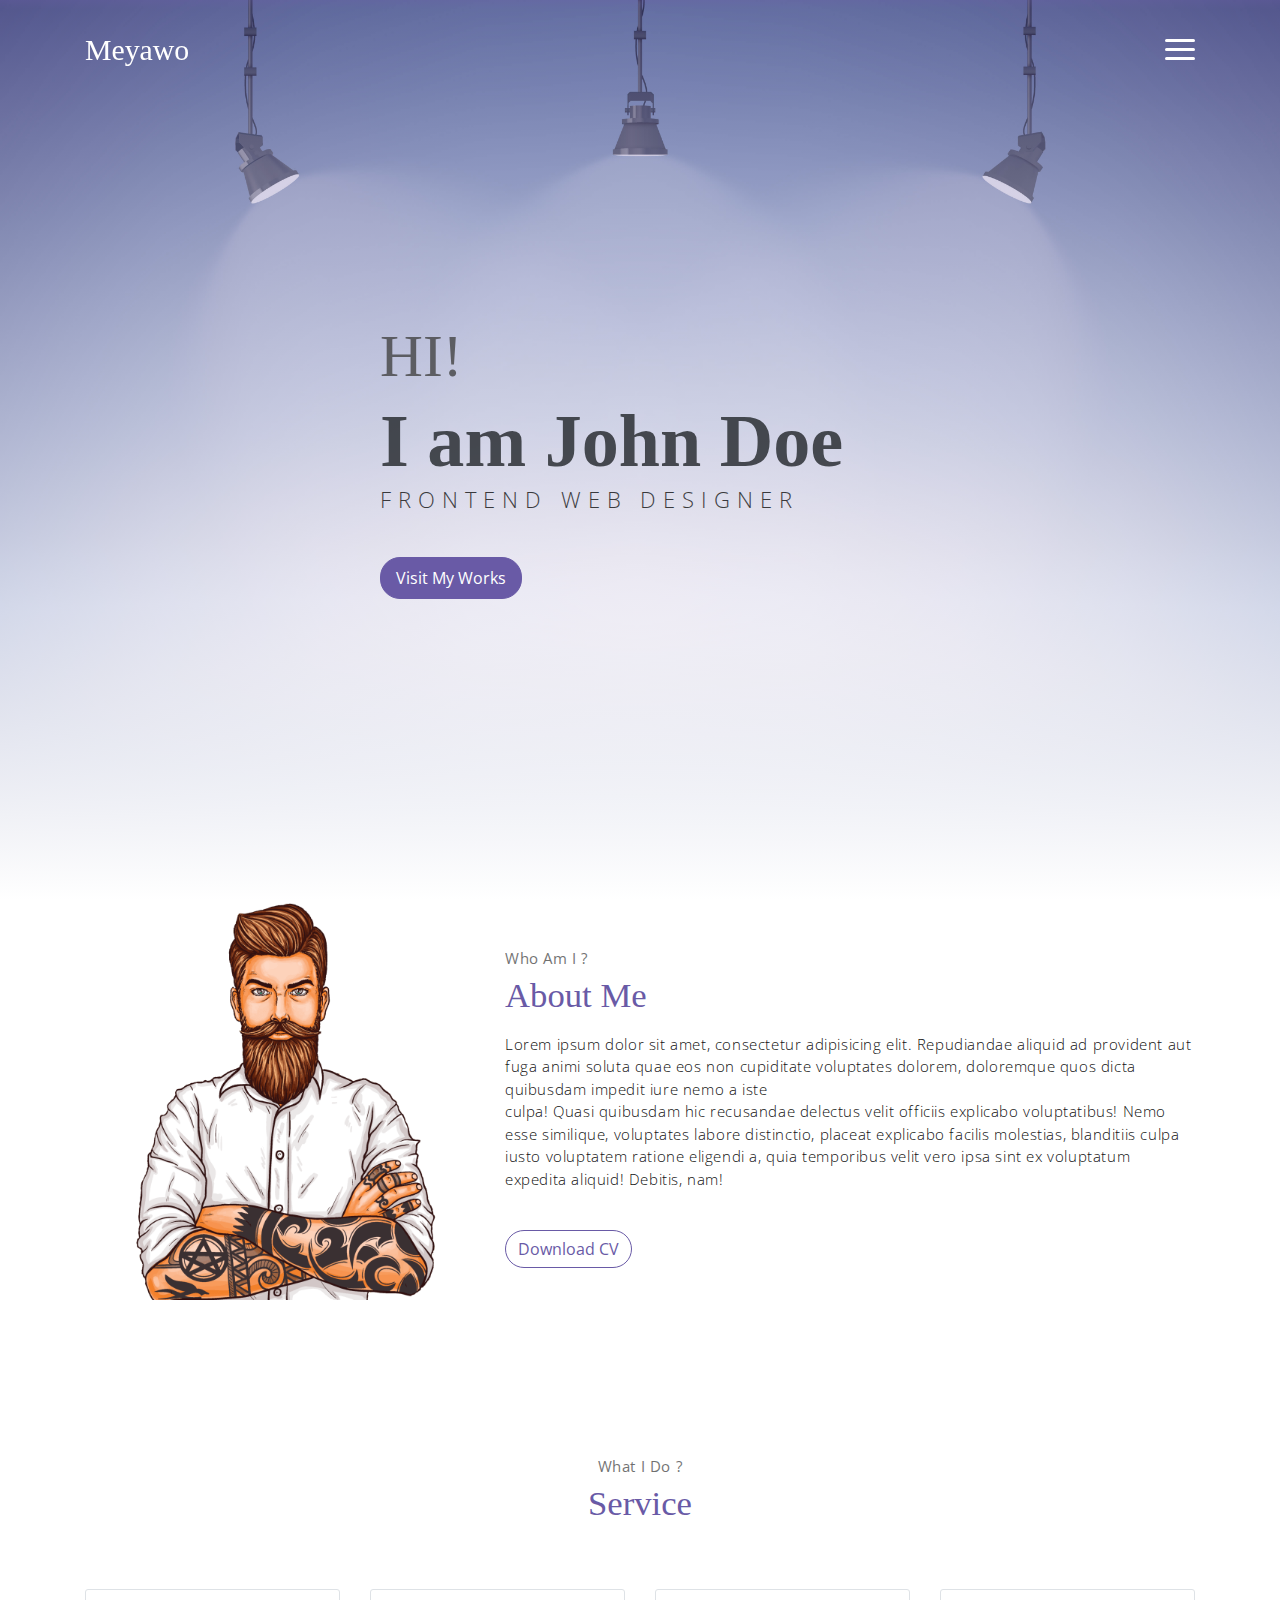
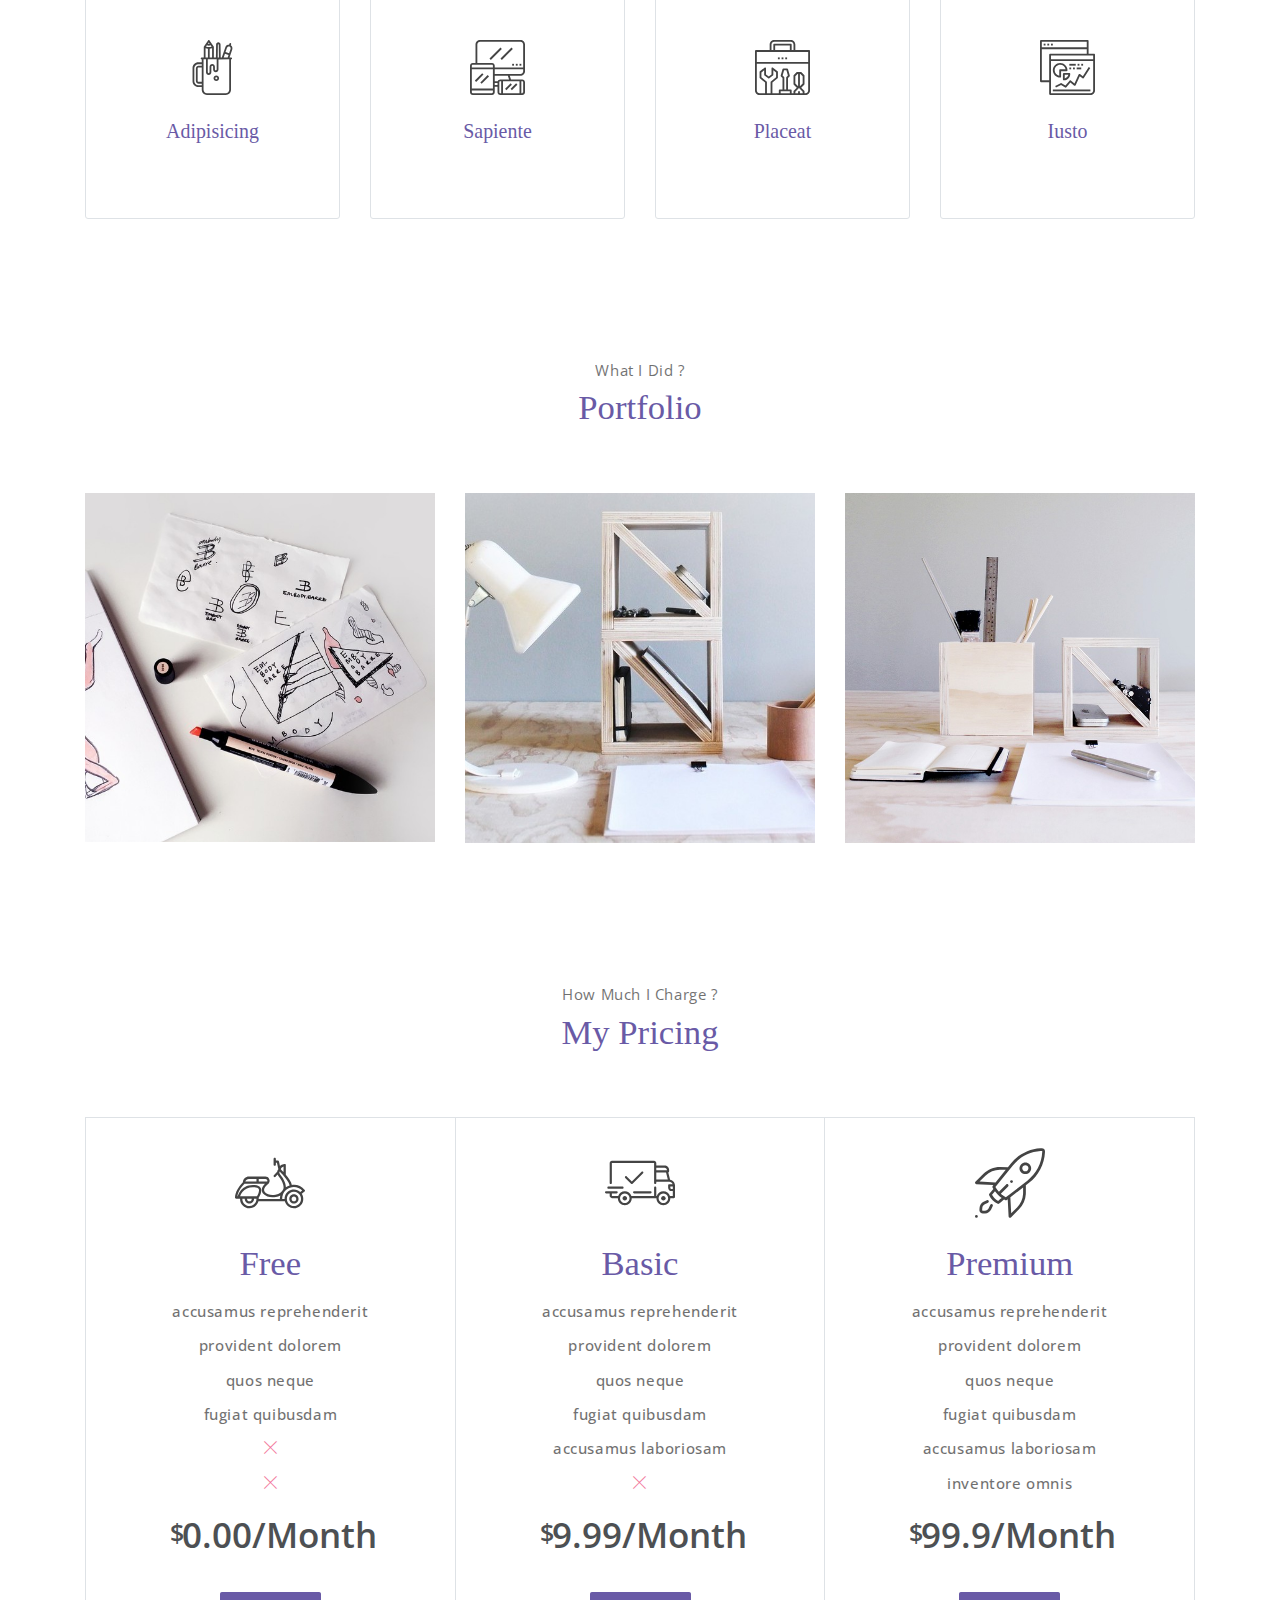
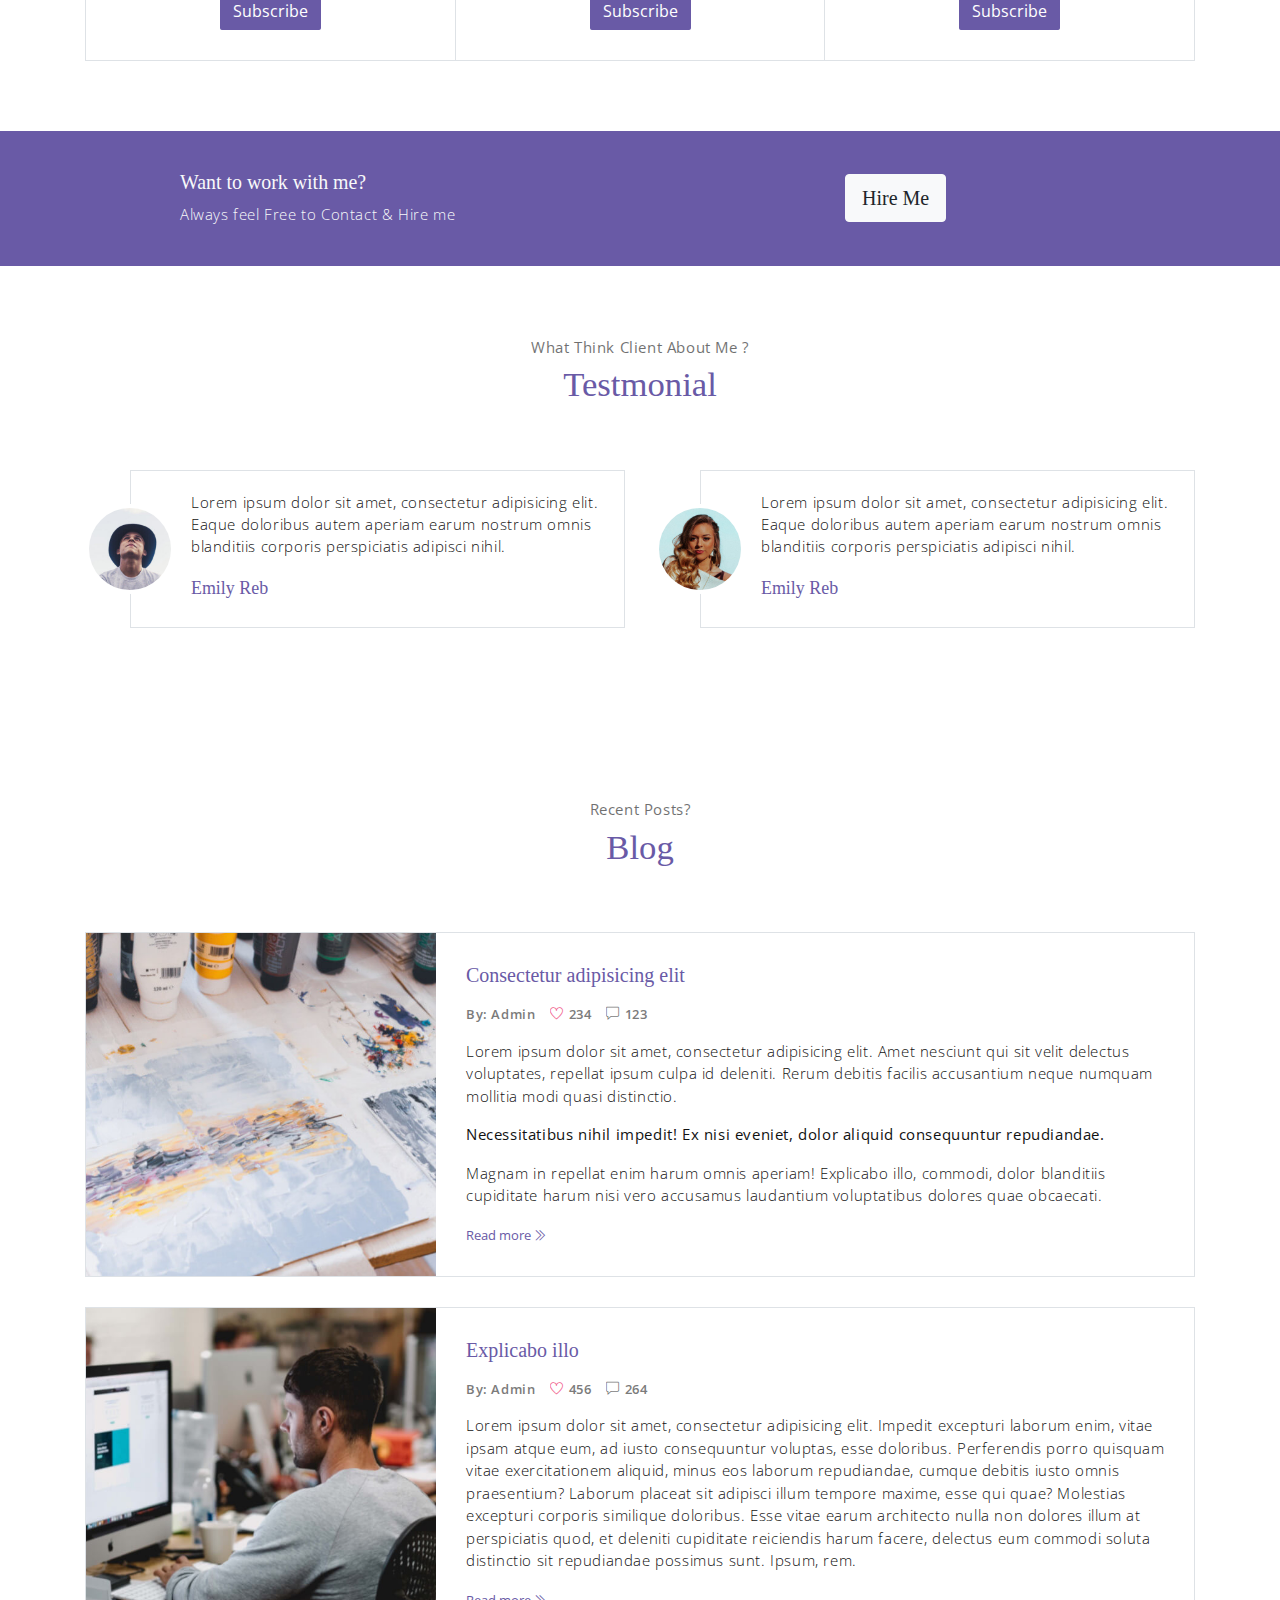
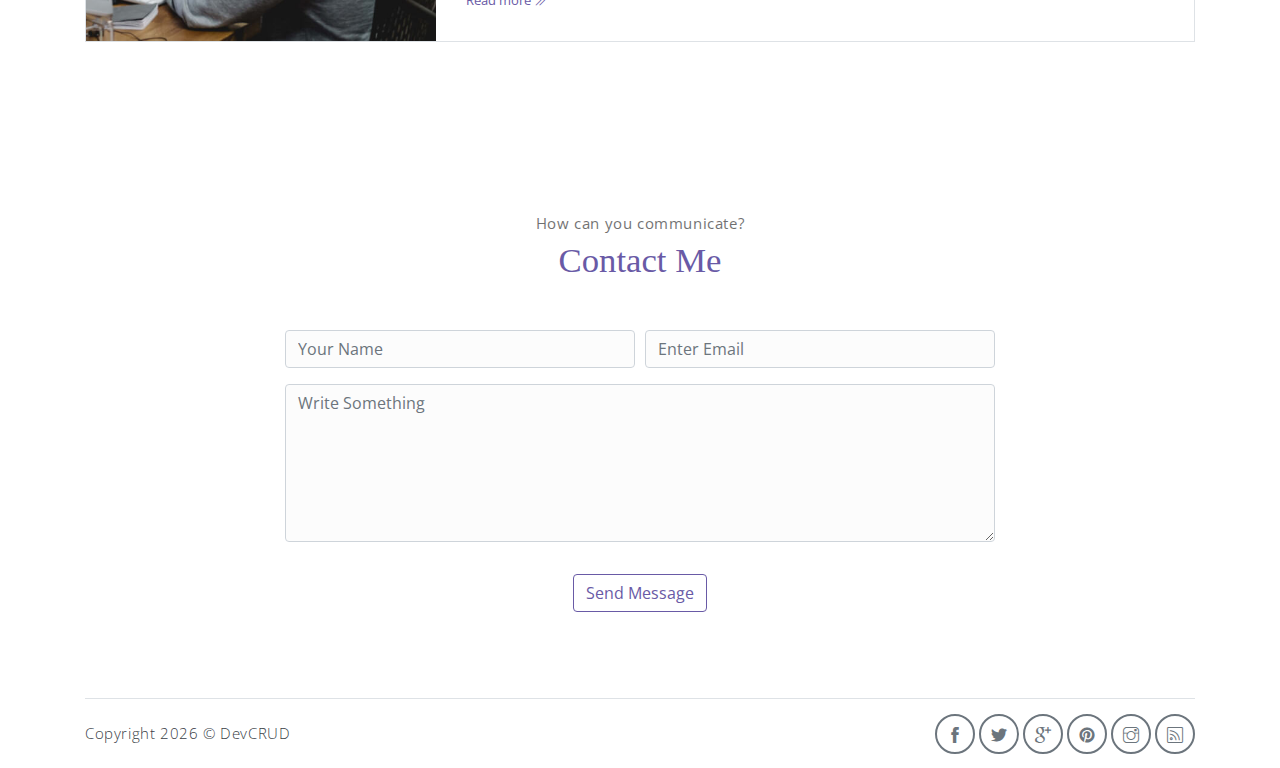
==== index.html @ 50269abb "carga de template enviado por profesor" ====
<!DOCTYPE html>
<html lang="en">
<head>
	<meta charset="utf-8">
    <meta name="viewport" content="width=device-width, initial-scale=1, shrink-to-fit=no">
    <meta name="description" content="Start your development with Meyawo landing page.">
    <meta name="author" content="Devcrud">
    <title>Meyawo Landing page | Free Bootstrap 4.3.x landing page</title>
    <!-- font icons -->
    <link rel="stylesheet" href="assets/vendors/themify-icons/css/themify-icons.css">
    <!-- Bootstrap + Meyawo main styles -->
	<link rel="stylesheet" href="assets/css/meyawo.css">
</head>
<body data-spy="scroll" data-target=".navbar" data-offset="40" id="home">

    <!-- Page Navbar -->
    <nav class="custom-navbar" data-spy="affix" data-offset-top="20">
        <div class="container">
            <a class="logo" href="#">Meyawo</a>         
            <ul class="nav">
                <li class="item">
                    <a class="link" href="#home">Home</a>
                </li>
                <li class="item">
                    <a class="link" href="#about">About</a>
                </li>
                <li class="item">
                    <a class="link" href="#portfolio">Portfolio</a>
                </li>
                <li class="item">
                    <a class="link" href="#testmonial">Testmonial</a>
                </li>
                <li class="item">
                    <a class="link" href="#blog">Blog</a>
                </li>
                <li class="item">
                    <a class="link" href="#contact">Contact</a>
                </li>
                <li class="item ml-md-3">
                    <a href="components.html" class="btn btn-primary">Components</a>
                </li>
            </ul>
            <a href="javascript:void(0)" id="nav-toggle" class="hamburger hamburger--elastic">
                <div class="hamburger-box">
                  <div class="hamburger-inner"></div>
                </div>
            </a>
        </div>          
    </nav><!-- End of Page Navbar -->

    <!-- page header -->
    <header id="home" class="header">
        <div class="overlay"></div>
        <div class="header-content container">
            <h1 class="header-title">
                <span class="up">HI!</span>
                <span class="down">I am John Doe</span>
            </h1>
            <p class="header-subtitle">FRONTEND WEB DESIGNER</p>            

            <button class="btn btn-primary">Visit My Works</button>
        </div>              
    </header><!-- end of page header -->

    <!-- about section -->
    <section class="section pt-0" id="about">
        <!-- container -->
        <div class="container text-center">
            <!-- about wrapper -->
            <div class="about">
                <div class="about-img-holder">
                    <img src="assets/imgs/man.png" class="about-img" alt="Download free bootstrap 4 landing page, free boootstrap 4 templates, Download free bootstrap 4.1 landing page, free boootstrap 4.1.1 templates, meyawo Landing page">
                </div>
                <div class="about-caption">
                    <p class="section-subtitle">Who Am I ?</p>
                    <h2 class="section-title mb-3">About Me</h2>
                    <p>
                        Lorem ipsum dolor sit amet, consectetur adipisicing elit. Repudiandae aliquid ad provident aut fuga animi soluta quae eos non cupiditate voluptates dolorem, doloremque quos dicta quibusdam impedit iure nemo a iste 
                        <br>culpa! Quasi quibusdam hic recusandae delectus velit officiis explicabo voluptatibus! Nemo esse similique, voluptates labore distinctio, placeat explicabo facilis molestias, blanditiis culpa iusto voluptatem ratione eligendi a, quia temporibus velit vero ipsa sint ex voluptatum expedita aliquid! Debitis, nam!              
                    </p>
                    <button class="btn-rounded btn btn-outline-primary mt-4">Download CV</button>
                </div>              
            </div><!-- end of about wrapper -->
        </div><!-- end of container -->
    </section> <!-- end of about section -->

    <!-- service section -->
    <section class="section" id="service">
        <div class="container text-center">
            <p class="section-subtitle">What I Do ?</p>
            <h6 class="section-title mb-6">Service</h6>
            <!-- row -->
            <div class="row">
                <div class="col-md-6 col-lg-3">
                    <div class="service-card">
                        <div class="body">
                            <img src="assets/imgs/pencil-case.svg" alt="Download free bootstrap 4 landing page, free boootstrap 4 templates, Download free bootstrap 4.1 landing page, free boootstrap 4.1.1 templates, meyawo Landing page" class="icon">
                            <h6 class="title">Adipisicing</h6>
                            <p class="subtitle">Labore velit culpa adipisci excepturi consequuntur itaque in nam molestias dolorem iste quod.</p>
                        </div>
                    </div>
                </div>
                <div class="col-md-6 col-lg-3">
                    <div class="service-card">
                        <div class="body">
                            <img src="assets/imgs/responsive.svg" alt="Download free bootstrap 4 landing page, free boootstrap 4 templates, Download free bootstrap 4.1 landing page, free boootstrap 4.1.1 templates, meyawo Landing page" class="icon">
                            <h6 class="title">Sapiente</h6>
                            <p class="subtitle">Labore velit culpa adipisci excepturi consequuntur itaque in nam molestias dolorem iste quod.</p>
                        </div>
                    </div>
                </div>
                <div class="col-md-6 col-lg-3">
                    <div class="service-card">
                        <div class="body">
                            <img src="assets/imgs/toolbox.svg" alt="Download free bootstrap 4 landing page, free boootstrap 4 templates, Download free bootstrap 4.1 landing page, free boootstrap 4.1.1 templates, meyawo Landing page" class="icon">
                            <h6 class="title">Placeat</h6>
                            <p class="subtitle">Labore velit culpa adipisci excepturi consequuntur itaque in nam molestias dolorem iste quod.</p>
                        </div>
                    </div>
                </div>
                <div class="col-md-6 col-lg-3">
                    <div class="service-card">
                        <div class="body">
                            <img src="assets/imgs/analytics.svg" alt="Download free bootstrap 4 landing page, free boootstrap 4 templates, Download free bootstrap 4.1 landing page, free boootstrap 4.1.1 templates, meyawo Landing page" class="icon">
                            <h6 class="title">Iusto</h6>
                            <p class="subtitle">Labore velit culpa adipisci excepturi consequuntur itaque in nam molestias dolorem iste quod.</p>
                        </div>
                    </div>
                </div>
            </div><!-- end of row -->
        </div>
    </section><!-- end of service section -->

    <!-- portfolio section -->
    <section class="section" id="portfolio">
        <div class="container text-center">
            <p class="section-subtitle">What I Did ?</p>
            <h6 class="section-title mb-6">Portfolio</h6>
            <!-- row -->
            <div class="row">
                <div class="col-md-4">
                    <a href="#" class="portfolio-card">
                        <img src="assets/imgs/folio-1.jpg" class="portfolio-card-img" alt="Download free bootstrap 4 landing page, free boootstrap 4 templates, Download free bootstrap 4.1 landing page, free boootstrap 4.1.1 templates, meyawo Landing page">    
                        <span class="portfolio-card-overlay">
                            <span class="portfolio-card-caption">
                                <h4>Web Designing</h5>
                                <p class="font-weight-normal">Category: Web Templates</p>
                            </span>                         
                        </span>                     
                    </a>
                </div>
                <div class="col-md-4">
                    <a href="#" class="portfolio-card">
                        <img class="portfolio-card-img" src="assets/imgs/folio-2.jpg" class="img-responsive rounded" alt="Download free bootstrap 4 landing page, free boootstrap 4 templates, Download free bootstrap 4.1 landing page, free boootstrap 4.1.1 templates, meyawo Landing page">
                        <span class="portfolio-card-overlay">
                            <span class="portfolio-card-caption">
                                <h4>Web Designing</h5>
                                <p class="font-weight-normal">Category: Web Templates</p>
                            </span>                         
                        </span>                         
                    </a>
                </div>
                <div class="col-md-4">
                    <a href="#" class="portfolio-card">
                        <img class="portfolio-card-img" src="assets/imgs/folio-3.jpg" class="img-responsive rounded" alt="Download free bootstrap 4 landing page, free boootstrap 4 templates, Download free bootstrap 4.1 landing page, free boootstrap 4.1.1 templates, meyawo Landing page">    
                        <span class="portfolio-card-overlay">
                            <span class="portfolio-card-caption">
                                <h4>Web Designing</h5>
                                <p class="font-weight-normal">Category: Web Templates</p>
                            </span>                         
                        </span>                     
                    </a>
                </div>
            </div><!-- end of row -->
        </div><!-- end of container -->
    </section> <!-- end of portfolio section -->

    <!-- pricing section -->
    <section class="section" id="pricing">
        <div class="container text-center">
            <p class="section-subtitle">How Much I Charge ?</p>
            <h6 class="section-title mb-6">My Pricing</h6>
            <!-- row -->
            <div class="pricing-wrapper">
                <div class="pricing-card">
                    <div class="pricing-card-header">
                        <img class="pricing-card-icon" src="assets/imgs/scooter.svg" alt="Download free bootstrap 4 landing page, free boootstrap 4 templates, Download free bootstrap 4.1 landing page, free boootstrap 4.1.1 templates, meyawo Landing page">
                    </div>
                    <div class="pricing-card-body">
                        <h6 class="pricing-card-title">Free</h6>
                        <div class="pricing-card-list">
                            <p>accusamus reprehenderit</p>
                            <p>provident dolorem </p>
                            <p>quos neque</p>
                            <p>fugiat quibusdam</p>
                            <p><i class="ti-close"></i></p>
                            <p><i class="ti-close"></i></p>
                        </div>
                    </div>
                    <div class="pricing-card-footer">
                        <span>$</span>
                        <span>0.00/Month</span>
                    </div>
                    <a href="#" class="btn btn-primary mt-3 pricing-card-btn">Subscribe</a>
                </div>
                <div class="pricing-card">
                    <div class="pricing-card-header">
                        <img class="pricing-card-icon" src="assets/imgs/shipped.svg" alt="Download free bootstrap 4 landing page, free boootstrap 4 templates, Download free bootstrap 4.1 landing page, free boootstrap 4.1.1 templates, meyawo Landing page">
                    </div>
                    <div class="pricing-card-body">
                        <h6 class="pricing-card-title">Basic</h6>
                        <div class="pricing-card-list">
                            <p>accusamus reprehenderit</p>
                            <p>provident dolorem </p>
                            <p>quos neque</p>
                            <p>fugiat quibusdam</p>
                            <p>accusamus laboriosam</p>
                            <p><i class="ti-close"></i></p>
                        </div>
                    </div>
                    <div class="pricing-card-footer">
                        <span>$</span>
                        <span>9.99/Month</span>
                    </div>
                    <a href="#" class="btn btn-primary mt-3 pricing-card-btn">Subscribe</a>
                </div>
                <div class="pricing-card">
                    <div class="pricing-card-header">
                        <img class="pricing-card-icon" src="assets/imgs/startup.svg" alt="Download free bootstrap 4 landing page, free boootstrap 4 templates, Download free bootstrap 4.1 landing page, free boootstrap 4.1.1 templates, meyawo Landing page">
                    </div>
                    <div class="pricing-card-body">
                        <h6 class="pricing-card-title">Premium</h6>
                        <div class="pricing-card-list">
                            <p>accusamus reprehenderit</p>
                            <p>provident dolorem </p>
                            <p>quos neque</p>
                            <p>fugiat quibusdam</p>
                            <p>accusamus laboriosam</p>
                            <p>inventore omnis</p>
                        </div>
                    </div>
                    <div class="pricing-card-footer">
                        <span>$</span>
                        <span>99.9/Month</span>
                    </div>
                    <a href="#" class="btn btn-primary mt-3 pricing-card-btn">Subscribe</a>
                </div>

            </div><!-- end of pricing wrapper -->
        </div> <!-- end of container -->
    </section><!-- end of pricing section -->

    <!-- section -->
    <section class="section-sm bg-primary">
        <!-- container -->
        <div class="container text-center text-sm-left">
            <!-- row -->
            <div class="row align-items-center">
                <div class="col-sm offset-md-1 mb-4 mb-md-0">
                    <h6 class="title text-light">Want to work with me?</h6>
                    <p class="m-0 text-light">Always feel Free to Contact & Hire me</p>
                </div>
                <div class="col-sm offset-sm-2 offset-md-3">
                    <button class="btn btn-lg my-font btn-light rounded">Hire Me</button>
                </div>
            </div> <!-- end of row -->
        </div> <!-- end of container -->
    </section> <!-- end of section -->

    <!-- testimonial section -->
    <section class="section" id="testmonial">
        <div class="container text-center">
            <p class="section-subtitle">What Think Client About Me ?</p>
            <h6 class="section-title mb-6">Testmonial</h6>

            <!-- row -->
            <div class="row">
                <div class="col-md-6">
                    <div class="testimonial-card">
                        <div class="testimonial-card-img-holder">
                            <img src="assets/imgs/avatar2.jpg" class="testimonial-card-img" alt="Download free bootstrap 4 landing page, free boootstrap 4 templates, Download free bootstrap 4.1 landing page, free boootstrap 4.1.1 templates, meyawo Landing page">                           
                        </div>
                        <div class="testimonial-card-body">
                            <p class="testimonial-card-subtitle">Lorem ipsum dolor sit amet, consectetur adipisicing elit. Eaque doloribus autem aperiam earum nostrum omnis blanditiis corporis perspiciatis adipisci nihil.</p>
                            <h6 class="testimonial-card-title">Emily Reb</h6>
                        </div>
                    </div>
                </div>
                <div class="col-md-6">
                    <div class="testimonial-card">
                        <div class="testimonial-card-img-holder">
                            <img src="assets/imgs/avatar3.jpg" class="testimonial-card-img" alt="Download free bootstrap 4 landing page, free boootstrap 4 templates, Download free bootstrap 4.1 landing page, free boootstrap 4.1.1 templates, meyawo Landing page">                        
                        </div>
                        <div class="testimonial-card-body">
                            <p class="testimonial-card-subtitle">Lorem ipsum dolor sit amet, consectetur adipisicing elit. Eaque doloribus autem aperiam earum nostrum omnis blanditiis corporis perspiciatis adipisci nihil.</p>
                            <h6 class="testimonial-card-title">Emily Reb</h6>
                        </div>
                    </div>
                </div>
            </div>
        </div> <!-- end of container -->
    </section> <!-- end of testimonial section -->
    
    <!-- blog section -->
    <section class="section" id="blog">
        <!-- container -->
        <div class="container text-center">
            <p class="section-subtitle">Recent Posts?</p>
            <h6 class="section-title mb-6">Blog</h6>
            <!-- blog-wrapper -->
            <div class="blog-card">
                <div class="blog-card-header">
                    <img src="assets/imgs/img-1.jpg" class="blog-card-img" alt="Download free bootstrap 4 landing page, free boootstrap 4 templates, Download free bootstrap 4.1 landing page, free boootstrap 4.1.1 templates, meyawo Landing page">
                </div>
                <div class="blog-card-body">
                    <h5 class="blog-card-title">Consectetur adipisicing elit</h6>

                    <p class="blog-card-caption">
                        <a href="#">By: Admin</a>
                        <a href="#"><i class="ti-heart text-danger"></i> 234</a>
                        <a href="#"><i class="ti-comment"></i> 123</a>
                    </p>
                    <p>Lorem ipsum dolor sit amet, consectetur adipisicing elit. Amet nesciunt qui sit velit delectus voluptates, repellat ipsum culpa id deleniti. Rerum debitis facilis accusantium neque numquam mollitia modi quasi distinctio.</p>

                    <p><b>Necessitatibus nihil impedit! Ex nisi eveniet, dolor aliquid consequuntur repudiandae.</b></p>
                    <p>Magnam in repellat enim harum omnis aperiam! Explicabo illo, commodi, dolor blanditiis cupiditate harum nisi vero accusamus laudantium voluptatibus dolores quae obcaecati.</p>

                    <a href="#" class="blog-card-link">Read more <i class="ti-angle-double-right"></i></a>
                </div>
            </div><!-- end of blog wrapper -->

            <!-- blog-wrapper -->
            <div class="blog-card">
                <div class="blog-card-header">
                    <img src="assets/imgs/img-2.jpg" class="blog-card-img" alt="Download free bootstrap 4 landing page, free boootstrap 4 templates, Download free bootstrap 4.1 landing page, free boootstrap 4.1.1 templates, meyawo Landing page">
                </div>
                <div class="blog-card-body">
                    <h5 class="blog-card-title">Explicabo illo</h6>

                    <p class="blog-card-caption">
                        <a href="#">By: Admin</a>
                        <a href="#"><i class="ti-heart text-danger"></i> 456</a>
                        <a href="#"><i class="ti-comment"></i> 264</a>
                    </p>
                    
                    <p>Lorem ipsum dolor sit amet, consectetur adipisicing elit. Impedit excepturi laborum enim, vitae ipsam atque eum, ad iusto consequuntur voluptas, esse doloribus. Perferendis porro quisquam vitae exercitationem aliquid, minus eos laborum repudiandae, cumque debitis iusto omnis praesentium? Laborum placeat sit adipisci illum tempore maxime, esse qui quae? Molestias excepturi corporis similique doloribus. Esse vitae earum architecto nulla non dolores illum at perspiciatis quod, et deleniti cupiditate reiciendis harum facere, delectus eum commodi soluta distinctio sit repudiandae possimus sunt. Ipsum, rem.</p>

                    <a href="#" class="blog-card-link">Read more <i class="ti-angle-double-right"></i></a>
                </div>
            </div><!-- end of blog wrapper -->

        </div><!-- end of container -->
    </section><!-- end of blog section -->

    <!-- contact section -->
    <section class="section" id="contact">
        <div class="container text-center">
            <p class="section-subtitle">How can you communicate?</p>
            <h6 class="section-title mb-5">Contact Me</h6>
            <!-- contact form -->
            <form action="" class="contact-form col-md-10 col-lg-8 m-auto">
                <div class="form-row">
                    <div class="form-group col-sm-6">
                        <input type="text" size="50" class="form-control" placeholder="Your Name" required>                 
                    </div>
                    <div class="form-group col-sm-6">
                        <input type="email" class="form-control" placeholder="Enter Email"requried>                 
                    </div>
                    <div class="form-group col-sm-12">
                        <textarea name="comment" id="comment" rows="6"   class="form-control" placeholder="Write Something"></textarea>
                    </div>
                    <div class="form-group col-sm-12 mt-3">
                        <input type="submit" value="Send Message" class="btn btn-outline-primary rounded">                  
                    </div>
                </div>  
            </form><!-- end of contact form -->
        </div><!-- end of container -->
    </section><!-- end of contact section -->

    <!-- footer -->
    <div class="container">
        <footer class="footer">       
            <p class="mb-0">Copyright <script>document.write(new Date().getFullYear())</script> &copy; <a href="http://www.devcrud.com">DevCRUD</a></p>
            <div class="social-links text-right m-auto ml-sm-auto">
                <a href="javascript:void(0)" class="link"><i class="ti-facebook"></i></a>
                <a href="javascript:void(0)" class="link"><i class="ti-twitter-alt"></i></a>
                <a href="javascript:void(0)" class="link"><i class="ti-google"></i></a>
                <a href="javascript:void(0)" class="link"><i class="ti-pinterest-alt"></i></a>
                <a href="javascript:void(0)" class="link"><i class="ti-instagram"></i></a>
                <a href="javascript:void(0)" class="link"><i class="ti-rss"></i></a>
            </div>
        </footer>
    </div> <!-- end of page footer -->
	
	<!-- core  -->
    <script src="assets/vendors/jquery/jquery-3.4.1.js"></script>
    <script src="assets/vendors/bootstrap/bootstrap.bundle.js"></script>

    <!-- bootstrap 3 affix -->
	<script src="assets/vendors/bootstrap/bootstrap.affix.js"></script>

    <!-- Meyawo js -->
    <script src="assets/js/meyawo.js"></script>

</body>
</html>
---- assets/vendors/themify-icons/css/themify-icons.css ----
@font-face {
	font-family: 'themify';
	src:url("../fonts/themify.eot?-fvbane");
	src:url("../fonts/themify.eot?#iefix-fvbane") format("embedded-opentype"),
		url("../fonts/themify.woff?-fvbane") format("woff"),
		url("../fonts/themify.ttf?-fvbane") format("truetype"),
		url("../fonts/themify.svg?-fvbane#themify") format("svg");
	font-weight: normal;
	font-style: normal;
}

[class^="ti-"], [class*=" ti-"] {
	font-family: 'themify';
	speak: none;
	font-style: normal;
	font-weight: normal;
	font-variant: normal;
	text-transform: none;
	line-height: 1;

	/* Better Font Rendering =========== */
	-webkit-font-smoothing: antialiased;
	-moz-osx-font-smoothing: grayscale;
}

.ti-wand:before {
	content: "\e600";
}
.ti-volume:before {
	content: "\e601";
}
.ti-user:before {
	content: "\e602";
}
.ti-unlock:before {
	content: "\e603";
}
.ti-unlink:before {
	content: "\e604";
}
.ti-trash:before {
	content: "\e605";
}
.ti-thought:before {
	content: "\e606";
}
.ti-target:before {
	content: "\e607";
}
.ti-tag:before {
	content: "\e608";
}
.ti-tablet:before {
	content: "\e609";
}
.ti-star:before {
	content: "\e60a";
}
.ti-spray:before {
	content: "\e60b";
}
.ti-signal:before {
	content: "\e60c";
}
.ti-shopping-cart:before {
	content: "\e60d";
}
.ti-shopping-cart-full:before {
	content: "\e60e";
}
.ti-settings:before {
	content: "\e60f";
}
.ti-search:before {
	content: "\e610";
}
.ti-zoom-in:before {
	content: "\e611";
}
.ti-zoom-out:before {
	content: "\e612";
}
.ti-cut:before {
	content: "\e613";
}
.ti-ruler:before {
	content: "\e614";
}
.ti-ruler-pencil:before {
	content: "\e615";
}
.ti-ruler-alt:before {
	content: "\e616";
}
.ti-bookmark:before {
	content: "\e617";
}
.ti-bookmark-alt:before {
	content: "\e618";
}
.ti-reload:before {
	content: "\e619";
}
.ti-plus:before {
	content: "\e61a";
}
.ti-pin:before {
	content: "\e61b";
}
.ti-pencil:before {
	content: "\e61c";
}
.ti-pencil-alt:before {
	content: "\e61d";
}
.ti-paint-roller:before {
	content: "\e61e";
}
.ti-paint-bucket:before {
	content: "\e61f";
}
.ti-na:before {
	content: "\e620";
}
.ti-mobile:before {
	content: "\e621";
}
.ti-minus:before {
	content: "\e622";
}
.ti-medall:before {
	content: "\e623";
}
.ti-medall-alt:before {
	content: "\e624";
}
.ti-marker:before {
	content: "\e625";
}
.ti-marker-alt:before {
	content: "\e626";
}
.ti-arrow-up:before {
	content: "\e627";
}
.ti-arrow-right:before {
	content: "\e628";
}
.ti-arrow-left:before {
	content: "\e629";
}
.ti-arrow-down:before {
	content: "\e62a";
}
.ti-lock:before {
	content: "\e62b";
}
.ti-location-arrow:before {
	content: "\e62c";
}
.ti-link:before {
	content: "\e62d";
}
.ti-layout:before {
	content: "\e62e";
}
.ti-layers:before {
	content: "\e62f";
}
.ti-layers-alt:before {
	content: "\e630";
}
.ti-key:before {
	content: "\e631";
}
.ti-import:before {
	content: "\e632";
}
.ti-image:before {
	content: "\e633";
}
.ti-heart:before {
	content: "\e634";
}
.ti-heart-broken:before {
	content: "\e635";
}
.ti-hand-stop:before {
	content: "\e636";
}
.ti-hand-open:before {
	content: "\e637";
}
.ti-hand-drag:before {
	content: "\e638";
}
.ti-folder:before {
	content: "\e639";
}
.ti-flag:before {
	content: "\e63a";
}
.ti-flag-alt:before {
	content: "\e63b";
}
.ti-flag-alt-2:before {
	content: "\e63c";
}
.ti-eye:before {
	content: "\e63d";
}
.ti-export:before {
	content: "\e63e";
}
.ti-exchange-vertical:before {
	content: "\e63f";
}
.ti-desktop:before {
	content: "\e640";
}
.ti-cup:before {
	content: "\e641";
}
.ti-crown:before {
	content: "\e642";
}
.ti-comments:before {
	content: "\e643";
}
.ti-comment:before {
	content: "\e644";
}
.ti-comment-alt:before {
	content: "\e645";
}
.ti-close:before {
	content: "\e646";
}
.ti-clip:before {
	content: "\e647";
}
.ti-angle-up:before {
	content: "\e648";
}
.ti-angle-right:before {
	content: "\e649";
}
.ti-angle-left:before {
	content: "\e64a";
}
.ti-angle-down:before {
	content: "\e64b";
}
.ti-check:before {
	content: "\e64c";
}
.ti-check-box:before {
	content: "\e64d";
}
.ti-camera:before {
	content: "\e64e";
}
.ti-announcement:before {
	content: "\e64f";
}
.ti-brush:before {
	content: "\e650";
}
.ti-briefcase:before {
	content: "\e651";
}
.ti-bolt:before {
	content: "\e652";
}
.ti-bolt-alt:before {
	content: "\e653";
}
.ti-blackboard:before {
	content: "\e654";
}
.ti-bag:before {
	content: "\e655";
}
.ti-move:before {
	content: "\e656";
}
.ti-arrows-vertical:before {
	content: "\e657";
}
.ti-arrows-horizontal:before {
	content: "\e658";
}
.ti-fullscreen:before {
	content: "\e659";
}
.ti-arrow-top-right:before {
	content: "\e65a";
}
.ti-arrow-top-left:before {
	content: "\e65b";
}
.ti-arrow-circle-up:before {
	content: "\e65c";
}
.ti-arrow-circle-right:before {
	content: "\e65d";
}
.ti-arrow-circle-left:before {
	content: "\e65e";
}
.ti-arrow-circle-down:before {
	content: "\e65f";
}
.ti-angle-double-up:before {
	content: "\e660";
}
.ti-angle-double-right:before {
	content: "\e661";
}
.ti-angle-double-left:before {
	content: "\e662";
}
.ti-angle-double-down:before {
	content: "\e663";
}
.ti-zip:before {
	content: "\e664";
}
.ti-world:before {
	content: "\e665";
}
.ti-wheelchair:before {
	content: "\e666";
}
.ti-view-list:before {
	content: "\e667";
}
.ti-view-list-alt:before {
	content: "\e668";
}
.ti-view-grid:before {
	content: "\e669";
}
.ti-uppercase:before {
	content: "\e66a";
}
.ti-upload:before {
	content: "\e66b";
}
.ti-underline:before {
	content: "\e66c";
}
.ti-truck:before {
	content: "\e66d";
}
.ti-timer:before {
	content: "\e66e";
}
.ti-ticket:before {
	content: "\e66f";
}
.ti-thumb-up:before {
	content: "\e670";
}
.ti-thumb-down:before {
	content: "\e671";
}
.ti-text:before {
	content: "\e672";
}
.ti-stats-up:before {
	content: "\e673";
}
.ti-stats-down:before {
	content: "\e674";
}
.ti-split-v:before {
	content: "\e675";
}
.ti-split-h:before {
	content: "\e676";
}
.ti-smallcap:before {
	content: "\e677";
}
.ti-shine:before {
	content: "\e678";
}
.ti-shift-right:before {
	content: "\e679";
}
.ti-shift-left:before {
	content: "\e67a";
}
.ti-shield:before {
	content: "\e67b";
}
.ti-notepad:before {
	content: "\e67c";
}
.ti-server:before {
	content: "\e67d";
}
.ti-quote-right:before {
	content: "\e67e";
}
.ti-quote-left:before {
	content: "\e67f";
}
.ti-pulse:before {
	content: "\e680";
}
.ti-printer:before {
	content: "\e681";
}
.ti-power-off:before {
	content: "\e682";
}
.ti-plug:before {
	content: "\e683";
}
.ti-pie-chart:before {
	content: "\e684";
}
.ti-paragraph:before {
	content: "\e685";
}
.ti-panel:before {
	content: "\e686";
}
.ti-package:before {
	content: "\e687";
}
.ti-music:before {
	content: "\e688";
}
.ti-music-alt:before {
	content: "\e689";
}
.ti-mouse:before {
	content: "\e68a";
}
.ti-mouse-alt:before {
	content: "\e68b";
}
.ti-money:before {
	content: "\e68c";
}
.ti-microphone:before {
	content: "\e68d";
}
.ti-menu:before {
	content: "\e68e";
}
.ti-menu-alt:before {
	content: "\e68f";
}
.ti-map:before {
	content: "\e690";
}
.ti-map-alt:before {
	content: "\e691";
}
.ti-loop:before {
	content: "\e692";
}
.ti-location-pin:before {
	content: "\e693";
}
.ti-list:before {
	content: "\e694";
}
.ti-light-bulb:before {
	content: "\e695";
}
.ti-Italic:before {
	content: "\e696";
}
.ti-info:before {
	content: "\e697";
}
.ti-infinite:before {
	content: "\e698";
}
.ti-id-badge:before {
	content: "\e699";
}
.ti-hummer:before {
	content: "\e69a";
}
.ti-home:before {
	content: "\e69b";
}
.ti-help:before {
	content: "\e69c";
}
.ti-headphone:before {
	content: "\e69d";
}
.ti-harddrives:before {
	content: "\e69e";
}
.ti-harddrive:before {
	content: "\e69f";
}
.ti-gift:before {
	content: "\e6a0";
}
.ti-game:before {
	content: "\e6a1";
}
.ti-filter:before {
	content: "\e6a2";
}
.ti-files:before {
	content: "\e6a3";
}
.ti-file:before {
	content: "\e6a4";
}
.ti-eraser:before {
	content: "\e6a5";
}
.ti-envelope:before {
	content: "\e6a6";
}
.ti-download:before {
	content: "\e6a7";
}
.ti-direction:before {
	content: "\e6a8";
}
.ti-direction-alt:before {
	content: "\e6a9";
}
.ti-dashboard:before {
	content: "\e6aa";
}
.ti-control-stop:before {
	content: "\e6ab";
}
.ti-control-shuffle:before {
	content: "\e6ac";
}
.ti-control-play:before {
	content: "\e6ad";
}
.ti-control-pause:before {
	content: "\e6ae";
}
.ti-control-forward:before {
	content: "\e6af";
}
.ti-control-backward:before {
	content: "\e6b0";
}
.ti-cloud:before {
	content: "\e6b1";
}
.ti-cloud-up:before {
	content: "\e6b2";
}
.ti-cloud-down:before {
	content: "\e6b3";
}
.ti-clipboard:before {
	content: "\e6b4";
}
.ti-car:before {
	content: "\e6b5";
}
.ti-calendar:before {
	content: "\e6b6";
}
.ti-book:before {
	content: "\e6b7";
}
.ti-bell:before {
	content: "\e6b8";
}
.ti-basketball:before {
	content: "\e6b9";
}
.ti-bar-chart:before {
	content: "\e6ba";
}
.ti-bar-chart-alt:before {
	content: "\e6bb";
}
.ti-back-right:before {
	content: "\e6bc";
}
.ti-back-left:before {
	content: "\e6bd";
}
.ti-arrows-corner:before {
	content: "\e6be";
}
.ti-archive:before {
	content: "\e6bf";
}
.ti-anchor:before {
	content: "\e6c0";
}
.ti-align-right:before {
	content: "\e6c1";
}
.ti-align-left:before {
	content: "\e6c2";
}
.ti-align-justify:before {
	content: "\e6c3";
}
.ti-align-center:before {
	content: "\e6c4";
}
.ti-alert:before {
	content: "\e6c5";
}
.ti-alarm-clock:before {
	content: "\e6c6";
}
.ti-agenda:before {
	content: "\e6c7";
}
.ti-write:before {
	content: "\e6c8";
}
.ti-window:before {
	content: "\e6c9";
}
.ti-widgetized:before {
	content: "\e6ca";
}
.ti-widget:before {
	content: "\e6cb";
}
.ti-widget-alt:before {
	content: "\e6cc";
}
.ti-wallet:before {
	content: "\e6cd";
}
.ti-video-clapper:before {
	content: "\e6ce";
}
.ti-video-camera:before {
	content: "\e6cf";
}
.ti-vector:before {
	content: "\e6d0";
}
.ti-themify-logo:before {
	content: "\e6d1";
}
.ti-themify-favicon:before {
	content: "\e6d2";
}
.ti-themify-favicon-alt:before {
	content: "\e6d3";
}
.ti-support:before {
	content: "\e6d4";
}
.ti-stamp:before {
	content: "\e6d5";
}
.ti-split-v-alt:before {
	content: "\e6d6";
}
.ti-slice:before {
	content: "\e6d7";
}
.ti-shortcode:before {
	content: "\e6d8";
}
.ti-shift-right-alt:before {
	content: "\e6d9";
}
.ti-shift-left-alt:before {
	content: "\e6da";
}
.ti-ruler-alt-2:before {
	content: "\e6db";
}
.ti-receipt:before {
	content: "\e6dc";
}
.ti-pin2:before {
	content: "\e6dd";
}
.ti-pin-alt:before {
	content: "\e6de";
}
.ti-pencil-alt2:before {
	content: "\e6df";
}
.ti-palette:before {
	content: "\e6e0";
}
.ti-more:before {
	content: "\e6e1";
}
.ti-more-alt:before {
	content: "\e6e2";
}
.ti-microphone-alt:before {
	content: "\e6e3";
}
.ti-magnet:before {
	content: "\e6e4";
}
.ti-line-double:before {
	content: "\e6e5";
}
.ti-line-dotted:before {
	content: "\e6e6";
}
.ti-line-dashed:before {
	content: "\e6e7";
}
.ti-layout-width-full:before {
	content: "\e6e8";
}
.ti-layout-width-default:before {
	content: "\e6e9";
}
.ti-layout-width-default-alt:before {
	content: "\e6ea";
}
.ti-layout-tab:before {
	content: "\e6eb";
}
.ti-layout-tab-window:before {
	content: "\e6ec";
}
.ti-layout-tab-v:before {
	content: "\e6ed";
}
.ti-layout-tab-min:before {
	content: "\e6ee";
}
.ti-layout-slider:before {
	content: "\e6ef";
}
.ti-layout-slider-alt:before {
	content: "\e6f0";
}
.ti-layout-sidebar-right:before {
	content: "\e6f1";
}
.ti-layout-sidebar-none:before {
	content: "\e6f2";
}
.ti-layout-sidebar-left:before {
	content: "\e6f3";
}
.ti-layout-placeholder:before {
	content: "\e6f4";
}
.ti-layout-menu:before {
	content: "\e6f5";
}
.ti-layout-menu-v:before {
	content: "\e6f6";
}
.ti-layout-menu-separated:before {
	content: "\e6f7";
}
.ti-layout-menu-full:before {
	content: "\e6f8";
}
.ti-layout-media-right-alt:before {
	content: "\e6f9";
}
.ti-layout-media-right:before {
	content: "\e6fa";
}
.ti-layout-media-overlay:before {
	content: "\e6fb";
}
.ti-layout-media-overlay-alt:before {
	content: "\e6fc";
}
.ti-layout-media-overlay-alt-2:before {
	content: "\e6fd";
}
.ti-layout-media-left-alt:before {
	content: "\e6fe";
}
.ti-layout-media-left:before {
	content: "\e6ff";
}
.ti-layout-media-center-alt:before {
	content: "\e700";
}
.ti-layout-media-center:before {
	content: "\e701";
}
.ti-layout-list-thumb:before {
	content: "\e702";
}
.ti-layout-list-thumb-alt:before {
	content: "\e703";
}
.ti-layout-list-post:before {
	content: "\e704";
}
.ti-layout-list-large-image:before {
	content: "\e705";
}
.ti-layout-line-solid:before {
	content: "\e706";
}
.ti-layout-grid4:before {
	content: "\e707";
}
.ti-layout-grid3:before {
	content: "\e708";
}
.ti-layout-grid2:before {
	content: "\e709";
}
.ti-layout-grid2-thumb:before {
	content: "\e70a";
}
.ti-layout-cta-right:before {
	content: "\e70b";
}
.ti-layout-cta-left:before {
	content: "\e70c";
}
.ti-layout-cta-center:before {
	content: "\e70d";
}
.ti-layout-cta-btn-right:before {
	content: "\e70e";
}
.ti-layout-cta-btn-left:before {
	content: "\e70f";
}
.ti-layout-column4:before {
	content: "\e710";
}
.ti-layout-column3:before {
	content: "\e711";
}
.ti-layout-column2:before {
	content: "\e712";
}
.ti-layout-accordion-separated:before {
	content: "\e713";
}
.ti-layout-accordion-merged:before {
	content: "\e714";
}
.ti-layout-accordion-list:before {
	content: "\e715";
}
.ti-ink-pen:before {
	content: "\e716";
}
.ti-info-alt:before {
	content: "\e717";
}
.ti-help-alt:before {
	content: "\e718";
}
.ti-headphone-alt:before {
	content: "\e719";
}
.ti-hand-point-up:before {
	content: "\e71a";
}
.ti-hand-point-right:before {
	content: "\e71b";
}
.ti-hand-point-left:before {
	content: "\e71c";
}
.ti-hand-point-down:before {
	content: "\e71d";
}
.ti-gallery:before {
	content: "\e71e";
}
.ti-face-smile:before {
	content: "\e71f";
}
.ti-face-sad:before {
	content: "\e720";
}
.ti-credit-card:before {
	content: "\e721";
}
.ti-control-skip-forward:before {
	content: "\e722";
}
.ti-control-skip-backward:before {
	content: "\e723";
}
.ti-control-record:before {
	content: "\e724";
}
.ti-control-eject:before {
	content: "\e725";
}
.ti-comments-smiley:before {
	content: "\e726";
}
.ti-brush-alt:before {
	content: "\e727";
}
.ti-youtube:before {
	content: "\e728";
}
.ti-vimeo:before {
	content: "\e729";
}
.ti-twitter:before {
	content: "\e72a";
}
.ti-time:before {
	content: "\e72b";
}
.ti-tumblr:before {
	content: "\e72c";
}
.ti-skype:before {
	content: "\e72d";
}
.ti-share:before {
	content: "\e72e";
}
.ti-share-alt:before {
	content: "\e72f";
}
.ti-rocket:before {
	content: "\e730";
}
.ti-pinterest:before {
	content: "\e731";
}
.ti-new-window:before {
	content: "\e732";
}
.ti-microsoft:before {
	content: "\e733";
}
.ti-list-ol:before {
	content: "\e734";
}
.ti-linkedin:before {
	content: "\e735";
}
.ti-layout-sidebar-2:before {
	content: "\e736";
}
.ti-layout-grid4-alt:before {
	content: "\e737";
}
.ti-layout-grid3-alt:before {
	content: "\e738";
}
.ti-layout-grid2-alt:before {
	content: "\e739";
}
.ti-layout-column4-alt:before {
	content: "\e73a";
}
.ti-layout-column3-alt:before {
	content: "\e73b";
}
.ti-layout-column2-alt:before {
	content: "\e73c";
}
.ti-instagram:before {
	content: "\e73d";
}
.ti-google:before {
	content: "\e73e";
}
.ti-github:before {
	content: "\e73f";
}
.ti-flickr:before {
	content: "\e740";
}
.ti-facebook:before {
	content: "\e741";
}
.ti-dropbox:before {
	content: "\e742";
}
.ti-dribbble:before {
	content: "\e743";
}
.ti-apple:before {
	content: "\e744";
}
.ti-android:before {
	content: "\e745";
}
.ti-save:before {
	content: "\e746";
}
.ti-save-alt:before {
	content: "\e747";
}
.ti-yahoo:before {
	content: "\e748";
}
.ti-wordpress:before {
	content: "\e749";
}
.ti-vimeo-alt:before {
	content: "\e74a";
}
.ti-twitter-alt:before {
	content: "\e74b";
}
.ti-tumblr-alt:before {
	content: "\e74c";
}
.ti-trello:before {
	content: "\e74d";
}
.ti-stack-overflow:before {
	content: "\e74e";
}
.ti-soundcloud:before {
	content: "\e74f";
}
.ti-sharethis:before {
	content: "\e750";
}
.ti-sharethis-alt:before {
	content: "\e751";
}
.ti-reddit:before {
	content: "\e752";
}
.ti-pinterest-alt:before {
	content: "\e753";
}
.ti-microsoft-alt:before {
	content: "\e754";
}
.ti-linux:before {
	content: "\e755";
}
.ti-jsfiddle:before {
	content: "\e756";
}
.ti-joomla:before {
	content: "\e757";
}
.ti-html5:before {
	content: "\e758";
}
.ti-flickr-alt:before {
	content: "\e759";
}
.ti-email:before {
	content: "\e75a";
}
.ti-drupal:before {
	content: "\e75b";
}
.ti-dropbox-alt:before {
	content: "\e75c";
}
.ti-css3:before {
	content: "\e75d";
}
.ti-rss:before {
	content: "\e75e";
}
.ti-rss-alt:before {
	content: "\e75f";
}
---- assets/css/meyawo.css ----
@charset "UTF-8";
/*!
=========================================================
* Meyawo Landing page
=========================================================

* Copyright: 2019 DevCRUD (https://devcrud.com)
* Licensed: (https://devcrud.com/licenses)
* Coded by www.devcrud.com

=========================================================

* The above copyright notice and this permission notice shall be included in all copies or substantial portions of the Software.
*/
@import url("https://fonts.googleapis.com/css?family=Baloo+Paaji|Open+Sans:300,300i,400,400i,600,600i,700,700i");
:root {
  --blue: #1e549f;
  --indigo: #695aa6;
  --purple: #6f42c1;
  --pink: #e83e8c;
  --red: #ec185d;
  --orange: #ff6d02;
  --yellow: #ffc107;
  --green: #1bb74f;
  --teal: #20c997;
  --cyan: #17a2b8;
  --white: #fff;
  --gray: #6c757d;
  --gray-dark: #393e46;
  --primary: #695aa6;
  --secondary: #393e46;
  --success: #1bb74f;
  --info: #17a2b8;
  --warning: #ff6d02;
  --danger: #ec185d;
  --light: #f8f9fa;
  --dark: #212529;
  --breakpoint-xs: 0;
  --breakpoint-sm: 576px;
  --breakpoint-md: 768px;
  --breakpoint-lg: 992px;
  --breakpoint-xl: 1200px;
  --font-family-sans-serif: "Open Sans", sans-serif;
  --font-family-monospace: SFMono-Regular, Menlo, Monaco, Consolas, "Liberation Mono", "Courier New", monospace;
}

*,
*::before,
*::after {
  box-sizing: border-box;
}

html {
  font-family: sans-serif;
  line-height: 1.15;
  -webkit-text-size-adjust: 100%;
  -webkit-tap-highlight-color: rgba(0, 0, 0, 0);
}

article, aside, figcaption, figure, footer, header, hgroup, main, nav, section {
  display: block;
}

body {
  margin: 0;
  font-family: "Open Sans", sans-serif;
  font-size: 1rem;
  font-weight: 400;
  line-height: 1.5;
  color: #212529;
  text-align: left;
  background-color: #fff;
}

[tabindex="-1"]:focus {
  outline: 0 !important;
}

hr {
  box-sizing: content-box;
  height: 0;
  overflow: visible;
}

h1, h2, h3, h4, h5, h6 {
  margin-top: 0;
  margin-bottom: 0.5rem;
}

p {
  margin-top: 0;
  margin-bottom: 1rem;
}

abbr[title],
abbr[data-original-title] {
  text-decoration: underline;
  -webkit-text-decoration: underline dotted;
          text-decoration: underline dotted;
  cursor: help;
  border-bottom: 0;
  -webkit-text-decoration-skip-ink: none;
          text-decoration-skip-ink: none;
}

address {
  margin-bottom: 1rem;
  font-style: normal;
  line-height: inherit;
}

ol,
ul,
dl {
  margin-top: 0;
  margin-bottom: 1rem;
}

ol ol,
ul ul,
ol ul,
ul ol {
  margin-bottom: 0;
}

dt {
  font-weight: 700;
}

dd {
  margin-bottom: .5rem;
  margin-left: 0;
}

blockquote {
  margin: 0 0 1rem;
}

b,
strong {
  font-weight: bolder;
}

small {
  font-size: 80%;
}

sub,
sup {
  position: relative;
  font-size: 75%;
  line-height: 0;
  vertical-align: baseline;
}

sub {
  bottom: -.25em;
}

sup {
  top: -.5em;
}

a {
  color: #695aa6;
  text-decoration: none;
  background-color: transparent;
}

a:hover {
  color: #493f75;
  text-decoration: none;
}

a:not([href]):not([tabindex]) {
  color: inherit;
  text-decoration: none;
}

a:not([href]):not([tabindex]):hover, a:not([href]):not([tabindex]):focus {
  color: inherit;
  text-decoration: none;
}

a:not([href]):not([tabindex]):focus {
  outline: 0;
}

pre,
code,
kbd,
samp {
  font-family: SFMono-Regular, Menlo, Monaco, Consolas, "Liberation Mono", "Courier New", monospace;
  font-size: 1em;
}

pre {
  margin-top: 0;
  margin-bottom: 1rem;
  overflow: auto;
}

figure {
  margin: 0 0 1rem;
}

img {
  vertical-align: middle;
  border-style: none;
}

svg {
  overflow: hidden;
  vertical-align: middle;
}

table {
  border-collapse: collapse;
}

caption {
  padding-top: 0.75rem;
  padding-bottom: 0.75rem;
  color: #6c757d;
  text-align: left;
  caption-side: bottom;
}

th {
  text-align: inherit;
}

label {
  display: inline-block;
  margin-bottom: 0.5rem;
}

button {
  border-radius: 0;
}

button:focus {
  outline: 1px dotted;
  outline: 5px auto -webkit-focus-ring-color;
}

input,
button,
select,
optgroup,
textarea {
  margin: 0;
  font-family: inherit;
  font-size: inherit;
  line-height: inherit;
}

button,
input {
  overflow: visible;
}

button,
select {
  text-transform: none;
}

select {
  word-wrap: normal;
}

button,
[type="button"],
[type="reset"],
[type="submit"] {
  -webkit-appearance: button;
}

button:not(:disabled),
[type="button"]:not(:disabled),
[type="reset"]:not(:disabled),
[type="submit"]:not(:disabled) {
  cursor: pointer;
}

button::-moz-focus-inner,
[type="button"]::-moz-focus-inner,
[type="reset"]::-moz-focus-inner,
[type="submit"]::-moz-focus-inner {
  padding: 0;
  border-style: none;
}

input[type="radio"],
input[type="checkbox"] {
  box-sizing: border-box;
  padding: 0;
}

input[type="date"],
input[type="time"],
input[type="datetime-local"],
input[type="month"] {
  -webkit-appearance: listbox;
}

textarea {
  overflow: auto;
  resize: vertical;
}

fieldset {
  min-width: 0;
  padding: 0;
  margin: 0;
  border: 0;
}

legend {
  display: block;
  width: 100%;
  max-width: 100%;
  padding: 0;
  margin-bottom: .5rem;
  font-size: 1.5rem;
  line-height: inherit;
  color: inherit;
  white-space: normal;
}

progress {
  vertical-align: baseline;
}

[type="number"]::-webkit-inner-spin-button,
[type="number"]::-webkit-outer-spin-button {
  height: auto;
}

[type="search"] {
  outline-offset: -2px;
  -webkit-appearance: none;
}

[type="search"]::-webkit-search-decoration {
  -webkit-appearance: none;
}

::-webkit-file-upload-button {
  font: inherit;
  -webkit-appearance: button;
}

output {
  display: inline-block;
}

summary {
  display: list-item;
  cursor: pointer;
}

template {
  display: none;
}

[hidden] {
  display: none !important;
}

h1, h2, h3, h4, h5, h6,
.h1, .h2, .h3, .h4, .h5, .h6 {
  margin-bottom: 0.5rem;
  font-weight: 500;
  line-height: 1.2;
}

h1, .h1 {
  font-size: 2.5rem;
}

h2, .h2 {
  font-size: 2rem;
}

h3, .h3 {
  font-size: 1.75rem;
}

h4, .h4 {
  font-size: 1.5rem;
}

h5, .h5 {
  font-size: 1.25rem;
}

h6, .h6 {
  font-size: 1rem;
}

.lead {
  font-size: 1.25rem;
  font-weight: 300;
}

.display-1 {
  font-size: 6rem;
  font-weight: 300;
  line-height: 1.2;
}

.display-2 {
  font-size: 5.5rem;
  font-weight: 300;
  line-height: 1.2;
}

.display-3 {
  font-size: 4.5rem;
  font-weight: 300;
  line-height: 1.2;
}

.display-4 {
  font-size: 3.5rem;
  font-weight: 300;
  line-height: 1.2;
}

hr {
  margin-top: 1rem;
  margin-bottom: 1rem;
  border: 0;
  border-top: 1px solid rgba(0, 0, 0, 0.1);
}

small,
.small {
  font-size: 80%;
  font-weight: 400;
}

mark,
.mark {
  padding: 0.2em;
  background-color: #fcf8e3;
}

.list-unstyled {
  padding-left: 0;
  list-style: none;
}

.list-inline {
  padding-left: 0;
  list-style: none;
}

.list-inline-item {
  display: inline-block;
}

.list-inline-item:not(:last-child) {
  margin-right: 0.5rem;
}

.initialism {
  font-size: 90%;
  text-transform: uppercase;
}

.blockquote {
  margin-bottom: 1rem;
  font-size: 1.25rem;
}

.blockquote-footer {
  display: block;
  font-size: 80%;
  color: #6c757d;
}

.blockquote-footer::before {
  content: "\2014\00A0";
}

.img-fluid {
  max-width: 100%;
  height: auto;
}

.img-thumbnail {
  padding: 0.25rem;
  background-color: #fff;
  border: 1px solid #dee2e6;
  border-radius: 0.25rem;
  max-width: 100%;
  height: auto;
}

.figure {
  display: inline-block;
}

.figure-img {
  margin-bottom: 0.5rem;
  line-height: 1;
}

.figure-caption {
  font-size: 90%;
  color: #6c757d;
}

code {
  font-size: 87.5%;
  color: #e83e8c;
  word-break: break-word;
}

a > code {
  color: inherit;
}

kbd {
  padding: 0.2rem 0.4rem;
  font-size: 87.5%;
  color: #fff;
  background-color: #212529;
  border-radius: 0.2rem;
}

kbd kbd {
  padding: 0;
  font-size: 100%;
  font-weight: 700;
}

pre {
  display: block;
  font-size: 87.5%;
  color: #212529;
}

pre code {
  font-size: inherit;
  color: inherit;
  word-break: normal;
}

.pre-scrollable {
  max-height: 340px;
  overflow-y: scroll;
}

.container {
  width: 100%;
  padding-right: 15px;
  padding-left: 15px;
  margin-right: auto;
  margin-left: auto;
}

@media (min-width: 576px) {
  .container {
    max-width: 540px;
  }
}

@media (min-width: 768px) {
  .container {
    max-width: 720px;
  }
}

@media (min-width: 992px) {
  .container {
    max-width: 960px;
  }
}

@media (min-width: 1200px) {
  .container {
    max-width: 1140px;
  }
}

.container-fluid {
  width: 100%;
  padding-right: 15px;
  padding-left: 15px;
  margin-right: auto;
  margin-left: auto;
}

.row {
  display: -webkit-box;
  display: -webkit-flex;
  display: -ms-flexbox;
  display: flex;
  -webkit-flex-wrap: wrap;
      -ms-flex-wrap: wrap;
          flex-wrap: wrap;
  margin-right: -15px;
  margin-left: -15px;
}

.no-gutters {
  margin-right: 0;
  margin-left: 0;
}

.no-gutters > .col,
.no-gutters > [class*="col-"] {
  padding-right: 0;
  padding-left: 0;
}

.col-1, .col-2, .col-3, .col-4, .col-5, .col-6, .col-7, .col-8, .col-9, .col-10, .col-11, .col-12, .col,
.col-auto, .col-sm-1, .col-sm-2, .col-sm-3, .col-sm-4, .col-sm-5, .col-sm-6, .col-sm-7, .col-sm-8, .col-sm-9, .col-sm-10, .col-sm-11, .col-sm-12, .col-sm,
.col-sm-auto, .col-md-1, .col-md-2, .col-md-3, .col-md-4, .col-md-5, .col-md-6, .col-md-7, .col-md-8, .col-md-9, .col-md-10, .col-md-11, .col-md-12, .col-md,
.col-md-auto, .col-lg-1, .col-lg-2, .col-lg-3, .col-lg-4, .col-lg-5, .col-lg-6, .col-lg-7, .col-lg-8, .col-lg-9, .col-lg-10, .col-lg-11, .col-lg-12, .col-lg,
.col-lg-auto, .col-xl-1, .col-xl-2, .col-xl-3, .col-xl-4, .col-xl-5, .col-xl-6, .col-xl-7, .col-xl-8, .col-xl-9, .col-xl-10, .col-xl-11, .col-xl-12, .col-xl,
.col-xl-auto {
  position: relative;
  width: 100%;
  padding-right: 15px;
  padding-left: 15px;
}

.col {
  -webkit-flex-basis: 0;
      -ms-flex-preferred-size: 0;
          flex-basis: 0;
  -webkit-box-flex: 1;
  -webkit-flex-grow: 1;
      -ms-flex-positive: 1;
          flex-grow: 1;
  max-width: 100%;
}

.col-auto {
  -webkit-box-flex: 0;
  -webkit-flex: 0 0 auto;
      -ms-flex: 0 0 auto;
          flex: 0 0 auto;
  width: auto;
  max-width: 100%;
}

.col-1 {
  -webkit-box-flex: 0;
  -webkit-flex: 0 0 8.33333%;
      -ms-flex: 0 0 8.33333%;
          flex: 0 0 8.33333%;
  max-width: 8.33333%;
}

.col-2 {
  -webkit-box-flex: 0;
  -webkit-flex: 0 0 16.66667%;
      -ms-flex: 0 0 16.66667%;
          flex: 0 0 16.66667%;
  max-width: 16.66667%;
}

.col-3 {
  -webkit-box-flex: 0;
  -webkit-flex: 0 0 25%;
      -ms-flex: 0 0 25%;
          flex: 0 0 25%;
  max-width: 25%;
}

.col-4 {
  -webkit-box-flex: 0;
  -webkit-flex: 0 0 33.33333%;
      -ms-flex: 0 0 33.33333%;
          flex: 0 0 33.33333%;
  max-width: 33.33333%;
}

.col-5 {
  -webkit-box-flex: 0;
  -webkit-flex: 0 0 41.66667%;
      -ms-flex: 0 0 41.66667%;
          flex: 0 0 41.66667%;
  max-width: 41.66667%;
}

.col-6 {
  -webkit-box-flex: 0;
  -webkit-flex: 0 0 50%;
      -ms-flex: 0 0 50%;
          flex: 0 0 50%;
  max-width: 50%;
}

.col-7 {
  -webkit-box-flex: 0;
  -webkit-flex: 0 0 58.33333%;
      -ms-flex: 0 0 58.33333%;
          flex: 0 0 58.33333%;
  max-width: 58.33333%;
}

.col-8 {
  -webkit-box-flex: 0;
  -webkit-flex: 0 0 66.66667%;
      -ms-flex: 0 0 66.66667%;
          flex: 0 0 66.66667%;
  max-width: 66.66667%;
}

.col-9 {
  -webkit-box-flex: 0;
  -webkit-flex: 0 0 75%;
      -ms-flex: 0 0 75%;
          flex: 0 0 75%;
  max-width: 75%;
}

.col-10 {
  -webkit-box-flex: 0;
  -webkit-flex: 0 0 83.33333%;
      -ms-flex: 0 0 83.33333%;
          flex: 0 0 83.33333%;
  max-width: 83.33333%;
}

.col-11 {
  -webkit-box-flex: 0;
  -webkit-flex: 0 0 91.66667%;
      -ms-flex: 0 0 91.66667%;
          flex: 0 0 91.66667%;
  max-width: 91.66667%;
}

.col-12 {
  -webkit-box-flex: 0;
  -webkit-flex: 0 0 100%;
      -ms-flex: 0 0 100%;
          flex: 0 0 100%;
  max-width: 100%;
}

.order-first {
  -webkit-box-ordinal-group: 0;
  -webkit-order: -1;
      -ms-flex-order: -1;
          order: -1;
}

.order-last {
  -webkit-box-ordinal-group: 14;
  -webkit-order: 13;
      -ms-flex-order: 13;
          order: 13;
}

.order-0 {
  -webkit-box-ordinal-group: 1;
  -webkit-order: 0;
      -ms-flex-order: 0;
          order: 0;
}

.order-1 {
  -webkit-box-ordinal-group: 2;
  -webkit-order: 1;
      -ms-flex-order: 1;
          order: 1;
}

.order-2 {
  -webkit-box-ordinal-group: 3;
  -webkit-order: 2;
      -ms-flex-order: 2;
          order: 2;
}

.order-3 {
  -webkit-box-ordinal-group: 4;
  -webkit-order: 3;
      -ms-flex-order: 3;
          order: 3;
}

.order-4 {
  -webkit-box-ordinal-group: 5;
  -webkit-order: 4;
      -ms-flex-order: 4;
          order: 4;
}

.order-5 {
  -webkit-box-ordinal-group: 6;
  -webkit-order: 5;
      -ms-flex-order: 5;
          order: 5;
}

.order-6 {
  -webkit-box-ordinal-group: 7;
  -webkit-order: 6;
      -ms-flex-order: 6;
          order: 6;
}

.order-7 {
  -webkit-box-ordinal-group: 8;
  -webkit-order: 7;
      -ms-flex-order: 7;
          order: 7;
}

.order-8 {
  -webkit-box-ordinal-group: 9;
  -webkit-order: 8;
      -ms-flex-order: 8;
          order: 8;
}

.order-9 {
  -webkit-box-ordinal-group: 10;
  -webkit-order: 9;
      -ms-flex-order: 9;
          order: 9;
}

.order-10 {
  -webkit-box-ordinal-group: 11;
  -webkit-order: 10;
      -ms-flex-order: 10;
          order: 10;
}

.order-11 {
  -webkit-box-ordinal-group: 12;
  -webkit-order: 11;
      -ms-flex-order: 11;
          order: 11;
}

.order-12 {
  -webkit-box-ordinal-group: 13;
  -webkit-order: 12;
      -ms-flex-order: 12;
          order: 12;
}

.offset-1 {
  margin-left: 8.33333%;
}

.offset-2 {
  margin-left: 16.66667%;
}

.offset-3 {
  margin-left: 25%;
}

.offset-4 {
  margin-left: 33.33333%;
}

.offset-5 {
  margin-left: 41.66667%;
}

.offset-6 {
  margin-left: 50%;
}

.offset-7 {
  margin-left: 58.33333%;
}

.offset-8 {
  margin-left: 66.66667%;
}

.offset-9 {
  margin-left: 75%;
}

.offset-10 {
  margin-left: 83.33333%;
}

.offset-11 {
  margin-left: 91.66667%;
}

@media (min-width: 576px) {
  .col-sm {
    -webkit-flex-basis: 0;
        -ms-flex-preferred-size: 0;
            flex-basis: 0;
    -webkit-box-flex: 1;
    -webkit-flex-grow: 1;
        -ms-flex-positive: 1;
            flex-grow: 1;
    max-width: 100%;
  }
  .col-sm-auto {
    -webkit-box-flex: 0;
    -webkit-flex: 0 0 auto;
        -ms-flex: 0 0 auto;
            flex: 0 0 auto;
    width: auto;
    max-width: 100%;
  }
  .col-sm-1 {
    -webkit-box-flex: 0;
    -webkit-flex: 0 0 8.33333%;
        -ms-flex: 0 0 8.33333%;
            flex: 0 0 8.33333%;
    max-width: 8.33333%;
  }
  .col-sm-2 {
    -webkit-box-flex: 0;
    -webkit-flex: 0 0 16.66667%;
        -ms-flex: 0 0 16.66667%;
            flex: 0 0 16.66667%;
    max-width: 16.66667%;
  }
  .col-sm-3 {
    -webkit-box-flex: 0;
    -webkit-flex: 0 0 25%;
        -ms-flex: 0 0 25%;
            flex: 0 0 25%;
    max-width: 25%;
  }
  .col-sm-4 {
    -webkit-box-flex: 0;
    -webkit-flex: 0 0 33.33333%;
        -ms-flex: 0 0 33.33333%;
            flex: 0 0 33.33333%;
    max-width: 33.33333%;
  }
  .col-sm-5 {
    -webkit-box-flex: 0;
    -webkit-flex: 0 0 41.66667%;
        -ms-flex: 0 0 41.66667%;
            flex: 0 0 41.66667%;
    max-width: 41.66667%;
  }
  .col-sm-6 {
    -webkit-box-flex: 0;
    -webkit-flex: 0 0 50%;
        -ms-flex: 0 0 50%;
            flex: 0 0 50%;
    max-width: 50%;
  }
  .col-sm-7 {
    -webkit-box-flex: 0;
    -webkit-flex: 0 0 58.33333%;
        -ms-flex: 0 0 58.33333%;
            flex: 0 0 58.33333%;
    max-width: 58.33333%;
  }
  .col-sm-8 {
    -webkit-box-flex: 0;
    -webkit-flex: 0 0 66.66667%;
        -ms-flex: 0 0 66.66667%;
            flex: 0 0 66.66667%;
    max-width: 66.66667%;
  }
  .col-sm-9 {
    -webkit-box-flex: 0;
    -webkit-flex: 0 0 75%;
        -ms-flex: 0 0 75%;
            flex: 0 0 75%;
    max-width: 75%;
  }
  .col-sm-10 {
    -webkit-box-flex: 0;
    -webkit-flex: 0 0 83.33333%;
        -ms-flex: 0 0 83.33333%;
            flex: 0 0 83.33333%;
    max-width: 83.33333%;
  }
  .col-sm-11 {
    -webkit-box-flex: 0;
    -webkit-flex: 0 0 91.66667%;
        -ms-flex: 0 0 91.66667%;
            flex: 0 0 91.66667%;
    max-width: 91.66667%;
  }
  .col-sm-12 {
    -webkit-box-flex: 0;
    -webkit-flex: 0 0 100%;
        -ms-flex: 0 0 100%;
            flex: 0 0 100%;
    max-width: 100%;
  }
  .order-sm-first {
    -webkit-box-ordinal-group: 0;
    -webkit-order: -1;
        -ms-flex-order: -1;
            order: -1;
  }
  .order-sm-last {
    -webkit-box-ordinal-group: 14;
    -webkit-order: 13;
        -ms-flex-order: 13;
            order: 13;
  }
  .order-sm-0 {
    -webkit-box-ordinal-group: 1;
    -webkit-order: 0;
        -ms-flex-order: 0;
            order: 0;
  }
  .order-sm-1 {
    -webkit-box-ordinal-group: 2;
    -webkit-order: 1;
        -ms-flex-order: 1;
            order: 1;
  }
  .order-sm-2 {
    -webkit-box-ordinal-group: 3;
    -webkit-order: 2;
        -ms-flex-order: 2;
            order: 2;
  }
  .order-sm-3 {
    -webkit-box-ordinal-group: 4;
    -webkit-order: 3;
        -ms-flex-order: 3;
            order: 3;
  }
  .order-sm-4 {
    -webkit-box-ordinal-group: 5;
    -webkit-order: 4;
        -ms-flex-order: 4;
            order: 4;
  }
  .order-sm-5 {
    -webkit-box-ordinal-group: 6;
    -webkit-order: 5;
        -ms-flex-order: 5;
            order: 5;
  }
  .order-sm-6 {
    -webkit-box-ordinal-group: 7;
    -webkit-order: 6;
        -ms-flex-order: 6;
            order: 6;
  }
  .order-sm-7 {
    -webkit-box-ordinal-group: 8;
    -webkit-order: 7;
        -ms-flex-order: 7;
            order: 7;
  }
  .order-sm-8 {
    -webkit-box-ordinal-group: 9;
    -webkit-order: 8;
        -ms-flex-order: 8;
            order: 8;
  }
  .order-sm-9 {
    -webkit-box-ordinal-group: 10;
    -webkit-order: 9;
        -ms-flex-order: 9;
            order: 9;
  }
  .order-sm-10 {
    -webkit-box-ordinal-group: 11;
    -webkit-order: 10;
        -ms-flex-order: 10;
            order: 10;
  }
  .order-sm-11 {
    -webkit-box-ordinal-group: 12;
    -webkit-order: 11;
        -ms-flex-order: 11;
            order: 11;
  }
  .order-sm-12 {
    -webkit-box-ordinal-group: 13;
    -webkit-order: 12;
        -ms-flex-order: 12;
            order: 12;
  }
  .offset-sm-0 {
    margin-left: 0;
  }
  .offset-sm-1 {
    margin-left: 8.33333%;
  }
  .offset-sm-2 {
    margin-left: 16.66667%;
  }
  .offset-sm-3 {
    margin-left: 25%;
  }
  .offset-sm-4 {
    margin-left: 33.33333%;
  }
  .offset-sm-5 {
    margin-left: 41.66667%;
  }
  .offset-sm-6 {
    margin-left: 50%;
  }
  .offset-sm-7 {
    margin-left: 58.33333%;
  }
  .offset-sm-8 {
    margin-left: 66.66667%;
  }
  .offset-sm-9 {
    margin-left: 75%;
  }
  .offset-sm-10 {
    margin-left: 83.33333%;
  }
  .offset-sm-11 {
    margin-left: 91.66667%;
  }
}

@media (min-width: 768px) {
  .col-md {
    -webkit-flex-basis: 0;
        -ms-flex-preferred-size: 0;
            flex-basis: 0;
    -webkit-box-flex: 1;
    -webkit-flex-grow: 1;
        -ms-flex-positive: 1;
            flex-grow: 1;
    max-width: 100%;
  }
  .col-md-auto {
    -webkit-box-flex: 0;
    -webkit-flex: 0 0 auto;
        -ms-flex: 0 0 auto;
            flex: 0 0 auto;
    width: auto;
    max-width: 100%;
  }
  .col-md-1 {
    -webkit-box-flex: 0;
    -webkit-flex: 0 0 8.33333%;
        -ms-flex: 0 0 8.33333%;
            flex: 0 0 8.33333%;
    max-width: 8.33333%;
  }
  .col-md-2 {
    -webkit-box-flex: 0;
    -webkit-flex: 0 0 16.66667%;
        -ms-flex: 0 0 16.66667%;
            flex: 0 0 16.66667%;
    max-width: 16.66667%;
  }
  .col-md-3 {
    -webkit-box-flex: 0;
    -webkit-flex: 0 0 25%;
        -ms-flex: 0 0 25%;
            flex: 0 0 25%;
    max-width: 25%;
  }
  .col-md-4 {
    -webkit-box-flex: 0;
    -webkit-flex: 0 0 33.33333%;
        -ms-flex: 0 0 33.33333%;
            flex: 0 0 33.33333%;
    max-width: 33.33333%;
  }
  .col-md-5 {
    -webkit-box-flex: 0;
    -webkit-flex: 0 0 41.66667%;
        -ms-flex: 0 0 41.66667%;
            flex: 0 0 41.66667%;
    max-width: 41.66667%;
  }
  .col-md-6 {
    -webkit-box-flex: 0;
    -webkit-flex: 0 0 50%;
        -ms-flex: 0 0 50%;
            flex: 0 0 50%;
    max-width: 50%;
  }
  .col-md-7 {
    -webkit-box-flex: 0;
    -webkit-flex: 0 0 58.33333%;
        -ms-flex: 0 0 58.33333%;
            flex: 0 0 58.33333%;
    max-width: 58.33333%;
  }
  .col-md-8 {
    -webkit-box-flex: 0;
    -webkit-flex: 0 0 66.66667%;
        -ms-flex: 0 0 66.66667%;
            flex: 0 0 66.66667%;
    max-width: 66.66667%;
  }
  .col-md-9 {
    -webkit-box-flex: 0;
    -webkit-flex: 0 0 75%;
        -ms-flex: 0 0 75%;
            flex: 0 0 75%;
    max-width: 75%;
  }
  .col-md-10 {
    -webkit-box-flex: 0;
    -webkit-flex: 0 0 83.33333%;
        -ms-flex: 0 0 83.33333%;
            flex: 0 0 83.33333%;
    max-width: 83.33333%;
  }
  .col-md-11 {
    -webkit-box-flex: 0;
    -webkit-flex: 0 0 91.66667%;
        -ms-flex: 0 0 91.66667%;
            flex: 0 0 91.66667%;
    max-width: 91.66667%;
  }
  .col-md-12 {
    -webkit-box-flex: 0;
    -webkit-flex: 0 0 100%;
        -ms-flex: 0 0 100%;
            flex: 0 0 100%;
    max-width: 100%;
  }
  .order-md-first {
    -webkit-box-ordinal-group: 0;
    -webkit-order: -1;
        -ms-flex-order: -1;
            order: -1;
  }
  .order-md-last {
    -webkit-box-ordinal-group: 14;
    -webkit-order: 13;
        -ms-flex-order: 13;
            order: 13;
  }
  .order-md-0 {
    -webkit-box-ordinal-group: 1;
    -webkit-order: 0;
        -ms-flex-order: 0;
            order: 0;
  }
  .order-md-1 {
    -webkit-box-ordinal-group: 2;
    -webkit-order: 1;
        -ms-flex-order: 1;
            order: 1;
  }
  .order-md-2 {
    -webkit-box-ordinal-group: 3;
    -webkit-order: 2;
        -ms-flex-order: 2;
            order: 2;
  }
  .order-md-3 {
    -webkit-box-ordinal-group: 4;
    -webkit-order: 3;
        -ms-flex-order: 3;
            order: 3;
  }
  .order-md-4 {
    -webkit-box-ordinal-group: 5;
    -webkit-order: 4;
        -ms-flex-order: 4;
            order: 4;
  }
  .order-md-5 {
    -webkit-box-ordinal-group: 6;
    -webkit-order: 5;
        -ms-flex-order: 5;
            order: 5;
  }
  .order-md-6 {
    -webkit-box-ordinal-group: 7;
    -webkit-order: 6;
        -ms-flex-order: 6;
            order: 6;
  }
  .order-md-7 {
    -webkit-box-ordinal-group: 8;
    -webkit-order: 7;
        -ms-flex-order: 7;
            order: 7;
  }
  .order-md-8 {
    -webkit-box-ordinal-group: 9;
    -webkit-order: 8;
        -ms-flex-order: 8;
            order: 8;
  }
  .order-md-9 {
    -webkit-box-ordinal-group: 10;
    -webkit-order: 9;
        -ms-flex-order: 9;
            order: 9;
  }
  .order-md-10 {
    -webkit-box-ordinal-group: 11;
    -webkit-order: 10;
        -ms-flex-order: 10;
            order: 10;
  }
  .order-md-11 {
    -webkit-box-ordinal-group: 12;
    -webkit-order: 11;
        -ms-flex-order: 11;
            order: 11;
  }
  .order-md-12 {
    -webkit-box-ordinal-group: 13;
    -webkit-order: 12;
        -ms-flex-order: 12;
            order: 12;
  }
  .offset-md-0 {
    margin-left: 0;
  }
  .offset-md-1 {
    margin-left: 8.33333%;
  }
  .offset-md-2 {
    margin-left: 16.66667%;
  }
  .offset-md-3 {
    margin-left: 25%;
  }
  .offset-md-4 {
    margin-left: 33.33333%;
  }
  .offset-md-5 {
    margin-left: 41.66667%;
  }
  .offset-md-6 {
    margin-left: 50%;
  }
  .offset-md-7 {
    margin-left: 58.33333%;
  }
  .offset-md-8 {
    margin-left: 66.66667%;
  }
  .offset-md-9 {
    margin-left: 75%;
  }
  .offset-md-10 {
    margin-left: 83.33333%;
  }
  .offset-md-11 {
    margin-left: 91.66667%;
  }
}

@media (min-width: 992px) {
  .col-lg {
    -webkit-flex-basis: 0;
        -ms-flex-preferred-size: 0;
            flex-basis: 0;
    -webkit-box-flex: 1;
    -webkit-flex-grow: 1;
        -ms-flex-positive: 1;
            flex-grow: 1;
    max-width: 100%;
  }
  .col-lg-auto {
    -webkit-box-flex: 0;
    -webkit-flex: 0 0 auto;
        -ms-flex: 0 0 auto;
            flex: 0 0 auto;
    width: auto;
    max-width: 100%;
  }
  .col-lg-1 {
    -webkit-box-flex: 0;
    -webkit-flex: 0 0 8.33333%;
        -ms-flex: 0 0 8.33333%;
            flex: 0 0 8.33333%;
    max-width: 8.33333%;
  }
  .col-lg-2 {
    -webkit-box-flex: 0;
    -webkit-flex: 0 0 16.66667%;
        -ms-flex: 0 0 16.66667%;
            flex: 0 0 16.66667%;
    max-width: 16.66667%;
  }
  .col-lg-3 {
    -webkit-box-flex: 0;
    -webkit-flex: 0 0 25%;
        -ms-flex: 0 0 25%;
            flex: 0 0 25%;
    max-width: 25%;
  }
  .col-lg-4 {
    -webkit-box-flex: 0;
    -webkit-flex: 0 0 33.33333%;
        -ms-flex: 0 0 33.33333%;
            flex: 0 0 33.33333%;
    max-width: 33.33333%;
  }
  .col-lg-5 {
    -webkit-box-flex: 0;
    -webkit-flex: 0 0 41.66667%;
        -ms-flex: 0 0 41.66667%;
            flex: 0 0 41.66667%;
    max-width: 41.66667%;
  }
  .col-lg-6 {
    -webkit-box-flex: 0;
    -webkit-flex: 0 0 50%;
        -ms-flex: 0 0 50%;
            flex: 0 0 50%;
    max-width: 50%;
  }
  .col-lg-7 {
    -webkit-box-flex: 0;
    -webkit-flex: 0 0 58.33333%;
        -ms-flex: 0 0 58.33333%;
            flex: 0 0 58.33333%;
    max-width: 58.33333%;
  }
  .col-lg-8 {
    -webkit-box-flex: 0;
    -webkit-flex: 0 0 66.66667%;
        -ms-flex: 0 0 66.66667%;
            flex: 0 0 66.66667%;
    max-width: 66.66667%;
  }
  .col-lg-9 {
    -webkit-box-flex: 0;
    -webkit-flex: 0 0 75%;
        -ms-flex: 0 0 75%;
            flex: 0 0 75%;
    max-width: 75%;
  }
  .col-lg-10 {
    -webkit-box-flex: 0;
    -webkit-flex: 0 0 83.33333%;
        -ms-flex: 0 0 83.33333%;
            flex: 0 0 83.33333%;
    max-width: 83.33333%;
  }
  .col-lg-11 {
    -webkit-box-flex: 0;
    -webkit-flex: 0 0 91.66667%;
        -ms-flex: 0 0 91.66667%;
            flex: 0 0 91.66667%;
    max-width: 91.66667%;
  }
  .col-lg-12 {
    -webkit-box-flex: 0;
    -webkit-flex: 0 0 100%;
        -ms-flex: 0 0 100%;
            flex: 0 0 100%;
    max-width: 100%;
  }
  .order-lg-first {
    -webkit-box-ordinal-group: 0;
    -webkit-order: -1;
        -ms-flex-order: -1;
            order: -1;
  }
  .order-lg-last {
    -webkit-box-ordinal-group: 14;
    -webkit-order: 13;
        -ms-flex-order: 13;
            order: 13;
  }
  .order-lg-0 {
    -webkit-box-ordinal-group: 1;
    -webkit-order: 0;
        -ms-flex-order: 0;
            order: 0;
  }
  .order-lg-1 {
    -webkit-box-ordinal-group: 2;
    -webkit-order: 1;
        -ms-flex-order: 1;
            order: 1;
  }
  .order-lg-2 {
    -webkit-box-ordinal-group: 3;
    -webkit-order: 2;
        -ms-flex-order: 2;
            order: 2;
  }
  .order-lg-3 {
    -webkit-box-ordinal-group: 4;
    -webkit-order: 3;
        -ms-flex-order: 3;
            order: 3;
  }
  .order-lg-4 {
    -webkit-box-ordinal-group: 5;
    -webkit-order: 4;
        -ms-flex-order: 4;
            order: 4;
  }
  .order-lg-5 {
    -webkit-box-ordinal-group: 6;
    -webkit-order: 5;
        -ms-flex-order: 5;
            order: 5;
  }
  .order-lg-6 {
    -webkit-box-ordinal-group: 7;
    -webkit-order: 6;
        -ms-flex-order: 6;
            order: 6;
  }
  .order-lg-7 {
    -webkit-box-ordinal-group: 8;
    -webkit-order: 7;
        -ms-flex-order: 7;
            order: 7;
  }
  .order-lg-8 {
    -webkit-box-ordinal-group: 9;
    -webkit-order: 8;
        -ms-flex-order: 8;
            order: 8;
  }
  .order-lg-9 {
    -webkit-box-ordinal-group: 10;
    -webkit-order: 9;
        -ms-flex-order: 9;
            order: 9;
  }
  .order-lg-10 {
    -webkit-box-ordinal-group: 11;
    -webkit-order: 10;
        -ms-flex-order: 10;
            order: 10;
  }
  .order-lg-11 {
    -webkit-box-ordinal-group: 12;
    -webkit-order: 11;
        -ms-flex-order: 11;
            order: 11;
  }
  .order-lg-12 {
    -webkit-box-ordinal-group: 13;
    -webkit-order: 12;
        -ms-flex-order: 12;
            order: 12;
  }
  .offset-lg-0 {
    margin-left: 0;
  }
  .offset-lg-1 {
    margin-left: 8.33333%;
  }
  .offset-lg-2 {
    margin-left: 16.66667%;
  }
  .offset-lg-3 {
    margin-left: 25%;
  }
  .offset-lg-4 {
    margin-left: 33.33333%;
  }
  .offset-lg-5 {
    margin-left: 41.66667%;
  }
  .offset-lg-6 {
    margin-left: 50%;
  }
  .offset-lg-7 {
    margin-left: 58.33333%;
  }
  .offset-lg-8 {
    margin-left: 66.66667%;
  }
  .offset-lg-9 {
    margin-left: 75%;
  }
  .offset-lg-10 {
    margin-left: 83.33333%;
  }
  .offset-lg-11 {
    margin-left: 91.66667%;
  }
}

@media (min-width: 1200px) {
  .col-xl {
    -webkit-flex-basis: 0;
        -ms-flex-preferred-size: 0;
            flex-basis: 0;
    -webkit-box-flex: 1;
    -webkit-flex-grow: 1;
        -ms-flex-positive: 1;
            flex-grow: 1;
    max-width: 100%;
  }
  .col-xl-auto {
    -webkit-box-flex: 0;
    -webkit-flex: 0 0 auto;
        -ms-flex: 0 0 auto;
            flex: 0 0 auto;
    width: auto;
    max-width: 100%;
  }
  .col-xl-1 {
    -webkit-box-flex: 0;
    -webkit-flex: 0 0 8.33333%;
        -ms-flex: 0 0 8.33333%;
            flex: 0 0 8.33333%;
    max-width: 8.33333%;
  }
  .col-xl-2 {
    -webkit-box-flex: 0;
    -webkit-flex: 0 0 16.66667%;
        -ms-flex: 0 0 16.66667%;
            flex: 0 0 16.66667%;
    max-width: 16.66667%;
  }
  .col-xl-3 {
    -webkit-box-flex: 0;
    -webkit-flex: 0 0 25%;
        -ms-flex: 0 0 25%;
            flex: 0 0 25%;
    max-width: 25%;
  }
  .col-xl-4 {
    -webkit-box-flex: 0;
    -webkit-flex: 0 0 33.33333%;
        -ms-flex: 0 0 33.33333%;
            flex: 0 0 33.33333%;
    max-width: 33.33333%;
  }
  .col-xl-5 {
    -webkit-box-flex: 0;
    -webkit-flex: 0 0 41.66667%;
        -ms-flex: 0 0 41.66667%;
            flex: 0 0 41.66667%;
    max-width: 41.66667%;
  }
  .col-xl-6 {
    -webkit-box-flex: 0;
    -webkit-flex: 0 0 50%;
        -ms-flex: 0 0 50%;
            flex: 0 0 50%;
    max-width: 50%;
  }
  .col-xl-7 {
    -webkit-box-flex: 0;
    -webkit-flex: 0 0 58.33333%;
        -ms-flex: 0 0 58.33333%;
            flex: 0 0 58.33333%;
    max-width: 58.33333%;
  }
  .col-xl-8 {
    -webkit-box-flex: 0;
    -webkit-flex: 0 0 66.66667%;
        -ms-flex: 0 0 66.66667%;
            flex: 0 0 66.66667%;
    max-width: 66.66667%;
  }
  .col-xl-9 {
    -webkit-box-flex: 0;
    -webkit-flex: 0 0 75%;
        -ms-flex: 0 0 75%;
            flex: 0 0 75%;
    max-width: 75%;
  }
  .col-xl-10 {
    -webkit-box-flex: 0;
    -webkit-flex: 0 0 83.33333%;
        -ms-flex: 0 0 83.33333%;
            flex: 0 0 83.33333%;
    max-width: 83.33333%;
  }
  .col-xl-11 {
    -webkit-box-flex: 0;
    -webkit-flex: 0 0 91.66667%;
        -ms-flex: 0 0 91.66667%;
            flex: 0 0 91.66667%;
    max-width: 91.66667%;
  }
  .col-xl-12 {
    -webkit-box-flex: 0;
    -webkit-flex: 0 0 100%;
        -ms-flex: 0 0 100%;
            flex: 0 0 100%;
    max-width: 100%;
  }
  .order-xl-first {
    -webkit-box-ordinal-group: 0;
    -webkit-order: -1;
        -ms-flex-order: -1;
            order: -1;
  }
  .order-xl-last {
    -webkit-box-ordinal-group: 14;
    -webkit-order: 13;
        -ms-flex-order: 13;
            order: 13;
  }
  .order-xl-0 {
    -webkit-box-ordinal-group: 1;
    -webkit-order: 0;
        -ms-flex-order: 0;
            order: 0;
  }
  .order-xl-1 {
    -webkit-box-ordinal-group: 2;
    -webkit-order: 1;
        -ms-flex-order: 1;
            order: 1;
  }
  .order-xl-2 {
    -webkit-box-ordinal-group: 3;
    -webkit-order: 2;
        -ms-flex-order: 2;
            order: 2;
  }
  .order-xl-3 {
    -webkit-box-ordinal-group: 4;
    -webkit-order: 3;
        -ms-flex-order: 3;
            order: 3;
  }
  .order-xl-4 {
    -webkit-box-ordinal-group: 5;
    -webkit-order: 4;
        -ms-flex-order: 4;
            order: 4;
  }
  .order-xl-5 {
    -webkit-box-ordinal-group: 6;
    -webkit-order: 5;
        -ms-flex-order: 5;
            order: 5;
  }
  .order-xl-6 {
    -webkit-box-ordinal-group: 7;
    -webkit-order: 6;
        -ms-flex-order: 6;
            order: 6;
  }
  .order-xl-7 {
    -webkit-box-ordinal-group: 8;
    -webkit-order: 7;
        -ms-flex-order: 7;
            order: 7;
  }
  .order-xl-8 {
    -webkit-box-ordinal-group: 9;
    -webkit-order: 8;
        -ms-flex-order: 8;
            order: 8;
  }
  .order-xl-9 {
    -webkit-box-ordinal-group: 10;
    -webkit-order: 9;
        -ms-flex-order: 9;
            order: 9;
  }
  .order-xl-10 {
    -webkit-box-ordinal-group: 11;
    -webkit-order: 10;
        -ms-flex-order: 10;
            order: 10;
  }
  .order-xl-11 {
    -webkit-box-ordinal-group: 12;
    -webkit-order: 11;
        -ms-flex-order: 11;
            order: 11;
  }
  .order-xl-12 {
    -webkit-box-ordinal-group: 13;
    -webkit-order: 12;
        -ms-flex-order: 12;
            order: 12;
  }
  .offset-xl-0 {
    margin-left: 0;
  }
  .offset-xl-1 {
    margin-left: 8.33333%;
  }
  .offset-xl-2 {
    margin-left: 16.66667%;
  }
  .offset-xl-3 {
    margin-left: 25%;
  }
  .offset-xl-4 {
    margin-left: 33.33333%;
  }
  .offset-xl-5 {
    margin-left: 41.66667%;
  }
  .offset-xl-6 {
    margin-left: 50%;
  }
  .offset-xl-7 {
    margin-left: 58.33333%;
  }
  .offset-xl-8 {
    margin-left: 66.66667%;
  }
  .offset-xl-9 {
    margin-left: 75%;
  }
  .offset-xl-10 {
    margin-left: 83.33333%;
  }
  .offset-xl-11 {
    margin-left: 91.66667%;
  }
}

.table {
  width: 100%;
  margin-bottom: 1rem;
  color: #212529;
}

.table th,
.table td {
  padding: 0.75rem;
  vertical-align: top;
  border-top: 1px solid #dee2e6;
}

.table thead th {
  vertical-align: bottom;
  border-bottom: 2px solid #dee2e6;
}

.table tbody + tbody {
  border-top: 2px solid #dee2e6;
}

.table-sm th,
.table-sm td {
  padding: 0.3rem;
}

.table-bordered {
  border: 1px solid #dee2e6;
}

.table-bordered th,
.table-bordered td {
  border: 1px solid #dee2e6;
}

.table-bordered thead th,
.table-bordered thead td {
  border-bottom-width: 2px;
}

.table-borderless th,
.table-borderless td,
.table-borderless thead th,
.table-borderless tbody + tbody {
  border: 0;
}

.table-striped tbody tr:nth-of-type(odd) {
  background-color: rgba(0, 0, 0, 0.05);
}

.table-hover tbody tr:hover {
  color: #212529;
  background-color: rgba(0, 0, 0, 0.075);
}

.table-primary,
.table-primary > th,
.table-primary > td {
  background-color: #d5d1e6;
}

.table-primary th,
.table-primary td,
.table-primary thead th,
.table-primary tbody + tbody {
  border-color: #b1a9d1;
}

.table-hover .table-primary:hover {
  background-color: #c6c0dd;
}

.table-hover .table-primary:hover > td,
.table-hover .table-primary:hover > th {
  background-color: #c6c0dd;
}

.table-secondary,
.table-secondary > th,
.table-secondary > td {
  background-color: #c8c9cb;
}

.table-secondary th,
.table-secondary td,
.table-secondary thead th,
.table-secondary tbody + tbody {
  border-color: #989b9f;
}

.table-hover .table-secondary:hover {
  background-color: #bbbcbf;
}

.table-hover .table-secondary:hover > td,
.table-hover .table-secondary:hover > th {
  background-color: #bbbcbf;
}

.table-success,
.table-success > th,
.table-success > td {
  background-color: #bfebce;
}

.table-success th,
.table-success td,
.table-success thead th,
.table-success tbody + tbody {
  border-color: #88daa3;
}

.table-hover .table-success:hover {
  background-color: #ace5bf;
}

.table-hover .table-success:hover > td,
.table-hover .table-success:hover > th {
  background-color: #ace5bf;
}

.table-info,
.table-info > th,
.table-info > td {
  background-color: #bee5eb;
}

.table-info th,
.table-info td,
.table-info thead th,
.table-info tbody + tbody {
  border-color: #86cfda;
}

.table-hover .table-info:hover {
  background-color: #abdde5;
}

.table-hover .table-info:hover > td,
.table-hover .table-info:hover > th {
  background-color: #abdde5;
}

.table-warning,
.table-warning > th,
.table-warning > td {
  background-color: #ffd6b8;
}

.table-warning th,
.table-warning td,
.table-warning thead th,
.table-warning tbody + tbody {
  border-color: #ffb37b;
}

.table-hover .table-warning:hover {
  background-color: #ffc79f;
}

.table-hover .table-warning:hover > td,
.table-hover .table-warning:hover > th {
  background-color: #ffc79f;
}

.table-danger,
.table-danger > th,
.table-danger > td {
  background-color: #fabed2;
}

.table-danger th,
.table-danger td,
.table-danger thead th,
.table-danger tbody + tbody {
  border-color: #f587ab;
}

.table-hover .table-danger:hover {
  background-color: #f8a6c2;
}

.table-hover .table-danger:hover > td,
.table-hover .table-danger:hover > th {
  background-color: #f8a6c2;
}

.table-light,
.table-light > th,
.table-light > td {
  background-color: #fdfdfe;
}

.table-light th,
.table-light td,
.table-light thead th,
.table-light tbody + tbody {
  border-color: #fbfcfc;
}

.table-hover .table-light:hover {
  background-color: #ececf6;
}

.table-hover .table-light:hover > td,
.table-hover .table-light:hover > th {
  background-color: #ececf6;
}

.table-dark,
.table-dark > th,
.table-dark > td {
  background-color: #c1c2c3;
}

.table-dark th,
.table-dark td,
.table-dark thead th,
.table-dark tbody + tbody {
  border-color: #8c8e90;
}

.table-hover .table-dark:hover {
  background-color: #b4b5b6;
}

.table-hover .table-dark:hover > td,
.table-hover .table-dark:hover > th {
  background-color: #b4b5b6;
}

.table-active,
.table-active > th,
.table-active > td {
  background-color: rgba(0, 0, 0, 0.075);
}

.table-hover .table-active:hover {
  background-color: rgba(0, 0, 0, 0.075);
}

.table-hover .table-active:hover > td,
.table-hover .table-active:hover > th {
  background-color: rgba(0, 0, 0, 0.075);
}

.table .thead-dark th {
  color: #fff;
  background-color: #393e46;
  border-color: #4a515b;
}

.table .thead-light th {
  color: #495057;
  background-color: #e9ecef;
  border-color: #dee2e6;
}

.table-dark {
  color: #fff;
  background-color: #393e46;
}

.table-dark th,
.table-dark td,
.table-dark thead th {
  border-color: #4a515b;
}

.table-dark.table-bordered {
  border: 0;
}

.table-dark.table-striped tbody tr:nth-of-type(odd) {
  background-color: rgba(255, 255, 255, 0.05);
}

.table-dark.table-hover tbody tr:hover {
  color: #fff;
  background-color: rgba(255, 255, 255, 0.075);
}

@media (max-width: 575.98px) {
  .table-responsive-sm {
    display: block;
    width: 100%;
    overflow-x: auto;
    -webkit-overflow-scrolling: touch;
  }
  .table-responsive-sm > .table-bordered {
    border: 0;
  }
}

@media (max-width: 767.98px) {
  .table-responsive-md {
    display: block;
    width: 100%;
    overflow-x: auto;
    -webkit-overflow-scrolling: touch;
  }
  .table-responsive-md > .table-bordered {
    border: 0;
  }
}

@media (max-width: 991.98px) {
  .table-responsive-lg {
    display: block;
    width: 100%;
    overflow-x: auto;
    -webkit-overflow-scrolling: touch;
  }
  .table-responsive-lg > .table-bordered {
    border: 0;
  }
}

@media (max-width: 1199.98px) {
  .table-responsive-xl {
    display: block;
    width: 100%;
    overflow-x: auto;
    -webkit-overflow-scrolling: touch;
  }
  .table-responsive-xl > .table-bordered {
    border: 0;
  }
}

.table-responsive {
  display: block;
  width: 100%;
  overflow-x: auto;
  -webkit-overflow-scrolling: touch;
}

.table-responsive > .table-bordered {
  border: 0;
}

.form-control {
  display: block;
  width: 100%;
  height: calc(1.5em + 0.75rem + 2px);
  padding: 0.375rem 0.75rem;
  font-size: 1rem;
  font-weight: 400;
  line-height: 1.5;
  color: #495057;
  background-color: rgba(0, 0, 0, 0.01);
  background-clip: padding-box;
  border: 1px solid #ced4da;
  border-radius: 0.25rem;
  -webkit-transition: border-color 0.15s ease-in-out, box-shadow 0.15s ease-in-out;
  transition: border-color 0.15s ease-in-out, box-shadow 0.15s ease-in-out;
}

@media (prefers-reduced-motion: reduce) {
  .form-control {
    -webkit-transition: none;
    transition: none;
  }
}

.form-control::-ms-expand {
  background-color: transparent;
  border: 0;
}

.form-control:focus {
  color: #495057;
  background-color: rgba(0, 0, 0, 0.01);
  border-color: #b4add3;
  outline: 0;
  box-shadow: 0 0 0 0.2rem rgba(105, 90, 166, 0.25);
}

.form-control::-webkit-input-placeholder {
  color: #6c757d;
  opacity: 1;
}

.form-control::-moz-placeholder {
  color: #6c757d;
  opacity: 1;
}

.form-control:-ms-input-placeholder {
  color: #6c757d;
  opacity: 1;
}

.form-control::-ms-input-placeholder {
  color: #6c757d;
  opacity: 1;
}

.form-control::placeholder {
  color: #6c757d;
  opacity: 1;
}

.form-control:disabled, .form-control[readonly] {
  background-color: #e9ecef;
  opacity: 1;
}

select.form-control:focus::-ms-value {
  color: #495057;
  background-color: rgba(0, 0, 0, 0.01);
}

.form-control-file,
.form-control-range {
  display: block;
  width: 100%;
}

.col-form-label {
  padding-top: calc(0.375rem + 1px);
  padding-bottom: calc(0.375rem + 1px);
  margin-bottom: 0;
  font-size: inherit;
  line-height: 1.5;
}

.col-form-label-lg {
  padding-top: calc(0.5rem + 1px);
  padding-bottom: calc(0.5rem + 1px);
  font-size: 1.25rem;
  line-height: 1.5;
}

.col-form-label-sm {
  padding-top: calc(0.25rem + 1px);
  padding-bottom: calc(0.25rem + 1px);
  font-size: 0.875rem;
  line-height: 1.5;
}

.form-control-plaintext {
  display: block;
  width: 100%;
  padding-top: 0.375rem;
  padding-bottom: 0.375rem;
  margin-bottom: 0;
  line-height: 1.5;
  color: #212529;
  background-color: transparent;
  border: solid transparent;
  border-width: 1px 0;
}

.form-control-plaintext.form-control-sm, .form-control-plaintext.form-control-lg {
  padding-right: 0;
  padding-left: 0;
}

.form-control-sm {
  height: calc(1.5em + 0.5rem + 2px);
  padding: 0.25rem 0.5rem;
  font-size: 0.875rem;
  line-height: 1.5;
  border-radius: 0.2rem;
}

.form-control-lg {
  height: calc(1.5em + 1rem + 2px);
  padding: 0.5rem 1rem;
  font-size: 1.25rem;
  line-height: 1.5;
  border-radius: 0.3rem;
}

select.form-control[size], select.form-control[multiple] {
  height: auto;
}

textarea.form-control {
  height: auto;
}

.form-group {
  margin-bottom: 1rem;
}

.form-text {
  display: block;
  margin-top: 0.25rem;
}

.form-row {
  display: -webkit-box;
  display: -webkit-flex;
  display: -ms-flexbox;
  display: flex;
  -webkit-flex-wrap: wrap;
      -ms-flex-wrap: wrap;
          flex-wrap: wrap;
  margin-right: -5px;
  margin-left: -5px;
}

.form-row > .col,
.form-row > [class*="col-"] {
  padding-right: 5px;
  padding-left: 5px;
}

.form-check {
  position: relative;
  display: block;
  padding-left: 1.25rem;
}

.form-check-input {
  position: absolute;
  margin-top: 0.3rem;
  margin-left: -1.25rem;
}

.form-check-input:disabled ~ .form-check-label {
  color: #6c757d;
}

.form-check-label {
  margin-bottom: 0;
}

.form-check-inline {
  display: -webkit-inline-box;
  display: -webkit-inline-flex;
  display: -ms-inline-flexbox;
  display: inline-flex;
  -webkit-box-align: center;
  -webkit-align-items: center;
      -ms-flex-align: center;
          align-items: center;
  padding-left: 0;
  margin-right: 0.75rem;
}

.form-check-inline .form-check-input {
  position: static;
  margin-top: 0;
  margin-right: 0.3125rem;
  margin-left: 0;
}

.valid-feedback {
  display: none;
  width: 100%;
  margin-top: 0.25rem;
  font-size: 80%;
  color: #1bb74f;
}

.valid-tooltip {
  position: absolute;
  top: 100%;
  z-index: 5;
  display: none;
  max-width: 100%;
  padding: 0.25rem 0.5rem;
  margin-top: .1rem;
  font-size: 0.875rem;
  line-height: 1.5;
  color: #fff;
  background-color: rgba(27, 183, 79, 0.9);
  border-radius: 0.25rem;
}

.was-validated .form-control:valid, .form-control.is-valid {
  border-color: #1bb74f;
  padding-right: calc(1.5em + 0.75rem);
  background-image: url("data:image/svg+xml,%3csvg xmlns='http://www.w3.org/2000/svg' viewBox='0 0 8 8'%3e%3cpath fill='%231bb74f' d='M2.3 6.73L.6 4.53c-.4-1.04.46-1.4 1.1-.8l1.1 1.4 3.4-3.8c.6-.63 1.6-.27 1.2.7l-4 4.6c-.43.5-.8.4-1.1.1z'/%3e%3c/svg%3e");
  background-repeat: no-repeat;
  background-position: center right calc(0.375em + 0.1875rem);
  background-size: calc(0.75em + 0.375rem) calc(0.75em + 0.375rem);
}

.was-validated .form-control:valid:focus, .form-control.is-valid:focus {
  border-color: #1bb74f;
  box-shadow: 0 0 0 0.2rem rgba(27, 183, 79, 0.25);
}

.was-validated .form-control:valid ~ .valid-feedback,
.was-validated .form-control:valid ~ .valid-tooltip, .form-control.is-valid ~ .valid-feedback,
.form-control.is-valid ~ .valid-tooltip {
  display: block;
}

.was-validated textarea.form-control:valid, textarea.form-control.is-valid {
  padding-right: calc(1.5em + 0.75rem);
  background-position: top calc(0.375em + 0.1875rem) right calc(0.375em + 0.1875rem);
}

.was-validated .custom-select:valid, .custom-select.is-valid {
  border-color: #1bb74f;
  padding-right: calc((1em + 0.75rem) * 3 / 4 + 1.75rem);
  background: url("data:image/svg+xml,%3csvg xmlns='http://www.w3.org/2000/svg' viewBox='0 0 4 5'%3e%3cpath fill='%23393e46' d='M2 0L0 2h4zm0 5L0 3h4z'/%3e%3c/svg%3e") no-repeat right 0.75rem center/8px 10px, url("data:image/svg+xml,%3csvg xmlns='http://www.w3.org/2000/svg' viewBox='0 0 8 8'%3e%3cpath fill='%231bb74f' d='M2.3 6.73L.6 4.53c-.4-1.04.46-1.4 1.1-.8l1.1 1.4 3.4-3.8c.6-.63 1.6-.27 1.2.7l-4 4.6c-.43.5-.8.4-1.1.1z'/%3e%3c/svg%3e") rgba(0, 0, 0, 0.01) no-repeat center right 1.75rem/calc(0.75em + 0.375rem) calc(0.75em + 0.375rem);
}

.was-validated .custom-select:valid:focus, .custom-select.is-valid:focus {
  border-color: #1bb74f;
  box-shadow: 0 0 0 0.2rem rgba(27, 183, 79, 0.25);
}

.was-validated .custom-select:valid ~ .valid-feedback,
.was-validated .custom-select:valid ~ .valid-tooltip, .custom-select.is-valid ~ .valid-feedback,
.custom-select.is-valid ~ .valid-tooltip {
  display: block;
}

.was-validated .form-control-file:valid ~ .valid-feedback,
.was-validated .form-control-file:valid ~ .valid-tooltip, .form-control-file.is-valid ~ .valid-feedback,
.form-control-file.is-valid ~ .valid-tooltip {
  display: block;
}

.was-validated .form-check-input:valid ~ .form-check-label, .form-check-input.is-valid ~ .form-check-label {
  color: #1bb74f;
}

.was-validated .form-check-input:valid ~ .valid-feedback,
.was-validated .form-check-input:valid ~ .valid-tooltip, .form-check-input.is-valid ~ .valid-feedback,
.form-check-input.is-valid ~ .valid-tooltip {
  display: block;
}

.was-validated .custom-control-input:valid ~ .custom-control-label, .custom-control-input.is-valid ~ .custom-control-label {
  color: #1bb74f;
}

.was-validated .custom-control-input:valid ~ .custom-control-label::before, .custom-control-input.is-valid ~ .custom-control-label::before {
  border-color: #1bb74f;
}

.was-validated .custom-control-input:valid ~ .valid-feedback,
.was-validated .custom-control-input:valid ~ .valid-tooltip, .custom-control-input.is-valid ~ .valid-feedback,
.custom-control-input.is-valid ~ .valid-tooltip {
  display: block;
}

.was-validated .custom-control-input:valid:checked ~ .custom-control-label::before, .custom-control-input.is-valid:checked ~ .custom-control-label::before {
  border-color: #26df64;
  background-color: #26df64;
}

.was-validated .custom-control-input:valid:focus ~ .custom-control-label::before, .custom-control-input.is-valid:focus ~ .custom-control-label::before {
  box-shadow: 0 0 0 0.2rem rgba(27, 183, 79, 0.25);
}

.was-validated .custom-control-input:valid:focus:not(:checked) ~ .custom-control-label::before, .custom-control-input.is-valid:focus:not(:checked) ~ .custom-control-label::before {
  border-color: #1bb74f;
}

.was-validated .custom-file-input:valid ~ .custom-file-label, .custom-file-input.is-valid ~ .custom-file-label {
  border-color: #1bb74f;
}

.was-validated .custom-file-input:valid ~ .valid-feedback,
.was-validated .custom-file-input:valid ~ .valid-tooltip, .custom-file-input.is-valid ~ .valid-feedback,
.custom-file-input.is-valid ~ .valid-tooltip {
  display: block;
}

.was-validated .custom-file-input:valid:focus ~ .custom-file-label, .custom-file-input.is-valid:focus ~ .custom-file-label {
  border-color: #1bb74f;
  box-shadow: 0 0 0 0.2rem rgba(27, 183, 79, 0.25);
}

.invalid-feedback {
  display: none;
  width: 100%;
  margin-top: 0.25rem;
  font-size: 80%;
  color: #ec185d;
}

.invalid-tooltip {
  position: absolute;
  top: 100%;
  z-index: 5;
  display: none;
  max-width: 100%;
  padding: 0.25rem 0.5rem;
  margin-top: .1rem;
  font-size: 0.875rem;
  line-height: 1.5;
  color: #fff;
  background-color: rgba(236, 24, 93, 0.9);
  border-radius: 0.25rem;
}

.was-validated .form-control:invalid, .form-control.is-invalid {
  border-color: #ec185d;
  padding-right: calc(1.5em + 0.75rem);
  background-image: url("data:image/svg+xml,%3csvg xmlns='http://www.w3.org/2000/svg' fill='%23ec185d' viewBox='-2 -2 7 7'%3e%3cpath stroke='%23ec185d' d='M0 0l3 3m0-3L0 3'/%3e%3ccircle r='.5'/%3e%3ccircle cx='3' r='.5'/%3e%3ccircle cy='3' r='.5'/%3e%3ccircle cx='3' cy='3' r='.5'/%3e%3c/svg%3E");
  background-repeat: no-repeat;
  background-position: center right calc(0.375em + 0.1875rem);
  background-size: calc(0.75em + 0.375rem) calc(0.75em + 0.375rem);
}

.was-validated .form-control:invalid:focus, .form-control.is-invalid:focus {
  border-color: #ec185d;
  box-shadow: 0 0 0 0.2rem rgba(236, 24, 93, 0.25);
}

.was-validated .form-control:invalid ~ .invalid-feedback,
.was-validated .form-control:invalid ~ .invalid-tooltip, .form-control.is-invalid ~ .invalid-feedback,
.form-control.is-invalid ~ .invalid-tooltip {
  display: block;
}

.was-validated textarea.form-control:invalid, textarea.form-control.is-invalid {
  padding-right: calc(1.5em + 0.75rem);
  background-position: top calc(0.375em + 0.1875rem) right calc(0.375em + 0.1875rem);
}

.was-validated .custom-select:invalid, .custom-select.is-invalid {
  border-color: #ec185d;
  padding-right: calc((1em + 0.75rem) * 3 / 4 + 1.75rem);
  background: url("data:image/svg+xml,%3csvg xmlns='http://www.w3.org/2000/svg' viewBox='0 0 4 5'%3e%3cpath fill='%23393e46' d='M2 0L0 2h4zm0 5L0 3h4z'/%3e%3c/svg%3e") no-repeat right 0.75rem center/8px 10px, url("data:image/svg+xml,%3csvg xmlns='http://www.w3.org/2000/svg' fill='%23ec185d' viewBox='-2 -2 7 7'%3e%3cpath stroke='%23ec185d' d='M0 0l3 3m0-3L0 3'/%3e%3ccircle r='.5'/%3e%3ccircle cx='3' r='.5'/%3e%3ccircle cy='3' r='.5'/%3e%3ccircle cx='3' cy='3' r='.5'/%3e%3c/svg%3E") rgba(0, 0, 0, 0.01) no-repeat center right 1.75rem/calc(0.75em + 0.375rem) calc(0.75em + 0.375rem);
}

.was-validated .custom-select:invalid:focus, .custom-select.is-invalid:focus {
  border-color: #ec185d;
  box-shadow: 0 0 0 0.2rem rgba(236, 24, 93, 0.25);
}

.was-validated .custom-select:invalid ~ .invalid-feedback,
.was-validated .custom-select:invalid ~ .invalid-tooltip, .custom-select.is-invalid ~ .invalid-feedback,
.custom-select.is-invalid ~ .invalid-tooltip {
  display: block;
}

.was-validated .form-control-file:invalid ~ .invalid-feedback,
.was-validated .form-control-file:invalid ~ .invalid-tooltip, .form-control-file.is-invalid ~ .invalid-feedback,
.form-control-file.is-invalid ~ .invalid-tooltip {
  display: block;
}

.was-validated .form-check-input:invalid ~ .form-check-label, .form-check-input.is-invalid ~ .form-check-label {
  color: #ec185d;
}

.was-validated .form-check-input:invalid ~ .invalid-feedback,
.was-validated .form-check-input:invalid ~ .invalid-tooltip, .form-check-input.is-invalid ~ .invalid-feedback,
.form-check-input.is-invalid ~ .invalid-tooltip {
  display: block;
}

.was-validated .custom-control-input:invalid ~ .custom-control-label, .custom-control-input.is-invalid ~ .custom-control-label {
  color: #ec185d;
}

.was-validated .custom-control-input:invalid ~ .custom-control-label::before, .custom-control-input.is-invalid ~ .custom-control-label::before {
  border-color: #ec185d;
}

.was-validated .custom-control-input:invalid ~ .invalid-feedback,
.was-validated .custom-control-input:invalid ~ .invalid-tooltip, .custom-control-input.is-invalid ~ .invalid-feedback,
.custom-control-input.is-invalid ~ .invalid-tooltip {
  display: block;
}

.was-validated .custom-control-input:invalid:checked ~ .custom-control-label::before, .custom-control-input.is-invalid:checked ~ .custom-control-label::before {
  border-color: #f0477e;
  background-color: #f0477e;
}

.was-validated .custom-control-input:invalid:focus ~ .custom-control-label::before, .custom-control-input.is-invalid:focus ~ .custom-control-label::before {
  box-shadow: 0 0 0 0.2rem rgba(236, 24, 93, 0.25);
}

.was-validated .custom-control-input:invalid:focus:not(:checked) ~ .custom-control-label::before, .custom-control-input.is-invalid:focus:not(:checked) ~ .custom-control-label::before {
  border-color: #ec185d;
}

.was-validated .custom-file-input:invalid ~ .custom-file-label, .custom-file-input.is-invalid ~ .custom-file-label {
  border-color: #ec185d;
}

.was-validated .custom-file-input:invalid ~ .invalid-feedback,
.was-validated .custom-file-input:invalid ~ .invalid-tooltip, .custom-file-input.is-invalid ~ .invalid-feedback,
.custom-file-input.is-invalid ~ .invalid-tooltip {
  display: block;
}

.was-validated .custom-file-input:invalid:focus ~ .custom-file-label, .custom-file-input.is-invalid:focus ~ .custom-file-label {
  border-color: #ec185d;
  box-shadow: 0 0 0 0.2rem rgba(236, 24, 93, 0.25);
}

.form-inline {
  display: -webkit-box;
  display: -webkit-flex;
  display: -ms-flexbox;
  display: flex;
  -webkit-box-orient: horizontal;
  -webkit-box-direction: normal;
  -webkit-flex-flow: row wrap;
      -ms-flex-flow: row wrap;
          flex-flow: row wrap;
  -webkit-box-align: center;
  -webkit-align-items: center;
      -ms-flex-align: center;
          align-items: center;
}

.form-inline .form-check {
  width: 100%;
}

@media (min-width: 576px) {
  .form-inline label {
    display: -webkit-box;
    display: -webkit-flex;
    display: -ms-flexbox;
    display: flex;
    -webkit-box-align: center;
    -webkit-align-items: center;
        -ms-flex-align: center;
            align-items: center;
    -webkit-box-pack: center;
    -webkit-justify-content: center;
        -ms-flex-pack: center;
            justify-content: center;
    margin-bottom: 0;
  }
  .form-inline .form-group {
    display: -webkit-box;
    display: -webkit-flex;
    display: -ms-flexbox;
    display: flex;
    -webkit-box-flex: 0;
    -webkit-flex: 0 0 auto;
        -ms-flex: 0 0 auto;
            flex: 0 0 auto;
    -webkit-box-orient: horizontal;
    -webkit-box-direction: normal;
    -webkit-flex-flow: row wrap;
        -ms-flex-flow: row wrap;
            flex-flow: row wrap;
    -webkit-box-align: center;
    -webkit-align-items: center;
        -ms-flex-align: center;
            align-items: center;
    margin-bottom: 0;
  }
  .form-inline .form-control {
    display: inline-block;
    width: auto;
    vertical-align: middle;
  }
  .form-inline .form-control-plaintext {
    display: inline-block;
  }
  .form-inline .input-group,
  .form-inline .custom-select {
    width: auto;
  }
  .form-inline .form-check {
    display: -webkit-box;
    display: -webkit-flex;
    display: -ms-flexbox;
    display: flex;
    -webkit-box-align: center;
    -webkit-align-items: center;
        -ms-flex-align: center;
            align-items: center;
    -webkit-box-pack: center;
    -webkit-justify-content: center;
        -ms-flex-pack: center;
            justify-content: center;
    width: auto;
    padding-left: 0;
  }
  .form-inline .form-check-input {
    position: relative;
    -webkit-flex-shrink: 0;
        -ms-flex-negative: 0;
            flex-shrink: 0;
    margin-top: 0;
    margin-right: 0.25rem;
    margin-left: 0;
  }
  .form-inline .custom-control {
    -webkit-box-align: center;
    -webkit-align-items: center;
        -ms-flex-align: center;
            align-items: center;
    -webkit-box-pack: center;
    -webkit-justify-content: center;
        -ms-flex-pack: center;
            justify-content: center;
  }
  .form-inline .custom-control-label {
    margin-bottom: 0;
  }
}

.btn {
  display: inline-block;
  font-weight: 400;
  color: #212529;
  text-align: center;
  vertical-align: middle;
  -webkit-user-select: none;
     -moz-user-select: none;
      -ms-user-select: none;
          user-select: none;
  background-color: transparent;
  border: 1px solid transparent;
  padding: 0.375rem 0.75rem;
  font-size: 1rem;
  line-height: 1.5;
  border-radius: 0.1rem;
  -webkit-transition: color 0.15s ease-in-out, background-color 0.15s ease-in-out, border-color 0.15s ease-in-out, box-shadow 0.15s ease-in-out;
  transition: color 0.15s ease-in-out, background-color 0.15s ease-in-out, border-color 0.15s ease-in-out, box-shadow 0.15s ease-in-out;
}

@media (prefers-reduced-motion: reduce) {
  .btn {
    -webkit-transition: none;
    transition: none;
  }
}

.btn:hover {
  color: #212529;
  text-decoration: none;
}

.btn:focus, .btn.focus {
  outline: 0;
  box-shadow: 0 0 0 0.2rem rgba(105, 90, 166, 0.25);
}

.btn.disabled, .btn:disabled {
  opacity: 0.65;
}

a.btn.disabled,
fieldset:disabled a.btn {
  pointer-events: none;
}

.btn-primary {
  color: #fff;
  background-color: #695aa6;
  border-color: #695aa6;
}

.btn-primary:hover {
  color: #fff;
  background-color: #594c8d;
  border-color: #544885;
}

.btn-primary:focus, .btn-primary.focus {
  box-shadow: 0 0 0 0.2rem rgba(128, 115, 179, 0.5);
}

.btn-primary.disabled, .btn-primary:disabled {
  color: #fff;
  background-color: #695aa6;
  border-color: #695aa6;
}

.btn-primary:not(:disabled):not(.disabled):active, .btn-primary:not(:disabled):not(.disabled).active,
.show > .btn-primary.dropdown-toggle {
  color: #fff;
  background-color: #544885;
  border-color: #4f437d;
}

.btn-primary:not(:disabled):not(.disabled):active:focus, .btn-primary:not(:disabled):not(.disabled).active:focus,
.show > .btn-primary.dropdown-toggle:focus {
  box-shadow: 0 0 0 0.2rem rgba(128, 115, 179, 0.5);
}

.btn-secondary {
  color: #fff;
  background-color: #393e46;
  border-color: #393e46;
}

.btn-secondary:hover {
  color: #fff;
  background-color: #282b31;
  border-color: #22252a;
}

.btn-secondary:focus, .btn-secondary.focus {
  box-shadow: 0 0 0 0.2rem rgba(87, 91, 98, 0.5);
}

.btn-secondary.disabled, .btn-secondary:disabled {
  color: #fff;
  background-color: #393e46;
  border-color: #393e46;
}

.btn-secondary:not(:disabled):not(.disabled):active, .btn-secondary:not(:disabled):not(.disabled).active,
.show > .btn-secondary.dropdown-toggle {
  color: #fff;
  background-color: #22252a;
  border-color: #1c1f23;
}

.btn-secondary:not(:disabled):not(.disabled):active:focus, .btn-secondary:not(:disabled):not(.disabled).active:focus,
.show > .btn-secondary.dropdown-toggle:focus {
  box-shadow: 0 0 0 0.2rem rgba(87, 91, 98, 0.5);
}

.btn-success {
  color: #fff;
  background-color: #1bb74f;
  border-color: #1bb74f;
}

.btn-success:hover {
  color: #fff;
  background-color: #169641;
  border-color: #148b3c;
}

.btn-success:focus, .btn-success.focus {
  box-shadow: 0 0 0 0.2rem rgba(61, 194, 105, 0.5);
}

.btn-success.disabled, .btn-success:disabled {
  color: #fff;
  background-color: #1bb74f;
  border-color: #1bb74f;
}

.btn-success:not(:disabled):not(.disabled):active, .btn-success:not(:disabled):not(.disabled).active,
.show > .btn-success.dropdown-toggle {
  color: #fff;
  background-color: #148b3c;
  border-color: #137f37;
}

.btn-success:not(:disabled):not(.disabled):active:focus, .btn-success:not(:disabled):not(.disabled).active:focus,
.show > .btn-success.dropdown-toggle:focus {
  box-shadow: 0 0 0 0.2rem rgba(61, 194, 105, 0.5);
}

.btn-info {
  color: #fff;
  background-color: #17a2b8;
  border-color: #17a2b8;
}

.btn-info:hover {
  color: #fff;
  background-color: #138496;
  border-color: #117a8b;
}

.btn-info:focus, .btn-info.focus {
  box-shadow: 0 0 0 0.2rem rgba(58, 176, 195, 0.5);
}

.btn-info.disabled, .btn-info:disabled {
  color: #fff;
  background-color: #17a2b8;
  border-color: #17a2b8;
}

.btn-info:not(:disabled):not(.disabled):active, .btn-info:not(:disabled):not(.disabled).active,
.show > .btn-info.dropdown-toggle {
  color: #fff;
  background-color: #117a8b;
  border-color: #10707f;
}

.btn-info:not(:disabled):not(.disabled):active:focus, .btn-info:not(:disabled):not(.disabled).active:focus,
.show > .btn-info.dropdown-toggle:focus {
  box-shadow: 0 0 0 0.2rem rgba(58, 176, 195, 0.5);
}

.btn-warning {
  color: #fff;
  background-color: #ff6d02;
  border-color: #ff6d02;
}

.btn-warning:hover {
  color: #fff;
  background-color: #db5d00;
  border-color: #ce5700;
}

.btn-warning:focus, .btn-warning.focus {
  box-shadow: 0 0 0 0.2rem rgba(255, 131, 40, 0.5);
}

.btn-warning.disabled, .btn-warning:disabled {
  color: #fff;
  background-color: #ff6d02;
  border-color: #ff6d02;
}

.btn-warning:not(:disabled):not(.disabled):active, .btn-warning:not(:disabled):not(.disabled).active,
.show > .btn-warning.dropdown-toggle {
  color: #fff;
  background-color: #ce5700;
  border-color: #c15200;
}

.btn-warning:not(:disabled):not(.disabled):active:focus, .btn-warning:not(:disabled):not(.disabled).active:focus,
.show > .btn-warning.dropdown-toggle:focus {
  box-shadow: 0 0 0 0.2rem rgba(255, 131, 40, 0.5);
}

.btn-danger {
  color: #fff;
  background-color: #ec185d;
  border-color: #ec185d;
}

.btn-danger:hover {
  color: #fff;
  background-color: #cd114e;
  border-color: #c1104a;
}

.btn-danger:focus, .btn-danger.focus {
  box-shadow: 0 0 0 0.2rem rgba(239, 59, 117, 0.5);
}

.btn-danger.disabled, .btn-danger:disabled {
  color: #fff;
  background-color: #ec185d;
  border-color: #ec185d;
}

.btn-danger:not(:disabled):not(.disabled):active, .btn-danger:not(:disabled):not(.disabled).active,
.show > .btn-danger.dropdown-toggle {
  color: #fff;
  background-color: #c1104a;
  border-color: #b50f45;
}

.btn-danger:not(:disabled):not(.disabled):active:focus, .btn-danger:not(:disabled):not(.disabled).active:focus,
.show > .btn-danger.dropdown-toggle:focus {
  box-shadow: 0 0 0 0.2rem rgba(239, 59, 117, 0.5);
}

.btn-light {
  color: #212529;
  background-color: #f8f9fa;
  border-color: #f8f9fa;
}

.btn-light:hover {
  color: #212529;
  background-color: #e2e6ea;
  border-color: #dae0e5;
}

.btn-light:focus, .btn-light.focus {
  box-shadow: 0 0 0 0.2rem rgba(216, 217, 219, 0.5);
}

.btn-light.disabled, .btn-light:disabled {
  color: #212529;
  background-color: #f8f9fa;
  border-color: #f8f9fa;
}

.btn-light:not(:disabled):not(.disabled):active, .btn-light:not(:disabled):not(.disabled).active,
.show > .btn-light.dropdown-toggle {
  color: #212529;
  background-color: #dae0e5;
  border-color: #d3d9df;
}

.btn-light:not(:disabled):not(.disabled):active:focus, .btn-light:not(:disabled):not(.disabled).active:focus,
.show > .btn-light.dropdown-toggle:focus {
  box-shadow: 0 0 0 0.2rem rgba(216, 217, 219, 0.5);
}

.btn-dark {
  color: #fff;
  background-color: #212529;
  border-color: #212529;
}

.btn-dark:hover {
  color: #fff;
  background-color: #101214;
  border-color: #0a0c0d;
}

.btn-dark:focus, .btn-dark.focus {
  box-shadow: 0 0 0 0.2rem rgba(66, 70, 73, 0.5);
}

.btn-dark.disabled, .btn-dark:disabled {
  color: #fff;
  background-color: #212529;
  border-color: #212529;
}

.btn-dark:not(:disabled):not(.disabled):active, .btn-dark:not(:disabled):not(.disabled).active,
.show > .btn-dark.dropdown-toggle {
  color: #fff;
  background-color: #0a0c0d;
  border-color: #050506;
}

.btn-dark:not(:disabled):not(.disabled):active:focus, .btn-dark:not(:disabled):not(.disabled).active:focus,
.show > .btn-dark.dropdown-toggle:focus {
  box-shadow: 0 0 0 0.2rem rgba(66, 70, 73, 0.5);
}

.btn-outline-primary {
  color: #695aa6;
  border-color: #695aa6;
}

.btn-outline-primary:hover {
  color: #fff;
  background-color: #695aa6;
  border-color: #695aa6;
}

.btn-outline-primary:focus, .btn-outline-primary.focus {
  box-shadow: 0 0 0 0.2rem rgba(105, 90, 166, 0.5);
}

.btn-outline-primary.disabled, .btn-outline-primary:disabled {
  color: #695aa6;
  background-color: transparent;
}

.btn-outline-primary:not(:disabled):not(.disabled):active, .btn-outline-primary:not(:disabled):not(.disabled).active,
.show > .btn-outline-primary.dropdown-toggle {
  color: #fff;
  background-color: #695aa6;
  border-color: #695aa6;
}

.btn-outline-primary:not(:disabled):not(.disabled):active:focus, .btn-outline-primary:not(:disabled):not(.disabled).active:focus,
.show > .btn-outline-primary.dropdown-toggle:focus {
  box-shadow: 0 0 0 0.2rem rgba(105, 90, 166, 0.5);
}

.btn-outline-secondary {
  color: #393e46;
  border-color: #393e46;
}

.btn-outline-secondary:hover {
  color: #fff;
  background-color: #393e46;
  border-color: #393e46;
}

.btn-outline-secondary:focus, .btn-outline-secondary.focus {
  box-shadow: 0 0 0 0.2rem rgba(57, 62, 70, 0.5);
}

.btn-outline-secondary.disabled, .btn-outline-secondary:disabled {
  color: #393e46;
  background-color: transparent;
}

.btn-outline-secondary:not(:disabled):not(.disabled):active, .btn-outline-secondary:not(:disabled):not(.disabled).active,
.show > .btn-outline-secondary.dropdown-toggle {
  color: #fff;
  background-color: #393e46;
  border-color: #393e46;
}

.btn-outline-secondary:not(:disabled):not(.disabled):active:focus, .btn-outline-secondary:not(:disabled):not(.disabled).active:focus,
.show > .btn-outline-secondary.dropdown-toggle:focus {
  box-shadow: 0 0 0 0.2rem rgba(57, 62, 70, 0.5);
}

.btn-outline-success {
  color: #1bb74f;
  border-color: #1bb74f;
}

.btn-outline-success:hover {
  color: #fff;
  background-color: #1bb74f;
  border-color: #1bb74f;
}

.btn-outline-success:focus, .btn-outline-success.focus {
  box-shadow: 0 0 0 0.2rem rgba(27, 183, 79, 0.5);
}

.btn-outline-success.disabled, .btn-outline-success:disabled {
  color: #1bb74f;
  background-color: transparent;
}

.btn-outline-success:not(:disabled):not(.disabled):active, .btn-outline-success:not(:disabled):not(.disabled).active,
.show > .btn-outline-success.dropdown-toggle {
  color: #fff;
  background-color: #1bb74f;
  border-color: #1bb74f;
}

.btn-outline-success:not(:disabled):not(.disabled):active:focus, .btn-outline-success:not(:disabled):not(.disabled).active:focus,
.show > .btn-outline-success.dropdown-toggle:focus {
  box-shadow: 0 0 0 0.2rem rgba(27, 183, 79, 0.5);
}

.btn-outline-info {
  color: #17a2b8;
  border-color: #17a2b8;
}

.btn-outline-info:hover {
  color: #fff;
  background-color: #17a2b8;
  border-color: #17a2b8;
}

.btn-outline-info:focus, .btn-outline-info.focus {
  box-shadow: 0 0 0 0.2rem rgba(23, 162, 184, 0.5);
}

.btn-outline-info.disabled, .btn-outline-info:disabled {
  color: #17a2b8;
  background-color: transparent;
}

.btn-outline-info:not(:disabled):not(.disabled):active, .btn-outline-info:not(:disabled):not(.disabled).active,
.show > .btn-outline-info.dropdown-toggle {
  color: #fff;
  background-color: #17a2b8;
  border-color: #17a2b8;
}

.btn-outline-info:not(:disabled):not(.disabled):active:focus, .btn-outline-info:not(:disabled):not(.disabled).active:focus,
.show > .btn-outline-info.dropdown-toggle:focus {
  box-shadow: 0 0 0 0.2rem rgba(23, 162, 184, 0.5);
}

.btn-outline-warning {
  color: #ff6d02;
  border-color: #ff6d02;
}

.btn-outline-warning:hover {
  color: #fff;
  background-color: #ff6d02;
  border-color: #ff6d02;
}

.btn-outline-warning:focus, .btn-outline-warning.focus {
  box-shadow: 0 0 0 0.2rem rgba(255, 109, 2, 0.5);
}

.btn-outline-warning.disabled, .btn-outline-warning:disabled {
  color: #ff6d02;
  background-color: transparent;
}

.btn-outline-warning:not(:disabled):not(.disabled):active, .btn-outline-warning:not(:disabled):not(.disabled).active,
.show > .btn-outline-warning.dropdown-toggle {
  color: #fff;
  background-color: #ff6d02;
  border-color: #ff6d02;
}

.btn-outline-warning:not(:disabled):not(.disabled):active:focus, .btn-outline-warning:not(:disabled):not(.disabled).active:focus,
.show > .btn-outline-warning.dropdown-toggle:focus {
  box-shadow: 0 0 0 0.2rem rgba(255, 109, 2, 0.5);
}

.btn-outline-danger {
  color: #ec185d;
  border-color: #ec185d;
}

.btn-outline-danger:hover {
  color: #fff;
  background-color: #ec185d;
  border-color: #ec185d;
}

.btn-outline-danger:focus, .btn-outline-danger.focus {
  box-shadow: 0 0 0 0.2rem rgba(236, 24, 93, 0.5);
}

.btn-outline-danger.disabled, .btn-outline-danger:disabled {
  color: #ec185d;
  background-color: transparent;
}

.btn-outline-danger:not(:disabled):not(.disabled):active, .btn-outline-danger:not(:disabled):not(.disabled).active,
.show > .btn-outline-danger.dropdown-toggle {
  color: #fff;
  background-color: #ec185d;
  border-color: #ec185d;
}

.btn-outline-danger:not(:disabled):not(.disabled):active:focus, .btn-outline-danger:not(:disabled):not(.disabled).active:focus,
.show > .btn-outline-danger.dropdown-toggle:focus {
  box-shadow: 0 0 0 0.2rem rgba(236, 24, 93, 0.5);
}

.btn-outline-light {
  color: #f8f9fa;
  border-color: #f8f9fa;
}

.btn-outline-light:hover {
  color: #212529;
  background-color: #f8f9fa;
  border-color: #f8f9fa;
}

.btn-outline-light:focus, .btn-outline-light.focus {
  box-shadow: 0 0 0 0.2rem rgba(248, 249, 250, 0.5);
}

.btn-outline-light.disabled, .btn-outline-light:disabled {
  color: #f8f9fa;
  background-color: transparent;
}

.btn-outline-light:not(:disabled):not(.disabled):active, .btn-outline-light:not(:disabled):not(.disabled).active,
.show > .btn-outline-light.dropdown-toggle {
  color: #212529;
  background-color: #f8f9fa;
  border-color: #f8f9fa;
}

.btn-outline-light:not(:disabled):not(.disabled):active:focus, .btn-outline-light:not(:disabled):not(.disabled).active:focus,
.show > .btn-outline-light.dropdown-toggle:focus {
  box-shadow: 0 0 0 0.2rem rgba(248, 249, 250, 0.5);
}

.btn-outline-dark {
  color: #212529;
  border-color: #212529;
}

.btn-outline-dark:hover {
  color: #fff;
  background-color: #212529;
  border-color: #212529;
}

.btn-outline-dark:focus, .btn-outline-dark.focus {
  box-shadow: 0 0 0 0.2rem rgba(33, 37, 41, 0.5);
}

.btn-outline-dark.disabled, .btn-outline-dark:disabled {
  color: #212529;
  background-color: transparent;
}

.btn-outline-dark:not(:disabled):not(.disabled):active, .btn-outline-dark:not(:disabled):not(.disabled).active,
.show > .btn-outline-dark.dropdown-toggle {
  color: #fff;
  background-color: #212529;
  border-color: #212529;
}

.btn-outline-dark:not(:disabled):not(.disabled):active:focus, .btn-outline-dark:not(:disabled):not(.disabled).active:focus,
.show > .btn-outline-dark.dropdown-toggle:focus {
  box-shadow: 0 0 0 0.2rem rgba(33, 37, 41, 0.5);
}

.btn-link {
  font-weight: 400;
  color: #695aa6;
  text-decoration: none;
}

.btn-link:hover {
  color: #493f75;
  text-decoration: none;
}

.btn-link:focus, .btn-link.focus {
  text-decoration: none;
  box-shadow: none;
}

.btn-link:disabled, .btn-link.disabled {
  color: #6c757d;
  pointer-events: none;
}

.btn-lg, .btn-group-lg > .btn {
  padding: 0.5rem 1rem;
  font-size: 1.25rem;
  line-height: 1.5;
  border-radius: 0.3rem;
}

.btn-sm, .btn-group-sm > .btn {
  padding: 0.25rem 0.5rem;
  font-size: 0.875rem;
  line-height: 1.5;
  border-radius: 0.05rem;
}

.btn-block {
  display: block;
  width: 100%;
}

.btn-block + .btn-block {
  margin-top: 0.5rem;
}

input[type="submit"].btn-block,
input[type="reset"].btn-block,
input[type="button"].btn-block {
  width: 100%;
}

.fade {
  -webkit-transition: opacity 0.15s linear;
  transition: opacity 0.15s linear;
}

@media (prefers-reduced-motion: reduce) {
  .fade {
    -webkit-transition: none;
    transition: none;
  }
}

.fade:not(.show) {
  opacity: 0;
}

.collapse:not(.show) {
  display: none;
}

.collapsing {
  position: relative;
  height: 0;
  overflow: hidden;
  -webkit-transition: height 0.35s ease;
  transition: height 0.35s ease;
}

@media (prefers-reduced-motion: reduce) {
  .collapsing {
    -webkit-transition: none;
    transition: none;
  }
}

.dropup,
.dropright,
.dropdown,
.dropleft {
  position: relative;
}

.dropdown-toggle {
  white-space: nowrap;
}

.dropdown-toggle::after {
  display: inline-block;
  margin-left: 0.255em;
  vertical-align: 0.255em;
  content: "";
  border-top: 0.3em solid;
  border-right: 0.3em solid transparent;
  border-bottom: 0;
  border-left: 0.3em solid transparent;
}

.dropdown-toggle:empty::after {
  margin-left: 0;
}

.dropdown-menu {
  position: absolute;
  top: 100%;
  left: 0;
  z-index: 1000;
  display: none;
  float: left;
  min-width: 10rem;
  padding: 0.5rem 0;
  margin: 0.125rem 0 0;
  font-size: 1rem;
  color: #212529;
  text-align: left;
  list-style: none;
  background-color: #fff;
  background-clip: padding-box;
  border: 1px solid rgba(0, 0, 0, 0.15);
  border-radius: 0.25rem;
}

.dropdown-menu-left {
  right: auto;
  left: 0;
}

.dropdown-menu-right {
  right: 0;
  left: auto;
}

@media (min-width: 576px) {
  .dropdown-menu-sm-left {
    right: auto;
    left: 0;
  }
  .dropdown-menu-sm-right {
    right: 0;
    left: auto;
  }
}

@media (min-width: 768px) {
  .dropdown-menu-md-left {
    right: auto;
    left: 0;
  }
  .dropdown-menu-md-right {
    right: 0;
    left: auto;
  }
}

@media (min-width: 992px) {
  .dropdown-menu-lg-left {
    right: auto;
    left: 0;
  }
  .dropdown-menu-lg-right {
    right: 0;
    left: auto;
  }
}

@media (min-width: 1200px) {
  .dropdown-menu-xl-left {
    right: auto;
    left: 0;
  }
  .dropdown-menu-xl-right {
    right: 0;
    left: auto;
  }
}

.dropup .dropdown-menu {
  top: auto;
  bottom: 100%;
  margin-top: 0;
  margin-bottom: 0.125rem;
}

.dropup .dropdown-toggle::after {
  display: inline-block;
  margin-left: 0.255em;
  vertical-align: 0.255em;
  content: "";
  border-top: 0;
  border-right: 0.3em solid transparent;
  border-bottom: 0.3em solid;
  border-left: 0.3em solid transparent;
}

.dropup .dropdown-toggle:empty::after {
  margin-left: 0;
}

.dropright .dropdown-menu {
  top: 0;
  right: auto;
  left: 100%;
  margin-top: 0;
  margin-left: 0.125rem;
}

.dropright .dropdown-toggle::after {
  display: inline-block;
  margin-left: 0.255em;
  vertical-align: 0.255em;
  content: "";
  border-top: 0.3em solid transparent;
  border-right: 0;
  border-bottom: 0.3em solid transparent;
  border-left: 0.3em solid;
}

.dropright .dropdown-toggle:empty::after {
  margin-left: 0;
}

.dropright .dropdown-toggle::after {
  vertical-align: 0;
}

.dropleft .dropdown-menu {
  top: 0;
  right: 100%;
  left: auto;
  margin-top: 0;
  margin-right: 0.125rem;
}

.dropleft .dropdown-toggle::after {
  display: inline-block;
  margin-left: 0.255em;
  vertical-align: 0.255em;
  content: "";
}

.dropleft .dropdown-toggle::after {
  display: none;
}

.dropleft .dropdown-toggle::before {
  display: inline-block;
  margin-right: 0.255em;
  vertical-align: 0.255em;
  content: "";
  border-top: 0.3em solid transparent;
  border-right: 0.3em solid;
  border-bottom: 0.3em solid transparent;
}

.dropleft .dropdown-toggle:empty::after {
  margin-left: 0;
}

.dropleft .dropdown-toggle::before {
  vertical-align: 0;
}

.dropdown-menu[x-placement^="top"], .dropdown-menu[x-placement^="right"], .dropdown-menu[x-placement^="bottom"], .dropdown-menu[x-placement^="left"] {
  right: auto;
  bottom: auto;
}

.dropdown-divider {
  height: 0;
  margin: 0.5rem 0;
  overflow: hidden;
  border-top: 1px solid #e9ecef;
}

.dropdown-item {
  display: block;
  width: 100%;
  padding: 0.25rem 1.5rem;
  clear: both;
  font-weight: 400;
  color: #212529;
  text-align: inherit;
  white-space: nowrap;
  background-color: transparent;
  border: 0;
}

.dropdown-item:hover, .dropdown-item:focus {
  color: #16181b;
  text-decoration: none;
  background-color: #f8f9fa;
}

.dropdown-item.active, .dropdown-item:active {
  color: #fff;
  text-decoration: none;
  background-color: #695aa6;
}

.dropdown-item.disabled, .dropdown-item:disabled {
  color: #6c757d;
  pointer-events: none;
  background-color: transparent;
}

.dropdown-menu.show {
  display: block;
}

.dropdown-header {
  display: block;
  padding: 0.5rem 1.5rem;
  margin-bottom: 0;
  font-size: 0.875rem;
  color: #6c757d;
  white-space: nowrap;
}

.dropdown-item-text {
  display: block;
  padding: 0.25rem 1.5rem;
  color: #212529;
}

.btn-group,
.btn-group-vertical {
  position: relative;
  display: -webkit-inline-box;
  display: -webkit-inline-flex;
  display: -ms-inline-flexbox;
  display: inline-flex;
  vertical-align: middle;
}

.btn-group > .btn,
.btn-group-vertical > .btn {
  position: relative;
  -webkit-box-flex: 1;
  -webkit-flex: 1 1 auto;
      -ms-flex: 1 1 auto;
          flex: 1 1 auto;
}

.btn-group > .btn:hover,
.btn-group-vertical > .btn:hover {
  z-index: 1;
}

.btn-group > .btn:focus, .btn-group > .btn:active, .btn-group > .btn.active,
.btn-group-vertical > .btn:focus,
.btn-group-vertical > .btn:active,
.btn-group-vertical > .btn.active {
  z-index: 1;
}

.btn-toolbar {
  display: -webkit-box;
  display: -webkit-flex;
  display: -ms-flexbox;
  display: flex;
  -webkit-flex-wrap: wrap;
      -ms-flex-wrap: wrap;
          flex-wrap: wrap;
  -webkit-box-pack: start;
  -webkit-justify-content: flex-start;
      -ms-flex-pack: start;
          justify-content: flex-start;
}

.btn-toolbar .input-group {
  width: auto;
}

.btn-group > .btn:not(:first-child),
.btn-group > .btn-group:not(:first-child) {
  margin-left: -1px;
}

.btn-group > .btn:not(:last-child):not(.dropdown-toggle),
.btn-group > .btn-group:not(:last-child) > .btn {
  border-top-right-radius: 0;
  border-bottom-right-radius: 0;
}

.btn-group > .btn:not(:first-child),
.btn-group > .btn-group:not(:first-child) > .btn {
  border-top-left-radius: 0;
  border-bottom-left-radius: 0;
}

.dropdown-toggle-split {
  padding-right: 0.5625rem;
  padding-left: 0.5625rem;
}

.dropdown-toggle-split::after,
.dropup .dropdown-toggle-split::after,
.dropright .dropdown-toggle-split::after {
  margin-left: 0;
}

.dropleft .dropdown-toggle-split::before {
  margin-right: 0;
}

.btn-sm + .dropdown-toggle-split, .btn-group-sm > .btn + .dropdown-toggle-split {
  padding-right: 0.375rem;
  padding-left: 0.375rem;
}

.btn-lg + .dropdown-toggle-split, .btn-group-lg > .btn + .dropdown-toggle-split {
  padding-right: 0.75rem;
  padding-left: 0.75rem;
}

.btn-group-vertical {
  -webkit-box-orient: vertical;
  -webkit-box-direction: normal;
  -webkit-flex-direction: column;
      -ms-flex-direction: column;
          flex-direction: column;
  -webkit-box-align: start;
  -webkit-align-items: flex-start;
      -ms-flex-align: start;
          align-items: flex-start;
  -webkit-box-pack: center;
  -webkit-justify-content: center;
      -ms-flex-pack: center;
          justify-content: center;
}

.btn-group-vertical > .btn,
.btn-group-vertical > .btn-group {
  width: 100%;
}

.btn-group-vertical > .btn:not(:first-child),
.btn-group-vertical > .btn-group:not(:first-child) {
  margin-top: -1px;
}

.btn-group-vertical > .btn:not(:last-child):not(.dropdown-toggle),
.btn-group-vertical > .btn-group:not(:last-child) > .btn {
  border-bottom-right-radius: 0;
  border-bottom-left-radius: 0;
}

.btn-group-vertical > .btn:not(:first-child),
.btn-group-vertical > .btn-group:not(:first-child) > .btn {
  border-top-left-radius: 0;
  border-top-right-radius: 0;
}

.btn-group-toggle > .btn,
.btn-group-toggle > .btn-group > .btn {
  margin-bottom: 0;
}

.btn-group-toggle > .btn input[type="radio"],
.btn-group-toggle > .btn input[type="checkbox"],
.btn-group-toggle > .btn-group > .btn input[type="radio"],
.btn-group-toggle > .btn-group > .btn input[type="checkbox"] {
  position: absolute;
  clip: rect(0, 0, 0, 0);
  pointer-events: none;
}

.input-group {
  position: relative;
  display: -webkit-box;
  display: -webkit-flex;
  display: -ms-flexbox;
  display: flex;
  -webkit-flex-wrap: wrap;
      -ms-flex-wrap: wrap;
          flex-wrap: wrap;
  -webkit-box-align: stretch;
  -webkit-align-items: stretch;
      -ms-flex-align: stretch;
          align-items: stretch;
  width: 100%;
}

.input-group > .form-control,
.input-group > .form-control-plaintext,
.input-group > .custom-select,
.input-group > .custom-file {
  position: relative;
  -webkit-box-flex: 1;
  -webkit-flex: 1 1 auto;
      -ms-flex: 1 1 auto;
          flex: 1 1 auto;
  width: 1%;
  margin-bottom: 0;
}

.input-group > .form-control + .form-control,
.input-group > .form-control + .custom-select,
.input-group > .form-control + .custom-file,
.input-group > .form-control-plaintext + .form-control,
.input-group > .form-control-plaintext + .custom-select,
.input-group > .form-control-plaintext + .custom-file,
.input-group > .custom-select + .form-control,
.input-group > .custom-select + .custom-select,
.input-group > .custom-select + .custom-file,
.input-group > .custom-file + .form-control,
.input-group > .custom-file + .custom-select,
.input-group > .custom-file + .custom-file {
  margin-left: -1px;
}

.input-group > .form-control:focus,
.input-group > .custom-select:focus,
.input-group > .custom-file .custom-file-input:focus ~ .custom-file-label {
  z-index: 3;
}

.input-group > .custom-file .custom-file-input:focus {
  z-index: 4;
}

.input-group > .form-control:not(:last-child),
.input-group > .custom-select:not(:last-child) {
  border-top-right-radius: 0;
  border-bottom-right-radius: 0;
}

.input-group > .form-control:not(:first-child),
.input-group > .custom-select:not(:first-child) {
  border-top-left-radius: 0;
  border-bottom-left-radius: 0;
}

.input-group > .custom-file {
  display: -webkit-box;
  display: -webkit-flex;
  display: -ms-flexbox;
  display: flex;
  -webkit-box-align: center;
  -webkit-align-items: center;
      -ms-flex-align: center;
          align-items: center;
}

.input-group > .custom-file:not(:last-child) .custom-file-label,
.input-group > .custom-file:not(:last-child) .custom-file-label::after {
  border-top-right-radius: 0;
  border-bottom-right-radius: 0;
}

.input-group > .custom-file:not(:first-child) .custom-file-label {
  border-top-left-radius: 0;
  border-bottom-left-radius: 0;
}

.input-group-prepend,
.input-group-append {
  display: -webkit-box;
  display: -webkit-flex;
  display: -ms-flexbox;
  display: flex;
}

.input-group-prepend .btn,
.input-group-append .btn {
  position: relative;
  z-index: 2;
}

.input-group-prepend .btn:focus,
.input-group-append .btn:focus {
  z-index: 3;
}

.input-group-prepend .btn + .btn,
.input-group-prepend .btn + .input-group-text,
.input-group-prepend .input-group-text + .input-group-text,
.input-group-prepend .input-group-text + .btn,
.input-group-append .btn + .btn,
.input-group-append .btn + .input-group-text,
.input-group-append .input-group-text + .input-group-text,
.input-group-append .input-group-text + .btn {
  margin-left: -1px;
}

.input-group-prepend {
  margin-right: -1px;
}

.input-group-append {
  margin-left: -1px;
}

.input-group-text {
  display: -webkit-box;
  display: -webkit-flex;
  display: -ms-flexbox;
  display: flex;
  -webkit-box-align: center;
  -webkit-align-items: center;
      -ms-flex-align: center;
          align-items: center;
  padding: 0.375rem 0.75rem;
  margin-bottom: 0;
  font-size: 1rem;
  font-weight: 400;
  line-height: 1.5;
  color: #495057;
  text-align: center;
  white-space: nowrap;
  background-color: #e9ecef;
  border: 1px solid #ced4da;
  border-radius: 0.25rem;
}

.input-group-text input[type="radio"],
.input-group-text input[type="checkbox"] {
  margin-top: 0;
}

.input-group-lg > .form-control:not(textarea),
.input-group-lg > .custom-select {
  height: calc(1.5em + 1rem + 2px);
}

.input-group-lg > .form-control,
.input-group-lg > .custom-select,
.input-group-lg > .input-group-prepend > .input-group-text,
.input-group-lg > .input-group-append > .input-group-text,
.input-group-lg > .input-group-prepend > .btn,
.input-group-lg > .input-group-append > .btn {
  padding: 0.5rem 1rem;
  font-size: 1.25rem;
  line-height: 1.5;
  border-radius: 0.3rem;
}

.input-group-sm > .form-control:not(textarea),
.input-group-sm > .custom-select {
  height: calc(1.5em + 0.5rem + 2px);
}

.input-group-sm > .form-control,
.input-group-sm > .custom-select,
.input-group-sm > .input-group-prepend > .input-group-text,
.input-group-sm > .input-group-append > .input-group-text,
.input-group-sm > .input-group-prepend > .btn,
.input-group-sm > .input-group-append > .btn {
  padding: 0.25rem 0.5rem;
  font-size: 0.875rem;
  line-height: 1.5;
  border-radius: 0.2rem;
}

.input-group-lg > .custom-select,
.input-group-sm > .custom-select {
  padding-right: 1.75rem;
}

.input-group > .input-group-prepend > .btn,
.input-group > .input-group-prepend > .input-group-text,
.input-group > .input-group-append:not(:last-child) > .btn,
.input-group > .input-group-append:not(:last-child) > .input-group-text,
.input-group > .input-group-append:last-child > .btn:not(:last-child):not(.dropdown-toggle),
.input-group > .input-group-append:last-child > .input-group-text:not(:last-child) {
  border-top-right-radius: 0;
  border-bottom-right-radius: 0;
}

.input-group > .input-group-append > .btn,
.input-group > .input-group-append > .input-group-text,
.input-group > .input-group-prepend:not(:first-child) > .btn,
.input-group > .input-group-prepend:not(:first-child) > .input-group-text,
.input-group > .input-group-prepend:first-child > .btn:not(:first-child),
.input-group > .input-group-prepend:first-child > .input-group-text:not(:first-child) {
  border-top-left-radius: 0;
  border-bottom-left-radius: 0;
}

.custom-control {
  position: relative;
  display: block;
  min-height: 1.5rem;
  padding-left: 1.5rem;
}

.custom-control-inline {
  display: -webkit-inline-box;
  display: -webkit-inline-flex;
  display: -ms-inline-flexbox;
  display: inline-flex;
  margin-right: 1rem;
}

.custom-control-input {
  position: absolute;
  z-index: -1;
  opacity: 0;
}

.custom-control-input:checked ~ .custom-control-label::before {
  color: #fff;
  border-color: #695aa6;
  background-color: #695aa6;
}

.custom-control-input:focus ~ .custom-control-label::before {
  box-shadow: 0 0 0 0.2rem rgba(105, 90, 166, 0.25);
}

.custom-control-input:focus:not(:checked) ~ .custom-control-label::before {
  border-color: #b4add3;
}

.custom-control-input:not(:disabled):active ~ .custom-control-label::before {
  color: #fff;
  background-color: #d2cee5;
  border-color: #d2cee5;
}

.custom-control-input:disabled ~ .custom-control-label {
  color: #6c757d;
}

.custom-control-input:disabled ~ .custom-control-label::before {
  background-color: #e9ecef;
}

.custom-control-label {
  position: relative;
  margin-bottom: 0;
  vertical-align: top;
}

.custom-control-label::before {
  position: absolute;
  top: 0.25rem;
  left: -1.5rem;
  display: block;
  width: 1rem;
  height: 1rem;
  pointer-events: none;
  content: "";
  background-color: rgba(0, 0, 0, 0.01);
  border: #adb5bd solid 1px;
}

.custom-control-label::after {
  position: absolute;
  top: 0.25rem;
  left: -1.5rem;
  display: block;
  width: 1rem;
  height: 1rem;
  content: "";
  background: no-repeat 50% / 50% 50%;
}

.custom-checkbox .custom-control-label::before {
  border-radius: 0.25rem;
}

.custom-checkbox .custom-control-input:checked ~ .custom-control-label::after {
  background-image: url("data:image/svg+xml,%3csvg xmlns='http://www.w3.org/2000/svg' viewBox='0 0 8 8'%3e%3cpath fill='%23fff' d='M6.564.75l-3.59 3.612-1.538-1.55L0 4.26 2.974 7.25 8 2.193z'/%3e%3c/svg%3e");
}

.custom-checkbox .custom-control-input:indeterminate ~ .custom-control-label::before {
  border-color: #695aa6;
  background-color: #695aa6;
}

.custom-checkbox .custom-control-input:indeterminate ~ .custom-control-label::after {
  background-image: url("data:image/svg+xml,%3csvg xmlns='http://www.w3.org/2000/svg' viewBox='0 0 4 4'%3e%3cpath stroke='%23fff' d='M0 2h4'/%3e%3c/svg%3e");
}

.custom-checkbox .custom-control-input:disabled:checked ~ .custom-control-label::before {
  background-color: rgba(105, 90, 166, 0.5);
}

.custom-checkbox .custom-control-input:disabled:indeterminate ~ .custom-control-label::before {
  background-color: rgba(105, 90, 166, 0.5);
}

.custom-radio .custom-control-label::before {
  border-radius: 50%;
}

.custom-radio .custom-control-input:checked ~ .custom-control-label::after {
  background-image: url("data:image/svg+xml,%3csvg xmlns='http://www.w3.org/2000/svg' viewBox='-4 -4 8 8'%3e%3ccircle r='3' fill='%23fff'/%3e%3c/svg%3e");
}

.custom-radio .custom-control-input:disabled:checked ~ .custom-control-label::before {
  background-color: rgba(105, 90, 166, 0.5);
}

.custom-switch {
  padding-left: 2.25rem;
}

.custom-switch .custom-control-label::before {
  left: -2.25rem;
  width: 1.75rem;
  pointer-events: all;
  border-radius: 0.5rem;
}

.custom-switch .custom-control-label::after {
  top: calc(0.25rem + 2px);
  left: calc(-2.25rem + 2px);
  width: calc(1rem - 4px);
  height: calc(1rem - 4px);
  background-color: #adb5bd;
  border-radius: 0.5rem;
  -webkit-transition: background-color 0.15s ease-in-out, border-color 0.15s ease-in-out, box-shadow 0.15s ease-in-out, -webkit-transform 0.15s ease-in-out;
  transition: background-color 0.15s ease-in-out, border-color 0.15s ease-in-out, box-shadow 0.15s ease-in-out, -webkit-transform 0.15s ease-in-out;
  transition: transform 0.15s ease-in-out, background-color 0.15s ease-in-out, border-color 0.15s ease-in-out, box-shadow 0.15s ease-in-out;
  transition: transform 0.15s ease-in-out, background-color 0.15s ease-in-out, border-color 0.15s ease-in-out, box-shadow 0.15s ease-in-out, -webkit-transform 0.15s ease-in-out;
}

@media (prefers-reduced-motion: reduce) {
  .custom-switch .custom-control-label::after {
    -webkit-transition: none;
    transition: none;
  }
}

.custom-switch .custom-control-input:checked ~ .custom-control-label::after {
  background-color: rgba(0, 0, 0, 0.01);
  -webkit-transform: translateX(0.75rem);
      -ms-transform: translateX(0.75rem);
          transform: translateX(0.75rem);
}

.custom-switch .custom-control-input:disabled:checked ~ .custom-control-label::before {
  background-color: rgba(105, 90, 166, 0.5);
}

.custom-select {
  display: inline-block;
  width: 100%;
  height: calc(1.5em + 0.75rem + 2px);
  padding: 0.375rem 1.75rem 0.375rem 0.75rem;
  font-size: 1rem;
  font-weight: 400;
  line-height: 1.5;
  color: #495057;
  vertical-align: middle;
  background: url("data:image/svg+xml,%3csvg xmlns='http://www.w3.org/2000/svg' viewBox='0 0 4 5'%3e%3cpath fill='%23393e46' d='M2 0L0 2h4zm0 5L0 3h4z'/%3e%3c/svg%3e") no-repeat right 0.75rem center/8px 10px;
  background-color: rgba(0, 0, 0, 0.01);
  border: 1px solid #ced4da;
  border-radius: 0.25rem;
  -webkit-appearance: none;
     -moz-appearance: none;
          appearance: none;
}

.custom-select:focus {
  border-color: #b4add3;
  outline: 0;
  box-shadow: 0 0 0 0.2rem rgba(105, 90, 166, 0.25);
}

.custom-select:focus::-ms-value {
  color: #495057;
  background-color: rgba(0, 0, 0, 0.01);
}

.custom-select[multiple], .custom-select[size]:not([size="1"]) {
  height: auto;
  padding-right: 0.75rem;
  background-image: none;
}

.custom-select:disabled {
  color: #6c757d;
  background-color: #e9ecef;
}

.custom-select::-ms-expand {
  display: none;
}

.custom-select-sm {
  height: calc(1.5em + 0.5rem + 2px);
  padding-top: 0.25rem;
  padding-bottom: 0.25rem;
  padding-left: 0.5rem;
  font-size: 0.875rem;
}

.custom-select-lg {
  height: calc(1.5em + 1rem + 2px);
  padding-top: 0.5rem;
  padding-bottom: 0.5rem;
  padding-left: 1rem;
  font-size: 1.25rem;
}

.custom-file {
  position: relative;
  display: inline-block;
  width: 100%;
  height: calc(1.5em + 0.75rem + 2px);
  margin-bottom: 0;
}

.custom-file-input {
  position: relative;
  z-index: 2;
  width: 100%;
  height: calc(1.5em + 0.75rem + 2px);
  margin: 0;
  opacity: 0;
}

.custom-file-input:focus ~ .custom-file-label {
  border-color: #b4add3;
  box-shadow: 0 0 0 0.2rem rgba(105, 90, 166, 0.25);
}

.custom-file-input:disabled ~ .custom-file-label {
  background-color: #e9ecef;
}

.custom-file-input:lang(en) ~ .custom-file-label::after {
  content: "Browse";
}

.custom-file-input ~ .custom-file-label[data-browse]::after {
  content: attr(data-browse);
}

.custom-file-label {
  position: absolute;
  top: 0;
  right: 0;
  left: 0;
  z-index: 1;
  height: calc(1.5em + 0.75rem + 2px);
  padding: 0.375rem 0.75rem;
  font-weight: 400;
  line-height: 1.5;
  color: #495057;
  background-color: rgba(0, 0, 0, 0.01);
  border: 1px solid #ced4da;
  border-radius: 0.25rem;
}

.custom-file-label::after {
  position: absolute;
  top: 0;
  right: 0;
  bottom: 0;
  z-index: 3;
  display: block;
  height: calc(1.5em + 0.75rem);
  padding: 0.375rem 0.75rem;
  line-height: 1.5;
  color: #495057;
  content: "Browse";
  background-color: #e9ecef;
  border-left: inherit;
  border-radius: 0 0.25rem 0.25rem 0;
}

.custom-range {
  width: 100%;
  height: calc(1rem + 0.4rem);
  padding: 0;
  background-color: transparent;
  -webkit-appearance: none;
     -moz-appearance: none;
          appearance: none;
}

.custom-range:focus {
  outline: none;
}

.custom-range:focus::-webkit-slider-thumb {
  box-shadow: 0 0 0 1px #fff, 0 0 0 0.2rem rgba(105, 90, 166, 0.25);
}

.custom-range:focus::-moz-range-thumb {
  box-shadow: 0 0 0 1px #fff, 0 0 0 0.2rem rgba(105, 90, 166, 0.25);
}

.custom-range:focus::-ms-thumb {
  box-shadow: 0 0 0 1px #fff, 0 0 0 0.2rem rgba(105, 90, 166, 0.25);
}

.custom-range::-moz-focus-outer {
  border: 0;
}

.custom-range::-webkit-slider-thumb {
  width: 1rem;
  height: 1rem;
  margin-top: -0.25rem;
  background-color: #695aa6;
  border: 0;
  border-radius: 1rem;
  -webkit-transition: background-color 0.15s ease-in-out, border-color 0.15s ease-in-out, box-shadow 0.15s ease-in-out;
  transition: background-color 0.15s ease-in-out, border-color 0.15s ease-in-out, box-shadow 0.15s ease-in-out;
  -webkit-appearance: none;
          appearance: none;
}

@media (prefers-reduced-motion: reduce) {
  .custom-range::-webkit-slider-thumb {
    -webkit-transition: none;
    transition: none;
  }
}

.custom-range::-webkit-slider-thumb:active {
  background-color: #d2cee5;
}

.custom-range::-webkit-slider-runnable-track {
  width: 100%;
  height: 0.5rem;
  color: transparent;
  cursor: pointer;
  background-color: #dee2e6;
  border-color: transparent;
  border-radius: 1rem;
}

.custom-range::-moz-range-thumb {
  width: 1rem;
  height: 1rem;
  background-color: #695aa6;
  border: 0;
  border-radius: 1rem;
  -webkit-transition: background-color 0.15s ease-in-out, border-color 0.15s ease-in-out, box-shadow 0.15s ease-in-out;
  transition: background-color 0.15s ease-in-out, border-color 0.15s ease-in-out, box-shadow 0.15s ease-in-out;
  -moz-appearance: none;
       appearance: none;
}

@media (prefers-reduced-motion: reduce) {
  .custom-range::-moz-range-thumb {
    -webkit-transition: none;
    transition: none;
  }
}

.custom-range::-moz-range-thumb:active {
  background-color: #d2cee5;
}

.custom-range::-moz-range-track {
  width: 100%;
  height: 0.5rem;
  color: transparent;
  cursor: pointer;
  background-color: #dee2e6;
  border-color: transparent;
  border-radius: 1rem;
}

.custom-range::-ms-thumb {
  width: 1rem;
  height: 1rem;
  margin-top: 0;
  margin-right: 0.2rem;
  margin-left: 0.2rem;
  background-color: #695aa6;
  border: 0;
  border-radius: 1rem;
  -webkit-transition: background-color 0.15s ease-in-out, border-color 0.15s ease-in-out, box-shadow 0.15s ease-in-out;
  transition: background-color 0.15s ease-in-out, border-color 0.15s ease-in-out, box-shadow 0.15s ease-in-out;
  appearance: none;
}

@media (prefers-reduced-motion: reduce) {
  .custom-range::-ms-thumb {
    -webkit-transition: none;
    transition: none;
  }
}

.custom-range::-ms-thumb:active {
  background-color: #d2cee5;
}

.custom-range::-ms-track {
  width: 100%;
  height: 0.5rem;
  color: transparent;
  cursor: pointer;
  background-color: transparent;
  border-color: transparent;
  border-width: 0.5rem;
}

.custom-range::-ms-fill-lower {
  background-color: #dee2e6;
  border-radius: 1rem;
}

.custom-range::-ms-fill-upper {
  margin-right: 15px;
  background-color: #dee2e6;
  border-radius: 1rem;
}

.custom-range:disabled::-webkit-slider-thumb {
  background-color: #adb5bd;
}

.custom-range:disabled::-webkit-slider-runnable-track {
  cursor: default;
}

.custom-range:disabled::-moz-range-thumb {
  background-color: #adb5bd;
}

.custom-range:disabled::-moz-range-track {
  cursor: default;
}

.custom-range:disabled::-ms-thumb {
  background-color: #adb5bd;
}

.custom-control-label::before,
.custom-file-label,
.custom-select {
  -webkit-transition: background-color 0.15s ease-in-out, border-color 0.15s ease-in-out, box-shadow 0.15s ease-in-out;
  transition: background-color 0.15s ease-in-out, border-color 0.15s ease-in-out, box-shadow 0.15s ease-in-out;
}

@media (prefers-reduced-motion: reduce) {
  .custom-control-label::before,
  .custom-file-label,
  .custom-select {
    -webkit-transition: none;
    transition: none;
  }
}

.nav {
  display: -webkit-box;
  display: -webkit-flex;
  display: -ms-flexbox;
  display: flex;
  -webkit-flex-wrap: wrap;
      -ms-flex-wrap: wrap;
          flex-wrap: wrap;
  padding-left: 0;
  margin-bottom: 0;
  list-style: none;
}

.nav-link {
  display: block;
  padding: 0.5rem 1rem;
}

.nav-link:hover, .nav-link:focus {
  text-decoration: none;
}

.nav-link.disabled {
  color: #6c757d;
  pointer-events: none;
  cursor: default;
}

.nav-tabs {
  border-bottom: 1px solid #dee2e6;
}

.nav-tabs .nav-item {
  margin-bottom: -1px;
}

.nav-tabs .nav-link {
  border: 1px solid transparent;
  border-top-left-radius: 0.25rem;
  border-top-right-radius: 0.25rem;
}

.nav-tabs .nav-link:hover, .nav-tabs .nav-link:focus {
  border-color: #e9ecef #e9ecef #dee2e6;
}

.nav-tabs .nav-link.disabled {
  color: #6c757d;
  background-color: transparent;
  border-color: transparent;
}

.nav-tabs .nav-link.active,
.nav-tabs .nav-item.show .nav-link {
  color: #495057;
  background-color: #fff;
  border-color: #dee2e6 #dee2e6 #fff;
}

.nav-tabs .dropdown-menu {
  margin-top: -1px;
  border-top-left-radius: 0;
  border-top-right-radius: 0;
}

.nav-pills .nav-link {
  border-radius: 0.25rem;
}

.nav-pills .nav-link.active,
.nav-pills .show > .nav-link {
  color: #fff;
  background-color: #695aa6;
}

.nav-fill .nav-item {
  -webkit-box-flex: 1;
  -webkit-flex: 1 1 auto;
      -ms-flex: 1 1 auto;
          flex: 1 1 auto;
  text-align: center;
}

.nav-justified .nav-item {
  -webkit-flex-basis: 0;
      -ms-flex-preferred-size: 0;
          flex-basis: 0;
  -webkit-box-flex: 1;
  -webkit-flex-grow: 1;
      -ms-flex-positive: 1;
          flex-grow: 1;
  text-align: center;
}

.tab-content > .tab-pane {
  display: none;
}

.tab-content > .active {
  display: block;
}

.navbar {
  position: relative;
  display: -webkit-box;
  display: -webkit-flex;
  display: -ms-flexbox;
  display: flex;
  -webkit-flex-wrap: wrap;
      -ms-flex-wrap: wrap;
          flex-wrap: wrap;
  -webkit-box-align: center;
  -webkit-align-items: center;
      -ms-flex-align: center;
          align-items: center;
  -webkit-box-pack: justify;
  -webkit-justify-content: space-between;
      -ms-flex-pack: justify;
          justify-content: space-between;
  padding: 0.8rem 1rem;
}

.navbar > .container,
.navbar > .container-fluid {
  display: -webkit-box;
  display: -webkit-flex;
  display: -ms-flexbox;
  display: flex;
  -webkit-flex-wrap: wrap;
      -ms-flex-wrap: wrap;
          flex-wrap: wrap;
  -webkit-box-align: center;
  -webkit-align-items: center;
      -ms-flex-align: center;
          align-items: center;
  -webkit-box-pack: justify;
  -webkit-justify-content: space-between;
      -ms-flex-pack: justify;
          justify-content: space-between;
}

.navbar-brand {
  display: inline-block;
  padding-top: 0.3125rem;
  padding-bottom: 0.3125rem;
  margin-right: 1rem;
  font-size: 1.25rem;
  line-height: inherit;
  white-space: nowrap;
}

.navbar-brand:hover, .navbar-brand:focus {
  text-decoration: none;
}

.navbar-nav {
  display: -webkit-box;
  display: -webkit-flex;
  display: -ms-flexbox;
  display: flex;
  -webkit-box-orient: vertical;
  -webkit-box-direction: normal;
  -webkit-flex-direction: column;
      -ms-flex-direction: column;
          flex-direction: column;
  padding-left: 0;
  margin-bottom: 0;
  list-style: none;
}

.navbar-nav .nav-link {
  padding-right: 0;
  padding-left: 0;
}

.navbar-nav .dropdown-menu {
  position: static;
  float: none;
}

.navbar-text {
  display: inline-block;
  padding-top: 0.5rem;
  padding-bottom: 0.5rem;
}

.navbar-collapse {
  -webkit-flex-basis: 100%;
      -ms-flex-preferred-size: 100%;
          flex-basis: 100%;
  -webkit-box-flex: 1;
  -webkit-flex-grow: 1;
      -ms-flex-positive: 1;
          flex-grow: 1;
  -webkit-box-align: center;
  -webkit-align-items: center;
      -ms-flex-align: center;
          align-items: center;
}

.navbar-toggler {
  padding: 0 0;
  font-size: 1.25rem;
  line-height: 1;
  background-color: transparent;
  border: 1px solid transparent;
  border-radius: 0;
}

.navbar-toggler:hover, .navbar-toggler:focus {
  text-decoration: none;
}

.navbar-toggler-icon {
  display: inline-block;
  width: 1.5em;
  height: 1.5em;
  vertical-align: middle;
  content: "";
  background: no-repeat center center;
  background-size: 100% 100%;
}

@media (max-width: 575.98px) {
  .navbar-expand-sm > .container,
  .navbar-expand-sm > .container-fluid {
    padding-right: 0;
    padding-left: 0;
  }
}

@media (min-width: 576px) {
  .navbar-expand-sm {
    -webkit-box-orient: horizontal;
    -webkit-box-direction: normal;
    -webkit-flex-flow: row nowrap;
        -ms-flex-flow: row nowrap;
            flex-flow: row nowrap;
    -webkit-box-pack: start;
    -webkit-justify-content: flex-start;
        -ms-flex-pack: start;
            justify-content: flex-start;
  }
  .navbar-expand-sm .navbar-nav {
    -webkit-box-orient: horizontal;
    -webkit-box-direction: normal;
    -webkit-flex-direction: row;
        -ms-flex-direction: row;
            flex-direction: row;
  }
  .navbar-expand-sm .navbar-nav .dropdown-menu {
    position: absolute;
  }
  .navbar-expand-sm .navbar-nav .nav-link {
    padding-right: 0.8rem;
    padding-left: 0.8rem;
  }
  .navbar-expand-sm > .container,
  .navbar-expand-sm > .container-fluid {
    -webkit-flex-wrap: nowrap;
        -ms-flex-wrap: nowrap;
            flex-wrap: nowrap;
  }
  .navbar-expand-sm .navbar-collapse {
    display: -webkit-box !important;
    display: -webkit-flex !important;
    display: -ms-flexbox !important;
    display: flex !important;
    -webkit-flex-basis: auto;
        -ms-flex-preferred-size: auto;
            flex-basis: auto;
  }
  .navbar-expand-sm .navbar-toggler {
    display: none;
  }
}

@media (max-width: 767.98px) {
  .navbar-expand-md > .container,
  .navbar-expand-md > .container-fluid {
    padding-right: 0;
    padding-left: 0;
  }
}

@media (min-width: 768px) {
  .navbar-expand-md {
    -webkit-box-orient: horizontal;
    -webkit-box-direction: normal;
    -webkit-flex-flow: row nowrap;
        -ms-flex-flow: row nowrap;
            flex-flow: row nowrap;
    -webkit-box-pack: start;
    -webkit-justify-content: flex-start;
        -ms-flex-pack: start;
            justify-content: flex-start;
  }
  .navbar-expand-md .navbar-nav {
    -webkit-box-orient: horizontal;
    -webkit-box-direction: normal;
    -webkit-flex-direction: row;
        -ms-flex-direction: row;
            flex-direction: row;
  }
  .navbar-expand-md .navbar-nav .dropdown-menu {
    position: absolute;
  }
  .navbar-expand-md .navbar-nav .nav-link {
    padding-right: 0.8rem;
    padding-left: 0.8rem;
  }
  .navbar-expand-md > .container,
  .navbar-expand-md > .container-fluid {
    -webkit-flex-wrap: nowrap;
        -ms-flex-wrap: nowrap;
            flex-wrap: nowrap;
  }
  .navbar-expand-md .navbar-collapse {
    display: -webkit-box !important;
    display: -webkit-flex !important;
    display: -ms-flexbox !important;
    display: flex !important;
    -webkit-flex-basis: auto;
        -ms-flex-preferred-size: auto;
            flex-basis: auto;
  }
  .navbar-expand-md .navbar-toggler {
    display: none;
  }
}

@media (max-width: 991.98px) {
  .navbar-expand-lg > .container,
  .navbar-expand-lg > .container-fluid {
    padding-right: 0;
    padding-left: 0;
  }
}

@media (min-width: 992px) {
  .navbar-expand-lg {
    -webkit-box-orient: horizontal;
    -webkit-box-direction: normal;
    -webkit-flex-flow: row nowrap;
        -ms-flex-flow: row nowrap;
            flex-flow: row nowrap;
    -webkit-box-pack: start;
    -webkit-justify-content: flex-start;
        -ms-flex-pack: start;
            justify-content: flex-start;
  }
  .navbar-expand-lg .navbar-nav {
    -webkit-box-orient: horizontal;
    -webkit-box-direction: normal;
    -webkit-flex-direction: row;
        -ms-flex-direction: row;
            flex-direction: row;
  }
  .navbar-expand-lg .navbar-nav .dropdown-menu {
    position: absolute;
  }
  .navbar-expand-lg .navbar-nav .nav-link {
    padding-right: 0.8rem;
    padding-left: 0.8rem;
  }
  .navbar-expand-lg > .container,
  .navbar-expand-lg > .container-fluid {
    -webkit-flex-wrap: nowrap;
        -ms-flex-wrap: nowrap;
            flex-wrap: nowrap;
  }
  .navbar-expand-lg .navbar-collapse {
    display: -webkit-box !important;
    display: -webkit-flex !important;
    display: -ms-flexbox !important;
    display: flex !important;
    -webkit-flex-basis: auto;
        -ms-flex-preferred-size: auto;
            flex-basis: auto;
  }
  .navbar-expand-lg .navbar-toggler {
    display: none;
  }
}

@media (max-width: 1199.98px) {
  .navbar-expand-xl > .container,
  .navbar-expand-xl > .container-fluid {
    padding-right: 0;
    padding-left: 0;
  }
}

@media (min-width: 1200px) {
  .navbar-expand-xl {
    -webkit-box-orient: horizontal;
    -webkit-box-direction: normal;
    -webkit-flex-flow: row nowrap;
        -ms-flex-flow: row nowrap;
            flex-flow: row nowrap;
    -webkit-box-pack: start;
    -webkit-justify-content: flex-start;
        -ms-flex-pack: start;
            justify-content: flex-start;
  }
  .navbar-expand-xl .navbar-nav {
    -webkit-box-orient: horizontal;
    -webkit-box-direction: normal;
    -webkit-flex-direction: row;
        -ms-flex-direction: row;
            flex-direction: row;
  }
  .navbar-expand-xl .navbar-nav .dropdown-menu {
    position: absolute;
  }
  .navbar-expand-xl .navbar-nav .nav-link {
    padding-right: 0.8rem;
    padding-left: 0.8rem;
  }
  .navbar-expand-xl > .container,
  .navbar-expand-xl > .container-fluid {
    -webkit-flex-wrap: nowrap;
        -ms-flex-wrap: nowrap;
            flex-wrap: nowrap;
  }
  .navbar-expand-xl .navbar-collapse {
    display: -webkit-box !important;
    display: -webkit-flex !important;
    display: -ms-flexbox !important;
    display: flex !important;
    -webkit-flex-basis: auto;
        -ms-flex-preferred-size: auto;
            flex-basis: auto;
  }
  .navbar-expand-xl .navbar-toggler {
    display: none;
  }
}

.navbar-expand {
  -webkit-box-orient: horizontal;
  -webkit-box-direction: normal;
  -webkit-flex-flow: row nowrap;
      -ms-flex-flow: row nowrap;
          flex-flow: row nowrap;
  -webkit-box-pack: start;
  -webkit-justify-content: flex-start;
      -ms-flex-pack: start;
          justify-content: flex-start;
}

.navbar-expand > .container,
.navbar-expand > .container-fluid {
  padding-right: 0;
  padding-left: 0;
}

.navbar-expand .navbar-nav {
  -webkit-box-orient: horizontal;
  -webkit-box-direction: normal;
  -webkit-flex-direction: row;
      -ms-flex-direction: row;
          flex-direction: row;
}

.navbar-expand .navbar-nav .dropdown-menu {
  position: absolute;
}

.navbar-expand .navbar-nav .nav-link {
  padding-right: 0.8rem;
  padding-left: 0.8rem;
}

.navbar-expand > .container,
.navbar-expand > .container-fluid {
  -webkit-flex-wrap: nowrap;
      -ms-flex-wrap: nowrap;
          flex-wrap: nowrap;
}

.navbar-expand .navbar-collapse {
  display: -webkit-box !important;
  display: -webkit-flex !important;
  display: -ms-flexbox !important;
  display: flex !important;
  -webkit-flex-basis: auto;
      -ms-flex-preferred-size: auto;
          flex-basis: auto;
}

.navbar-expand .navbar-toggler {
  display: none;
}

.navbar-light .navbar-brand {
  color: rgba(0, 0, 0, 0.9);
}

.navbar-light .navbar-brand:hover, .navbar-light .navbar-brand:focus {
  color: rgba(0, 0, 0, 0.9);
}

.navbar-light .navbar-nav .nav-link {
  color: rgba(0, 0, 0, 0.7);
}

.navbar-light .navbar-nav .nav-link:hover, .navbar-light .navbar-nav .nav-link:focus {
  color: rgba(0, 0, 0, 0.95);
}

.navbar-light .navbar-nav .nav-link.disabled {
  color: rgba(0, 0, 0, 0.3);
}

.navbar-light .navbar-nav .show > .nav-link,
.navbar-light .navbar-nav .active > .nav-link,
.navbar-light .navbar-nav .nav-link.show,
.navbar-light .navbar-nav .nav-link.active {
  color: rgba(0, 0, 0, 0.9);
}

.navbar-light .navbar-toggler {
  color: rgba(0, 0, 0, 0.7);
  border-color: rgba(0, 0, 0, 0.1);
}

.navbar-light .navbar-toggler-icon {
  background-image: url("data:image/svg+xml,%3csvg viewBox='0 0 30 30' xmlns='http://www.w3.org/2000/svg'%3e%3cpath stroke='rgba(0, 0, 0, 0.7)' stroke-width='2' stroke-linecap='round' stroke-miterlimit='10' d='M4 7h22M4 15h22M4 23h22'/%3e%3c/svg%3e");
}

.navbar-light .navbar-text {
  color: rgba(0, 0, 0, 0.7);
}

.navbar-light .navbar-text a {
  color: rgba(0, 0, 0, 0.9);
}

.navbar-light .navbar-text a:hover, .navbar-light .navbar-text a:focus {
  color: rgba(0, 0, 0, 0.9);
}

.navbar-dark .navbar-brand {
  color: #fff;
}

.navbar-dark .navbar-brand:hover, .navbar-dark .navbar-brand:focus {
  color: #fff;
}

.navbar-dark .navbar-nav .nav-link {
  color: rgba(255, 255, 255, 0.8);
}

.navbar-dark .navbar-nav .nav-link:hover, .navbar-dark .navbar-nav .nav-link:focus {
  color: rgba(255, 255, 255, 0.95);
}

.navbar-dark .navbar-nav .nav-link.disabled {
  color: rgba(255, 255, 255, 0.25);
}

.navbar-dark .navbar-nav .show > .nav-link,
.navbar-dark .navbar-nav .active > .nav-link,
.navbar-dark .navbar-nav .nav-link.show,
.navbar-dark .navbar-nav .nav-link.active {
  color: #fff;
}

.navbar-dark .navbar-toggler {
  color: rgba(255, 255, 255, 0.8);
  border-color: rgba(255, 255, 255, 0.1);
}

.navbar-dark .navbar-toggler-icon {
  background-image: url("data:image/svg+xml,%3csvg viewBox='0 0 30 30' xmlns='http://www.w3.org/2000/svg'%3e%3cpath stroke='rgba(255, 255, 255, 0.8)' stroke-width='2' stroke-linecap='round' stroke-miterlimit='10' d='M4 7h22M4 15h22M4 23h22'/%3e%3c/svg%3e");
}

.navbar-dark .navbar-text {
  color: rgba(255, 255, 255, 0.8);
}

.navbar-dark .navbar-text a {
  color: #fff;
}

.navbar-dark .navbar-text a:hover, .navbar-dark .navbar-text a:focus {
  color: #fff;
}

.card {
  position: relative;
  display: -webkit-box;
  display: -webkit-flex;
  display: -ms-flexbox;
  display: flex;
  -webkit-box-orient: vertical;
  -webkit-box-direction: normal;
  -webkit-flex-direction: column;
      -ms-flex-direction: column;
          flex-direction: column;
  min-width: 0;
  word-wrap: break-word;
  background-color: #fff;
  background-clip: border-box;
  border: 1px solid rgba(0, 0, 0, 0.125);
  border-radius: 0;
}

.card > hr {
  margin-right: 0;
  margin-left: 0;
}

.card > .list-group:first-child .list-group-item:first-child {
  border-top-left-radius: 0;
  border-top-right-radius: 0;
}

.card > .list-group:last-child .list-group-item:last-child {
  border-bottom-right-radius: 0;
  border-bottom-left-radius: 0;
}

.card-body {
  -webkit-box-flex: 1;
  -webkit-flex: 1 1 auto;
      -ms-flex: 1 1 auto;
          flex: 1 1 auto;
  padding: 1.25rem;
}

.card-title {
  margin-bottom: 0.75rem;
}

.card-subtitle {
  margin-top: -0.375rem;
  margin-bottom: 0;
}

.card-text:last-child {
  margin-bottom: 0;
}

.card-link:hover {
  text-decoration: none;
}

.card-link + .card-link {
  margin-left: 1.25rem;
}

.card-header {
  padding: 0.75rem 1.25rem;
  margin-bottom: 0;
  background-color: rgba(0, 0, 0, 0.03);
  border-bottom: 1px solid rgba(0, 0, 0, 0.125);
}

.card-header:first-child {
  border-radius: calc(0 - 1px) calc(0 - 1px) 0 0;
}

.card-header + .list-group .list-group-item:first-child {
  border-top: 0;
}

.card-footer {
  padding: 0.75rem 1.25rem;
  background-color: rgba(0, 0, 0, 0.03);
  border-top: 1px solid rgba(0, 0, 0, 0.125);
}

.card-footer:last-child {
  border-radius: 0 0 calc(0 - 1px) calc(0 - 1px);
}

.card-header-tabs {
  margin-right: -0.625rem;
  margin-bottom: -0.75rem;
  margin-left: -0.625rem;
  border-bottom: 0;
}

.card-header-pills {
  margin-right: -0.625rem;
  margin-left: -0.625rem;
}

.card-img-overlay {
  position: absolute;
  top: 0;
  right: 0;
  bottom: 0;
  left: 0;
  padding: 1.25rem;
}

.card-img {
  width: 100%;
  border-radius: calc(0 - 1px);
}

.card-img-top {
  width: 100%;
  border-top-left-radius: calc(0 - 1px);
  border-top-right-radius: calc(0 - 1px);
}

.card-img-bottom {
  width: 100%;
  border-bottom-right-radius: calc(0 - 1px);
  border-bottom-left-radius: calc(0 - 1px);
}

.card-deck {
  display: -webkit-box;
  display: -webkit-flex;
  display: -ms-flexbox;
  display: flex;
  -webkit-box-orient: vertical;
  -webkit-box-direction: normal;
  -webkit-flex-direction: column;
      -ms-flex-direction: column;
          flex-direction: column;
}

.card-deck .card {
  margin-bottom: 15px;
}

@media (min-width: 576px) {
  .card-deck {
    -webkit-box-orient: horizontal;
    -webkit-box-direction: normal;
    -webkit-flex-flow: row wrap;
        -ms-flex-flow: row wrap;
            flex-flow: row wrap;
    margin-right: -15px;
    margin-left: -15px;
  }
  .card-deck .card {
    display: -webkit-box;
    display: -webkit-flex;
    display: -ms-flexbox;
    display: flex;
    -webkit-box-flex: 1;
    -webkit-flex: 1 0 0%;
        -ms-flex: 1 0 0%;
            flex: 1 0 0%;
    -webkit-box-orient: vertical;
    -webkit-box-direction: normal;
    -webkit-flex-direction: column;
        -ms-flex-direction: column;
            flex-direction: column;
    margin-right: 15px;
    margin-bottom: 0;
    margin-left: 15px;
  }
}

.card-group {
  display: -webkit-box;
  display: -webkit-flex;
  display: -ms-flexbox;
  display: flex;
  -webkit-box-orient: vertical;
  -webkit-box-direction: normal;
  -webkit-flex-direction: column;
      -ms-flex-direction: column;
          flex-direction: column;
}

.card-group > .card {
  margin-bottom: 15px;
}

@media (min-width: 576px) {
  .card-group {
    -webkit-box-orient: horizontal;
    -webkit-box-direction: normal;
    -webkit-flex-flow: row wrap;
        -ms-flex-flow: row wrap;
            flex-flow: row wrap;
  }
  .card-group > .card {
    -webkit-box-flex: 1;
    -webkit-flex: 1 0 0%;
        -ms-flex: 1 0 0%;
            flex: 1 0 0%;
    margin-bottom: 0;
  }
  .card-group > .card + .card {
    margin-left: 0;
    border-left: 0;
  }
  .card-group > .card:not(:last-child) {
    border-top-right-radius: 0;
    border-bottom-right-radius: 0;
  }
  .card-group > .card:not(:last-child) .card-img-top,
  .card-group > .card:not(:last-child) .card-header {
    border-top-right-radius: 0;
  }
  .card-group > .card:not(:last-child) .card-img-bottom,
  .card-group > .card:not(:last-child) .card-footer {
    border-bottom-right-radius: 0;
  }
  .card-group > .card:not(:first-child) {
    border-top-left-radius: 0;
    border-bottom-left-radius: 0;
  }
  .card-group > .card:not(:first-child) .card-img-top,
  .card-group > .card:not(:first-child) .card-header {
    border-top-left-radius: 0;
  }
  .card-group > .card:not(:first-child) .card-img-bottom,
  .card-group > .card:not(:first-child) .card-footer {
    border-bottom-left-radius: 0;
  }
}

.card-columns .card {
  margin-bottom: 0.75rem;
}

@media (min-width: 576px) {
  .card-columns {
    -webkit-column-count: 3;
       -moz-column-count: 3;
            column-count: 3;
    -webkit-column-gap: 1.25rem;
       -moz-column-gap: 1.25rem;
            column-gap: 1.25rem;
    orphans: 1;
    widows: 1;
  }
  .card-columns .card {
    display: inline-block;
    width: 100%;
  }
}

.accordion > .card {
  overflow: hidden;
}

.accordion > .card:not(:first-of-type) .card-header:first-child {
  border-radius: 0;
}

.accordion > .card:not(:first-of-type):not(:last-of-type) {
  border-bottom: 0;
  border-radius: 0;
}

.accordion > .card:first-of-type {
  border-bottom: 0;
  border-bottom-right-radius: 0;
  border-bottom-left-radius: 0;
}

.accordion > .card:last-of-type {
  border-top-left-radius: 0;
  border-top-right-radius: 0;
}

.accordion > .card .card-header {
  margin-bottom: -1px;
}

.breadcrumb {
  display: -webkit-box;
  display: -webkit-flex;
  display: -ms-flexbox;
  display: flex;
  -webkit-flex-wrap: wrap;
      -ms-flex-wrap: wrap;
          flex-wrap: wrap;
  padding: 0.55rem 1rem;
  margin-bottom: 1rem;
  list-style: none;
  background-color: transparent;
  border-radius: 0.25rem;
}

.breadcrumb-item + .breadcrumb-item {
  padding-left: 0.5rem;
}

.breadcrumb-item + .breadcrumb-item::before {
  display: inline-block;
  padding-right: 0.5rem;
  color: #212529;
  content: "·";
}

.breadcrumb-item + .breadcrumb-item:hover::before {
  text-decoration: underline;
}

.breadcrumb-item + .breadcrumb-item:hover::before {
  text-decoration: none;
}

.breadcrumb-item.active {
  color: #495057;
}

.pagination {
  display: -webkit-box;
  display: -webkit-flex;
  display: -ms-flexbox;
  display: flex;
  padding-left: 0;
  list-style: none;
  border-radius: 0.25rem;
}

.page-link {
  position: relative;
  display: block;
  padding: 0.3rem 0.7rem;
  margin-left: -1px;
  line-height: 1.25;
  color: #393e46;
  background-color: #fff;
  border: 1px solid transparent;
}

.page-link:hover {
  z-index: 2;
  color: #493f75;
  text-decoration: none;
  background-color: rgba(105, 90, 166, 0.3);
  border-color: transparent;
}

.page-link:focus {
  z-index: 2;
  outline: 0;
  box-shadow: 0 0 0 0.2rem rgba(105, 90, 166, 0.25);
}

.page-item:first-child .page-link {
  margin-left: 0;
  border-top-left-radius: 0.25rem;
  border-bottom-left-radius: 0.25rem;
}

.page-item:last-child .page-link {
  border-top-right-radius: 0.25rem;
  border-bottom-right-radius: 0.25rem;
}

.page-item.active .page-link {
  z-index: 1;
  color: #fff;
  background-color: #695aa6;
  border-color: #695aa6;
}

.page-item.disabled .page-link {
  color: #6c757d;
  pointer-events: none;
  cursor: auto;
  background-color: #fff;
  border-color: #dee2e6;
}

.pagination-lg .page-link {
  padding: 0.4rem 1rem;
  font-size: 1.25rem;
  line-height: 1.5;
}

.pagination-lg .page-item:first-child .page-link {
  border-top-left-radius: 0.3rem;
  border-bottom-left-radius: 0.3rem;
}

.pagination-lg .page-item:last-child .page-link {
  border-top-right-radius: 0.3rem;
  border-bottom-right-radius: 0.3rem;
}

.pagination-sm .page-link {
  padding: 0.15rem 0.5rem;
  font-size: 0.875rem;
  line-height: 1.5;
}

.pagination-sm .page-item:first-child .page-link {
  border-top-left-radius: 0.2rem;
  border-bottom-left-radius: 0.2rem;
}

.pagination-sm .page-item:last-child .page-link {
  border-top-right-radius: 0.2rem;
  border-bottom-right-radius: 0.2rem;
}

.badge {
  display: inline-block;
  padding: 0.25em 0.4em;
  font-size: 75%;
  font-weight: 700;
  line-height: 1;
  text-align: center;
  white-space: nowrap;
  vertical-align: baseline;
  border-radius: 0.25rem;
  -webkit-transition: color 0.15s ease-in-out, background-color 0.15s ease-in-out, border-color 0.15s ease-in-out, box-shadow 0.15s ease-in-out;
  transition: color 0.15s ease-in-out, background-color 0.15s ease-in-out, border-color 0.15s ease-in-out, box-shadow 0.15s ease-in-out;
}

@media (prefers-reduced-motion: reduce) {
  .badge {
    -webkit-transition: none;
    transition: none;
  }
}

a.badge:hover, a.badge:focus {
  text-decoration: none;
}

.badge:empty {
  display: none;
}

.btn .badge {
  position: relative;
  top: -1px;
}

.badge-pill {
  padding-right: 0.6em;
  padding-left: 0.6em;
  border-radius: 10rem;
}

.badge-primary {
  color: #fff;
  background-color: #695aa6;
}

a.badge-primary:hover, a.badge-primary:focus {
  color: #fff;
  background-color: #544885;
}

a.badge-primary:focus, a.badge-primary.focus {
  outline: 0;
  box-shadow: 0 0 0 0.2rem rgba(105, 90, 166, 0.5);
}

.badge-secondary {
  color: #fff;
  background-color: #393e46;
}

a.badge-secondary:hover, a.badge-secondary:focus {
  color: #fff;
  background-color: #22252a;
}

a.badge-secondary:focus, a.badge-secondary.focus {
  outline: 0;
  box-shadow: 0 0 0 0.2rem rgba(57, 62, 70, 0.5);
}

.badge-success {
  color: #fff;
  background-color: #1bb74f;
}

a.badge-success:hover, a.badge-success:focus {
  color: #fff;
  background-color: #148b3c;
}

a.badge-success:focus, a.badge-success.focus {
  outline: 0;
  box-shadow: 0 0 0 0.2rem rgba(27, 183, 79, 0.5);
}

.badge-info {
  color: #fff;
  background-color: #17a2b8;
}

a.badge-info:hover, a.badge-info:focus {
  color: #fff;
  background-color: #117a8b;
}

a.badge-info:focus, a.badge-info.focus {
  outline: 0;
  box-shadow: 0 0 0 0.2rem rgba(23, 162, 184, 0.5);
}

.badge-warning {
  color: #fff;
  background-color: #ff6d02;
}

a.badge-warning:hover, a.badge-warning:focus {
  color: #fff;
  background-color: #ce5700;
}

a.badge-warning:focus, a.badge-warning.focus {
  outline: 0;
  box-shadow: 0 0 0 0.2rem rgba(255, 109, 2, 0.5);
}

.badge-danger {
  color: #fff;
  background-color: #ec185d;
}

a.badge-danger:hover, a.badge-danger:focus {
  color: #fff;
  background-color: #c1104a;
}

a.badge-danger:focus, a.badge-danger.focus {
  outline: 0;
  box-shadow: 0 0 0 0.2rem rgba(236, 24, 93, 0.5);
}

.badge-light {
  color: #212529;
  background-color: #f8f9fa;
}

a.badge-light:hover, a.badge-light:focus {
  color: #212529;
  background-color: #dae0e5;
}

a.badge-light:focus, a.badge-light.focus {
  outline: 0;
  box-shadow: 0 0 0 0.2rem rgba(248, 249, 250, 0.5);
}

.badge-dark {
  color: #fff;
  background-color: #212529;
}

a.badge-dark:hover, a.badge-dark:focus {
  color: #fff;
  background-color: #0a0c0d;
}

a.badge-dark:focus, a.badge-dark.focus {
  outline: 0;
  box-shadow: 0 0 0 0.2rem rgba(33, 37, 41, 0.5);
}

.jumbotron {
  padding: 2rem 1rem;
  margin-bottom: 2rem;
  background-color: #e9ecef;
  border-radius: 0.3rem;
}

@media (min-width: 576px) {
  .jumbotron {
    padding: 4rem 2rem;
  }
}

.jumbotron-fluid {
  padding-right: 0;
  padding-left: 0;
  border-radius: 0;
}

.alert {
  position: relative;
  padding: 0.75rem 1.25rem;
  margin-bottom: 1rem;
  border: 1px solid transparent;
  border-radius: 0.25rem;
}

.alert-heading {
  color: inherit;
}

.alert-link {
  font-weight: 700;
}

.alert-dismissible {
  padding-right: 4rem;
}

.alert-dismissible .close {
  position: absolute;
  top: 0;
  right: 0;
  padding: 0.75rem 1.25rem;
  color: inherit;
}

.alert-primary {
  color: #372f56;
  background-color: #e1deed;
  border-color: #d5d1e6;
}

.alert-primary hr {
  border-top-color: #c6c0dd;
}

.alert-primary .alert-link {
  color: #221d35;
}

.alert-secondary {
  color: #1e2024;
  background-color: #d7d8da;
  border-color: #c8c9cb;
}

.alert-secondary hr {
  border-top-color: #bbbcbf;
}

.alert-secondary .alert-link {
  color: #070708;
}

.alert-success {
  color: #0e5f29;
  background-color: #d1f1dc;
  border-color: #bfebce;
}

.alert-success hr {
  border-top-color: #ace5bf;
}

.alert-success .alert-link {
  color: #073316;
}

.alert-info {
  color: #0c5460;
  background-color: #d1ecf1;
  border-color: #bee5eb;
}

.alert-info hr {
  border-top-color: #abdde5;
}

.alert-info .alert-link {
  color: #062c33;
}

.alert-warning {
  color: #853901;
  background-color: #ffe2cc;
  border-color: #ffd6b8;
}

.alert-warning hr {
  border-top-color: #ffc79f;
}

.alert-warning .alert-link {
  color: #522301;
}

.alert-danger {
  color: #7b0c30;
  background-color: #fbd1df;
  border-color: #fabed2;
}

.alert-danger hr {
  border-top-color: #f8a6c2;
}

.alert-danger .alert-link {
  color: #4d071e;
}

.alert-light {
  color: #818182;
  background-color: #fefefe;
  border-color: #fdfdfe;
}

.alert-light hr {
  border-top-color: #ececf6;
}

.alert-light .alert-link {
  color: #686868;
}

.alert-dark {
  color: #111315;
  background-color: #d3d3d4;
  border-color: #c1c2c3;
}

.alert-dark hr {
  border-top-color: #b4b5b6;
}

.alert-dark .alert-link {
  color: black;
}

@-webkit-keyframes progress-bar-stripes {
  from {
    background-position: 0.3rem 0;
  }
  to {
    background-position: 0 0;
  }
}

@keyframes progress-bar-stripes {
  from {
    background-position: 0.3rem 0;
  }
  to {
    background-position: 0 0;
  }
}

.progress {
  display: -webkit-box;
  display: -webkit-flex;
  display: -ms-flexbox;
  display: flex;
  height: 0.3rem;
  overflow: hidden;
  font-size: 0.75rem;
  background-color: #e9ecef;
  border-radius: 0.25rem;
}

.progress-bar {
  display: -webkit-box;
  display: -webkit-flex;
  display: -ms-flexbox;
  display: flex;
  -webkit-box-orient: vertical;
  -webkit-box-direction: normal;
  -webkit-flex-direction: column;
      -ms-flex-direction: column;
          flex-direction: column;
  -webkit-box-pack: center;
  -webkit-justify-content: center;
      -ms-flex-pack: center;
          justify-content: center;
  color: #fff;
  text-align: center;
  white-space: nowrap;
  background-color: #695aa6;
  -webkit-transition: width 0.6s ease;
  transition: width 0.6s ease;
}

@media (prefers-reduced-motion: reduce) {
  .progress-bar {
    -webkit-transition: none;
    transition: none;
  }
}

.progress-bar-striped {
  background-image: -webkit-linear-gradient(45deg, rgba(255, 255, 255, 0.15) 25%, transparent 25%, transparent 50%, rgba(255, 255, 255, 0.15) 50%, rgba(255, 255, 255, 0.15) 75%, transparent 75%, transparent);
  background-image: linear-gradient(45deg, rgba(255, 255, 255, 0.15) 25%, transparent 25%, transparent 50%, rgba(255, 255, 255, 0.15) 50%, rgba(255, 255, 255, 0.15) 75%, transparent 75%, transparent);
  background-size: 0.3rem 0.3rem;
}

.progress-bar-animated {
  -webkit-animation: progress-bar-stripes 1s linear infinite;
          animation: progress-bar-stripes 1s linear infinite;
}

@media (prefers-reduced-motion: reduce) {
  .progress-bar-animated {
    -webkit-animation: none;
            animation: none;
  }
}

.media {
  display: -webkit-box;
  display: -webkit-flex;
  display: -ms-flexbox;
  display: flex;
  -webkit-box-align: start;
  -webkit-align-items: flex-start;
      -ms-flex-align: start;
          align-items: flex-start;
}

.media-body {
  -webkit-box-flex: 1;
  -webkit-flex: 1;
      -ms-flex: 1;
          flex: 1;
}

.list-group {
  display: -webkit-box;
  display: -webkit-flex;
  display: -ms-flexbox;
  display: flex;
  -webkit-box-orient: vertical;
  -webkit-box-direction: normal;
  -webkit-flex-direction: column;
      -ms-flex-direction: column;
          flex-direction: column;
  padding-left: 0;
  margin-bottom: 0;
}

.list-group-item-action {
  width: 100%;
  color: #495057;
  text-align: inherit;
}

.list-group-item-action:hover, .list-group-item-action:focus {
  z-index: 1;
  color: #495057;
  text-decoration: none;
  background-color: #f8f9fa;
}

.list-group-item-action:active {
  color: #212529;
  background-color: #e9ecef;
}

.list-group-item {
  position: relative;
  display: block;
  padding: 0.75rem 1.25rem;
  margin-bottom: -1px;
  background-color: #fff;
  border: 1px solid rgba(0, 0, 0, 0.125);
}

.list-group-item:first-child {
  border-top-left-radius: 0.25rem;
  border-top-right-radius: 0.25rem;
}

.list-group-item:last-child {
  margin-bottom: 0;
  border-bottom-right-radius: 0.25rem;
  border-bottom-left-radius: 0.25rem;
}

.list-group-item.disabled, .list-group-item:disabled {
  color: #6c757d;
  pointer-events: none;
  background-color: #fff;
}

.list-group-item.active {
  z-index: 2;
  color: #fff;
  background-color: #695aa6;
  border-color: #695aa6;
}

.list-group-horizontal {
  -webkit-box-orient: horizontal;
  -webkit-box-direction: normal;
  -webkit-flex-direction: row;
      -ms-flex-direction: row;
          flex-direction: row;
}

.list-group-horizontal .list-group-item {
  margin-right: -1px;
  margin-bottom: 0;
}

.list-group-horizontal .list-group-item:first-child {
  border-top-left-radius: 0.25rem;
  border-bottom-left-radius: 0.25rem;
  border-top-right-radius: 0;
}

.list-group-horizontal .list-group-item:last-child {
  margin-right: 0;
  border-top-right-radius: 0.25rem;
  border-bottom-right-radius: 0.25rem;
  border-bottom-left-radius: 0;
}

@media (min-width: 576px) {
  .list-group-horizontal-sm {
    -webkit-box-orient: horizontal;
    -webkit-box-direction: normal;
    -webkit-flex-direction: row;
        -ms-flex-direction: row;
            flex-direction: row;
  }
  .list-group-horizontal-sm .list-group-item {
    margin-right: -1px;
    margin-bottom: 0;
  }
  .list-group-horizontal-sm .list-group-item:first-child {
    border-top-left-radius: 0.25rem;
    border-bottom-left-radius: 0.25rem;
    border-top-right-radius: 0;
  }
  .list-group-horizontal-sm .list-group-item:last-child {
    margin-right: 0;
    border-top-right-radius: 0.25rem;
    border-bottom-right-radius: 0.25rem;
    border-bottom-left-radius: 0;
  }
}

@media (min-width: 768px) {
  .list-group-horizontal-md {
    -webkit-box-orient: horizontal;
    -webkit-box-direction: normal;
    -webkit-flex-direction: row;
        -ms-flex-direction: row;
            flex-direction: row;
  }
  .list-group-horizontal-md .list-group-item {
    margin-right: -1px;
    margin-bottom: 0;
  }
  .list-group-horizontal-md .list-group-item:first-child {
    border-top-left-radius: 0.25rem;
    border-bottom-left-radius: 0.25rem;
    border-top-right-radius: 0;
  }
  .list-group-horizontal-md .list-group-item:last-child {
    margin-right: 0;
    border-top-right-radius: 0.25rem;
    border-bottom-right-radius: 0.25rem;
    border-bottom-left-radius: 0;
  }
}

@media (min-width: 992px) {
  .list-group-horizontal-lg {
    -webkit-box-orient: horizontal;
    -webkit-box-direction: normal;
    -webkit-flex-direction: row;
        -ms-flex-direction: row;
            flex-direction: row;
  }
  .list-group-horizontal-lg .list-group-item {
    margin-right: -1px;
    margin-bottom: 0;
  }
  .list-group-horizontal-lg .list-group-item:first-child {
    border-top-left-radius: 0.25rem;
    border-bottom-left-radius: 0.25rem;
    border-top-right-radius: 0;
  }
  .list-group-horizontal-lg .list-group-item:last-child {
    margin-right: 0;
    border-top-right-radius: 0.25rem;
    border-bottom-right-radius: 0.25rem;
    border-bottom-left-radius: 0;
  }
}

@media (min-width: 1200px) {
  .list-group-horizontal-xl {
    -webkit-box-orient: horizontal;
    -webkit-box-direction: normal;
    -webkit-flex-direction: row;
        -ms-flex-direction: row;
            flex-direction: row;
  }
  .list-group-horizontal-xl .list-group-item {
    margin-right: -1px;
    margin-bottom: 0;
  }
  .list-group-horizontal-xl .list-group-item:first-child {
    border-top-left-radius: 0.25rem;
    border-bottom-left-radius: 0.25rem;
    border-top-right-radius: 0;
  }
  .list-group-horizontal-xl .list-group-item:last-child {
    margin-right: 0;
    border-top-right-radius: 0.25rem;
    border-bottom-right-radius: 0.25rem;
    border-bottom-left-radius: 0;
  }
}

.list-group-flush .list-group-item {
  border-right: 0;
  border-left: 0;
  border-radius: 0;
}

.list-group-flush .list-group-item:last-child {
  margin-bottom: -1px;
}

.list-group-flush:first-child .list-group-item:first-child {
  border-top: 0;
}

.list-group-flush:last-child .list-group-item:last-child {
  margin-bottom: 0;
  border-bottom: 0;
}

.list-group-item-primary {
  color: #372f56;
  background-color: #d5d1e6;
}

.list-group-item-primary.list-group-item-action:hover, .list-group-item-primary.list-group-item-action:focus {
  color: #372f56;
  background-color: #c6c0dd;
}

.list-group-item-primary.list-group-item-action.active {
  color: #fff;
  background-color: #372f56;
  border-color: #372f56;
}

.list-group-item-secondary {
  color: #1e2024;
  background-color: #c8c9cb;
}

.list-group-item-secondary.list-group-item-action:hover, .list-group-item-secondary.list-group-item-action:focus {
  color: #1e2024;
  background-color: #bbbcbf;
}

.list-group-item-secondary.list-group-item-action.active {
  color: #fff;
  background-color: #1e2024;
  border-color: #1e2024;
}

.list-group-item-success {
  color: #0e5f29;
  background-color: #bfebce;
}

.list-group-item-success.list-group-item-action:hover, .list-group-item-success.list-group-item-action:focus {
  color: #0e5f29;
  background-color: #ace5bf;
}

.list-group-item-success.list-group-item-action.active {
  color: #fff;
  background-color: #0e5f29;
  border-color: #0e5f29;
}

.list-group-item-info {
  color: #0c5460;
  background-color: #bee5eb;
}

.list-group-item-info.list-group-item-action:hover, .list-group-item-info.list-group-item-action:focus {
  color: #0c5460;
  background-color: #abdde5;
}

.list-group-item-info.list-group-item-action.active {
  color: #fff;
  background-color: #0c5460;
  border-color: #0c5460;
}

.list-group-item-warning {
  color: #853901;
  background-color: #ffd6b8;
}

.list-group-item-warning.list-group-item-action:hover, .list-group-item-warning.list-group-item-action:focus {
  color: #853901;
  background-color: #ffc79f;
}

.list-group-item-warning.list-group-item-action.active {
  color: #fff;
  background-color: #853901;
  border-color: #853901;
}

.list-group-item-danger {
  color: #7b0c30;
  background-color: #fabed2;
}

.list-group-item-danger.list-group-item-action:hover, .list-group-item-danger.list-group-item-action:focus {
  color: #7b0c30;
  background-color: #f8a6c2;
}

.list-group-item-danger.list-group-item-action.active {
  color: #fff;
  background-color: #7b0c30;
  border-color: #7b0c30;
}

.list-group-item-light {
  color: #818182;
  background-color: #fdfdfe;
}

.list-group-item-light.list-group-item-action:hover, .list-group-item-light.list-group-item-action:focus {
  color: #818182;
  background-color: #ececf6;
}

.list-group-item-light.list-group-item-action.active {
  color: #fff;
  background-color: #818182;
  border-color: #818182;
}

.list-group-item-dark {
  color: #111315;
  background-color: #c1c2c3;
}

.list-group-item-dark.list-group-item-action:hover, .list-group-item-dark.list-group-item-action:focus {
  color: #111315;
  background-color: #b4b5b6;
}

.list-group-item-dark.list-group-item-action.active {
  color: #fff;
  background-color: #111315;
  border-color: #111315;
}

.close {
  float: right;
  font-size: 1.5rem;
  font-weight: 700;
  line-height: 1;
  color: #000;
  text-shadow: 0 1px 0 #fff;
  opacity: .5;
}

.close:hover {
  color: #000;
  text-decoration: none;
}

.close:not(:disabled):not(.disabled):hover, .close:not(:disabled):not(.disabled):focus {
  opacity: .75;
}

button.close {
  padding: 0;
  background-color: transparent;
  border: 0;
  -webkit-appearance: none;
     -moz-appearance: none;
          appearance: none;
}

a.close.disabled {
  pointer-events: none;
}

.toast {
  max-width: 350px;
  overflow: hidden;
  font-size: 0.875rem;
  background-color: rgba(255, 255, 255, 0.85);
  background-clip: padding-box;
  border: 1px solid rgba(0, 0, 0, 0.1);
  box-shadow: 0 0.25rem 0.75rem rgba(0, 0, 0, 0.1);
  -webkit-backdrop-filter: blur(10px);
          backdrop-filter: blur(10px);
  opacity: 0;
  border-radius: 0.25rem;
}

.toast:not(:last-child) {
  margin-bottom: 0.75rem;
}

.toast.showing {
  opacity: 1;
}

.toast.show {
  display: block;
  opacity: 1;
}

.toast.hide {
  display: none;
}

.toast-header {
  display: -webkit-box;
  display: -webkit-flex;
  display: -ms-flexbox;
  display: flex;
  -webkit-box-align: center;
  -webkit-align-items: center;
      -ms-flex-align: center;
          align-items: center;
  padding: 0.25rem 0.75rem;
  color: #6c757d;
  background-color: rgba(255, 255, 255, 0.85);
  background-clip: padding-box;
  border-bottom: 1px solid rgba(0, 0, 0, 0.05);
}

.toast-body {
  padding: 0.75rem;
}

.modal-open {
  overflow: hidden;
}

.modal-open .modal {
  overflow-x: hidden;
  overflow-y: auto;
}

.modal {
  position: fixed;
  top: 0;
  left: 0;
  z-index: 1050;
  display: none;
  width: 100%;
  height: 100%;
  overflow: hidden;
  outline: 0;
}

.modal-dialog {
  position: relative;
  width: auto;
  margin: 0.5rem;
  pointer-events: none;
}

.modal.fade .modal-dialog {
  -webkit-transition: -webkit-transform 0.3s ease-out;
  transition: -webkit-transform 0.3s ease-out;
  transition: transform 0.3s ease-out;
  transition: transform 0.3s ease-out, -webkit-transform 0.3s ease-out;
  -webkit-transform: translate(0, -50px);
      -ms-transform: translate(0, -50px);
          transform: translate(0, -50px);
}

@media (prefers-reduced-motion: reduce) {
  .modal.fade .modal-dialog {
    -webkit-transition: none;
    transition: none;
  }
}

.modal.show .modal-dialog {
  -webkit-transform: none;
      -ms-transform: none;
          transform: none;
}

.modal-dialog-scrollable {
  display: -webkit-box;
  display: -webkit-flex;
  display: -ms-flexbox;
  display: flex;
  max-height: calc(100% - 1rem);
}

.modal-dialog-scrollable .modal-content {
  max-height: calc(100vh - 1rem);
  overflow: hidden;
}

.modal-dialog-scrollable .modal-header,
.modal-dialog-scrollable .modal-footer {
  -webkit-flex-shrink: 0;
      -ms-flex-negative: 0;
          flex-shrink: 0;
}

.modal-dialog-scrollable .modal-body {
  overflow-y: auto;
}

.modal-dialog-centered {
  display: -webkit-box;
  display: -webkit-flex;
  display: -ms-flexbox;
  display: flex;
  -webkit-box-align: center;
  -webkit-align-items: center;
      -ms-flex-align: center;
          align-items: center;
  min-height: calc(100% - 1rem);
}

.modal-dialog-centered::before {
  display: block;
  height: calc(100vh - 1rem);
  content: "";
}

.modal-dialog-centered.modal-dialog-scrollable {
  -webkit-box-orient: vertical;
  -webkit-box-direction: normal;
  -webkit-flex-direction: column;
      -ms-flex-direction: column;
          flex-direction: column;
  -webkit-box-pack: center;
  -webkit-justify-content: center;
      -ms-flex-pack: center;
          justify-content: center;
  height: 100%;
}

.modal-dialog-centered.modal-dialog-scrollable .modal-content {
  max-height: none;
}

.modal-dialog-centered.modal-dialog-scrollable::before {
  content: none;
}

.modal-content {
  position: relative;
  display: -webkit-box;
  display: -webkit-flex;
  display: -ms-flexbox;
  display: flex;
  -webkit-box-orient: vertical;
  -webkit-box-direction: normal;
  -webkit-flex-direction: column;
      -ms-flex-direction: column;
          flex-direction: column;
  width: 100%;
  pointer-events: auto;
  background-color: #fff;
  background-clip: padding-box;
  border: 1px solid rgba(0, 0, 0, 0.2);
  border-radius: 0.3rem;
  outline: 0;
}

.modal-backdrop {
  position: fixed;
  top: 0;
  left: 0;
  z-index: 1040;
  width: 100vw;
  height: 100vh;
  background-color: #000;
}

.modal-backdrop.fade {
  opacity: 0;
}

.modal-backdrop.show {
  opacity: 0.5;
}

.modal-header {
  display: -webkit-box;
  display: -webkit-flex;
  display: -ms-flexbox;
  display: flex;
  -webkit-box-align: start;
  -webkit-align-items: flex-start;
      -ms-flex-align: start;
          align-items: flex-start;
  -webkit-box-pack: justify;
  -webkit-justify-content: space-between;
      -ms-flex-pack: justify;
          justify-content: space-between;
  padding: 1rem 1rem;
  border-bottom: 1px solid #dee2e6;
  border-top-left-radius: 0.3rem;
  border-top-right-radius: 0.3rem;
}

.modal-header .close {
  padding: 1rem 1rem;
  margin: -1rem -1rem -1rem auto;
}

.modal-title {
  margin-bottom: 0;
  line-height: 1.5;
}

.modal-body {
  position: relative;
  -webkit-box-flex: 1;
  -webkit-flex: 1 1 auto;
      -ms-flex: 1 1 auto;
          flex: 1 1 auto;
  padding: 1rem;
}

.modal-footer {
  display: -webkit-box;
  display: -webkit-flex;
  display: -ms-flexbox;
  display: flex;
  -webkit-box-align: center;
  -webkit-align-items: center;
      -ms-flex-align: center;
          align-items: center;
  -webkit-box-pack: end;
  -webkit-justify-content: flex-end;
      -ms-flex-pack: end;
          justify-content: flex-end;
  padding: 1rem;
  border-top: 1px solid #dee2e6;
  border-bottom-right-radius: 0.3rem;
  border-bottom-left-radius: 0.3rem;
}

.modal-footer > :not(:first-child) {
  margin-left: .25rem;
}

.modal-footer > :not(:last-child) {
  margin-right: .25rem;
}

.modal-scrollbar-measure {
  position: absolute;
  top: -9999px;
  width: 50px;
  height: 50px;
  overflow: scroll;
}

@media (min-width: 576px) {
  .modal-dialog {
    max-width: 500px;
    margin: 1.75rem auto;
  }
  .modal-dialog-scrollable {
    max-height: calc(100% - 3.5rem);
  }
  .modal-dialog-scrollable .modal-content {
    max-height: calc(100vh - 3.5rem);
  }
  .modal-dialog-centered {
    min-height: calc(100% - 3.5rem);
  }
  .modal-dialog-centered::before {
    height: calc(100vh - 3.5rem);
  }
  .modal-sm {
    max-width: 300px;
  }
}

@media (min-width: 992px) {
  .modal-lg,
  .modal-xl {
    max-width: 800px;
  }
}

@media (min-width: 1200px) {
  .modal-xl {
    max-width: 1140px;
  }
}

.tooltip {
  position: absolute;
  z-index: 1070;
  display: block;
  margin: 0;
  font-family: "Open Sans", sans-serif;
  font-style: normal;
  font-weight: 400;
  line-height: 1.5;
  text-align: left;
  text-align: start;
  text-decoration: none;
  text-shadow: none;
  text-transform: none;
  letter-spacing: normal;
  word-break: normal;
  word-spacing: normal;
  white-space: normal;
  line-break: auto;
  font-size: 0.875rem;
  word-wrap: break-word;
  opacity: 0;
}

.tooltip.show {
  opacity: 0.9;
}

.tooltip .arrow {
  position: absolute;
  display: block;
  width: 0.8rem;
  height: 0.4rem;
}

.tooltip .arrow::before {
  position: absolute;
  content: "";
  border-color: transparent;
  border-style: solid;
}

.bs-tooltip-top, .bs-tooltip-auto[x-placement^="top"] {
  padding: 0.4rem 0;
}

.bs-tooltip-top .arrow, .bs-tooltip-auto[x-placement^="top"] .arrow {
  bottom: 0;
}

.bs-tooltip-top .arrow::before, .bs-tooltip-auto[x-placement^="top"] .arrow::before {
  top: 0;
  border-width: 0.4rem 0.4rem 0;
  border-top-color: #000;
}

.bs-tooltip-right, .bs-tooltip-auto[x-placement^="right"] {
  padding: 0 0.4rem;
}

.bs-tooltip-right .arrow, .bs-tooltip-auto[x-placement^="right"] .arrow {
  left: 0;
  width: 0.4rem;
  height: 0.8rem;
}

.bs-tooltip-right .arrow::before, .bs-tooltip-auto[x-placement^="right"] .arrow::before {
  right: 0;
  border-width: 0.4rem 0.4rem 0.4rem 0;
  border-right-color: #000;
}

.bs-tooltip-bottom, .bs-tooltip-auto[x-placement^="bottom"] {
  padding: 0.4rem 0;
}

.bs-tooltip-bottom .arrow, .bs-tooltip-auto[x-placement^="bottom"] .arrow {
  top: 0;
}

.bs-tooltip-bottom .arrow::before, .bs-tooltip-auto[x-placement^="bottom"] .arrow::before {
  bottom: 0;
  border-width: 0 0.4rem 0.4rem;
  border-bottom-color: #000;
}

.bs-tooltip-left, .bs-tooltip-auto[x-placement^="left"] {
  padding: 0 0.4rem;
}

.bs-tooltip-left .arrow, .bs-tooltip-auto[x-placement^="left"] .arrow {
  right: 0;
  width: 0.4rem;
  height: 0.8rem;
}

.bs-tooltip-left .arrow::before, .bs-tooltip-auto[x-placement^="left"] .arrow::before {
  left: 0;
  border-width: 0.4rem 0 0.4rem 0.4rem;
  border-left-color: #000;
}

.tooltip-inner {
  max-width: 200px;
  padding: 0.25rem 0.5rem;
  color: #fff;
  text-align: center;
  background-color: #000;
  border-radius: 0.25rem;
}

.popover {
  position: absolute;
  top: 0;
  left: 0;
  z-index: 1060;
  display: block;
  max-width: 276px;
  font-family: "Open Sans", sans-serif;
  font-style: normal;
  font-weight: 400;
  line-height: 1.5;
  text-align: left;
  text-align: start;
  text-decoration: none;
  text-shadow: none;
  text-transform: none;
  letter-spacing: normal;
  word-break: normal;
  word-spacing: normal;
  white-space: normal;
  line-break: auto;
  font-size: 0.875rem;
  word-wrap: break-word;
  background-color: #fff;
  background-clip: padding-box;
  border: 1px solid rgba(0, 0, 0, 0.2);
  border-radius: 0.3rem;
}

.popover .arrow {
  position: absolute;
  display: block;
  width: 1rem;
  height: 0.5rem;
  margin: 0 0.3rem;
}

.popover .arrow::before, .popover .arrow::after {
  position: absolute;
  display: block;
  content: "";
  border-color: transparent;
  border-style: solid;
}

.bs-popover-top, .bs-popover-auto[x-placement^="top"] {
  margin-bottom: 0.5rem;
}

.bs-popover-top > .arrow, .bs-popover-auto[x-placement^="top"] > .arrow {
  bottom: calc((0.5rem + 1px) * -1);
}

.bs-popover-top > .arrow::before, .bs-popover-auto[x-placement^="top"] > .arrow::before {
  bottom: 0;
  border-width: 0.5rem 0.5rem 0;
  border-top-color: rgba(0, 0, 0, 0.25);
}

.bs-popover-top > .arrow::after, .bs-popover-auto[x-placement^="top"] > .arrow::after {
  bottom: 1px;
  border-width: 0.5rem 0.5rem 0;
  border-top-color: #fff;
}

.bs-popover-right, .bs-popover-auto[x-placement^="right"] {
  margin-left: 0.5rem;
}

.bs-popover-right > .arrow, .bs-popover-auto[x-placement^="right"] > .arrow {
  left: calc((0.5rem + 1px) * -1);
  width: 0.5rem;
  height: 1rem;
  margin: 0.3rem 0;
}

.bs-popover-right > .arrow::before, .bs-popover-auto[x-placement^="right"] > .arrow::before {
  left: 0;
  border-width: 0.5rem 0.5rem 0.5rem 0;
  border-right-color: rgba(0, 0, 0, 0.25);
}

.bs-popover-right > .arrow::after, .bs-popover-auto[x-placement^="right"] > .arrow::after {
  left: 1px;
  border-width: 0.5rem 0.5rem 0.5rem 0;
  border-right-color: #fff;
}

.bs-popover-bottom, .bs-popover-auto[x-placement^="bottom"] {
  margin-top: 0.5rem;
}

.bs-popover-bottom > .arrow, .bs-popover-auto[x-placement^="bottom"] > .arrow {
  top: calc((0.5rem + 1px) * -1);
}

.bs-popover-bottom > .arrow::before, .bs-popover-auto[x-placement^="bottom"] > .arrow::before {
  top: 0;
  border-width: 0 0.5rem 0.5rem 0.5rem;
  border-bottom-color: rgba(0, 0, 0, 0.25);
}

.bs-popover-bottom > .arrow::after, .bs-popover-auto[x-placement^="bottom"] > .arrow::after {
  top: 1px;
  border-width: 0 0.5rem 0.5rem 0.5rem;
  border-bottom-color: #fff;
}

.bs-popover-bottom .popover-header::before, .bs-popover-auto[x-placement^="bottom"] .popover-header::before {
  position: absolute;
  top: 0;
  left: 50%;
  display: block;
  width: 1rem;
  margin-left: -0.5rem;
  content: "";
  border-bottom: 1px solid #f7f7f7;
}

.bs-popover-left, .bs-popover-auto[x-placement^="left"] {
  margin-right: 0.5rem;
}

.bs-popover-left > .arrow, .bs-popover-auto[x-placement^="left"] > .arrow {
  right: calc((0.5rem + 1px) * -1);
  width: 0.5rem;
  height: 1rem;
  margin: 0.3rem 0;
}

.bs-popover-left > .arrow::before, .bs-popover-auto[x-placement^="left"] > .arrow::before {
  right: 0;
  border-width: 0.5rem 0 0.5rem 0.5rem;
  border-left-color: rgba(0, 0, 0, 0.25);
}

.bs-popover-left > .arrow::after, .bs-popover-auto[x-placement^="left"] > .arrow::after {
  right: 1px;
  border-width: 0.5rem 0 0.5rem 0.5rem;
  border-left-color: #fff;
}

.popover-header {
  padding: 0.5rem 0.75rem;
  margin-bottom: 0;
  font-size: 1rem;
  background-color: #f7f7f7;
  border-bottom: 1px solid #ebebeb;
  border-top-left-radius: calc(0.3rem - 1px);
  border-top-right-radius: calc(0.3rem - 1px);
}

.popover-header:empty {
  display: none;
}

.popover-body {
  padding: 0.5rem 0.75rem;
  color: #212529;
}

.carousel {
  position: relative;
}

.carousel.pointer-event {
  -ms-touch-action: pan-y;
      touch-action: pan-y;
}

.carousel-inner {
  position: relative;
  width: 100%;
  overflow: hidden;
}

.carousel-inner::after {
  display: block;
  clear: both;
  content: "";
}

.carousel-item {
  position: relative;
  display: none;
  float: left;
  width: 100%;
  margin-right: -100%;
  -webkit-backface-visibility: hidden;
          backface-visibility: hidden;
  -webkit-transition: -webkit-transform 0.6s ease-in-out;
  transition: -webkit-transform 0.6s ease-in-out;
  transition: transform 0.6s ease-in-out;
  transition: transform 0.6s ease-in-out, -webkit-transform 0.6s ease-in-out;
}

@media (prefers-reduced-motion: reduce) {
  .carousel-item {
    -webkit-transition: none;
    transition: none;
  }
}

.carousel-item.active,
.carousel-item-next,
.carousel-item-prev {
  display: block;
}

.carousel-item-next:not(.carousel-item-left),
.active.carousel-item-right {
  -webkit-transform: translateX(100%);
      -ms-transform: translateX(100%);
          transform: translateX(100%);
}

.carousel-item-prev:not(.carousel-item-right),
.active.carousel-item-left {
  -webkit-transform: translateX(-100%);
      -ms-transform: translateX(-100%);
          transform: translateX(-100%);
}

.carousel-fade .carousel-item {
  opacity: 0;
  -webkit-transition-property: opacity;
  transition-property: opacity;
  -webkit-transform: none;
      -ms-transform: none;
          transform: none;
}

.carousel-fade .carousel-item.active,
.carousel-fade .carousel-item-next.carousel-item-left,
.carousel-fade .carousel-item-prev.carousel-item-right {
  z-index: 1;
  opacity: 1;
}

.carousel-fade .active.carousel-item-left,
.carousel-fade .active.carousel-item-right {
  z-index: 0;
  opacity: 0;
  -webkit-transition: 0s 0.6s opacity;
  transition: 0s 0.6s opacity;
}

@media (prefers-reduced-motion: reduce) {
  .carousel-fade .active.carousel-item-left,
  .carousel-fade .active.carousel-item-right {
    -webkit-transition: none;
    transition: none;
  }
}

.carousel-control-prev,
.carousel-control-next {
  position: absolute;
  top: 0;
  bottom: 0;
  z-index: 1;
  display: -webkit-box;
  display: -webkit-flex;
  display: -ms-flexbox;
  display: flex;
  -webkit-box-align: center;
  -webkit-align-items: center;
      -ms-flex-align: center;
          align-items: center;
  -webkit-box-pack: center;
  -webkit-justify-content: center;
      -ms-flex-pack: center;
          justify-content: center;
  width: 15%;
  color: #fff;
  text-align: center;
  opacity: 0.5;
  -webkit-transition: opacity 0.15s ease;
  transition: opacity 0.15s ease;
}

@media (prefers-reduced-motion: reduce) {
  .carousel-control-prev,
  .carousel-control-next {
    -webkit-transition: none;
    transition: none;
  }
}

.carousel-control-prev:hover, .carousel-control-prev:focus,
.carousel-control-next:hover,
.carousel-control-next:focus {
  color: #fff;
  text-decoration: none;
  outline: 0;
  opacity: 0.9;
}

.carousel-control-prev {
  left: 0;
}

.carousel-control-next {
  right: 0;
}

.carousel-control-prev-icon,
.carousel-control-next-icon {
  display: inline-block;
  width: 20px;
  height: 20px;
  background: no-repeat 50% / 100% 100%;
}

.carousel-control-prev-icon {
  background-image: url("data:image/svg+xml,%3csvg xmlns='http://www.w3.org/2000/svg' fill='%23fff' viewBox='0 0 8 8'%3e%3cpath d='M5.25 0l-4 4 4 4 1.5-1.5-2.5-2.5 2.5-2.5-1.5-1.5z'/%3e%3c/svg%3e");
}

.carousel-control-next-icon {
  background-image: url("data:image/svg+xml,%3csvg xmlns='http://www.w3.org/2000/svg' fill='%23fff' viewBox='0 0 8 8'%3e%3cpath d='M2.75 0l-1.5 1.5 2.5 2.5-2.5 2.5 1.5 1.5 4-4-4-4z'/%3e%3c/svg%3e");
}

.carousel-indicators {
  position: absolute;
  right: 0;
  bottom: 0;
  left: 0;
  z-index: 15;
  display: -webkit-box;
  display: -webkit-flex;
  display: -ms-flexbox;
  display: flex;
  -webkit-box-pack: center;
  -webkit-justify-content: center;
      -ms-flex-pack: center;
          justify-content: center;
  padding-left: 0;
  margin-right: 15%;
  margin-left: 15%;
  list-style: none;
}

.carousel-indicators li {
  box-sizing: content-box;
  -webkit-box-flex: 0;
  -webkit-flex: 0 1 auto;
      -ms-flex: 0 1 auto;
          flex: 0 1 auto;
  width: 30px;
  height: 3px;
  margin-right: 3px;
  margin-left: 3px;
  text-indent: -999px;
  cursor: pointer;
  background-color: #fff;
  background-clip: padding-box;
  border-top: 10px solid transparent;
  border-bottom: 10px solid transparent;
  opacity: .5;
  -webkit-transition: opacity 0.6s ease;
  transition: opacity 0.6s ease;
}

@media (prefers-reduced-motion: reduce) {
  .carousel-indicators li {
    -webkit-transition: none;
    transition: none;
  }
}

.carousel-indicators .active {
  opacity: 1;
}

.carousel-caption {
  position: absolute;
  right: 15%;
  bottom: 20px;
  left: 15%;
  z-index: 10;
  padding-top: 20px;
  padding-bottom: 20px;
  color: #fff;
  text-align: center;
}

@-webkit-keyframes spinner-border {
  to {
    -webkit-transform: rotate(360deg);
            transform: rotate(360deg);
  }
}

@keyframes spinner-border {
  to {
    -webkit-transform: rotate(360deg);
            transform: rotate(360deg);
  }
}

.spinner-border {
  display: inline-block;
  width: 2rem;
  height: 2rem;
  vertical-align: text-bottom;
  border: 0.25em solid currentColor;
  border-right-color: transparent;
  border-radius: 50%;
  -webkit-animation: spinner-border .75s linear infinite;
          animation: spinner-border .75s linear infinite;
}

.spinner-border-sm {
  width: 1rem;
  height: 1rem;
  border-width: 0.2em;
}

@-webkit-keyframes spinner-grow {
  0% {
    -webkit-transform: scale(0);
            transform: scale(0);
  }
  50% {
    opacity: 1;
  }
}

@keyframes spinner-grow {
  0% {
    -webkit-transform: scale(0);
            transform: scale(0);
  }
  50% {
    opacity: 1;
  }
}

.spinner-grow {
  display: inline-block;
  width: 2rem;
  height: 2rem;
  vertical-align: text-bottom;
  background-color: currentColor;
  border-radius: 50%;
  opacity: 0;
  -webkit-animation: spinner-grow .75s linear infinite;
          animation: spinner-grow .75s linear infinite;
}

.spinner-grow-sm {
  width: 1rem;
  height: 1rem;
}

.align-baseline {
  vertical-align: baseline !important;
}

.align-top {
  vertical-align: top !important;
}

.align-middle {
  vertical-align: middle !important;
}

.align-bottom {
  vertical-align: bottom !important;
}

.align-text-bottom {
  vertical-align: text-bottom !important;
}

.align-text-top {
  vertical-align: text-top !important;
}

.bg-primary {
  background-color: #695aa6 !important;
}

a.bg-primary:hover, a.bg-primary:focus,
button.bg-primary:hover,
button.bg-primary:focus {
  background-color: #544885 !important;
}

.bg-secondary {
  background-color: #393e46 !important;
}

a.bg-secondary:hover, a.bg-secondary:focus,
button.bg-secondary:hover,
button.bg-secondary:focus {
  background-color: #22252a !important;
}

.bg-success {
  background-color: #1bb74f !important;
}

a.bg-success:hover, a.bg-success:focus,
button.bg-success:hover,
button.bg-success:focus {
  background-color: #148b3c !important;
}

.bg-info {
  background-color: #17a2b8 !important;
}

a.bg-info:hover, a.bg-info:focus,
button.bg-info:hover,
button.bg-info:focus {
  background-color: #117a8b !important;
}

.bg-warning {
  background-color: #ff6d02 !important;
}

a.bg-warning:hover, a.bg-warning:focus,
button.bg-warning:hover,
button.bg-warning:focus {
  background-color: #ce5700 !important;
}

.bg-danger {
  background-color: #ec185d !important;
}

a.bg-danger:hover, a.bg-danger:focus,
button.bg-danger:hover,
button.bg-danger:focus {
  background-color: #c1104a !important;
}

.bg-light {
  background-color: #f8f9fa !important;
}

a.bg-light:hover, a.bg-light:focus,
button.bg-light:hover,
button.bg-light:focus {
  background-color: #dae0e5 !important;
}

.bg-dark {
  background-color: #212529 !important;
}

a.bg-dark:hover, a.bg-dark:focus,
button.bg-dark:hover,
button.bg-dark:focus {
  background-color: #0a0c0d !important;
}

.bg-white {
  background-color: #fff !important;
}

.bg-transparent {
  background-color: transparent !important;
}

.border {
  border: 1px solid #dee2e6 !important;
}

.border-top {
  border-top: 1px solid #dee2e6 !important;
}

.border-right {
  border-right: 1px solid #dee2e6 !important;
}

.border-bottom {
  border-bottom: 1px solid #dee2e6 !important;
}

.border-left {
  border-left: 1px solid #dee2e6 !important;
}

.border-0 {
  border: 0 !important;
}

.border-top-0 {
  border-top: 0 !important;
}

.border-right-0 {
  border-right: 0 !important;
}

.border-bottom-0 {
  border-bottom: 0 !important;
}

.border-left-0 {
  border-left: 0 !important;
}

.border-primary {
  border-color: #695aa6 !important;
}

.border-secondary {
  border-color: #393e46 !important;
}

.border-success {
  border-color: #1bb74f !important;
}

.border-info {
  border-color: #17a2b8 !important;
}

.border-warning {
  border-color: #ff6d02 !important;
}

.border-danger {
  border-color: #ec185d !important;
}

.border-light {
  border-color: #f8f9fa !important;
}

.border-dark {
  border-color: #212529 !important;
}

.border-white {
  border-color: #fff !important;
}

.rounded-sm {
  border-radius: 0.2rem !important;
}

.rounded {
  border-radius: 0.25rem !important;
}

.rounded-top {
  border-top-left-radius: 0.25rem !important;
  border-top-right-radius: 0.25rem !important;
}

.rounded-right {
  border-top-right-radius: 0.25rem !important;
  border-bottom-right-radius: 0.25rem !important;
}

.rounded-bottom {
  border-bottom-right-radius: 0.25rem !important;
  border-bottom-left-radius: 0.25rem !important;
}

.rounded-left {
  border-top-left-radius: 0.25rem !important;
  border-bottom-left-radius: 0.25rem !important;
}

.rounded-lg {
  border-radius: 0.3rem !important;
}

.rounded-circle {
  border-radius: 50% !important;
}

.rounded-pill {
  border-radius: 50rem !important;
}

.rounded-0 {
  border-radius: 0 !important;
}

.clearfix::after {
  display: block;
  clear: both;
  content: "";
}

.d-none {
  display: none !important;
}

.d-inline {
  display: inline !important;
}

.d-inline-block {
  display: inline-block !important;
}

.d-block {
  display: block !important;
}

.d-table {
  display: table !important;
}

.d-table-row {
  display: table-row !important;
}

.d-table-cell {
  display: table-cell !important;
}

.d-flex {
  display: -webkit-box !important;
  display: -webkit-flex !important;
  display: -ms-flexbox !important;
  display: flex !important;
}

.d-inline-flex {
  display: -webkit-inline-box !important;
  display: -webkit-inline-flex !important;
  display: -ms-inline-flexbox !important;
  display: inline-flex !important;
}

@media (min-width: 576px) {
  .d-sm-none {
    display: none !important;
  }
  .d-sm-inline {
    display: inline !important;
  }
  .d-sm-inline-block {
    display: inline-block !important;
  }
  .d-sm-block {
    display: block !important;
  }
  .d-sm-table {
    display: table !important;
  }
  .d-sm-table-row {
    display: table-row !important;
  }
  .d-sm-table-cell {
    display: table-cell !important;
  }
  .d-sm-flex {
    display: -webkit-box !important;
    display: -webkit-flex !important;
    display: -ms-flexbox !important;
    display: flex !important;
  }
  .d-sm-inline-flex {
    display: -webkit-inline-box !important;
    display: -webkit-inline-flex !important;
    display: -ms-inline-flexbox !important;
    display: inline-flex !important;
  }
}

@media (min-width: 768px) {
  .d-md-none {
    display: none !important;
  }
  .d-md-inline {
    display: inline !important;
  }
  .d-md-inline-block {
    display: inline-block !important;
  }
  .d-md-block {
    display: block !important;
  }
  .d-md-table {
    display: table !important;
  }
  .d-md-table-row {
    display: table-row !important;
  }
  .d-md-table-cell {
    display: table-cell !important;
  }
  .d-md-flex {
    display: -webkit-box !important;
    display: -webkit-flex !important;
    display: -ms-flexbox !important;
    display: flex !important;
  }
  .d-md-inline-flex {
    display: -webkit-inline-box !important;
    display: -webkit-inline-flex !important;
    display: -ms-inline-flexbox !important;
    display: inline-flex !important;
  }
}

@media (min-width: 992px) {
  .d-lg-none {
    display: none !important;
  }
  .d-lg-inline {
    display: inline !important;
  }
  .d-lg-inline-block {
    display: inline-block !important;
  }
  .d-lg-block {
    display: block !important;
  }
  .d-lg-table {
    display: table !important;
  }
  .d-lg-table-row {
    display: table-row !important;
  }
  .d-lg-table-cell {
    display: table-cell !important;
  }
  .d-lg-flex {
    display: -webkit-box !important;
    display: -webkit-flex !important;
    display: -ms-flexbox !important;
    display: flex !important;
  }
  .d-lg-inline-flex {
    display: -webkit-inline-box !important;
    display: -webkit-inline-flex !important;
    display: -ms-inline-flexbox !important;
    display: inline-flex !important;
  }
}

@media (min-width: 1200px) {
  .d-xl-none {
    display: none !important;
  }
  .d-xl-inline {
    display: inline !important;
  }
  .d-xl-inline-block {
    display: inline-block !important;
  }
  .d-xl-block {
    display: block !important;
  }
  .d-xl-table {
    display: table !important;
  }
  .d-xl-table-row {
    display: table-row !important;
  }
  .d-xl-table-cell {
    display: table-cell !important;
  }
  .d-xl-flex {
    display: -webkit-box !important;
    display: -webkit-flex !important;
    display: -ms-flexbox !important;
    display: flex !important;
  }
  .d-xl-inline-flex {
    display: -webkit-inline-box !important;
    display: -webkit-inline-flex !important;
    display: -ms-inline-flexbox !important;
    display: inline-flex !important;
  }
}

@media print {
  .d-print-none {
    display: none !important;
  }
  .d-print-inline {
    display: inline !important;
  }
  .d-print-inline-block {
    display: inline-block !important;
  }
  .d-print-block {
    display: block !important;
  }
  .d-print-table {
    display: table !important;
  }
  .d-print-table-row {
    display: table-row !important;
  }
  .d-print-table-cell {
    display: table-cell !important;
  }
  .d-print-flex {
    display: -webkit-box !important;
    display: -webkit-flex !important;
    display: -ms-flexbox !important;
    display: flex !important;
  }
  .d-print-inline-flex {
    display: -webkit-inline-box !important;
    display: -webkit-inline-flex !important;
    display: -ms-inline-flexbox !important;
    display: inline-flex !important;
  }
}

.embed-responsive {
  position: relative;
  display: block;
  width: 100%;
  padding: 0;
  overflow: hidden;
}

.embed-responsive::before {
  display: block;
  content: "";
}

.embed-responsive .embed-responsive-item,
.embed-responsive iframe,
.embed-responsive embed,
.embed-responsive object,
.embed-responsive video {
  position: absolute;
  top: 0;
  bottom: 0;
  left: 0;
  width: 100%;
  height: 100%;
  border: 0;
}

.embed-responsive-21by9::before {
  padding-top: 42.85714%;
}

.embed-responsive-16by9::before {
  padding-top: 56.25%;
}

.embed-responsive-4by3::before {
  padding-top: 75%;
}

.embed-responsive-1by1::before {
  padding-top: 100%;
}

.flex-row {
  -webkit-box-orient: horizontal !important;
  -webkit-box-direction: normal !important;
  -webkit-flex-direction: row !important;
      -ms-flex-direction: row !important;
          flex-direction: row !important;
}

.flex-column {
  -webkit-box-orient: vertical !important;
  -webkit-box-direction: normal !important;
  -webkit-flex-direction: column !important;
      -ms-flex-direction: column !important;
          flex-direction: column !important;
}

.flex-row-reverse {
  -webkit-box-orient: horizontal !important;
  -webkit-box-direction: reverse !important;
  -webkit-flex-direction: row-reverse !important;
      -ms-flex-direction: row-reverse !important;
          flex-direction: row-reverse !important;
}

.flex-column-reverse {
  -webkit-box-orient: vertical !important;
  -webkit-box-direction: reverse !important;
  -webkit-flex-direction: column-reverse !important;
      -ms-flex-direction: column-reverse !important;
          flex-direction: column-reverse !important;
}

.flex-wrap {
  -webkit-flex-wrap: wrap !important;
      -ms-flex-wrap: wrap !important;
          flex-wrap: wrap !important;
}

.flex-nowrap {
  -webkit-flex-wrap: nowrap !important;
      -ms-flex-wrap: nowrap !important;
          flex-wrap: nowrap !important;
}

.flex-wrap-reverse {
  -webkit-flex-wrap: wrap-reverse !important;
      -ms-flex-wrap: wrap-reverse !important;
          flex-wrap: wrap-reverse !important;
}

.flex-fill {
  -webkit-box-flex: 1 !important;
  -webkit-flex: 1 1 auto !important;
      -ms-flex: 1 1 auto !important;
          flex: 1 1 auto !important;
}

.flex-grow-0 {
  -webkit-box-flex: 0 !important;
  -webkit-flex-grow: 0 !important;
      -ms-flex-positive: 0 !important;
          flex-grow: 0 !important;
}

.flex-grow-1 {
  -webkit-box-flex: 1 !important;
  -webkit-flex-grow: 1 !important;
      -ms-flex-positive: 1 !important;
          flex-grow: 1 !important;
}

.flex-shrink-0 {
  -webkit-flex-shrink: 0 !important;
      -ms-flex-negative: 0 !important;
          flex-shrink: 0 !important;
}

.flex-shrink-1 {
  -webkit-flex-shrink: 1 !important;
      -ms-flex-negative: 1 !important;
          flex-shrink: 1 !important;
}

.justify-content-start {
  -webkit-box-pack: start !important;
  -webkit-justify-content: flex-start !important;
      -ms-flex-pack: start !important;
          justify-content: flex-start !important;
}

.justify-content-end {
  -webkit-box-pack: end !important;
  -webkit-justify-content: flex-end !important;
      -ms-flex-pack: end !important;
          justify-content: flex-end !important;
}

.justify-content-center {
  -webkit-box-pack: center !important;
  -webkit-justify-content: center !important;
      -ms-flex-pack: center !important;
          justify-content: center !important;
}

.justify-content-between {
  -webkit-box-pack: justify !important;
  -webkit-justify-content: space-between !important;
      -ms-flex-pack: justify !important;
          justify-content: space-between !important;
}

.justify-content-around {
  -webkit-justify-content: space-around !important;
      -ms-flex-pack: distribute !important;
          justify-content: space-around !important;
}

.align-items-start {
  -webkit-box-align: start !important;
  -webkit-align-items: flex-start !important;
      -ms-flex-align: start !important;
          align-items: flex-start !important;
}

.align-items-end {
  -webkit-box-align: end !important;
  -webkit-align-items: flex-end !important;
      -ms-flex-align: end !important;
          align-items: flex-end !important;
}

.align-items-center {
  -webkit-box-align: center !important;
  -webkit-align-items: center !important;
      -ms-flex-align: center !important;
          align-items: center !important;
}

.align-items-baseline {
  -webkit-box-align: baseline !important;
  -webkit-align-items: baseline !important;
      -ms-flex-align: baseline !important;
          align-items: baseline !important;
}

.align-items-stretch {
  -webkit-box-align: stretch !important;
  -webkit-align-items: stretch !important;
      -ms-flex-align: stretch !important;
          align-items: stretch !important;
}

.align-content-start {
  -webkit-align-content: flex-start !important;
      -ms-flex-line-pack: start !important;
          align-content: flex-start !important;
}

.align-content-end {
  -webkit-align-content: flex-end !important;
      -ms-flex-line-pack: end !important;
          align-content: flex-end !important;
}

.align-content-center {
  -webkit-align-content: center !important;
      -ms-flex-line-pack: center !important;
          align-content: center !important;
}

.align-content-between {
  -webkit-align-content: space-between !important;
      -ms-flex-line-pack: justify !important;
          align-content: space-between !important;
}

.align-content-around {
  -webkit-align-content: space-around !important;
      -ms-flex-line-pack: distribute !important;
          align-content: space-around !important;
}

.align-content-stretch {
  -webkit-align-content: stretch !important;
      -ms-flex-line-pack: stretch !important;
          align-content: stretch !important;
}

.align-self-auto {
  -webkit-align-self: auto !important;
      -ms-flex-item-align: auto !important;
          align-self: auto !important;
}

.align-self-start {
  -webkit-align-self: flex-start !important;
      -ms-flex-item-align: start !important;
          align-self: flex-start !important;
}

.align-self-end {
  -webkit-align-self: flex-end !important;
      -ms-flex-item-align: end !important;
          align-self: flex-end !important;
}

.align-self-center {
  -webkit-align-self: center !important;
      -ms-flex-item-align: center !important;
          align-self: center !important;
}

.align-self-baseline {
  -webkit-align-self: baseline !important;
      -ms-flex-item-align: baseline !important;
          align-self: baseline !important;
}

.align-self-stretch {
  -webkit-align-self: stretch !important;
      -ms-flex-item-align: stretch !important;
          align-self: stretch !important;
}

@media (min-width: 576px) {
  .flex-sm-row {
    -webkit-box-orient: horizontal !important;
    -webkit-box-direction: normal !important;
    -webkit-flex-direction: row !important;
        -ms-flex-direction: row !important;
            flex-direction: row !important;
  }
  .flex-sm-column {
    -webkit-box-orient: vertical !important;
    -webkit-box-direction: normal !important;
    -webkit-flex-direction: column !important;
        -ms-flex-direction: column !important;
            flex-direction: column !important;
  }
  .flex-sm-row-reverse {
    -webkit-box-orient: horizontal !important;
    -webkit-box-direction: reverse !important;
    -webkit-flex-direction: row-reverse !important;
        -ms-flex-direction: row-reverse !important;
            flex-direction: row-reverse !important;
  }
  .flex-sm-column-reverse {
    -webkit-box-orient: vertical !important;
    -webkit-box-direction: reverse !important;
    -webkit-flex-direction: column-reverse !important;
        -ms-flex-direction: column-reverse !important;
            flex-direction: column-reverse !important;
  }
  .flex-sm-wrap {
    -webkit-flex-wrap: wrap !important;
        -ms-flex-wrap: wrap !important;
            flex-wrap: wrap !important;
  }
  .flex-sm-nowrap {
    -webkit-flex-wrap: nowrap !important;
        -ms-flex-wrap: nowrap !important;
            flex-wrap: nowrap !important;
  }
  .flex-sm-wrap-reverse {
    -webkit-flex-wrap: wrap-reverse !important;
        -ms-flex-wrap: wrap-reverse !important;
            flex-wrap: wrap-reverse !important;
  }
  .flex-sm-fill {
    -webkit-box-flex: 1 !important;
    -webkit-flex: 1 1 auto !important;
        -ms-flex: 1 1 auto !important;
            flex: 1 1 auto !important;
  }
  .flex-sm-grow-0 {
    -webkit-box-flex: 0 !important;
    -webkit-flex-grow: 0 !important;
        -ms-flex-positive: 0 !important;
            flex-grow: 0 !important;
  }
  .flex-sm-grow-1 {
    -webkit-box-flex: 1 !important;
    -webkit-flex-grow: 1 !important;
        -ms-flex-positive: 1 !important;
            flex-grow: 1 !important;
  }
  .flex-sm-shrink-0 {
    -webkit-flex-shrink: 0 !important;
        -ms-flex-negative: 0 !important;
            flex-shrink: 0 !important;
  }
  .flex-sm-shrink-1 {
    -webkit-flex-shrink: 1 !important;
        -ms-flex-negative: 1 !important;
            flex-shrink: 1 !important;
  }
  .justify-content-sm-start {
    -webkit-box-pack: start !important;
    -webkit-justify-content: flex-start !important;
        -ms-flex-pack: start !important;
            justify-content: flex-start !important;
  }
  .justify-content-sm-end {
    -webkit-box-pack: end !important;
    -webkit-justify-content: flex-end !important;
        -ms-flex-pack: end !important;
            justify-content: flex-end !important;
  }
  .justify-content-sm-center {
    -webkit-box-pack: center !important;
    -webkit-justify-content: center !important;
        -ms-flex-pack: center !important;
            justify-content: center !important;
  }
  .justify-content-sm-between {
    -webkit-box-pack: justify !important;
    -webkit-justify-content: space-between !important;
        -ms-flex-pack: justify !important;
            justify-content: space-between !important;
  }
  .justify-content-sm-around {
    -webkit-justify-content: space-around !important;
        -ms-flex-pack: distribute !important;
            justify-content: space-around !important;
  }
  .align-items-sm-start {
    -webkit-box-align: start !important;
    -webkit-align-items: flex-start !important;
        -ms-flex-align: start !important;
            align-items: flex-start !important;
  }
  .align-items-sm-end {
    -webkit-box-align: end !important;
    -webkit-align-items: flex-end !important;
        -ms-flex-align: end !important;
            align-items: flex-end !important;
  }
  .align-items-sm-center {
    -webkit-box-align: center !important;
    -webkit-align-items: center !important;
        -ms-flex-align: center !important;
            align-items: center !important;
  }
  .align-items-sm-baseline {
    -webkit-box-align: baseline !important;
    -webkit-align-items: baseline !important;
        -ms-flex-align: baseline !important;
            align-items: baseline !important;
  }
  .align-items-sm-stretch {
    -webkit-box-align: stretch !important;
    -webkit-align-items: stretch !important;
        -ms-flex-align: stretch !important;
            align-items: stretch !important;
  }
  .align-content-sm-start {
    -webkit-align-content: flex-start !important;
        -ms-flex-line-pack: start !important;
            align-content: flex-start !important;
  }
  .align-content-sm-end {
    -webkit-align-content: flex-end !important;
        -ms-flex-line-pack: end !important;
            align-content: flex-end !important;
  }
  .align-content-sm-center {
    -webkit-align-content: center !important;
        -ms-flex-line-pack: center !important;
            align-content: center !important;
  }
  .align-content-sm-between {
    -webkit-align-content: space-between !important;
        -ms-flex-line-pack: justify !important;
            align-content: space-between !important;
  }
  .align-content-sm-around {
    -webkit-align-content: space-around !important;
        -ms-flex-line-pack: distribute !important;
            align-content: space-around !important;
  }
  .align-content-sm-stretch {
    -webkit-align-content: stretch !important;
        -ms-flex-line-pack: stretch !important;
            align-content: stretch !important;
  }
  .align-self-sm-auto {
    -webkit-align-self: auto !important;
        -ms-flex-item-align: auto !important;
            align-self: auto !important;
  }
  .align-self-sm-start {
    -webkit-align-self: flex-start !important;
        -ms-flex-item-align: start !important;
            align-self: flex-start !important;
  }
  .align-self-sm-end {
    -webkit-align-self: flex-end !important;
        -ms-flex-item-align: end !important;
            align-self: flex-end !important;
  }
  .align-self-sm-center {
    -webkit-align-self: center !important;
        -ms-flex-item-align: center !important;
            align-self: center !important;
  }
  .align-self-sm-baseline {
    -webkit-align-self: baseline !important;
        -ms-flex-item-align: baseline !important;
            align-self: baseline !important;
  }
  .align-self-sm-stretch {
    -webkit-align-self: stretch !important;
        -ms-flex-item-align: stretch !important;
            align-self: stretch !important;
  }
}

@media (min-width: 768px) {
  .flex-md-row {
    -webkit-box-orient: horizontal !important;
    -webkit-box-direction: normal !important;
    -webkit-flex-direction: row !important;
        -ms-flex-direction: row !important;
            flex-direction: row !important;
  }
  .flex-md-column {
    -webkit-box-orient: vertical !important;
    -webkit-box-direction: normal !important;
    -webkit-flex-direction: column !important;
        -ms-flex-direction: column !important;
            flex-direction: column !important;
  }
  .flex-md-row-reverse {
    -webkit-box-orient: horizontal !important;
    -webkit-box-direction: reverse !important;
    -webkit-flex-direction: row-reverse !important;
        -ms-flex-direction: row-reverse !important;
            flex-direction: row-reverse !important;
  }
  .flex-md-column-reverse {
    -webkit-box-orient: vertical !important;
    -webkit-box-direction: reverse !important;
    -webkit-flex-direction: column-reverse !important;
        -ms-flex-direction: column-reverse !important;
            flex-direction: column-reverse !important;
  }
  .flex-md-wrap {
    -webkit-flex-wrap: wrap !important;
        -ms-flex-wrap: wrap !important;
            flex-wrap: wrap !important;
  }
  .flex-md-nowrap {
    -webkit-flex-wrap: nowrap !important;
        -ms-flex-wrap: nowrap !important;
            flex-wrap: nowrap !important;
  }
  .flex-md-wrap-reverse {
    -webkit-flex-wrap: wrap-reverse !important;
        -ms-flex-wrap: wrap-reverse !important;
            flex-wrap: wrap-reverse !important;
  }
  .flex-md-fill {
    -webkit-box-flex: 1 !important;
    -webkit-flex: 1 1 auto !important;
        -ms-flex: 1 1 auto !important;
            flex: 1 1 auto !important;
  }
  .flex-md-grow-0 {
    -webkit-box-flex: 0 !important;
    -webkit-flex-grow: 0 !important;
        -ms-flex-positive: 0 !important;
            flex-grow: 0 !important;
  }
  .flex-md-grow-1 {
    -webkit-box-flex: 1 !important;
    -webkit-flex-grow: 1 !important;
        -ms-flex-positive: 1 !important;
            flex-grow: 1 !important;
  }
  .flex-md-shrink-0 {
    -webkit-flex-shrink: 0 !important;
        -ms-flex-negative: 0 !important;
            flex-shrink: 0 !important;
  }
  .flex-md-shrink-1 {
    -webkit-flex-shrink: 1 !important;
        -ms-flex-negative: 1 !important;
            flex-shrink: 1 !important;
  }
  .justify-content-md-start {
    -webkit-box-pack: start !important;
    -webkit-justify-content: flex-start !important;
        -ms-flex-pack: start !important;
            justify-content: flex-start !important;
  }
  .justify-content-md-end {
    -webkit-box-pack: end !important;
    -webkit-justify-content: flex-end !important;
        -ms-flex-pack: end !important;
            justify-content: flex-end !important;
  }
  .justify-content-md-center {
    -webkit-box-pack: center !important;
    -webkit-justify-content: center !important;
        -ms-flex-pack: center !important;
            justify-content: center !important;
  }
  .justify-content-md-between {
    -webkit-box-pack: justify !important;
    -webkit-justify-content: space-between !important;
        -ms-flex-pack: justify !important;
            justify-content: space-between !important;
  }
  .justify-content-md-around {
    -webkit-justify-content: space-around !important;
        -ms-flex-pack: distribute !important;
            justify-content: space-around !important;
  }
  .align-items-md-start {
    -webkit-box-align: start !important;
    -webkit-align-items: flex-start !important;
        -ms-flex-align: start !important;
            align-items: flex-start !important;
  }
  .align-items-md-end {
    -webkit-box-align: end !important;
    -webkit-align-items: flex-end !important;
        -ms-flex-align: end !important;
            align-items: flex-end !important;
  }
  .align-items-md-center {
    -webkit-box-align: center !important;
    -webkit-align-items: center !important;
        -ms-flex-align: center !important;
            align-items: center !important;
  }
  .align-items-md-baseline {
    -webkit-box-align: baseline !important;
    -webkit-align-items: baseline !important;
        -ms-flex-align: baseline !important;
            align-items: baseline !important;
  }
  .align-items-md-stretch {
    -webkit-box-align: stretch !important;
    -webkit-align-items: stretch !important;
        -ms-flex-align: stretch !important;
            align-items: stretch !important;
  }
  .align-content-md-start {
    -webkit-align-content: flex-start !important;
        -ms-flex-line-pack: start !important;
            align-content: flex-start !important;
  }
  .align-content-md-end {
    -webkit-align-content: flex-end !important;
        -ms-flex-line-pack: end !important;
            align-content: flex-end !important;
  }
  .align-content-md-center {
    -webkit-align-content: center !important;
        -ms-flex-line-pack: center !important;
            align-content: center !important;
  }
  .align-content-md-between {
    -webkit-align-content: space-between !important;
        -ms-flex-line-pack: justify !important;
            align-content: space-between !important;
  }
  .align-content-md-around {
    -webkit-align-content: space-around !important;
        -ms-flex-line-pack: distribute !important;
            align-content: space-around !important;
  }
  .align-content-md-stretch {
    -webkit-align-content: stretch !important;
        -ms-flex-line-pack: stretch !important;
            align-content: stretch !important;
  }
  .align-self-md-auto {
    -webkit-align-self: auto !important;
        -ms-flex-item-align: auto !important;
            align-self: auto !important;
  }
  .align-self-md-start {
    -webkit-align-self: flex-start !important;
        -ms-flex-item-align: start !important;
            align-self: flex-start !important;
  }
  .align-self-md-end {
    -webkit-align-self: flex-end !important;
        -ms-flex-item-align: end !important;
            align-self: flex-end !important;
  }
  .align-self-md-center {
    -webkit-align-self: center !important;
        -ms-flex-item-align: center !important;
            align-self: center !important;
  }
  .align-self-md-baseline {
    -webkit-align-self: baseline !important;
        -ms-flex-item-align: baseline !important;
            align-self: baseline !important;
  }
  .align-self-md-stretch {
    -webkit-align-self: stretch !important;
        -ms-flex-item-align: stretch !important;
            align-self: stretch !important;
  }
}

@media (min-width: 992px) {
  .flex-lg-row {
    -webkit-box-orient: horizontal !important;
    -webkit-box-direction: normal !important;
    -webkit-flex-direction: row !important;
        -ms-flex-direction: row !important;
            flex-direction: row !important;
  }
  .flex-lg-column {
    -webkit-box-orient: vertical !important;
    -webkit-box-direction: normal !important;
    -webkit-flex-direction: column !important;
        -ms-flex-direction: column !important;
            flex-direction: column !important;
  }
  .flex-lg-row-reverse {
    -webkit-box-orient: horizontal !important;
    -webkit-box-direction: reverse !important;
    -webkit-flex-direction: row-reverse !important;
        -ms-flex-direction: row-reverse !important;
            flex-direction: row-reverse !important;
  }
  .flex-lg-column-reverse {
    -webkit-box-orient: vertical !important;
    -webkit-box-direction: reverse !important;
    -webkit-flex-direction: column-reverse !important;
        -ms-flex-direction: column-reverse !important;
            flex-direction: column-reverse !important;
  }
  .flex-lg-wrap {
    -webkit-flex-wrap: wrap !important;
        -ms-flex-wrap: wrap !important;
            flex-wrap: wrap !important;
  }
  .flex-lg-nowrap {
    -webkit-flex-wrap: nowrap !important;
        -ms-flex-wrap: nowrap !important;
            flex-wrap: nowrap !important;
  }
  .flex-lg-wrap-reverse {
    -webkit-flex-wrap: wrap-reverse !important;
        -ms-flex-wrap: wrap-reverse !important;
            flex-wrap: wrap-reverse !important;
  }
  .flex-lg-fill {
    -webkit-box-flex: 1 !important;
    -webkit-flex: 1 1 auto !important;
        -ms-flex: 1 1 auto !important;
            flex: 1 1 auto !important;
  }
  .flex-lg-grow-0 {
    -webkit-box-flex: 0 !important;
    -webkit-flex-grow: 0 !important;
        -ms-flex-positive: 0 !important;
            flex-grow: 0 !important;
  }
  .flex-lg-grow-1 {
    -webkit-box-flex: 1 !important;
    -webkit-flex-grow: 1 !important;
        -ms-flex-positive: 1 !important;
            flex-grow: 1 !important;
  }
  .flex-lg-shrink-0 {
    -webkit-flex-shrink: 0 !important;
        -ms-flex-negative: 0 !important;
            flex-shrink: 0 !important;
  }
  .flex-lg-shrink-1 {
    -webkit-flex-shrink: 1 !important;
        -ms-flex-negative: 1 !important;
            flex-shrink: 1 !important;
  }
  .justify-content-lg-start {
    -webkit-box-pack: start !important;
    -webkit-justify-content: flex-start !important;
        -ms-flex-pack: start !important;
            justify-content: flex-start !important;
  }
  .justify-content-lg-end {
    -webkit-box-pack: end !important;
    -webkit-justify-content: flex-end !important;
        -ms-flex-pack: end !important;
            justify-content: flex-end !important;
  }
  .justify-content-lg-center {
    -webkit-box-pack: center !important;
    -webkit-justify-content: center !important;
        -ms-flex-pack: center !important;
            justify-content: center !important;
  }
  .justify-content-lg-between {
    -webkit-box-pack: justify !important;
    -webkit-justify-content: space-between !important;
        -ms-flex-pack: justify !important;
            justify-content: space-between !important;
  }
  .justify-content-lg-around {
    -webkit-justify-content: space-around !important;
        -ms-flex-pack: distribute !important;
            justify-content: space-around !important;
  }
  .align-items-lg-start {
    -webkit-box-align: start !important;
    -webkit-align-items: flex-start !important;
        -ms-flex-align: start !important;
            align-items: flex-start !important;
  }
  .align-items-lg-end {
    -webkit-box-align: end !important;
    -webkit-align-items: flex-end !important;
        -ms-flex-align: end !important;
            align-items: flex-end !important;
  }
  .align-items-lg-center {
    -webkit-box-align: center !important;
    -webkit-align-items: center !important;
        -ms-flex-align: center !important;
            align-items: center !important;
  }
  .align-items-lg-baseline {
    -webkit-box-align: baseline !important;
    -webkit-align-items: baseline !important;
        -ms-flex-align: baseline !important;
            align-items: baseline !important;
  }
  .align-items-lg-stretch {
    -webkit-box-align: stretch !important;
    -webkit-align-items: stretch !important;
        -ms-flex-align: stretch !important;
            align-items: stretch !important;
  }
  .align-content-lg-start {
    -webkit-align-content: flex-start !important;
        -ms-flex-line-pack: start !important;
            align-content: flex-start !important;
  }
  .align-content-lg-end {
    -webkit-align-content: flex-end !important;
        -ms-flex-line-pack: end !important;
            align-content: flex-end !important;
  }
  .align-content-lg-center {
    -webkit-align-content: center !important;
        -ms-flex-line-pack: center !important;
            align-content: center !important;
  }
  .align-content-lg-between {
    -webkit-align-content: space-between !important;
        -ms-flex-line-pack: justify !important;
            align-content: space-between !important;
  }
  .align-content-lg-around {
    -webkit-align-content: space-around !important;
        -ms-flex-line-pack: distribute !important;
            align-content: space-around !important;
  }
  .align-content-lg-stretch {
    -webkit-align-content: stretch !important;
        -ms-flex-line-pack: stretch !important;
            align-content: stretch !important;
  }
  .align-self-lg-auto {
    -webkit-align-self: auto !important;
        -ms-flex-item-align: auto !important;
            align-self: auto !important;
  }
  .align-self-lg-start {
    -webkit-align-self: flex-start !important;
        -ms-flex-item-align: start !important;
            align-self: flex-start !important;
  }
  .align-self-lg-end {
    -webkit-align-self: flex-end !important;
        -ms-flex-item-align: end !important;
            align-self: flex-end !important;
  }
  .align-self-lg-center {
    -webkit-align-self: center !important;
        -ms-flex-item-align: center !important;
            align-self: center !important;
  }
  .align-self-lg-baseline {
    -webkit-align-self: baseline !important;
        -ms-flex-item-align: baseline !important;
            align-self: baseline !important;
  }
  .align-self-lg-stretch {
    -webkit-align-self: stretch !important;
        -ms-flex-item-align: stretch !important;
            align-self: stretch !important;
  }
}

@media (min-width: 1200px) {
  .flex-xl-row {
    -webkit-box-orient: horizontal !important;
    -webkit-box-direction: normal !important;
    -webkit-flex-direction: row !important;
        -ms-flex-direction: row !important;
            flex-direction: row !important;
  }
  .flex-xl-column {
    -webkit-box-orient: vertical !important;
    -webkit-box-direction: normal !important;
    -webkit-flex-direction: column !important;
        -ms-flex-direction: column !important;
            flex-direction: column !important;
  }
  .flex-xl-row-reverse {
    -webkit-box-orient: horizontal !important;
    -webkit-box-direction: reverse !important;
    -webkit-flex-direction: row-reverse !important;
        -ms-flex-direction: row-reverse !important;
            flex-direction: row-reverse !important;
  }
  .flex-xl-column-reverse {
    -webkit-box-orient: vertical !important;
    -webkit-box-direction: reverse !important;
    -webkit-flex-direction: column-reverse !important;
        -ms-flex-direction: column-reverse !important;
            flex-direction: column-reverse !important;
  }
  .flex-xl-wrap {
    -webkit-flex-wrap: wrap !important;
        -ms-flex-wrap: wrap !important;
            flex-wrap: wrap !important;
  }
  .flex-xl-nowrap {
    -webkit-flex-wrap: nowrap !important;
        -ms-flex-wrap: nowrap !important;
            flex-wrap: nowrap !important;
  }
  .flex-xl-wrap-reverse {
    -webkit-flex-wrap: wrap-reverse !important;
        -ms-flex-wrap: wrap-reverse !important;
            flex-wrap: wrap-reverse !important;
  }
  .flex-xl-fill {
    -webkit-box-flex: 1 !important;
    -webkit-flex: 1 1 auto !important;
        -ms-flex: 1 1 auto !important;
            flex: 1 1 auto !important;
  }
  .flex-xl-grow-0 {
    -webkit-box-flex: 0 !important;
    -webkit-flex-grow: 0 !important;
        -ms-flex-positive: 0 !important;
            flex-grow: 0 !important;
  }
  .flex-xl-grow-1 {
    -webkit-box-flex: 1 !important;
    -webkit-flex-grow: 1 !important;
        -ms-flex-positive: 1 !important;
            flex-grow: 1 !important;
  }
  .flex-xl-shrink-0 {
    -webkit-flex-shrink: 0 !important;
        -ms-flex-negative: 0 !important;
            flex-shrink: 0 !important;
  }
  .flex-xl-shrink-1 {
    -webkit-flex-shrink: 1 !important;
        -ms-flex-negative: 1 !important;
            flex-shrink: 1 !important;
  }
  .justify-content-xl-start {
    -webkit-box-pack: start !important;
    -webkit-justify-content: flex-start !important;
        -ms-flex-pack: start !important;
            justify-content: flex-start !important;
  }
  .justify-content-xl-end {
    -webkit-box-pack: end !important;
    -webkit-justify-content: flex-end !important;
        -ms-flex-pack: end !important;
            justify-content: flex-end !important;
  }
  .justify-content-xl-center {
    -webkit-box-pack: center !important;
    -webkit-justify-content: center !important;
        -ms-flex-pack: center !important;
            justify-content: center !important;
  }
  .justify-content-xl-between {
    -webkit-box-pack: justify !important;
    -webkit-justify-content: space-between !important;
        -ms-flex-pack: justify !important;
            justify-content: space-between !important;
  }
  .justify-content-xl-around {
    -webkit-justify-content: space-around !important;
        -ms-flex-pack: distribute !important;
            justify-content: space-around !important;
  }
  .align-items-xl-start {
    -webkit-box-align: start !important;
    -webkit-align-items: flex-start !important;
        -ms-flex-align: start !important;
            align-items: flex-start !important;
  }
  .align-items-xl-end {
    -webkit-box-align: end !important;
    -webkit-align-items: flex-end !important;
        -ms-flex-align: end !important;
            align-items: flex-end !important;
  }
  .align-items-xl-center {
    -webkit-box-align: center !important;
    -webkit-align-items: center !important;
        -ms-flex-align: center !important;
            align-items: center !important;
  }
  .align-items-xl-baseline {
    -webkit-box-align: baseline !important;
    -webkit-align-items: baseline !important;
        -ms-flex-align: baseline !important;
            align-items: baseline !important;
  }
  .align-items-xl-stretch {
    -webkit-box-align: stretch !important;
    -webkit-align-items: stretch !important;
        -ms-flex-align: stretch !important;
            align-items: stretch !important;
  }
  .align-content-xl-start {
    -webkit-align-content: flex-start !important;
        -ms-flex-line-pack: start !important;
            align-content: flex-start !important;
  }
  .align-content-xl-end {
    -webkit-align-content: flex-end !important;
        -ms-flex-line-pack: end !important;
            align-content: flex-end !important;
  }
  .align-content-xl-center {
    -webkit-align-content: center !important;
        -ms-flex-line-pack: center !important;
            align-content: center !important;
  }
  .align-content-xl-between {
    -webkit-align-content: space-between !important;
        -ms-flex-line-pack: justify !important;
            align-content: space-between !important;
  }
  .align-content-xl-around {
    -webkit-align-content: space-around !important;
        -ms-flex-line-pack: distribute !important;
            align-content: space-around !important;
  }
  .align-content-xl-stretch {
    -webkit-align-content: stretch !important;
        -ms-flex-line-pack: stretch !important;
            align-content: stretch !important;
  }
  .align-self-xl-auto {
    -webkit-align-self: auto !important;
        -ms-flex-item-align: auto !important;
            align-self: auto !important;
  }
  .align-self-xl-start {
    -webkit-align-self: flex-start !important;
        -ms-flex-item-align: start !important;
            align-self: flex-start !important;
  }
  .align-self-xl-end {
    -webkit-align-self: flex-end !important;
        -ms-flex-item-align: end !important;
            align-self: flex-end !important;
  }
  .align-self-xl-center {
    -webkit-align-self: center !important;
        -ms-flex-item-align: center !important;
            align-self: center !important;
  }
  .align-self-xl-baseline {
    -webkit-align-self: baseline !important;
        -ms-flex-item-align: baseline !important;
            align-self: baseline !important;
  }
  .align-self-xl-stretch {
    -webkit-align-self: stretch !important;
        -ms-flex-item-align: stretch !important;
            align-self: stretch !important;
  }
}

.float-left {
  float: left !important;
}

.float-right {
  float: right !important;
}

.float-none {
  float: none !important;
}

@media (min-width: 576px) {
  .float-sm-left {
    float: left !important;
  }
  .float-sm-right {
    float: right !important;
  }
  .float-sm-none {
    float: none !important;
  }
}

@media (min-width: 768px) {
  .float-md-left {
    float: left !important;
  }
  .float-md-right {
    float: right !important;
  }
  .float-md-none {
    float: none !important;
  }
}

@media (min-width: 992px) {
  .float-lg-left {
    float: left !important;
  }
  .float-lg-right {
    float: right !important;
  }
  .float-lg-none {
    float: none !important;
  }
}

@media (min-width: 1200px) {
  .float-xl-left {
    float: left !important;
  }
  .float-xl-right {
    float: right !important;
  }
  .float-xl-none {
    float: none !important;
  }
}

.overflow-auto {
  overflow: auto !important;
}

.overflow-hidden {
  overflow: hidden !important;
}

.position-static {
  position: static !important;
}

.position-relative {
  position: relative !important;
}

.position-absolute {
  position: absolute !important;
}

.position-fixed {
  position: fixed !important;
}

.position-sticky {
  position: -webkit-sticky !important;
  position: sticky !important;
}

.fixed-top {
  position: fixed;
  top: 0;
  right: 0;
  left: 0;
  z-index: 1030;
}

.fixed-bottom {
  position: fixed;
  right: 0;
  bottom: 0;
  left: 0;
  z-index: 1030;
}

@supports ((position: -webkit-sticky) or (position: sticky)) {
  .sticky-top {
    position: -webkit-sticky;
    position: sticky;
    top: 0;
    z-index: 1020;
  }
}

.sr-only {
  position: absolute;
  width: 1px;
  height: 1px;
  padding: 0;
  overflow: hidden;
  clip: rect(0, 0, 0, 0);
  white-space: nowrap;
  border: 0;
}

.sr-only-focusable:active, .sr-only-focusable:focus {
  position: static;
  width: auto;
  height: auto;
  overflow: visible;
  clip: auto;
  white-space: normal;
}

.shadow-sm {
  box-shadow: 0 0.125rem 0.25rem rgba(0, 0, 0, 0.075) !important;
}

.shadow {
  box-shadow: 0 1px 1px rgba(0, 0, 0, 0.2) !important;
}

.shadow-lg {
  box-shadow: 0 1rem 3rem rgba(0, 0, 0, 0.175) !important;
}

.shadow-none {
  box-shadow: none !important;
}

.w-25 {
  width: 25% !important;
}

.w-50 {
  width: 50% !important;
}

.w-75 {
  width: 75% !important;
}

.w-100 {
  width: 100% !important;
}

.w-auto {
  width: auto !important;
}

.h-25 {
  height: 25% !important;
}

.h-50 {
  height: 50% !important;
}

.h-75 {
  height: 75% !important;
}

.h-100 {
  height: 100% !important;
}

.h-auto {
  height: auto !important;
}

.mw-100 {
  max-width: 100% !important;
}

.mh-100 {
  max-height: 100% !important;
}

.min-vw-100 {
  min-width: 100vw !important;
}

.min-vh-100 {
  min-height: 100vh !important;
}

.vw-100 {
  width: 100vw !important;
}

.vh-100 {
  height: 100vh !important;
}

.stretched-link::after {
  position: absolute;
  top: 0;
  right: 0;
  bottom: 0;
  left: 0;
  z-index: 1;
  pointer-events: auto;
  content: "";
  background-color: rgba(0, 0, 0, 0);
}

.m-0 {
  margin: 0 !important;
}

.mt-0,
.my-0 {
  margin-top: 0 !important;
}

.mr-0,
.mx-0 {
  margin-right: 0 !important;
}

.mb-0,
.my-0 {
  margin-bottom: 0 !important;
}

.ml-0,
.mx-0 {
  margin-left: 0 !important;
}

.m-1 {
  margin: 0.25rem !important;
}

.mt-1,
.my-1 {
  margin-top: 0.25rem !important;
}

.mr-1,
.mx-1 {
  margin-right: 0.25rem !important;
}

.mb-1,
.my-1 {
  margin-bottom: 0.25rem !important;
}

.ml-1,
.mx-1 {
  margin-left: 0.25rem !important;
}

.m-2 {
  margin: 0.5rem !important;
}

.mt-2,
.my-2 {
  margin-top: 0.5rem !important;
}

.mr-2,
.mx-2 {
  margin-right: 0.5rem !important;
}

.mb-2,
.my-2 {
  margin-bottom: 0.5rem !important;
}

.ml-2,
.mx-2 {
  margin-left: 0.5rem !important;
}

.m-3 {
  margin: 1rem !important;
}

.mt-3,
.my-3 {
  margin-top: 1rem !important;
}

.mr-3,
.mx-3 {
  margin-right: 1rem !important;
}

.mb-3,
.my-3 {
  margin-bottom: 1rem !important;
}

.ml-3,
.mx-3 {
  margin-left: 1rem !important;
}

.m-4 {
  margin: 1.5rem !important;
}

.mt-4,
.my-4 {
  margin-top: 1.5rem !important;
}

.mr-4,
.mx-4 {
  margin-right: 1.5rem !important;
}

.mb-4,
.my-4 {
  margin-bottom: 1.5rem !important;
}

.ml-4,
.mx-4 {
  margin-left: 1.5rem !important;
}

.m-5 {
  margin: 3rem !important;
}

.mt-5,
.my-5 {
  margin-top: 3rem !important;
}

.mr-5,
.mx-5 {
  margin-right: 3rem !important;
}

.mb-5,
.my-5 {
  margin-bottom: 3rem !important;
}

.ml-5,
.mx-5 {
  margin-left: 3rem !important;
}

.p-0 {
  padding: 0 !important;
}

.pt-0,
.py-0 {
  padding-top: 0 !important;
}

.pr-0,
.px-0 {
  padding-right: 0 !important;
}

.pb-0,
.py-0 {
  padding-bottom: 0 !important;
}

.pl-0,
.px-0 {
  padding-left: 0 !important;
}

.p-1 {
  padding: 0.25rem !important;
}

.pt-1,
.py-1 {
  padding-top: 0.25rem !important;
}

.pr-1,
.px-1 {
  padding-right: 0.25rem !important;
}

.pb-1,
.py-1 {
  padding-bottom: 0.25rem !important;
}

.pl-1,
.px-1 {
  padding-left: 0.25rem !important;
}

.p-2 {
  padding: 0.5rem !important;
}

.pt-2,
.py-2 {
  padding-top: 0.5rem !important;
}

.pr-2,
.px-2 {
  padding-right: 0.5rem !important;
}

.pb-2,
.py-2 {
  padding-bottom: 0.5rem !important;
}

.pl-2,
.px-2 {
  padding-left: 0.5rem !important;
}

.p-3 {
  padding: 1rem !important;
}

.pt-3,
.py-3 {
  padding-top: 1rem !important;
}

.pr-3,
.px-3 {
  padding-right: 1rem !important;
}

.pb-3,
.py-3 {
  padding-bottom: 1rem !important;
}

.pl-3,
.px-3 {
  padding-left: 1rem !important;
}

.p-4 {
  padding: 1.5rem !important;
}

.pt-4,
.py-4 {
  padding-top: 1.5rem !important;
}

.pr-4,
.px-4 {
  padding-right: 1.5rem !important;
}

.pb-4,
.py-4 {
  padding-bottom: 1.5rem !important;
}

.pl-4,
.px-4 {
  padding-left: 1.5rem !important;
}

.p-5 {
  padding: 3rem !important;
}

.pt-5,
.py-5 {
  padding-top: 3rem !important;
}

.pr-5,
.px-5 {
  padding-right: 3rem !important;
}

.pb-5,
.py-5 {
  padding-bottom: 3rem !important;
}

.pl-5,
.px-5 {
  padding-left: 3rem !important;
}

.m-n1 {
  margin: -0.25rem !important;
}

.mt-n1,
.my-n1 {
  margin-top: -0.25rem !important;
}

.mr-n1,
.mx-n1 {
  margin-right: -0.25rem !important;
}

.mb-n1,
.my-n1 {
  margin-bottom: -0.25rem !important;
}

.ml-n1,
.mx-n1 {
  margin-left: -0.25rem !important;
}

.m-n2 {
  margin: -0.5rem !important;
}

.mt-n2,
.my-n2 {
  margin-top: -0.5rem !important;
}

.mr-n2,
.mx-n2 {
  margin-right: -0.5rem !important;
}

.mb-n2,
.my-n2 {
  margin-bottom: -0.5rem !important;
}

.ml-n2,
.mx-n2 {
  margin-left: -0.5rem !important;
}

.m-n3 {
  margin: -1rem !important;
}

.mt-n3,
.my-n3 {
  margin-top: -1rem !important;
}

.mr-n3,
.mx-n3 {
  margin-right: -1rem !important;
}

.mb-n3,
.my-n3 {
  margin-bottom: -1rem !important;
}

.ml-n3,
.mx-n3 {
  margin-left: -1rem !important;
}

.m-n4 {
  margin: -1.5rem !important;
}

.mt-n4,
.my-n4 {
  margin-top: -1.5rem !important;
}

.mr-n4,
.mx-n4 {
  margin-right: -1.5rem !important;
}

.mb-n4,
.my-n4 {
  margin-bottom: -1.5rem !important;
}

.ml-n4,
.mx-n4 {
  margin-left: -1.5rem !important;
}

.m-n5 {
  margin: -3rem !important;
}

.mt-n5,
.my-n5 {
  margin-top: -3rem !important;
}

.mr-n5,
.mx-n5 {
  margin-right: -3rem !important;
}

.mb-n5,
.my-n5 {
  margin-bottom: -3rem !important;
}

.ml-n5,
.mx-n5 {
  margin-left: -3rem !important;
}

.m-auto {
  margin: auto !important;
}

.mt-auto,
.my-auto {
  margin-top: auto !important;
}

.mr-auto,
.mx-auto {
  margin-right: auto !important;
}

.mb-auto,
.my-auto {
  margin-bottom: auto !important;
}

.ml-auto,
.mx-auto {
  margin-left: auto !important;
}

@media (min-width: 576px) {
  .m-sm-0 {
    margin: 0 !important;
  }
  .mt-sm-0,
  .my-sm-0 {
    margin-top: 0 !important;
  }
  .mr-sm-0,
  .mx-sm-0 {
    margin-right: 0 !important;
  }
  .mb-sm-0,
  .my-sm-0 {
    margin-bottom: 0 !important;
  }
  .ml-sm-0,
  .mx-sm-0 {
    margin-left: 0 !important;
  }
  .m-sm-1 {
    margin: 0.25rem !important;
  }
  .mt-sm-1,
  .my-sm-1 {
    margin-top: 0.25rem !important;
  }
  .mr-sm-1,
  .mx-sm-1 {
    margin-right: 0.25rem !important;
  }
  .mb-sm-1,
  .my-sm-1 {
    margin-bottom: 0.25rem !important;
  }
  .ml-sm-1,
  .mx-sm-1 {
    margin-left: 0.25rem !important;
  }
  .m-sm-2 {
    margin: 0.5rem !important;
  }
  .mt-sm-2,
  .my-sm-2 {
    margin-top: 0.5rem !important;
  }
  .mr-sm-2,
  .mx-sm-2 {
    margin-right: 0.5rem !important;
  }
  .mb-sm-2,
  .my-sm-2 {
    margin-bottom: 0.5rem !important;
  }
  .ml-sm-2,
  .mx-sm-2 {
    margin-left: 0.5rem !important;
  }
  .m-sm-3 {
    margin: 1rem !important;
  }
  .mt-sm-3,
  .my-sm-3 {
    margin-top: 1rem !important;
  }
  .mr-sm-3,
  .mx-sm-3 {
    margin-right: 1rem !important;
  }
  .mb-sm-3,
  .my-sm-3 {
    margin-bottom: 1rem !important;
  }
  .ml-sm-3,
  .mx-sm-3 {
    margin-left: 1rem !important;
  }
  .m-sm-4 {
    margin: 1.5rem !important;
  }
  .mt-sm-4,
  .my-sm-4 {
    margin-top: 1.5rem !important;
  }
  .mr-sm-4,
  .mx-sm-4 {
    margin-right: 1.5rem !important;
  }
  .mb-sm-4,
  .my-sm-4 {
    margin-bottom: 1.5rem !important;
  }
  .ml-sm-4,
  .mx-sm-4 {
    margin-left: 1.5rem !important;
  }
  .m-sm-5 {
    margin: 3rem !important;
  }
  .mt-sm-5,
  .my-sm-5 {
    margin-top: 3rem !important;
  }
  .mr-sm-5,
  .mx-sm-5 {
    margin-right: 3rem !important;
  }
  .mb-sm-5,
  .my-sm-5 {
    margin-bottom: 3rem !important;
  }
  .ml-sm-5,
  .mx-sm-5 {
    margin-left: 3rem !important;
  }
  .p-sm-0 {
    padding: 0 !important;
  }
  .pt-sm-0,
  .py-sm-0 {
    padding-top: 0 !important;
  }
  .pr-sm-0,
  .px-sm-0 {
    padding-right: 0 !important;
  }
  .pb-sm-0,
  .py-sm-0 {
    padding-bottom: 0 !important;
  }
  .pl-sm-0,
  .px-sm-0 {
    padding-left: 0 !important;
  }
  .p-sm-1 {
    padding: 0.25rem !important;
  }
  .pt-sm-1,
  .py-sm-1 {
    padding-top: 0.25rem !important;
  }
  .pr-sm-1,
  .px-sm-1 {
    padding-right: 0.25rem !important;
  }
  .pb-sm-1,
  .py-sm-1 {
    padding-bottom: 0.25rem !important;
  }
  .pl-sm-1,
  .px-sm-1 {
    padding-left: 0.25rem !important;
  }
  .p-sm-2 {
    padding: 0.5rem !important;
  }
  .pt-sm-2,
  .py-sm-2 {
    padding-top: 0.5rem !important;
  }
  .pr-sm-2,
  .px-sm-2 {
    padding-right: 0.5rem !important;
  }
  .pb-sm-2,
  .py-sm-2 {
    padding-bottom: 0.5rem !important;
  }
  .pl-sm-2,
  .px-sm-2 {
    padding-left: 0.5rem !important;
  }
  .p-sm-3 {
    padding: 1rem !important;
  }
  .pt-sm-3,
  .py-sm-3 {
    padding-top: 1rem !important;
  }
  .pr-sm-3,
  .px-sm-3 {
    padding-right: 1rem !important;
  }
  .pb-sm-3,
  .py-sm-3 {
    padding-bottom: 1rem !important;
  }
  .pl-sm-3,
  .px-sm-3 {
    padding-left: 1rem !important;
  }
  .p-sm-4 {
    padding: 1.5rem !important;
  }
  .pt-sm-4,
  .py-sm-4 {
    padding-top: 1.5rem !important;
  }
  .pr-sm-4,
  .px-sm-4 {
    padding-right: 1.5rem !important;
  }
  .pb-sm-4,
  .py-sm-4 {
    padding-bottom: 1.5rem !important;
  }
  .pl-sm-4,
  .px-sm-4 {
    padding-left: 1.5rem !important;
  }
  .p-sm-5 {
    padding: 3rem !important;
  }
  .pt-sm-5,
  .py-sm-5 {
    padding-top: 3rem !important;
  }
  .pr-sm-5,
  .px-sm-5 {
    padding-right: 3rem !important;
  }
  .pb-sm-5,
  .py-sm-5 {
    padding-bottom: 3rem !important;
  }
  .pl-sm-5,
  .px-sm-5 {
    padding-left: 3rem !important;
  }
  .m-sm-n1 {
    margin: -0.25rem !important;
  }
  .mt-sm-n1,
  .my-sm-n1 {
    margin-top: -0.25rem !important;
  }
  .mr-sm-n1,
  .mx-sm-n1 {
    margin-right: -0.25rem !important;
  }
  .mb-sm-n1,
  .my-sm-n1 {
    margin-bottom: -0.25rem !important;
  }
  .ml-sm-n1,
  .mx-sm-n1 {
    margin-left: -0.25rem !important;
  }
  .m-sm-n2 {
    margin: -0.5rem !important;
  }
  .mt-sm-n2,
  .my-sm-n2 {
    margin-top: -0.5rem !important;
  }
  .mr-sm-n2,
  .mx-sm-n2 {
    margin-right: -0.5rem !important;
  }
  .mb-sm-n2,
  .my-sm-n2 {
    margin-bottom: -0.5rem !important;
  }
  .ml-sm-n2,
  .mx-sm-n2 {
    margin-left: -0.5rem !important;
  }
  .m-sm-n3 {
    margin: -1rem !important;
  }
  .mt-sm-n3,
  .my-sm-n3 {
    margin-top: -1rem !important;
  }
  .mr-sm-n3,
  .mx-sm-n3 {
    margin-right: -1rem !important;
  }
  .mb-sm-n3,
  .my-sm-n3 {
    margin-bottom: -1rem !important;
  }
  .ml-sm-n3,
  .mx-sm-n3 {
    margin-left: -1rem !important;
  }
  .m-sm-n4 {
    margin: -1.5rem !important;
  }
  .mt-sm-n4,
  .my-sm-n4 {
    margin-top: -1.5rem !important;
  }
  .mr-sm-n4,
  .mx-sm-n4 {
    margin-right: -1.5rem !important;
  }
  .mb-sm-n4,
  .my-sm-n4 {
    margin-bottom: -1.5rem !important;
  }
  .ml-sm-n4,
  .mx-sm-n4 {
    margin-left: -1.5rem !important;
  }
  .m-sm-n5 {
    margin: -3rem !important;
  }
  .mt-sm-n5,
  .my-sm-n5 {
    margin-top: -3rem !important;
  }
  .mr-sm-n5,
  .mx-sm-n5 {
    margin-right: -3rem !important;
  }
  .mb-sm-n5,
  .my-sm-n5 {
    margin-bottom: -3rem !important;
  }
  .ml-sm-n5,
  .mx-sm-n5 {
    margin-left: -3rem !important;
  }
  .m-sm-auto {
    margin: auto !important;
  }
  .mt-sm-auto,
  .my-sm-auto {
    margin-top: auto !important;
  }
  .mr-sm-auto,
  .mx-sm-auto {
    margin-right: auto !important;
  }
  .mb-sm-auto,
  .my-sm-auto {
    margin-bottom: auto !important;
  }
  .ml-sm-auto,
  .mx-sm-auto {
    margin-left: auto !important;
  }
}

@media (min-width: 768px) {
  .m-md-0 {
    margin: 0 !important;
  }
  .mt-md-0,
  .my-md-0 {
    margin-top: 0 !important;
  }
  .mr-md-0,
  .mx-md-0 {
    margin-right: 0 !important;
  }
  .mb-md-0,
  .my-md-0 {
    margin-bottom: 0 !important;
  }
  .ml-md-0,
  .mx-md-0 {
    margin-left: 0 !important;
  }
  .m-md-1 {
    margin: 0.25rem !important;
  }
  .mt-md-1,
  .my-md-1 {
    margin-top: 0.25rem !important;
  }
  .mr-md-1,
  .mx-md-1 {
    margin-right: 0.25rem !important;
  }
  .mb-md-1,
  .my-md-1 {
    margin-bottom: 0.25rem !important;
  }
  .ml-md-1,
  .mx-md-1 {
    margin-left: 0.25rem !important;
  }
  .m-md-2 {
    margin: 0.5rem !important;
  }
  .mt-md-2,
  .my-md-2 {
    margin-top: 0.5rem !important;
  }
  .mr-md-2,
  .mx-md-2 {
    margin-right: 0.5rem !important;
  }
  .mb-md-2,
  .my-md-2 {
    margin-bottom: 0.5rem !important;
  }
  .ml-md-2,
  .mx-md-2 {
    margin-left: 0.5rem !important;
  }
  .m-md-3 {
    margin: 1rem !important;
  }
  .mt-md-3,
  .my-md-3 {
    margin-top: 1rem !important;
  }
  .mr-md-3,
  .mx-md-3 {
    margin-right: 1rem !important;
  }
  .mb-md-3,
  .my-md-3 {
    margin-bottom: 1rem !important;
  }
  .ml-md-3,
  .mx-md-3 {
    margin-left: 1rem !important;
  }
  .m-md-4 {
    margin: 1.5rem !important;
  }
  .mt-md-4,
  .my-md-4 {
    margin-top: 1.5rem !important;
  }
  .mr-md-4,
  .mx-md-4 {
    margin-right: 1.5rem !important;
  }
  .mb-md-4,
  .my-md-4 {
    margin-bottom: 1.5rem !important;
  }
  .ml-md-4,
  .mx-md-4 {
    margin-left: 1.5rem !important;
  }
  .m-md-5 {
    margin: 3rem !important;
  }
  .mt-md-5,
  .my-md-5 {
    margin-top: 3rem !important;
  }
  .mr-md-5,
  .mx-md-5 {
    margin-right: 3rem !important;
  }
  .mb-md-5,
  .my-md-5 {
    margin-bottom: 3rem !important;
  }
  .ml-md-5,
  .mx-md-5 {
    margin-left: 3rem !important;
  }
  .p-md-0 {
    padding: 0 !important;
  }
  .pt-md-0,
  .py-md-0 {
    padding-top: 0 !important;
  }
  .pr-md-0,
  .px-md-0 {
    padding-right: 0 !important;
  }
  .pb-md-0,
  .py-md-0 {
    padding-bottom: 0 !important;
  }
  .pl-md-0,
  .px-md-0 {
    padding-left: 0 !important;
  }
  .p-md-1 {
    padding: 0.25rem !important;
  }
  .pt-md-1,
  .py-md-1 {
    padding-top: 0.25rem !important;
  }
  .pr-md-1,
  .px-md-1 {
    padding-right: 0.25rem !important;
  }
  .pb-md-1,
  .py-md-1 {
    padding-bottom: 0.25rem !important;
  }
  .pl-md-1,
  .px-md-1 {
    padding-left: 0.25rem !important;
  }
  .p-md-2 {
    padding: 0.5rem !important;
  }
  .pt-md-2,
  .py-md-2 {
    padding-top: 0.5rem !important;
  }
  .pr-md-2,
  .px-md-2 {
    padding-right: 0.5rem !important;
  }
  .pb-md-2,
  .py-md-2 {
    padding-bottom: 0.5rem !important;
  }
  .pl-md-2,
  .px-md-2 {
    padding-left: 0.5rem !important;
  }
  .p-md-3 {
    padding: 1rem !important;
  }
  .pt-md-3,
  .py-md-3 {
    padding-top: 1rem !important;
  }
  .pr-md-3,
  .px-md-3 {
    padding-right: 1rem !important;
  }
  .pb-md-3,
  .py-md-3 {
    padding-bottom: 1rem !important;
  }
  .pl-md-3,
  .px-md-3 {
    padding-left: 1rem !important;
  }
  .p-md-4 {
    padding: 1.5rem !important;
  }
  .pt-md-4,
  .py-md-4 {
    padding-top: 1.5rem !important;
  }
  .pr-md-4,
  .px-md-4 {
    padding-right: 1.5rem !important;
  }
  .pb-md-4,
  .py-md-4 {
    padding-bottom: 1.5rem !important;
  }
  .pl-md-4,
  .px-md-4 {
    padding-left: 1.5rem !important;
  }
  .p-md-5 {
    padding: 3rem !important;
  }
  .pt-md-5,
  .py-md-5 {
    padding-top: 3rem !important;
  }
  .pr-md-5,
  .px-md-5 {
    padding-right: 3rem !important;
  }
  .pb-md-5,
  .py-md-5 {
    padding-bottom: 3rem !important;
  }
  .pl-md-5,
  .px-md-5 {
    padding-left: 3rem !important;
  }
  .m-md-n1 {
    margin: -0.25rem !important;
  }
  .mt-md-n1,
  .my-md-n1 {
    margin-top: -0.25rem !important;
  }
  .mr-md-n1,
  .mx-md-n1 {
    margin-right: -0.25rem !important;
  }
  .mb-md-n1,
  .my-md-n1 {
    margin-bottom: -0.25rem !important;
  }
  .ml-md-n1,
  .mx-md-n1 {
    margin-left: -0.25rem !important;
  }
  .m-md-n2 {
    margin: -0.5rem !important;
  }
  .mt-md-n2,
  .my-md-n2 {
    margin-top: -0.5rem !important;
  }
  .mr-md-n2,
  .mx-md-n2 {
    margin-right: -0.5rem !important;
  }
  .mb-md-n2,
  .my-md-n2 {
    margin-bottom: -0.5rem !important;
  }
  .ml-md-n2,
  .mx-md-n2 {
    margin-left: -0.5rem !important;
  }
  .m-md-n3 {
    margin: -1rem !important;
  }
  .mt-md-n3,
  .my-md-n3 {
    margin-top: -1rem !important;
  }
  .mr-md-n3,
  .mx-md-n3 {
    margin-right: -1rem !important;
  }
  .mb-md-n3,
  .my-md-n3 {
    margin-bottom: -1rem !important;
  }
  .ml-md-n3,
  .mx-md-n3 {
    margin-left: -1rem !important;
  }
  .m-md-n4 {
    margin: -1.5rem !important;
  }
  .mt-md-n4,
  .my-md-n4 {
    margin-top: -1.5rem !important;
  }
  .mr-md-n4,
  .mx-md-n4 {
    margin-right: -1.5rem !important;
  }
  .mb-md-n4,
  .my-md-n4 {
    margin-bottom: -1.5rem !important;
  }
  .ml-md-n4,
  .mx-md-n4 {
    margin-left: -1.5rem !important;
  }
  .m-md-n5 {
    margin: -3rem !important;
  }
  .mt-md-n5,
  .my-md-n5 {
    margin-top: -3rem !important;
  }
  .mr-md-n5,
  .mx-md-n5 {
    margin-right: -3rem !important;
  }
  .mb-md-n5,
  .my-md-n5 {
    margin-bottom: -3rem !important;
  }
  .ml-md-n5,
  .mx-md-n5 {
    margin-left: -3rem !important;
  }
  .m-md-auto {
    margin: auto !important;
  }
  .mt-md-auto,
  .my-md-auto {
    margin-top: auto !important;
  }
  .mr-md-auto,
  .mx-md-auto {
    margin-right: auto !important;
  }
  .mb-md-auto,
  .my-md-auto {
    margin-bottom: auto !important;
  }
  .ml-md-auto,
  .mx-md-auto {
    margin-left: auto !important;
  }
}

@media (min-width: 992px) {
  .m-lg-0 {
    margin: 0 !important;
  }
  .mt-lg-0,
  .my-lg-0 {
    margin-top: 0 !important;
  }
  .mr-lg-0,
  .mx-lg-0 {
    margin-right: 0 !important;
  }
  .mb-lg-0,
  .my-lg-0 {
    margin-bottom: 0 !important;
  }
  .ml-lg-0,
  .mx-lg-0 {
    margin-left: 0 !important;
  }
  .m-lg-1 {
    margin: 0.25rem !important;
  }
  .mt-lg-1,
  .my-lg-1 {
    margin-top: 0.25rem !important;
  }
  .mr-lg-1,
  .mx-lg-1 {
    margin-right: 0.25rem !important;
  }
  .mb-lg-1,
  .my-lg-1 {
    margin-bottom: 0.25rem !important;
  }
  .ml-lg-1,
  .mx-lg-1 {
    margin-left: 0.25rem !important;
  }
  .m-lg-2 {
    margin: 0.5rem !important;
  }
  .mt-lg-2,
  .my-lg-2 {
    margin-top: 0.5rem !important;
  }
  .mr-lg-2,
  .mx-lg-2 {
    margin-right: 0.5rem !important;
  }
  .mb-lg-2,
  .my-lg-2 {
    margin-bottom: 0.5rem !important;
  }
  .ml-lg-2,
  .mx-lg-2 {
    margin-left: 0.5rem !important;
  }
  .m-lg-3 {
    margin: 1rem !important;
  }
  .mt-lg-3,
  .my-lg-3 {
    margin-top: 1rem !important;
  }
  .mr-lg-3,
  .mx-lg-3 {
    margin-right: 1rem !important;
  }
  .mb-lg-3,
  .my-lg-3 {
    margin-bottom: 1rem !important;
  }
  .ml-lg-3,
  .mx-lg-3 {
    margin-left: 1rem !important;
  }
  .m-lg-4 {
    margin: 1.5rem !important;
  }
  .mt-lg-4,
  .my-lg-4 {
    margin-top: 1.5rem !important;
  }
  .mr-lg-4,
  .mx-lg-4 {
    margin-right: 1.5rem !important;
  }
  .mb-lg-4,
  .my-lg-4 {
    margin-bottom: 1.5rem !important;
  }
  .ml-lg-4,
  .mx-lg-4 {
    margin-left: 1.5rem !important;
  }
  .m-lg-5 {
    margin: 3rem !important;
  }
  .mt-lg-5,
  .my-lg-5 {
    margin-top: 3rem !important;
  }
  .mr-lg-5,
  .mx-lg-5 {
    margin-right: 3rem !important;
  }
  .mb-lg-5,
  .my-lg-5 {
    margin-bottom: 3rem !important;
  }
  .ml-lg-5,
  .mx-lg-5 {
    margin-left: 3rem !important;
  }
  .p-lg-0 {
    padding: 0 !important;
  }
  .pt-lg-0,
  .py-lg-0 {
    padding-top: 0 !important;
  }
  .pr-lg-0,
  .px-lg-0 {
    padding-right: 0 !important;
  }
  .pb-lg-0,
  .py-lg-0 {
    padding-bottom: 0 !important;
  }
  .pl-lg-0,
  .px-lg-0 {
    padding-left: 0 !important;
  }
  .p-lg-1 {
    padding: 0.25rem !important;
  }
  .pt-lg-1,
  .py-lg-1 {
    padding-top: 0.25rem !important;
  }
  .pr-lg-1,
  .px-lg-1 {
    padding-right: 0.25rem !important;
  }
  .pb-lg-1,
  .py-lg-1 {
    padding-bottom: 0.25rem !important;
  }
  .pl-lg-1,
  .px-lg-1 {
    padding-left: 0.25rem !important;
  }
  .p-lg-2 {
    padding: 0.5rem !important;
  }
  .pt-lg-2,
  .py-lg-2 {
    padding-top: 0.5rem !important;
  }
  .pr-lg-2,
  .px-lg-2 {
    padding-right: 0.5rem !important;
  }
  .pb-lg-2,
  .py-lg-2 {
    padding-bottom: 0.5rem !important;
  }
  .pl-lg-2,
  .px-lg-2 {
    padding-left: 0.5rem !important;
  }
  .p-lg-3 {
    padding: 1rem !important;
  }
  .pt-lg-3,
  .py-lg-3 {
    padding-top: 1rem !important;
  }
  .pr-lg-3,
  .px-lg-3 {
    padding-right: 1rem !important;
  }
  .pb-lg-3,
  .py-lg-3 {
    padding-bottom: 1rem !important;
  }
  .pl-lg-3,
  .px-lg-3 {
    padding-left: 1rem !important;
  }
  .p-lg-4 {
    padding: 1.5rem !important;
  }
  .pt-lg-4,
  .py-lg-4 {
    padding-top: 1.5rem !important;
  }
  .pr-lg-4,
  .px-lg-4 {
    padding-right: 1.5rem !important;
  }
  .pb-lg-4,
  .py-lg-4 {
    padding-bottom: 1.5rem !important;
  }
  .pl-lg-4,
  .px-lg-4 {
    padding-left: 1.5rem !important;
  }
  .p-lg-5 {
    padding: 3rem !important;
  }
  .pt-lg-5,
  .py-lg-5 {
    padding-top: 3rem !important;
  }
  .pr-lg-5,
  .px-lg-5 {
    padding-right: 3rem !important;
  }
  .pb-lg-5,
  .py-lg-5 {
    padding-bottom: 3rem !important;
  }
  .pl-lg-5,
  .px-lg-5 {
    padding-left: 3rem !important;
  }
  .m-lg-n1 {
    margin: -0.25rem !important;
  }
  .mt-lg-n1,
  .my-lg-n1 {
    margin-top: -0.25rem !important;
  }
  .mr-lg-n1,
  .mx-lg-n1 {
    margin-right: -0.25rem !important;
  }
  .mb-lg-n1,
  .my-lg-n1 {
    margin-bottom: -0.25rem !important;
  }
  .ml-lg-n1,
  .mx-lg-n1 {
    margin-left: -0.25rem !important;
  }
  .m-lg-n2 {
    margin: -0.5rem !important;
  }
  .mt-lg-n2,
  .my-lg-n2 {
    margin-top: -0.5rem !important;
  }
  .mr-lg-n2,
  .mx-lg-n2 {
    margin-right: -0.5rem !important;
  }
  .mb-lg-n2,
  .my-lg-n2 {
    margin-bottom: -0.5rem !important;
  }
  .ml-lg-n2,
  .mx-lg-n2 {
    margin-left: -0.5rem !important;
  }
  .m-lg-n3 {
    margin: -1rem !important;
  }
  .mt-lg-n3,
  .my-lg-n3 {
    margin-top: -1rem !important;
  }
  .mr-lg-n3,
  .mx-lg-n3 {
    margin-right: -1rem !important;
  }
  .mb-lg-n3,
  .my-lg-n3 {
    margin-bottom: -1rem !important;
  }
  .ml-lg-n3,
  .mx-lg-n3 {
    margin-left: -1rem !important;
  }
  .m-lg-n4 {
    margin: -1.5rem !important;
  }
  .mt-lg-n4,
  .my-lg-n4 {
    margin-top: -1.5rem !important;
  }
  .mr-lg-n4,
  .mx-lg-n4 {
    margin-right: -1.5rem !important;
  }
  .mb-lg-n4,
  .my-lg-n4 {
    margin-bottom: -1.5rem !important;
  }
  .ml-lg-n4,
  .mx-lg-n4 {
    margin-left: -1.5rem !important;
  }
  .m-lg-n5 {
    margin: -3rem !important;
  }
  .mt-lg-n5,
  .my-lg-n5 {
    margin-top: -3rem !important;
  }
  .mr-lg-n5,
  .mx-lg-n5 {
    margin-right: -3rem !important;
  }
  .mb-lg-n5,
  .my-lg-n5 {
    margin-bottom: -3rem !important;
  }
  .ml-lg-n5,
  .mx-lg-n5 {
    margin-left: -3rem !important;
  }
  .m-lg-auto {
    margin: auto !important;
  }
  .mt-lg-auto,
  .my-lg-auto {
    margin-top: auto !important;
  }
  .mr-lg-auto,
  .mx-lg-auto {
    margin-right: auto !important;
  }
  .mb-lg-auto,
  .my-lg-auto {
    margin-bottom: auto !important;
  }
  .ml-lg-auto,
  .mx-lg-auto {
    margin-left: auto !important;
  }
}

@media (min-width: 1200px) {
  .m-xl-0 {
    margin: 0 !important;
  }
  .mt-xl-0,
  .my-xl-0 {
    margin-top: 0 !important;
  }
  .mr-xl-0,
  .mx-xl-0 {
    margin-right: 0 !important;
  }
  .mb-xl-0,
  .my-xl-0 {
    margin-bottom: 0 !important;
  }
  .ml-xl-0,
  .mx-xl-0 {
    margin-left: 0 !important;
  }
  .m-xl-1 {
    margin: 0.25rem !important;
  }
  .mt-xl-1,
  .my-xl-1 {
    margin-top: 0.25rem !important;
  }
  .mr-xl-1,
  .mx-xl-1 {
    margin-right: 0.25rem !important;
  }
  .mb-xl-1,
  .my-xl-1 {
    margin-bottom: 0.25rem !important;
  }
  .ml-xl-1,
  .mx-xl-1 {
    margin-left: 0.25rem !important;
  }
  .m-xl-2 {
    margin: 0.5rem !important;
  }
  .mt-xl-2,
  .my-xl-2 {
    margin-top: 0.5rem !important;
  }
  .mr-xl-2,
  .mx-xl-2 {
    margin-right: 0.5rem !important;
  }
  .mb-xl-2,
  .my-xl-2 {
    margin-bottom: 0.5rem !important;
  }
  .ml-xl-2,
  .mx-xl-2 {
    margin-left: 0.5rem !important;
  }
  .m-xl-3 {
    margin: 1rem !important;
  }
  .mt-xl-3,
  .my-xl-3 {
    margin-top: 1rem !important;
  }
  .mr-xl-3,
  .mx-xl-3 {
    margin-right: 1rem !important;
  }
  .mb-xl-3,
  .my-xl-3 {
    margin-bottom: 1rem !important;
  }
  .ml-xl-3,
  .mx-xl-3 {
    margin-left: 1rem !important;
  }
  .m-xl-4 {
    margin: 1.5rem !important;
  }
  .mt-xl-4,
  .my-xl-4 {
    margin-top: 1.5rem !important;
  }
  .mr-xl-4,
  .mx-xl-4 {
    margin-right: 1.5rem !important;
  }
  .mb-xl-4,
  .my-xl-4 {
    margin-bottom: 1.5rem !important;
  }
  .ml-xl-4,
  .mx-xl-4 {
    margin-left: 1.5rem !important;
  }
  .m-xl-5 {
    margin: 3rem !important;
  }
  .mt-xl-5,
  .my-xl-5 {
    margin-top: 3rem !important;
  }
  .mr-xl-5,
  .mx-xl-5 {
    margin-right: 3rem !important;
  }
  .mb-xl-5,
  .my-xl-5 {
    margin-bottom: 3rem !important;
  }
  .ml-xl-5,
  .mx-xl-5 {
    margin-left: 3rem !important;
  }
  .p-xl-0 {
    padding: 0 !important;
  }
  .pt-xl-0,
  .py-xl-0 {
    padding-top: 0 !important;
  }
  .pr-xl-0,
  .px-xl-0 {
    padding-right: 0 !important;
  }
  .pb-xl-0,
  .py-xl-0 {
    padding-bottom: 0 !important;
  }
  .pl-xl-0,
  .px-xl-0 {
    padding-left: 0 !important;
  }
  .p-xl-1 {
    padding: 0.25rem !important;
  }
  .pt-xl-1,
  .py-xl-1 {
    padding-top: 0.25rem !important;
  }
  .pr-xl-1,
  .px-xl-1 {
    padding-right: 0.25rem !important;
  }
  .pb-xl-1,
  .py-xl-1 {
    padding-bottom: 0.25rem !important;
  }
  .pl-xl-1,
  .px-xl-1 {
    padding-left: 0.25rem !important;
  }
  .p-xl-2 {
    padding: 0.5rem !important;
  }
  .pt-xl-2,
  .py-xl-2 {
    padding-top: 0.5rem !important;
  }
  .pr-xl-2,
  .px-xl-2 {
    padding-right: 0.5rem !important;
  }
  .pb-xl-2,
  .py-xl-2 {
    padding-bottom: 0.5rem !important;
  }
  .pl-xl-2,
  .px-xl-2 {
    padding-left: 0.5rem !important;
  }
  .p-xl-3 {
    padding: 1rem !important;
  }
  .pt-xl-3,
  .py-xl-3 {
    padding-top: 1rem !important;
  }
  .pr-xl-3,
  .px-xl-3 {
    padding-right: 1rem !important;
  }
  .pb-xl-3,
  .py-xl-3 {
    padding-bottom: 1rem !important;
  }
  .pl-xl-3,
  .px-xl-3 {
    padding-left: 1rem !important;
  }
  .p-xl-4 {
    padding: 1.5rem !important;
  }
  .pt-xl-4,
  .py-xl-4 {
    padding-top: 1.5rem !important;
  }
  .pr-xl-4,
  .px-xl-4 {
    padding-right: 1.5rem !important;
  }
  .pb-xl-4,
  .py-xl-4 {
    padding-bottom: 1.5rem !important;
  }
  .pl-xl-4,
  .px-xl-4 {
    padding-left: 1.5rem !important;
  }
  .p-xl-5 {
    padding: 3rem !important;
  }
  .pt-xl-5,
  .py-xl-5 {
    padding-top: 3rem !important;
  }
  .pr-xl-5,
  .px-xl-5 {
    padding-right: 3rem !important;
  }
  .pb-xl-5,
  .py-xl-5 {
    padding-bottom: 3rem !important;
  }
  .pl-xl-5,
  .px-xl-5 {
    padding-left: 3rem !important;
  }
  .m-xl-n1 {
    margin: -0.25rem !important;
  }
  .mt-xl-n1,
  .my-xl-n1 {
    margin-top: -0.25rem !important;
  }
  .mr-xl-n1,
  .mx-xl-n1 {
    margin-right: -0.25rem !important;
  }
  .mb-xl-n1,
  .my-xl-n1 {
    margin-bottom: -0.25rem !important;
  }
  .ml-xl-n1,
  .mx-xl-n1 {
    margin-left: -0.25rem !important;
  }
  .m-xl-n2 {
    margin: -0.5rem !important;
  }
  .mt-xl-n2,
  .my-xl-n2 {
    margin-top: -0.5rem !important;
  }
  .mr-xl-n2,
  .mx-xl-n2 {
    margin-right: -0.5rem !important;
  }
  .mb-xl-n2,
  .my-xl-n2 {
    margin-bottom: -0.5rem !important;
  }
  .ml-xl-n2,
  .mx-xl-n2 {
    margin-left: -0.5rem !important;
  }
  .m-xl-n3 {
    margin: -1rem !important;
  }
  .mt-xl-n3,
  .my-xl-n3 {
    margin-top: -1rem !important;
  }
  .mr-xl-n3,
  .mx-xl-n3 {
    margin-right: -1rem !important;
  }
  .mb-xl-n3,
  .my-xl-n3 {
    margin-bottom: -1rem !important;
  }
  .ml-xl-n3,
  .mx-xl-n3 {
    margin-left: -1rem !important;
  }
  .m-xl-n4 {
    margin: -1.5rem !important;
  }
  .mt-xl-n4,
  .my-xl-n4 {
    margin-top: -1.5rem !important;
  }
  .mr-xl-n4,
  .mx-xl-n4 {
    margin-right: -1.5rem !important;
  }
  .mb-xl-n4,
  .my-xl-n4 {
    margin-bottom: -1.5rem !important;
  }
  .ml-xl-n4,
  .mx-xl-n4 {
    margin-left: -1.5rem !important;
  }
  .m-xl-n5 {
    margin: -3rem !important;
  }
  .mt-xl-n5,
  .my-xl-n5 {
    margin-top: -3rem !important;
  }
  .mr-xl-n5,
  .mx-xl-n5 {
    margin-right: -3rem !important;
  }
  .mb-xl-n5,
  .my-xl-n5 {
    margin-bottom: -3rem !important;
  }
  .ml-xl-n5,
  .mx-xl-n5 {
    margin-left: -3rem !important;
  }
  .m-xl-auto {
    margin: auto !important;
  }
  .mt-xl-auto,
  .my-xl-auto {
    margin-top: auto !important;
  }
  .mr-xl-auto,
  .mx-xl-auto {
    margin-right: auto !important;
  }
  .mb-xl-auto,
  .my-xl-auto {
    margin-bottom: auto !important;
  }
  .ml-xl-auto,
  .mx-xl-auto {
    margin-left: auto !important;
  }
}

.text-monospace {
  font-family: SFMono-Regular, Menlo, Monaco, Consolas, "Liberation Mono", "Courier New", monospace !important;
}

.text-justify {
  text-align: justify !important;
}

.text-wrap {
  white-space: normal !important;
}

.text-nowrap {
  white-space: nowrap !important;
}

.text-truncate {
  overflow: hidden;
  text-overflow: ellipsis;
  white-space: nowrap;
}

.text-left {
  text-align: left !important;
}

.text-right {
  text-align: right !important;
}

.text-center {
  text-align: center !important;
}

@media (min-width: 576px) {
  .text-sm-left {
    text-align: left !important;
  }
  .text-sm-right {
    text-align: right !important;
  }
  .text-sm-center {
    text-align: center !important;
  }
}

@media (min-width: 768px) {
  .text-md-left {
    text-align: left !important;
  }
  .text-md-right {
    text-align: right !important;
  }
  .text-md-center {
    text-align: center !important;
  }
}

@media (min-width: 992px) {
  .text-lg-left {
    text-align: left !important;
  }
  .text-lg-right {
    text-align: right !important;
  }
  .text-lg-center {
    text-align: center !important;
  }
}

@media (min-width: 1200px) {
  .text-xl-left {
    text-align: left !important;
  }
  .text-xl-right {
    text-align: right !important;
  }
  .text-xl-center {
    text-align: center !important;
  }
}

.text-lowercase {
  text-transform: lowercase !important;
}

.text-uppercase {
  text-transform: uppercase !important;
}

.text-capitalize {
  text-transform: capitalize !important;
}

.font-weight-light {
  font-weight: 300 !important;
}

.font-weight-lighter {
  font-weight: lighter !important;
}

.font-weight-normal {
  font-weight: 400 !important;
}

.font-weight-bold {
  font-weight: 700 !important;
}

.font-weight-bolder {
  font-weight: bolder !important;
}

.font-italic {
  font-style: italic !important;
}

.text-white {
  color: #fff !important;
}

.text-primary {
  color: #695aa6 !important;
}

a.text-primary:hover, a.text-primary:focus {
  color: #493f75 !important;
}

.text-secondary {
  color: #393e46 !important;
}

a.text-secondary:hover, a.text-secondary:focus {
  color: #17191c !important;
}

.text-success {
  color: #1bb74f !important;
}

a.text-success:hover, a.text-success:focus {
  color: #117432 !important;
}

.text-info {
  color: #17a2b8 !important;
}

a.text-info:hover, a.text-info:focus {
  color: #0f6674 !important;
}

.text-warning {
  color: #ff6d02 !important;
}

a.text-warning:hover, a.text-warning:focus {
  color: #b54c00 !important;
}

.text-danger {
  color: #ec185d !important;
}

a.text-danger:hover, a.text-danger:focus {
  color: #aa0e41 !important;
}

.text-light {
  color: #f8f9fa !important;
}

a.text-light:hover, a.text-light:focus {
  color: #cbd3da !important;
}

.text-dark {
  color: #212529 !important;
}

a.text-dark:hover, a.text-dark:focus {
  color: black !important;
}

.text-body {
  color: #212529 !important;
}

.text-muted {
  color: #6c757d !important;
}

.text-black-50 {
  color: rgba(0, 0, 0, 0.5) !important;
}

.text-white-50 {
  color: rgba(255, 255, 255, 0.5) !important;
}

.text-hide {
  font: 0/0 a;
  color: transparent;
  text-shadow: none;
  background-color: transparent;
  border: 0;
}

.text-decoration-none {
  text-decoration: none !important;
}

.text-break {
  word-break: break-word !important;
  overflow-wrap: break-word !important;
}

.text-reset {
  color: inherit !important;
}

.visible {
  visibility: visible !important;
}

.invisible {
  visibility: hidden !important;
}

@media print {
  *,
  *::before,
  *::after {
    text-shadow: none !important;
    box-shadow: none !important;
  }
  a:not(.btn) {
    text-decoration: underline;
  }
  abbr[title]::after {
    content: " (" attr(title) ")";
  }
  pre {
    white-space: pre-wrap !important;
  }
  pre,
  blockquote {
    border: 1px solid #adb5bd;
    page-break-inside: avoid;
  }
  thead {
    display: table-header-group;
  }
  tr,
  img {
    page-break-inside: avoid;
  }
  p,
  h2,
  h3 {
    orphans: 3;
    widows: 3;
  }
  h2,
  h3 {
    page-break-after: avoid;
  }
  @page {
    size: a3;
  }
  body {
    min-width: 992px !important;
  }
  .container {
    min-width: 992px !important;
  }
  .navbar {
    display: none;
  }
  .badge {
    border: 1px solid #000;
  }
  .table {
    border-collapse: collapse !important;
  }
  .table td,
  .table th {
    background-color: #fff !important;
  }
  .table-bordered th,
  .table-bordered td {
    border: 1px solid #dee2e6 !important;
  }
  .table-dark {
    color: inherit;
  }
  .table-dark th,
  .table-dark td,
  .table-dark thead th,
  .table-dark tbody + tbody {
    border-color: #dee2e6;
  }
  .table .thead-dark th {
    color: inherit;
    border-color: #dee2e6;
  }
}

::-moz-selection {
  background: #695aa6;
  color: white;
}

::selection {
  background: #695aa6;
  color: white;
}

.infos {
  height: 100px;
  padding-bottom: 20px;
  color: #fff;
  display: -webkit-box;
  display: -ms-flexbox;
  display: -webkit-flex;
  display: flex;
  opacity: .8;
  -webkit-box-align: end;
  -webkit-align-items: flex-end;
      -ms-flex-align: end;
          align-items: flex-end;
}

.infos * {
  margin: 0;
  padding: 0;
}

.infos .title,
.infos .socials {
  -webkit-box-flex: 1;
  -webkit-flex-grow: 1;
      -ms-flex-positive: 1;
          flex-grow: 1;
}

.infos .title .subtitle,
.infos .socials .subtitle {
  font-size: 14px;
  opacity: .9;
}

.infos .title .font-small {
  color: #fff;
  font-size: 13px;
}

.infos .subtitle {
  margin: 2px;
}

.infos .subtitle i {
  width: 20px;
  display: inline-block;
  position: relative;
  top: 2px;
}

.infos .social-links a {
  font-size: 14px;
  color: #fff;
}

.infos .social-links a:hover {
  color: #695aa6;
}

/* contact section */
.list {
  list-style-type: none;
  padding-left: 0;
  padding: 0 30px;
}

.list .list-head {
  border-bottom: 1px solid #dee2e6;
  padding-bottom: 6px;
}

.list .list-body {
  padding-top: 6px;
}

.list .list-body p {
  margin-bottom: 5px;
}

.list .list-body p i {
  display: inline-block;
  width: 20px;
}

.list .list-body a {
  display: block;
  text-decoration: none;
  margin-bottom: 4px;
}

.list .list-body .social-links {
  margin-top: 15px;
}

.list .list-body .social-links a {
  display: inline;
  padding: 0 8px 0 0;
}

h1, h2, h3, h4, h5, h6 {
  font-weight: 500;
  font-family: 'Baloo Paaji', cursive;
  color: #695aa6;
}

.my-font {
  font-family: 'Baloo Paaji', cursive;
}

p {
  font-size: calc(13px + (15 - 13) * ((100vw - 300px) / (1300 - 300)));
  font-weight: 100;
  opacity: 1;
  color: #111;
  letter-spacing: .6px;
}

.xs-font {
  font-size: 13px;
  opacity: .5;
}

.title {
  font-size: calc(15px + (20 - 15) * ((100vw - 300px) / (1300 - 300)));
}

.title.big {
  font-size: calc(17px + (25 - 17) * ((100vw - 300px) / (1300 - 300)));
}

.mb-6 {
  margin-bottom: 4rem !important;
}

.img-responsive {
  width: 100% !important;
}

.rounded {
  border-radius: 4px;
}

.breadcrumb {
  font-size: 0.9rem;
}

.breadcrumb .breadcrumb-item a {
  color: #212529;
}

.breadcrumb .breadcrumb-item.active {
  color: #495057;
}

.btn-rounded {
  border-radius: 100px;
}

.service-card {
  position: relative;
  min-height: 230px;
  border: 1px solid #dee2e6;
  overflow: hidden;
  border-radius: 3px;
}

.service-card .body {
  padding: 10px;
}

.service-card .body img.icon {
  margin-top: 40px;
  width: 55px;
  margin-bottom: 25px;
  -webkit-transition: all, 0.3s;
  transition: all, 0.3s;
}

@media (prefers-reduced-motion: reduce) {
  .service-card .body img.icon {
    -webkit-transition: none;
    transition: none;
  }
}

.service-card .body .subtitle {
  position: absolute;
  bottom: -100%;
  opacity: 0;
  visibility: hidden;
  -webkit-transition: all, 0.3s;
  transition: all, 0.3s;
}

@media (prefers-reduced-motion: reduce) {
  .service-card .body .subtitle {
    -webkit-transition: none;
    transition: none;
  }
}

.service-card:hover .body img.icon {
  margin-top: 5px;
  width: 45px;
  margin-bottom: 15px;
}

.service-card:hover .body .subtitle {
  bottom: 7px;
  opacity: 1;
  visibility: visible;
}

/*/ portfolio wrapper */
.portfolio-card {
  display: block;
  position: relative;
  overflow: hidden;
}

.portfolio-card .portfolio-card-img {
  width: 100%;
}

.portfolio-card .portfolio-card-overlay {
  position: absolute;
  top: 50%;
  left: 50%;
  -webkit-transform: translate(-50%, -50%);
  -ms-transform: translate(-50%, -50%);
      transform: translate(-50%, -50%);
  text-align: center;
  visibility: hidden;
  opacity: 0;
  background-image: -webkit-linear-gradient(bottom, #e1dfed 0%, rgba(225, 223, 237, 0.7) 99%, rgba(225, 223, 237, 0.8) 100%);
  background-image: linear-gradient(to top, #e1dfed 0%, rgba(225, 223, 237, 0.7) 99%, rgba(225, 223, 237, 0.8) 100%);
  -webkit-transition: all, 0.3s;
  transition: all, 0.3s;
  width: 0;
  height: 0;
  border-radius: 50%;
  overflow: hidden;
}

@media (prefers-reduced-motion: reduce) {
  .portfolio-card .portfolio-card-overlay {
    -webkit-transition: none;
    transition: none;
  }
}

.portfolio-card .portfolio-card-overlay .portfolio-card-caption {
  display: block;
  position: absolute;
  top: 50%;
  left: 50%;
  -webkit-transform: translate(-50%, -50%);
  -ms-transform: translate(-50%, -50%);
      transform: translate(-50%, -50%);
  width: 100%;
}

.portfolio-card:hover .portfolio-card-overlay {
  opacity: 1;
  visibility: visible;
  width: 100%;
  height: 100%;
  border-radius: 0;
}

@media (max-width: 767.98px) {
  .portfolio-card {
    margin-bottom: 30px;
  }
  .service-card {
    margin-bottom: 30px;
  }
}

/* Pricing card */
.pricing-wrapper {
  display: -webkit-box;
  display: -ms-flexbox;
  display: -webkit-flex;
  display: flex;
}

.pricing-wrapper .pricing-card {
  display: block;
  border: 1px solid #dee2e6;
  padding: 30px 15px;
  -webkit-box-flex: 1;
  -webkit-flex-grow: 1;
      -ms-flex-positive: 1;
          flex-grow: 1;
  -webkit-flex-basis: 0;
      -ms-flex-preferred-size: 0;
          flex-basis: 0;
  background: #fff;
  -webkit-transition: all, 0.3s;
  transition: all, 0.3s;
}

@media (prefers-reduced-motion: reduce) {
  .pricing-wrapper .pricing-card {
    -webkit-transition: none;
    transition: none;
  }
}

.pricing-wrapper .pricing-card-header .pricing-card-icon {
  width: 70px;
  margin-bottom: 25px;
}

.pricing-wrapper .pricing-card-footer {
  margin: 15px 0;
}

.pricing-wrapper .pricing-card-footer span {
  font-size: calc(18px + (35 - 18) * ((100vw - 300px) / (1300 - 300)));
  font-weight: 600;
  opacity: .8;
}

.pricing-wrapper .pricing-card-footer span:first-child {
  position: relative;
  right: -6px;
  top: -6px;
  font-size: calc(15px + (25 - 15) * ((100vw - 300px) / (1300 - 300)));
}

.pricing-wrapper .pricing-card-title {
  margin-bottom: 15px;
  font-size: calc(18px + (35 - 18) * ((100vw - 300px) / (1300 - 300)));
}

.pricing-wrapper .pricing-card-list p {
  margin-bottom: 12px;
  font-weight: 500;
  opacity: .6;
}

.pricing-wrapper .pricing-card-list p i {
  color: #ec185d;
}

.pricing-wrapper .pricing-card:hover {
  -webkit-transform: translateY(-5px);
      -ms-transform: translateY(-5px);
          transform: translateY(-5px);
  border-radius: 0 !important;
}

.pricing-wrapper .pricing-card:first-child {
  border-radius: 0 0 0 0;
}

.pricing-wrapper .pricing-card:nth-child(2) {
  margin-left: -1px;
  margin-right: -1px;
}

.pricing-wrapper .pricing-card:last-child {
  border-radius: 0 0 0 0;
}

@media (max-width: 767.98px) {
  .pricing-wrapper {
    -webkit-box-orient: vertical;
    -webkit-box-direction: normal;
    -webkit-flex-direction: column;
        -ms-flex-direction: column;
            flex-direction: column;
  }
  .pricing-card {
    border-radius: 0 !important;
    margin: 0 0 15px 0 !important;
    width: 100%;
  }
}

/* testmonial card */
.testimonial-card {
  display: -webkit-box;
  display: -ms-flexbox;
  display: -webkit-flex;
  display: flex;
  -webkit-box-align: center;
  -webkit-align-items: center;
      -ms-flex-align: center;
          align-items: center;
  margin-bottom: 30px;
}

.testimonial-card-img-holder {
  min-width: 45px;
  max-width: 45px;
  z-index: 999;
}

.testimonial-card-img {
  background: #fff;
  padding: 4px;
  width: 90px;
  height: 90px;
  border-radius: 50%;
}

.testimonial-card-body {
  text-align: left;
  border: 1px solid #dee2e6;
  background: #fff;
  padding: 20px 20px 20px 60px;
  border-radius: 0;
}

.testimonial-card-title {
  margin-top: 20px;
  font-size: calc(14px + (18 - 14) * ((100vw - 300px) / (1300 - 300)));
}

/* blog wrapper */
.blog-card {
  display: -webkit-box;
  display: -ms-flexbox;
  display: -webkit-flex;
  display: flex;
  text-align: left;
  border: 1px solid #dee2e6;
  margin-bottom: 30px;
  border-radius: 0;
  overflow: hidden;
}

.blog-card-header {
  min-width: 350px;
  max-width: 350px;
}

.blog-card-img {
  border-radius: 0 0 0 0;
  width: 100%;
  height: 100%;
  -o-object-fit: cover;
     object-fit: cover;
}

.blog-card-body {
  padding: 30px 20px 30px 30px;
}

.blog-card-title {
  font-weight: 100;
}

.blog-card-caption {
  margin: 15px 0 15px !important;
}

.blog-card-caption i {
  display: inline-block;
  width: 15px;
}

.blog-card-caption a {
  margin-right: 10px;
  color: #444;
  text-decoration: none;
  display: inline-block;
  font-weight: 600;
  opacity: .7;
  font-size: 13px;
}

.blog-card-link {
  text-decoration: none;
  margin-top: 20px;
  display: block;
  font-size: 13px;
}

.blog-card-link i {
  position: relative;
  top: 1px;
}

@media (max-width: 991.98px) {
  .blog-card {
    -webkit-box-orient: vertical;
    -webkit-box-direction: normal;
    -webkit-flex-direction: column;
        -ms-flex-direction: column;
            flex-direction: column;
  }
  .blog-card .blog-card-header {
    width: 100%;
    max-width: 100%;
    min-width: 100%;
  }
}

pre {
  border: 2px solid #dee2e6;
  padding: 15px;
  border-radius: 0.25rem;
  background: #f8f9fa;
}

pre code,
pre .code {
  color: #6c757d;
}

.dropdown-menu.form {
  width: 300px;
}

/*!
 * Hamburgers
 * @description Tasty CSS-animated hamburgers
 * @author Jonathan Suh @jonsuh
 * @site https://jonsuh.com/hamburgers
 * @link https://github.com/jonsuh/hamburgers
 */
/* hamburger */
/*
   * Elastic
   */
.hamburger {
  display: inline-block;
  cursor: pointer;
  -webkit-transition-property: opacity, -webkit-filter;
  transition-property: opacity, -webkit-filter;
  transition-property: opacity, filter;
  transition-property: opacity, filter, -webkit-filter;
  -webkit-transition-duration: 0.9s;
          transition-duration: 0.9s;
  -webkit-transition-timing-function: linear;
          transition-timing-function: linear;
  font: inherit;
  color: inherit;
  text-transform: none;
  background-color: transparent;
  border: 0;
  margin: 0;
  overflow: visible;
}

.hamburger:hover {
  opacity: 0.7;
}

.hamburger-box {
  width: 30px;
  height: 21px;
  display: inline-block;
  position: relative;
}

.hamburger-inner {
  display: block;
  top: 50%;
  margin-top: -1.5px;
}

.hamburger-inner, .hamburger-inner::before, .hamburger-inner::after {
  width: 30px;
  height: 3px;
  background-color: #444;
  border-radius: 10px;
  position: absolute;
  -webkit-transition-property: -webkit-transform;
  transition-property: -webkit-transform;
  transition-property: transform;
  transition-property: transform, -webkit-transform;
  -webkit-transition-duration: 0.3s;
          transition-duration: 0.3s;
  -webkit-transition-timing-function: ease;
          transition-timing-function: ease;
}

.hamburger-inner::before, .hamburger-inner::after {
  content: "";
  display: block;
}

.hamburger-inner::before {
  top: -9px;
}

.hamburger-inner::after {
  bottom: -9px;
}

.hamburger--elastic .hamburger-inner {
  top: 1.5px;
  -webkit-transition-duration: 0.45s;
          transition-duration: 0.45s;
  -webkit-transition-timing-function: cubic-bezier(0.68, -0.55, 0.265, 1.55);
          transition-timing-function: cubic-bezier(0.68, -0.55, 0.265, 1.55);
}

.hamburger--elastic .hamburger-inner::before {
  top: 9px;
  -webkit-transition: opacity 0.43s 0.275s ease;
  transition: opacity 0.43s 0.275s ease;
}

.hamburger--elastic .hamburger-inner::after {
  top: 18px;
  -webkit-transition: -webkit-transform 0.4s cubic-bezier(0.68, -0.55, 0.265, 1.55);
  transition: -webkit-transform 0.4s cubic-bezier(0.68, -0.55, 0.265, 1.55);
  transition: transform 0.4s cubic-bezier(0.68, -0.55, 0.265, 1.55);
  transition: transform 0.4s cubic-bezier(0.68, -0.55, 0.265, 1.55), -webkit-transform 0.4s cubic-bezier(0.68, -0.55, 0.265, 1.55);
}

.hamburger--elastic.is-active .hamburger-inner {
  -webkit-transform: translate3d(0, 9px, 0) rotate(135deg);
          transform: translate3d(0, 9px, 0) rotate(135deg);
  -webkit-transition-delay: 0.075s;
          transition-delay: 0.075s;
}

.hamburger--elastic.is-active .hamburger-inner::before {
  -webkit-transition-delay: 0s;
          transition-delay: 0s;
  opacity: 0;
}

.hamburger--elastic.is-active .hamburger-inner::after {
  -webkit-transform: translate3d(0, -18px, 0) rotate(-270deg);
          transform: translate3d(0, -18px, 0) rotate(-270deg);
  -webkit-transition-delay: 0.075s;
          transition-delay: 0.075s;
}

.custom-navbar {
  position: fixed;
  top: 0;
  left: 0;
  width: 100%;
  z-index: 1000;
  display: -webkit-box;
  display: -ms-flexbox;
  display: -webkit-flex;
  display: flex;
  -webkit-box-align: center;
  -webkit-align-items: center;
      -ms-flex-align: center;
          align-items: center;
  -webkit-transition: all, 0.3s;
  transition: all, 0.3s;
  font-family: 'Baloo Paaji', cursive;
}

@media (prefers-reduced-motion: reduce) {
  .custom-navbar {
    -webkit-transition: none;
    transition: none;
  }
}

.custom-navbar .logo {
  font-size: calc(20px + (30 - 20) * ((100vw - 300px) / (1300 - 300)));
  text-decoration: none;
  color: #fff;
}

.custom-navbar .container {
  -webkit-box-flex: 1;
  -webkit-flex-grow: 1;
      -ms-flex-positive: 1;
          flex-grow: 1;
  min-height: 100px;
  display: -webkit-box;
  display: -ms-flexbox;
  display: -webkit-flex;
  display: flex;
  -webkit-box-align: center;
  -webkit-align-items: center;
      -ms-flex-align: center;
          align-items: center;
  -webkit-transition: all, 0.3s;
  transition: all, 0.3s;
}

@media (prefers-reduced-motion: reduce) {
  .custom-navbar .container {
    -webkit-transition: none;
    transition: none;
  }
}

.custom-navbar .hamburger {
  margin-left: 20px;
  padding-top: 5px;
}

.custom-navbar .hamburger .hamburger-inner, .custom-navbar .hamburger .hamburger-inner::before, .custom-navbar .hamburger .hamburger-inner::after {
  background: #fff;
}

.custom-navbar .nav {
  list-style-type: none;
  padding-left: 0;
  display: -webkit-box;
  display: -ms-flexbox;
  display: -webkit-flex;
  display: flex;
  -webkit-box-align: center;
  -webkit-align-items: center;
      -ms-flex-align: center;
          align-items: center;
  margin: 0;
  margin-left: auto;
}

.custom-navbar .nav .item {
  margin: 0 10px;
}

.custom-navbar .nav .item .link {
  color: #fff;
  font-weight: 500;
  text-decoration: none;
}

.custom-navbar .nav .item .link:hover, .custom-navbar .nav .item .link.active {
  color: #695aa6;
}

.custom-navbar.affix {
  background: #fff;
  border-bottom: 1px solid rgba(222, 226, 230, 0.34);
}

.custom-navbar.affix .logo {
  color: #695aa6;
}

.custom-navbar.affix .container {
  min-height: 65px;
}

.custom-navbar.affix .nav .item .link {
  color: #6c757d;
}

.custom-navbar.affix .hamburger-inner, .custom-navbar.affix .hamburger-inner::before, .custom-navbar.affix .hamburger-inner::after {
  background: #6c757d;
}

@media (min-width: 768px) {
  .custom-navbar .nav .item {
    opacity: 0;
    visibility: hidden;
    -webkit-transform: translateY(-50px);
        -ms-transform: translateY(-50px);
            transform: translateY(-50px);
    transform: translateY(-50px);
  }
  .custom-navbar .nav .item:nth-child(9) {
    -webkit-transition: all, 0.1s;
    transition: all, 0.1s;
    -webkit-transition-delay: 0s;
            transition-delay: 0s;
  }
}

@media (min-width: 768px) and (prefers-reduced-motion: reduce) {
  .custom-navbar .nav .item:nth-child(9) {
    -webkit-transition: none;
    transition: none;
  }
}

@media (min-width: 768px) {
  .custom-navbar .nav .item:nth-child(8) {
    -webkit-transition: all, 0.2s;
    transition: all, 0.2s;
    -webkit-transition-delay: .05s;
            transition-delay: .05s;
  }
}

@media (min-width: 768px) and (prefers-reduced-motion: reduce) {
  .custom-navbar .nav .item:nth-child(8) {
    -webkit-transition: none;
    transition: none;
  }
}

@media (min-width: 768px) {
  .custom-navbar .nav .item:nth-child(7) {
    -webkit-transition: all, 0.3s;
    transition: all, 0.3s;
    -webkit-transition-delay: .1s;
            transition-delay: .1s;
  }
}

@media (min-width: 768px) and (prefers-reduced-motion: reduce) {
  .custom-navbar .nav .item:nth-child(7) {
    -webkit-transition: none;
    transition: none;
  }
}

@media (min-width: 768px) {
  .custom-navbar .nav .item:nth-child(6) {
    -webkit-transition: all, 0.4s;
    transition: all, 0.4s;
    -webkit-transition-delay: .15s;
            transition-delay: .15s;
  }
}

@media (min-width: 768px) and (prefers-reduced-motion: reduce) {
  .custom-navbar .nav .item:nth-child(6) {
    -webkit-transition: none;
    transition: none;
  }
}

@media (min-width: 768px) {
  .custom-navbar .nav .item:nth-child(5) {
    -webkit-transition: all, 0.5s;
    transition: all, 0.5s;
    -webkit-transition-delay: .2s;
            transition-delay: .2s;
  }
}

@media (min-width: 768px) and (prefers-reduced-motion: reduce) {
  .custom-navbar .nav .item:nth-child(5) {
    -webkit-transition: none;
    transition: none;
  }
}

@media (min-width: 768px) {
  .custom-navbar .nav .item:nth-child(4) {
    -webkit-transition: all, 0.6s;
    transition: all, 0.6s;
    -webkit-transition-delay: .25s;
            transition-delay: .25s;
  }
}

@media (min-width: 768px) and (prefers-reduced-motion: reduce) {
  .custom-navbar .nav .item:nth-child(4) {
    -webkit-transition: none;
    transition: none;
  }
}

@media (min-width: 768px) {
  .custom-navbar .nav .item:nth-child(3) {
    -webkit-transition: all, 0.7s;
    transition: all, 0.7s;
    -webkit-transition-delay: .3s;
            transition-delay: .3s;
  }
}

@media (min-width: 768px) and (prefers-reduced-motion: reduce) {
  .custom-navbar .nav .item:nth-child(3) {
    -webkit-transition: none;
    transition: none;
  }
}

@media (min-width: 768px) {
  .custom-navbar .nav .item:nth-child(2) {
    -webkit-transition: all, 0.8s;
    transition: all, 0.8s;
    -webkit-transition-delay: .35s;
            transition-delay: .35s;
  }
}

@media (min-width: 768px) and (prefers-reduced-motion: reduce) {
  .custom-navbar .nav .item:nth-child(2) {
    -webkit-transition: none;
    transition: none;
  }
}

@media (min-width: 768px) {
  .custom-navbar .nav .item:nth-child(1) {
    -webkit-transition: all, 0.9s;
    transition: all, 0.9s;
    -webkit-transition-delay: .4s;
            transition-delay: .4s;
  }
}

@media (min-width: 768px) and (prefers-reduced-motion: reduce) {
  .custom-navbar .nav .item:nth-child(1) {
    -webkit-transition: none;
    transition: none;
  }
}

@media (min-width: 768px) {
  .custom-navbar .nav.show .item {
    -webkit-transform: translateY(0);
        -ms-transform: translateY(0);
            transform: translateY(0);
    opacity: 1;
    visibility: visible;
  }
}

@media (max-width: 991.98px) {
  .custom-navbar .hamburger {
    margin-left: auto;
  }
  .custom-navbar .nav {
    position: absolute;
    top: calc(100% + 1px);
    left: 0;
    background: #fff;
    border-radius: 0 0 0 0;
    -webkit-box-orient: vertical;
    -webkit-box-direction: normal;
    -webkit-flex-direction: column;
        -ms-flex-direction: column;
            flex-direction: column;
    width: 100%;
    margin: auto;
    display: block;
    border-bottom: 1px solid #dee2e6;
    padding: 13px;
    opacity: 0;
    visibility: hidden;
    -webkit-transform: translateY(6px);
        -ms-transform: translateY(6px);
            transform: translateY(6px);
    -webkit-transition: all, 0.3s;
    transition: all, 0.3s;
  }
}

@media (max-width: 991.98px) and (prefers-reduced-motion: reduce) {
  .custom-navbar .nav {
    -webkit-transition: none;
    transition: none;
  }
}

@media (max-width: 991.98px) {
  .custom-navbar .nav.show {
    opacity: 1;
    visibility: visible;
    -webkit-transform: translateY(0);
        -ms-transform: translateY(0);
            transform: translateY(0);
  }
  .custom-navbar .nav .item .link {
    padding: 7px 12px;
    display: block;
    color: #6c757d;
  }
}

.pagination .page-item {
  margin: 0 4px;
  border-radius: 0;
}

.pagination .page-item:first-child, .pagination .page-item:last-child {
  margin-top: 3px;
}

.pagination .page-item:first-child a, .pagination .page-item:last-child a {
  border: 0;
  width: auto;
  height: auto;
  font-size: 10px;
}

.pagination.pagination-sm .page-item:first-child, .pagination.pagination-sm .page-item:last-child {
  margin-top: 5px;
}

.pagination.pagination-sm .page-item:first-child a, .pagination.pagination-sm .page-item:last-child a {
  font-size: 9px;
}

.pagination.pagination-lg .page-item:first-child, .pagination.pagination-lg .page-item:last-child {
  margin-top: 9px;
}

.pagination.pagination-lg .page-item:first-child a, .pagination.pagination-lg .page-item:last-child a {
  font-size: 14px;
}

.footer {
  display: -webkit-box;
  display: -ms-flexbox;
  display: -webkit-flex;
  display: flex;
  min-height: 70px;
  border-top: 1px solid #dee2e6;
  -webkit-box-align: center;
  -webkit-align-items: center;
      -ms-flex-align: center;
          align-items: center;
}

.footer p,
.footer .social-links {
  -webkit-box-flex: 1;
  -webkit-flex-grow: 1;
      -ms-flex-positive: 1;
          flex-grow: 1;
  -webkit-flex-basis: 0;
      -ms-flex-preferred-size: 0;
          flex-basis: 0;
}

.footer a, .footer p {
  color: #393e46;
  padding: 4px 0;
  display: inline-block;
  margin: 0;
}

.footer .brand {
  font-size: 20px;
  font-weight: bold;
  margin-bottom: 6px;
}

.footer .social-links {
  margin-left: auto;
}

.footer .social-links a {
  padding: 0;
  height: 40px;
  width: 40px;
  border-radius: 50%;
  line-height: 40px;
  text-align: center;
  border: 2px solid #6c757d;
  color: #6c757d;
}

.footer .social-links a:hover {
  background: #695aa6;
  border-color: #695aa6;
  color: #fff;
  text-decoration: none;
}

@media (max-width: 767.98px) {
  .footer {
    padding: 15px 0;
    -webkit-box-orient: vertical;
    -webkit-box-direction: normal;
    -webkit-flex-direction: column;
        -ms-flex-direction: column;
            flex-direction: column;
  }
  .footer .social-links {
    margin-top: 15px;
  }
}

.header {
  position: relative;
  height: 100vh;
  min-height: 600px;
  display: -webkit-box;
  display: -ms-flexbox;
  display: -webkit-flex;
  display: flex;
  -webkit-box-align: center;
  -webkit-align-items: center;
      -ms-flex-align: center;
          align-items: center;
  -webkit-box-pack: center;
  -webkit-justify-content: center;
      -ms-flex-pack: center;
          justify-content: center;
  background-image: url(../imgs/header.jpg);
  background-size: cover;
  background-repeat: no-repeat;
  background-position: center center;
}

.header .overlay {
  position: absolute;
  top: 0;
  left: 0;
  width: 100%;
  height: 100%;
  background-image: -webkit-linear-gradient(bottom, #fff 0%, rgba(105, 90, 166, 0.35) 99%, rgba(105, 90, 166, 0.5) 100%);
  background-image: linear-gradient(to top, #fff 0%, rgba(105, 90, 166, 0.35) 99%, rgba(105, 90, 166, 0.5) 100%);
}

.header .header-content {
  margin-top: 20px;
  -webkit-box-flex: 1;
  -webkit-flex-grow: 1;
      -ms-flex-positive: 1;
          flex-grow: 1;
  max-width: 550px;
}

.header .header-content .header-title .up {
  font-size: calc(30px + (60 - 30) * ((100vw - 300px) / (1300 - 300)));
  font-weight: 500;
  color: #444;
  margin-bottom: 5px;
  position: relative;
  display: block;
}

.header .header-content .header-title .down {
  font-size: calc(30px + (75 - 30) * ((100vw - 300px) / (1300 - 300)));
  margin-bottom: 0;
  position: relative;
  display: block;
}

.header .header-content .header-subtitle {
  font-size: calc(10px + (22 - 10) * ((100vw - 300px) / (1300 - 300)));
  letter-spacing: calc(1px + (7 - 1) * ((100vw - 300px) / (1300 - 300)));
  opacity: .8;
  margin-top: -10px;
  margin-bottom: 20px;
}

.header .header-content .btn {
  position: relative;
  margin-top: 20px;
  border-radius: 20px;
  padding: 8px 15px;
}

.header-title {
  font-size: 2.4rem;
  font-weight: bold;
  opacity: .8;
  color: #212529;
}

.header-mini {
  min-height: 24rem;
  height: 24rem;
  display: -webkit-box;
  display: -webkit-flex;
  display: -ms-flexbox;
  display: flex;
  -webkit-box-orient: vertical;
  -webkit-box-direction: normal;
  -webkit-flex-direction: column;
      -ms-flex-direction: column;
          flex-direction: column;
  -webkit-box-align: center;
  -webkit-align-items: center;
      -ms-flex-align: center;
          align-items: center;
  -webkit-box-pack: center;
  -webkit-justify-content: center;
      -ms-flex-pack: center;
          justify-content: center;
  text-align: center;
  padding: 1rem;
  background: #a59cca;
}

@media (max-width: 991.98px) {
  .header {
    background-size: cover;
  }
  .header-content {
    padding-left: calc(100% / 5) !important;
  }
}

.about {
  display: -webkit-box;
  display: -ms-flexbox;
  display: -webkit-flex;
  display: flex;
  -webkit-box-align: center;
  -webkit-align-items: center;
      -ms-flex-align: center;
          align-items: center;
  text-align: left;
}

.about-img-holder {
  min-width: 400px;
  max-width: 400px;
  margin-right: 20px;
}

.about-img-holder .about-img {
  width: 100%;
  margin-bottom: 15px;
}

.about-caption {
  -webkit-box-flex: 1;
  -webkit-flex-grow: 1;
      -ms-flex-positive: 1;
          flex-grow: 1;
}

@media (max-width: 767.98px) {
  .about {
    -webkit-box-orient: vertical;
    -webkit-box-direction: normal;
    -webkit-flex-direction: column;
        -ms-flex-direction: column;
            flex-direction: column;
    text-align: center;
  }
  .about-img-holder {
    max-width: 220px;
    min-width: 100%;
    width: 100%;
    margin: auto;
    margin-bottom: 20px;
  }
}

/* sections */
.section {
  padding: 70px 10px;
}

.section .section-title {
  font-size: calc(20px + (35 - 20) * ((100vw - 300px) / (1300 - 300)));
}

.section .section-subtitle {
  margin-bottom: 6px;
  font-weight: 400;
  opacity: .6;
}

.section-sm {
  padding: 40px 0 !important;
}

.section-md {
  padding: 60px 0 !important;
}

.section-lg {
  padding: 100px 0 !important;
}
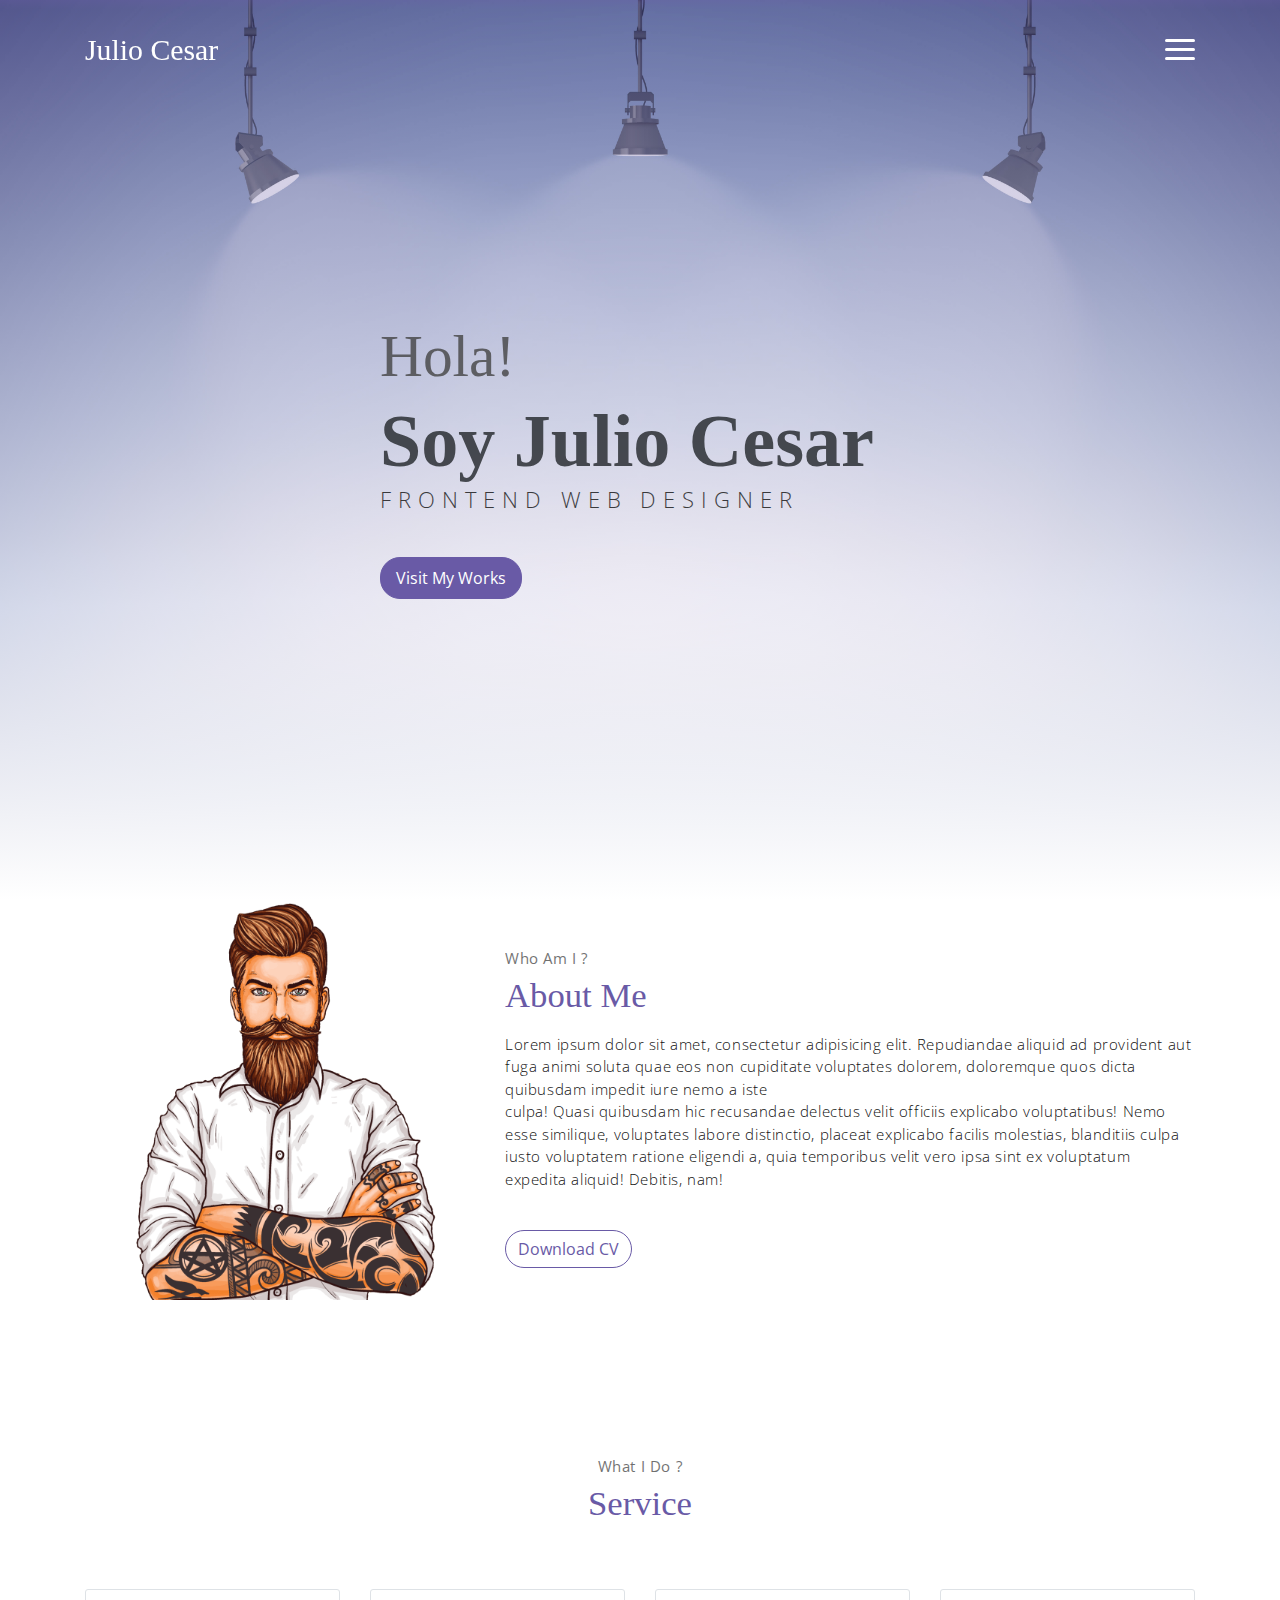
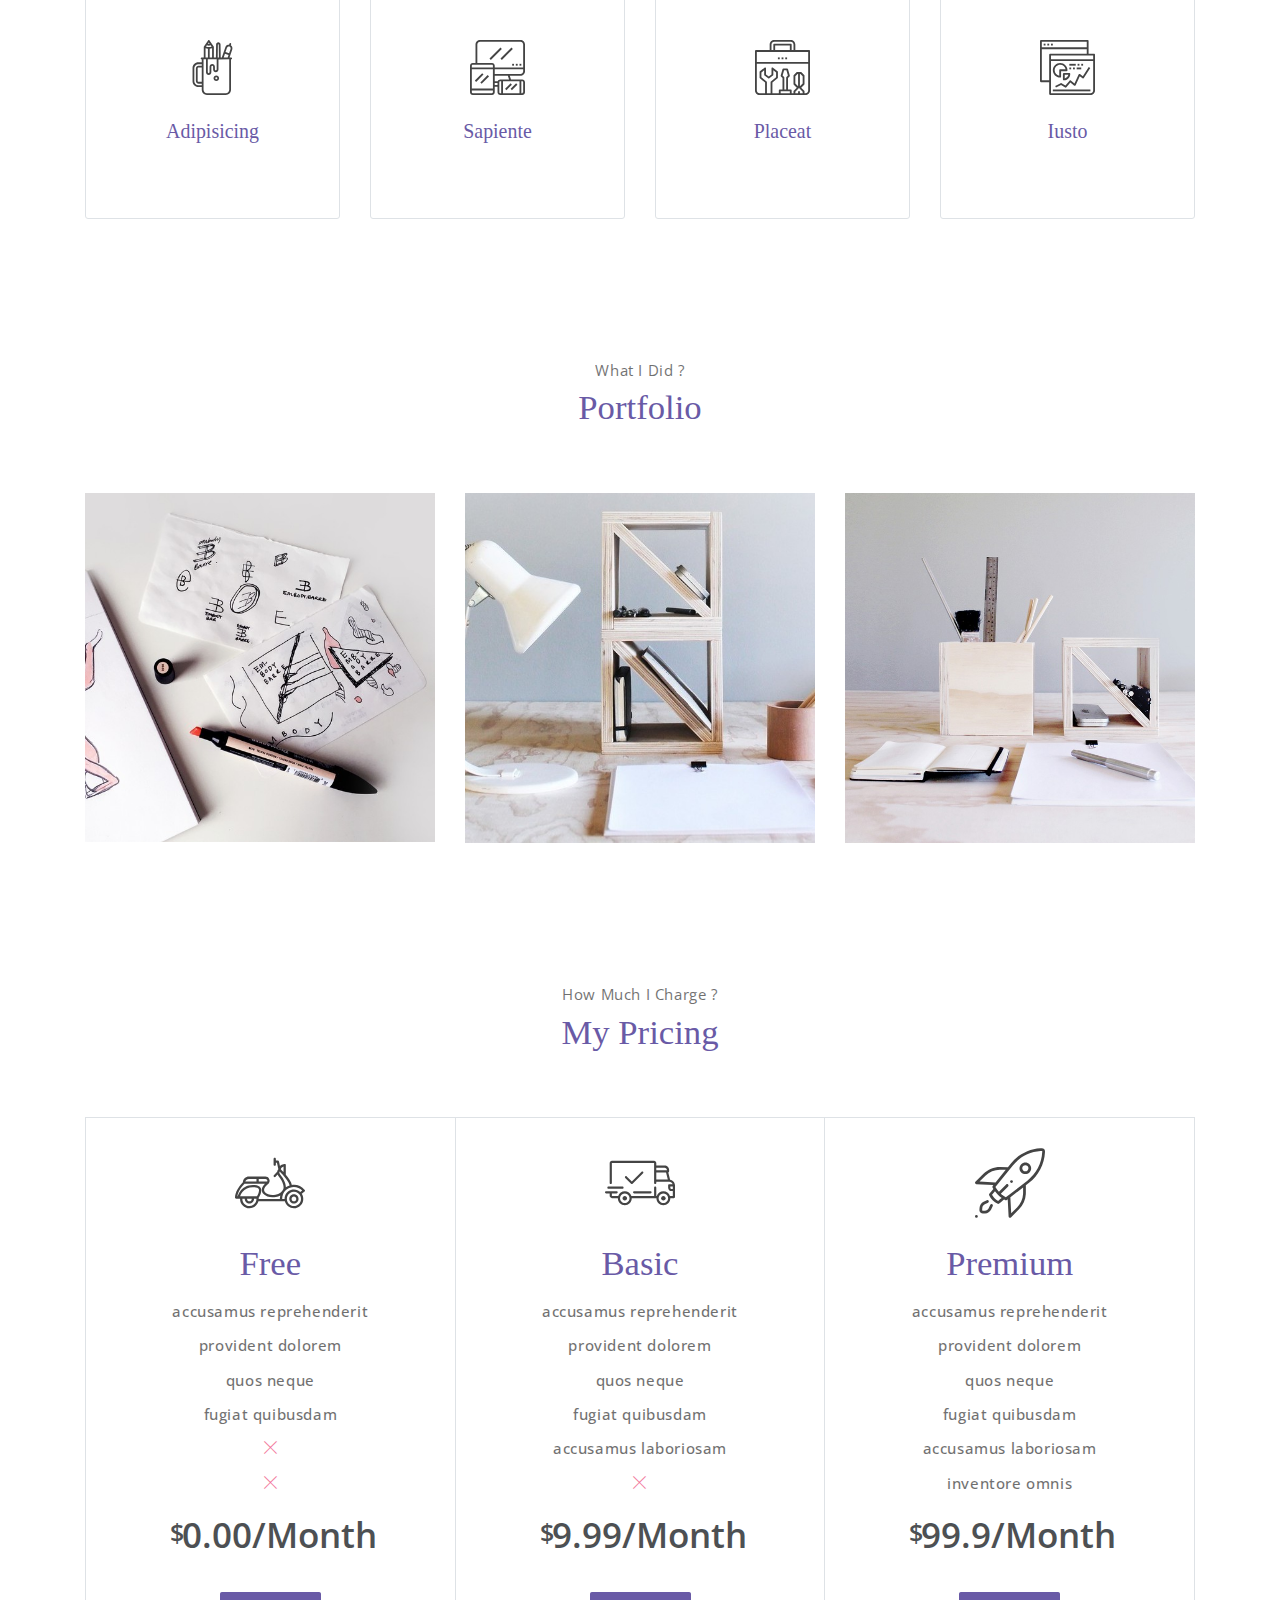
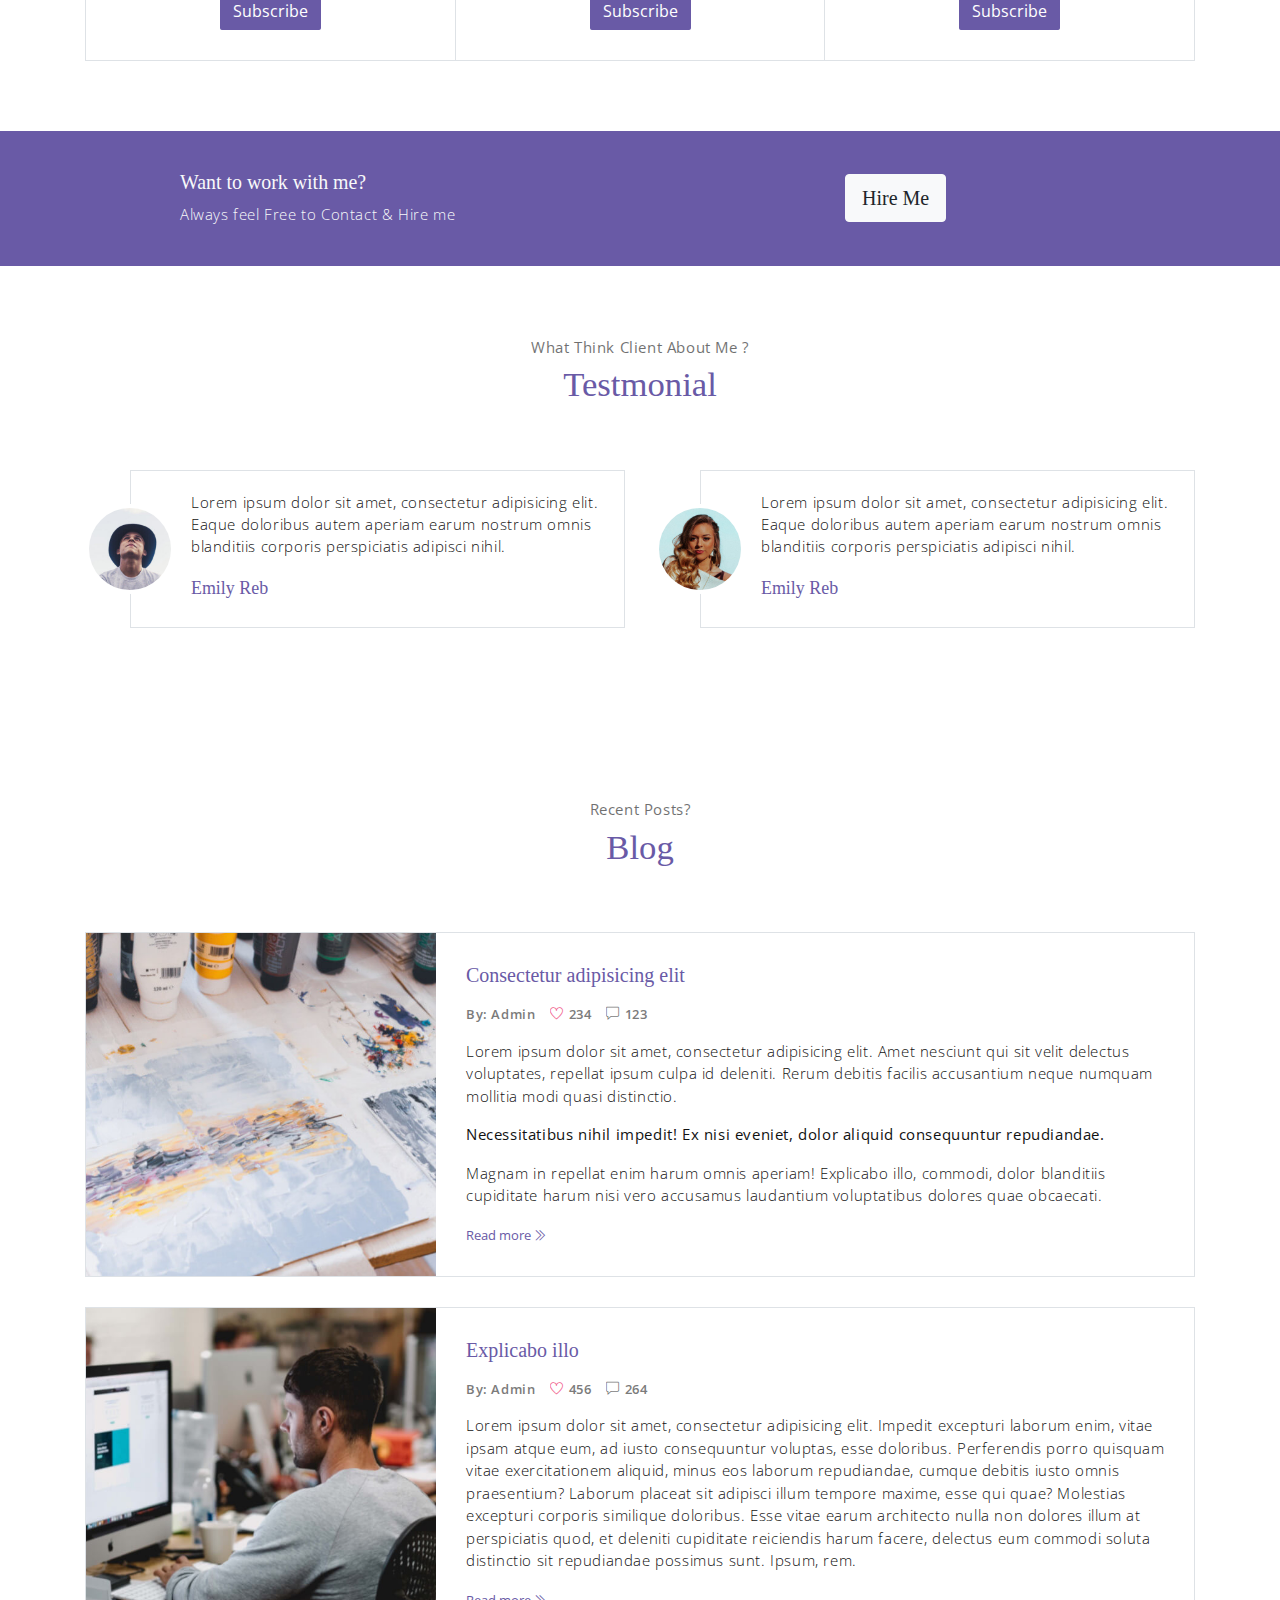
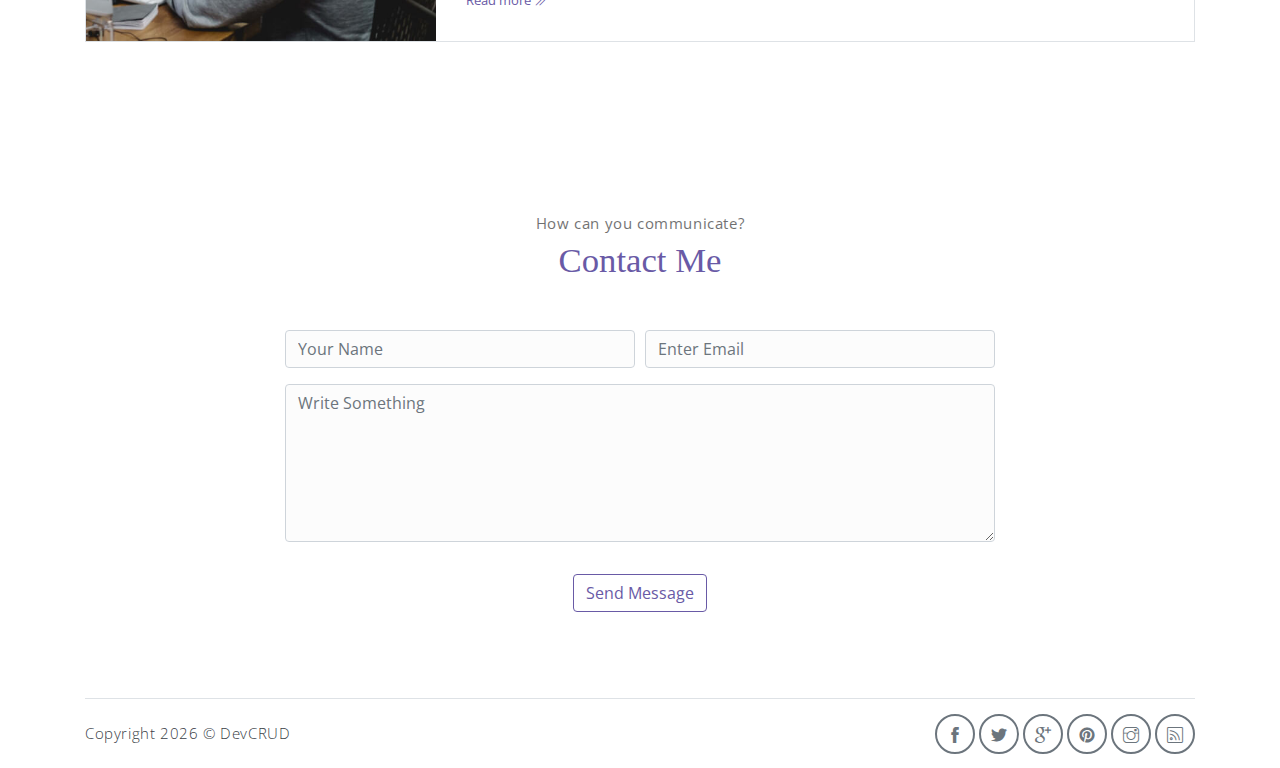
==== commit adea7432: "Cambiando nombre" ====
--- a/index.html
+++ b/index.html
@@ -5,7 +5,7 @@
     <meta name="viewport" content="width=device-width, initial-scale=1, shrink-to-fit=no">
     <meta name="description" content="Start your development with Meyawo landing page.">
     <meta name="author" content="Devcrud">
-    <title>Meyawo Landing page | Free Bootstrap 4.3.x landing page</title>
+    <title>Julio Cesar Leon Landing page | Free Bootstrap 4.3.x landing page</title>
     <!-- font icons -->
     <link rel="stylesheet" href="assets/vendors/themify-icons/css/themify-icons.css">
     <!-- Bootstrap + Meyawo main styles -->
@@ -16,7 +16,7 @@
     <!-- Page Navbar -->
     <nav class="custom-navbar" data-spy="affix" data-offset-top="20">
         <div class="container">
-            <a class="logo" href="#">Meyawo</a>         
+            <a class="logo" href="#">Julio Cesar</a>         
             <ul class="nav">
                 <li class="item">
                     <a class="link" href="#home">Home</a>
@@ -53,8 +53,8 @@
         <div class="overlay"></div>
         <div class="header-content container">
             <h1 class="header-title">
-                <span class="up">HI!</span>
-                <span class="down">I am John Doe</span>
+                <span class="up">Hola!</span>
+                <span class="down">Soy Julio Cesar</span>
             </h1>
             <p class="header-subtitle">FRONTEND WEB DESIGNER</p>            
 
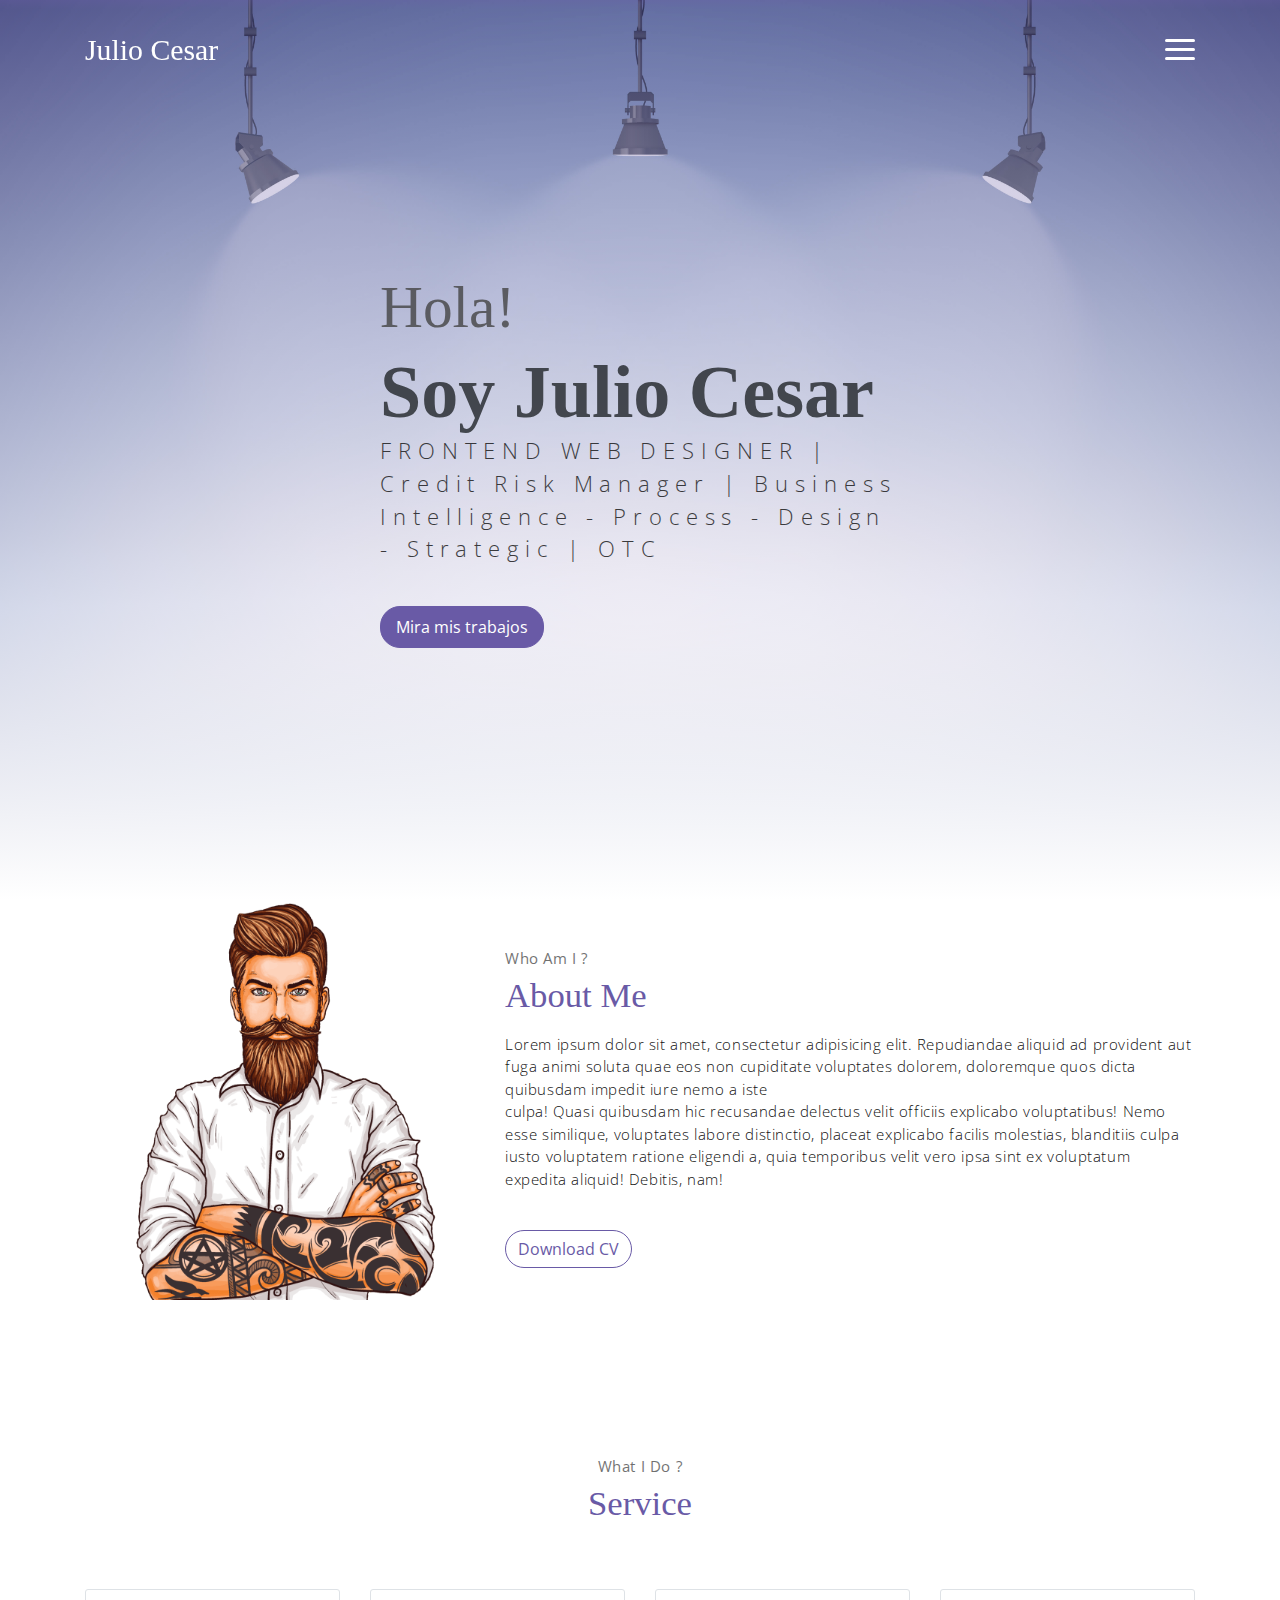
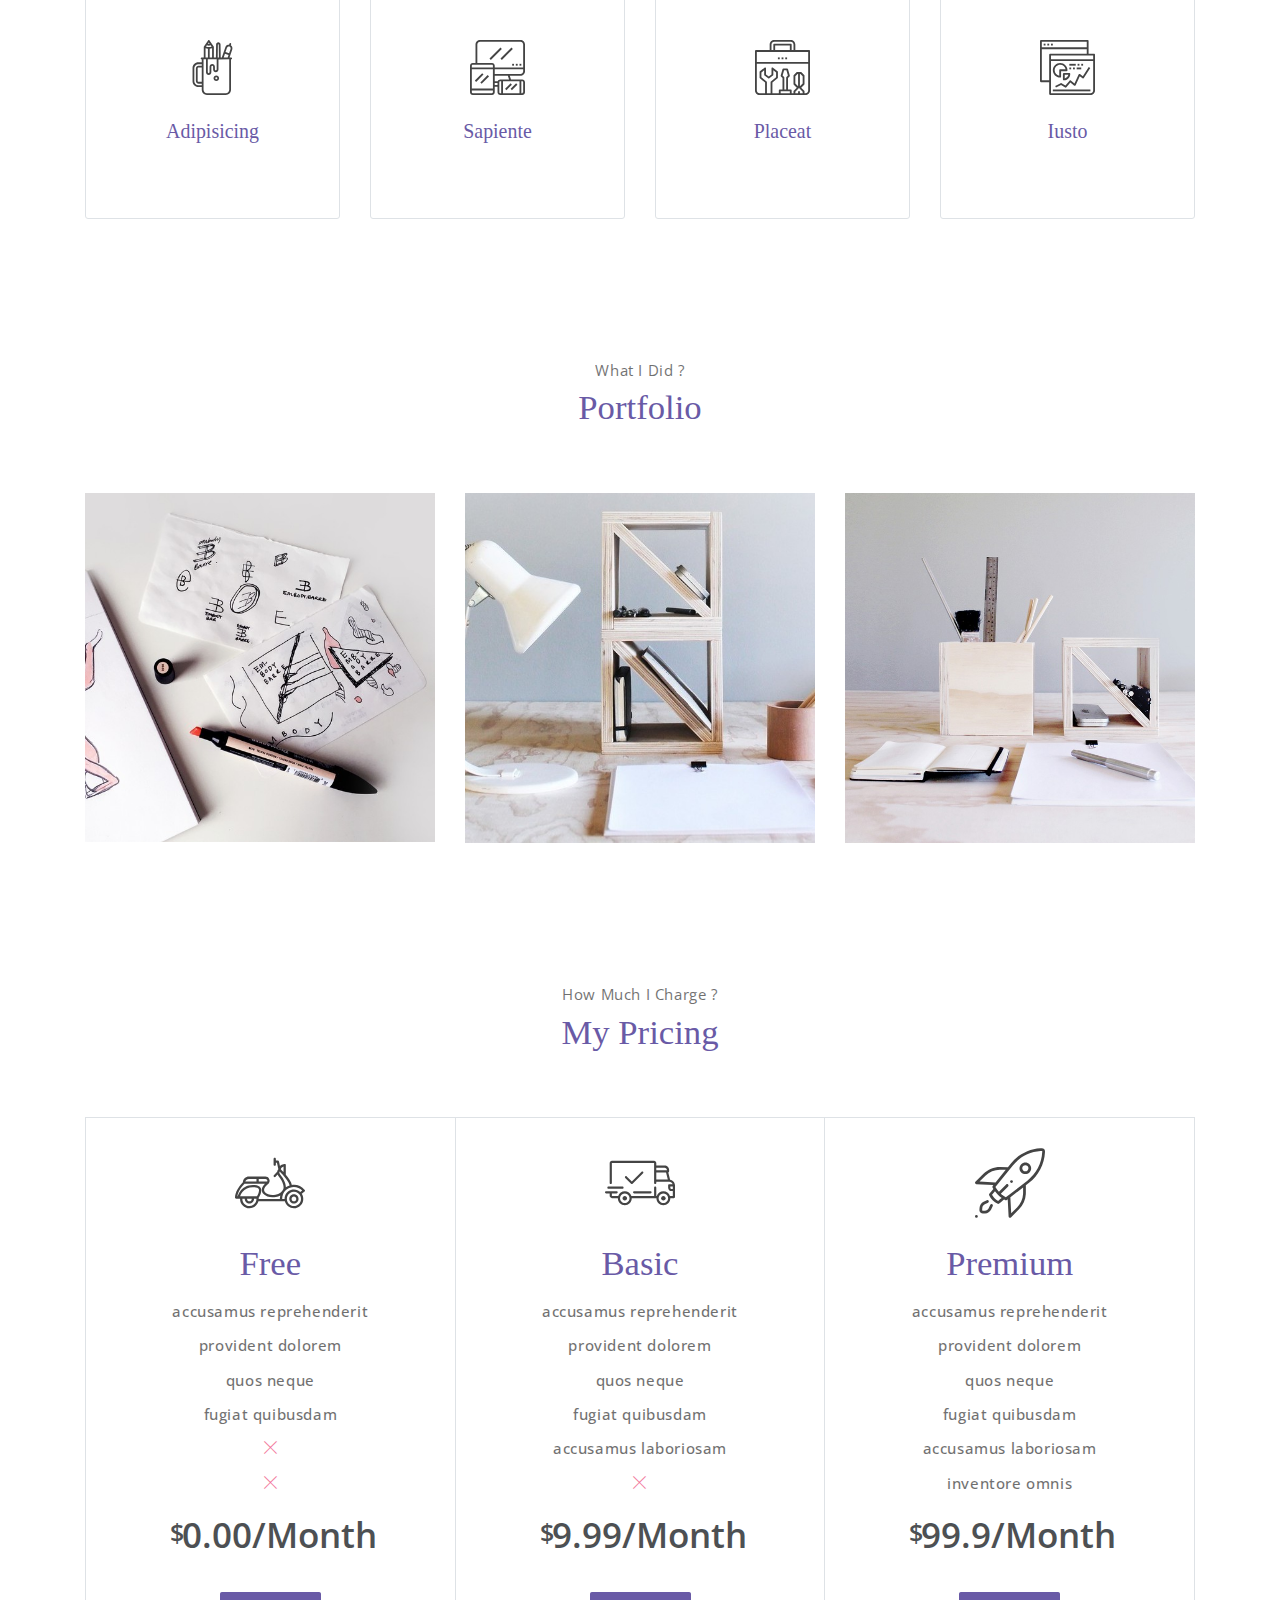
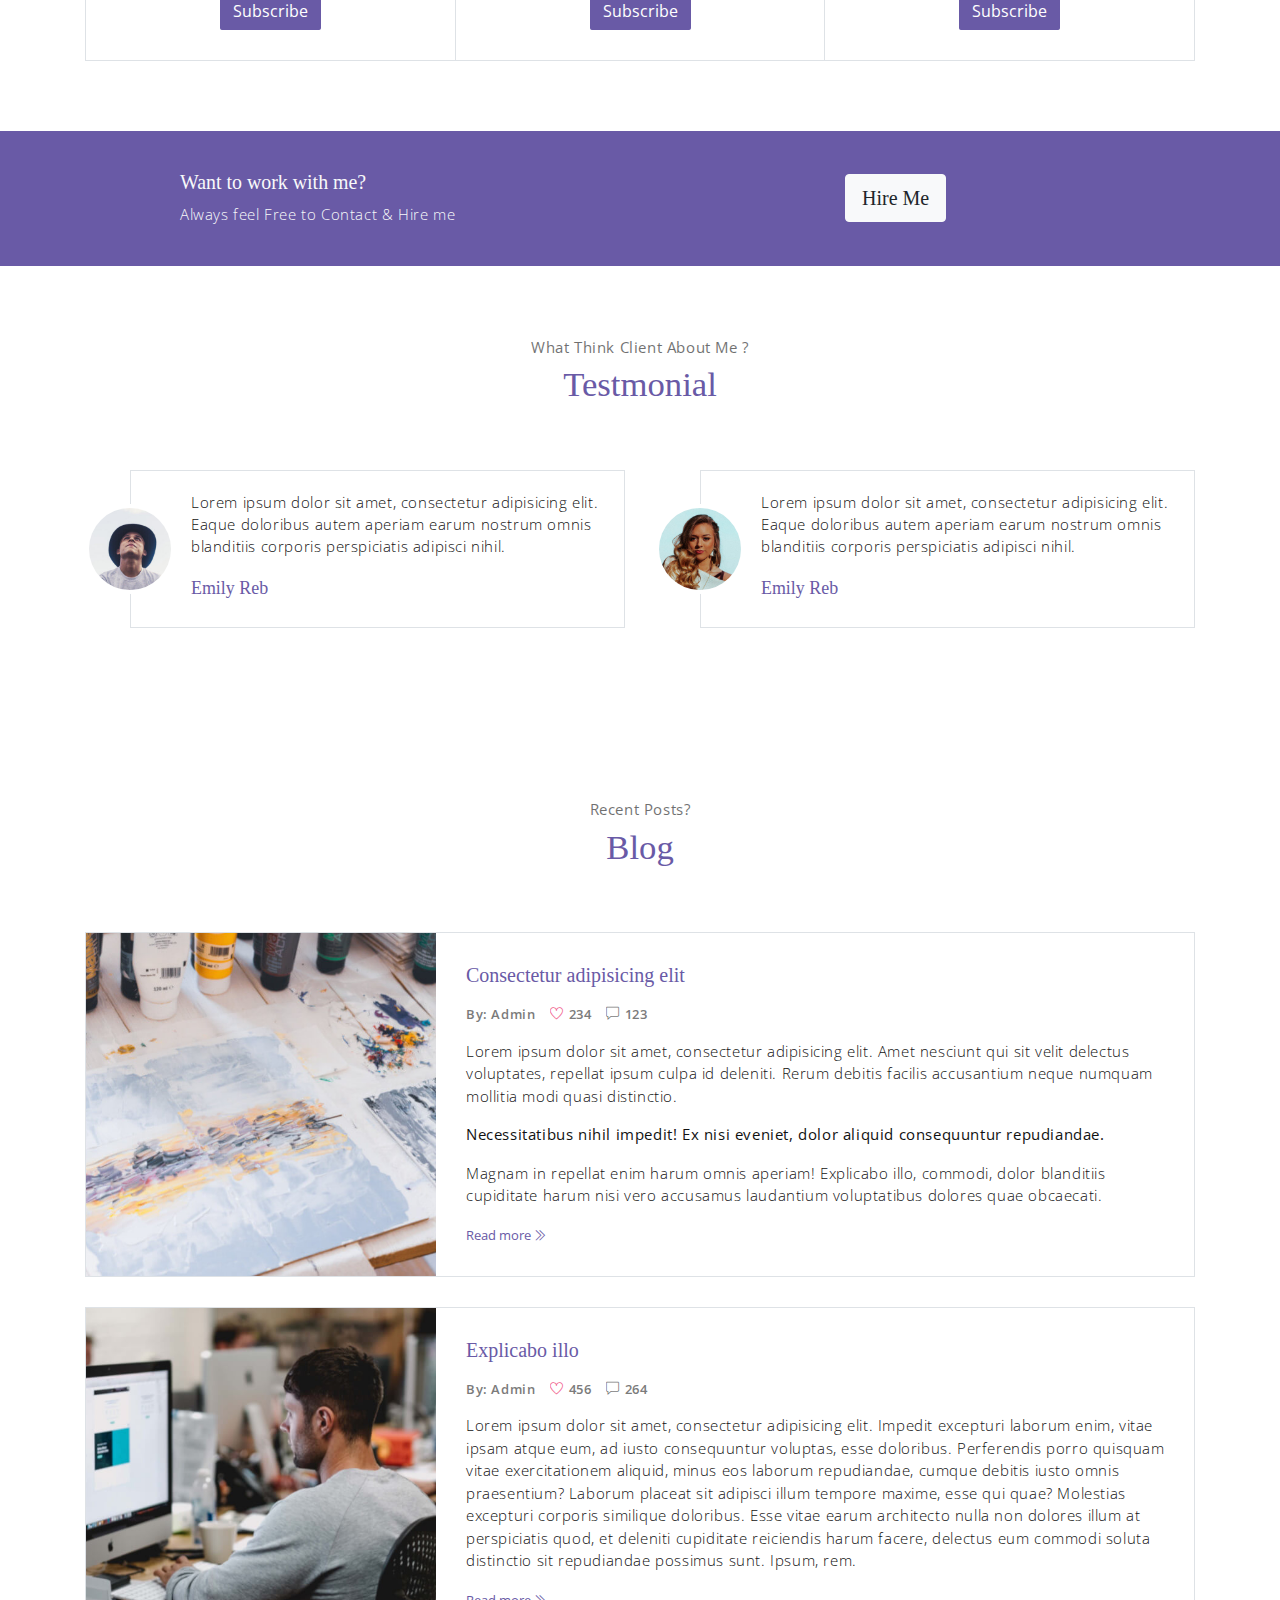
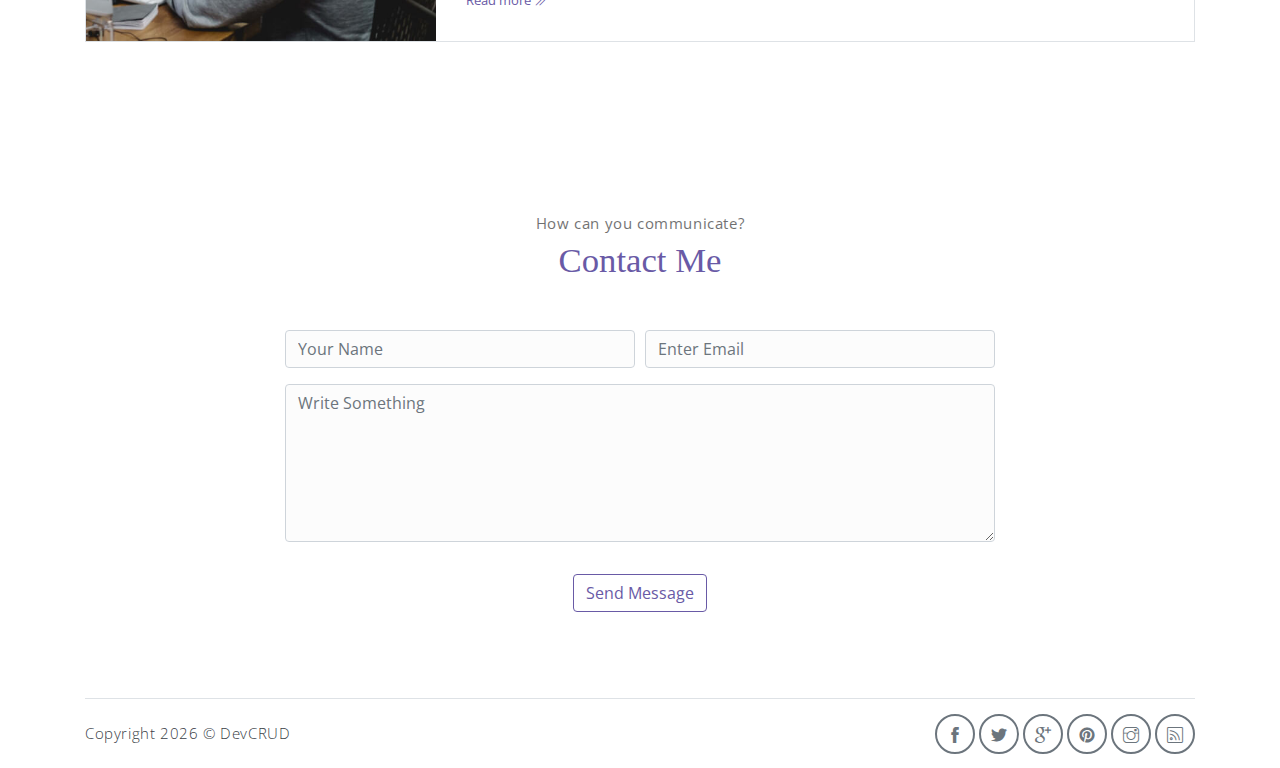
==== commit 235e2e17: "Cambiando especializacion" ====
--- a/index.html
+++ b/index.html
@@ -37,7 +37,7 @@
                     <a class="link" href="#contact">Contact</a>
                 </li>
                 <li class="item ml-md-3">
-                    <a href="components.html" class="btn btn-primary">Components</a>
+                    <a href="components.html" class="btn btn-primary">Componentes</a>
                 </li>
             </ul>
             <a href="javascript:void(0)" id="nav-toggle" class="hamburger hamburger--elastic">
@@ -56,9 +56,9 @@
                 <span class="up">Hola!</span>
                 <span class="down">Soy Julio Cesar</span>
             </h1>
-            <p class="header-subtitle">FRONTEND WEB DESIGNER</p>            
-
-            <button class="btn btn-primary">Visit My Works</button>
+            <p class="header-subtitle">FRONTEND WEB DESIGNER | Credit Risk Manager | Business Intelligence - Process - Design - Strategic | OTC</p>            
+
+            <button class="btn btn-primary">Mira mis trabajos</button>
         </div>              
     </header><!-- end of page header -->
 
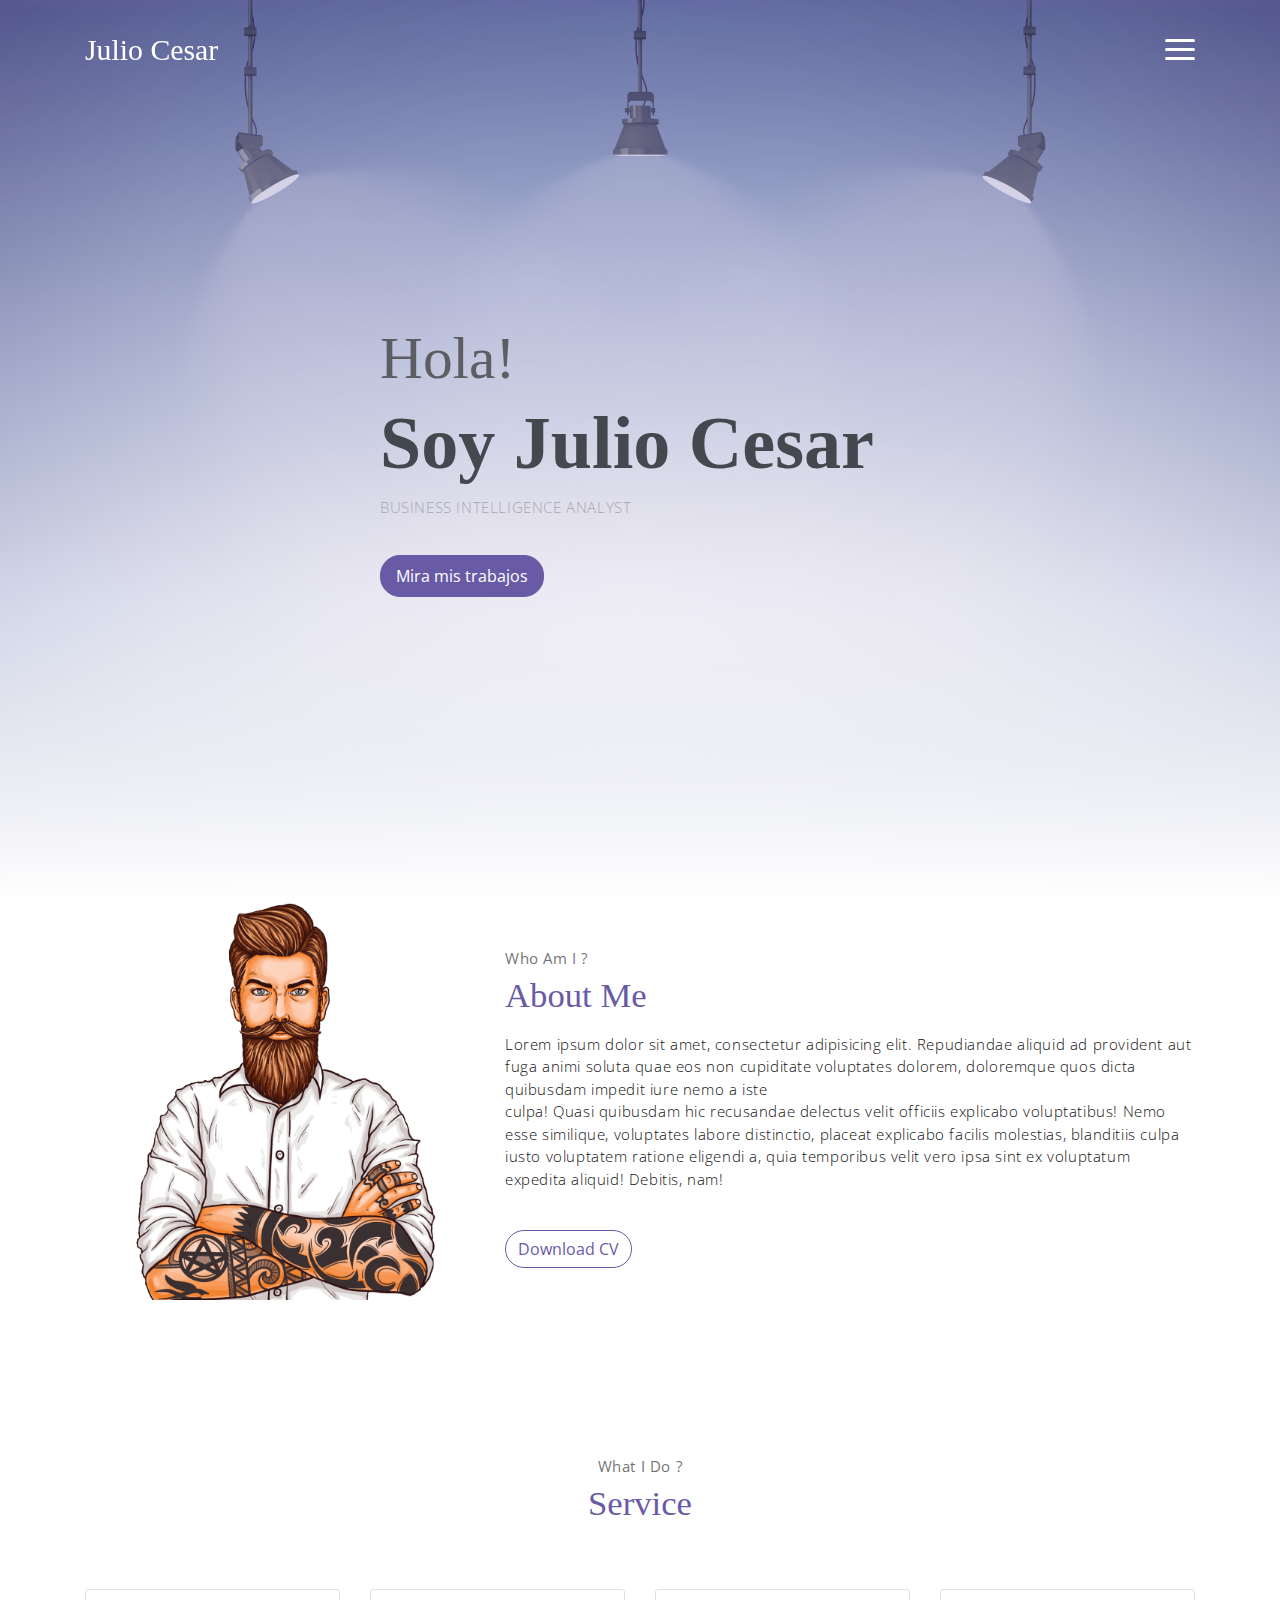
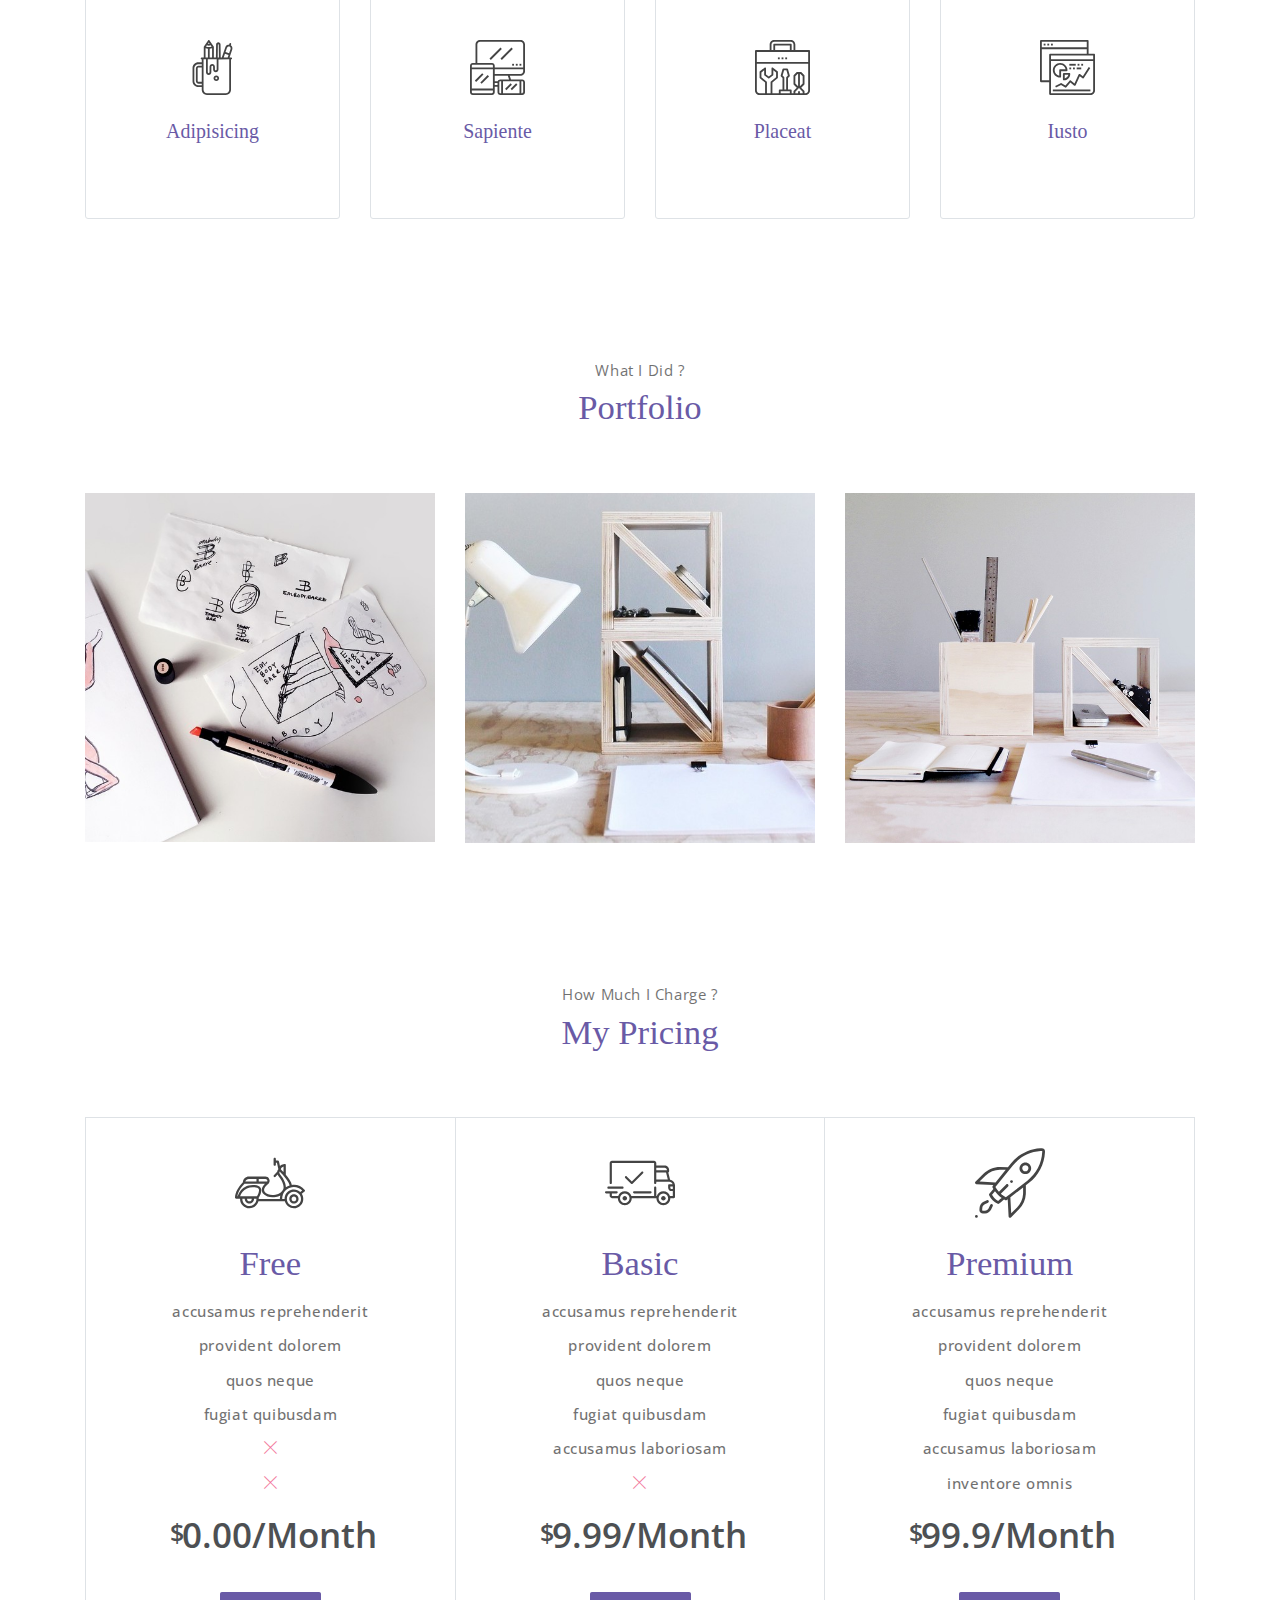
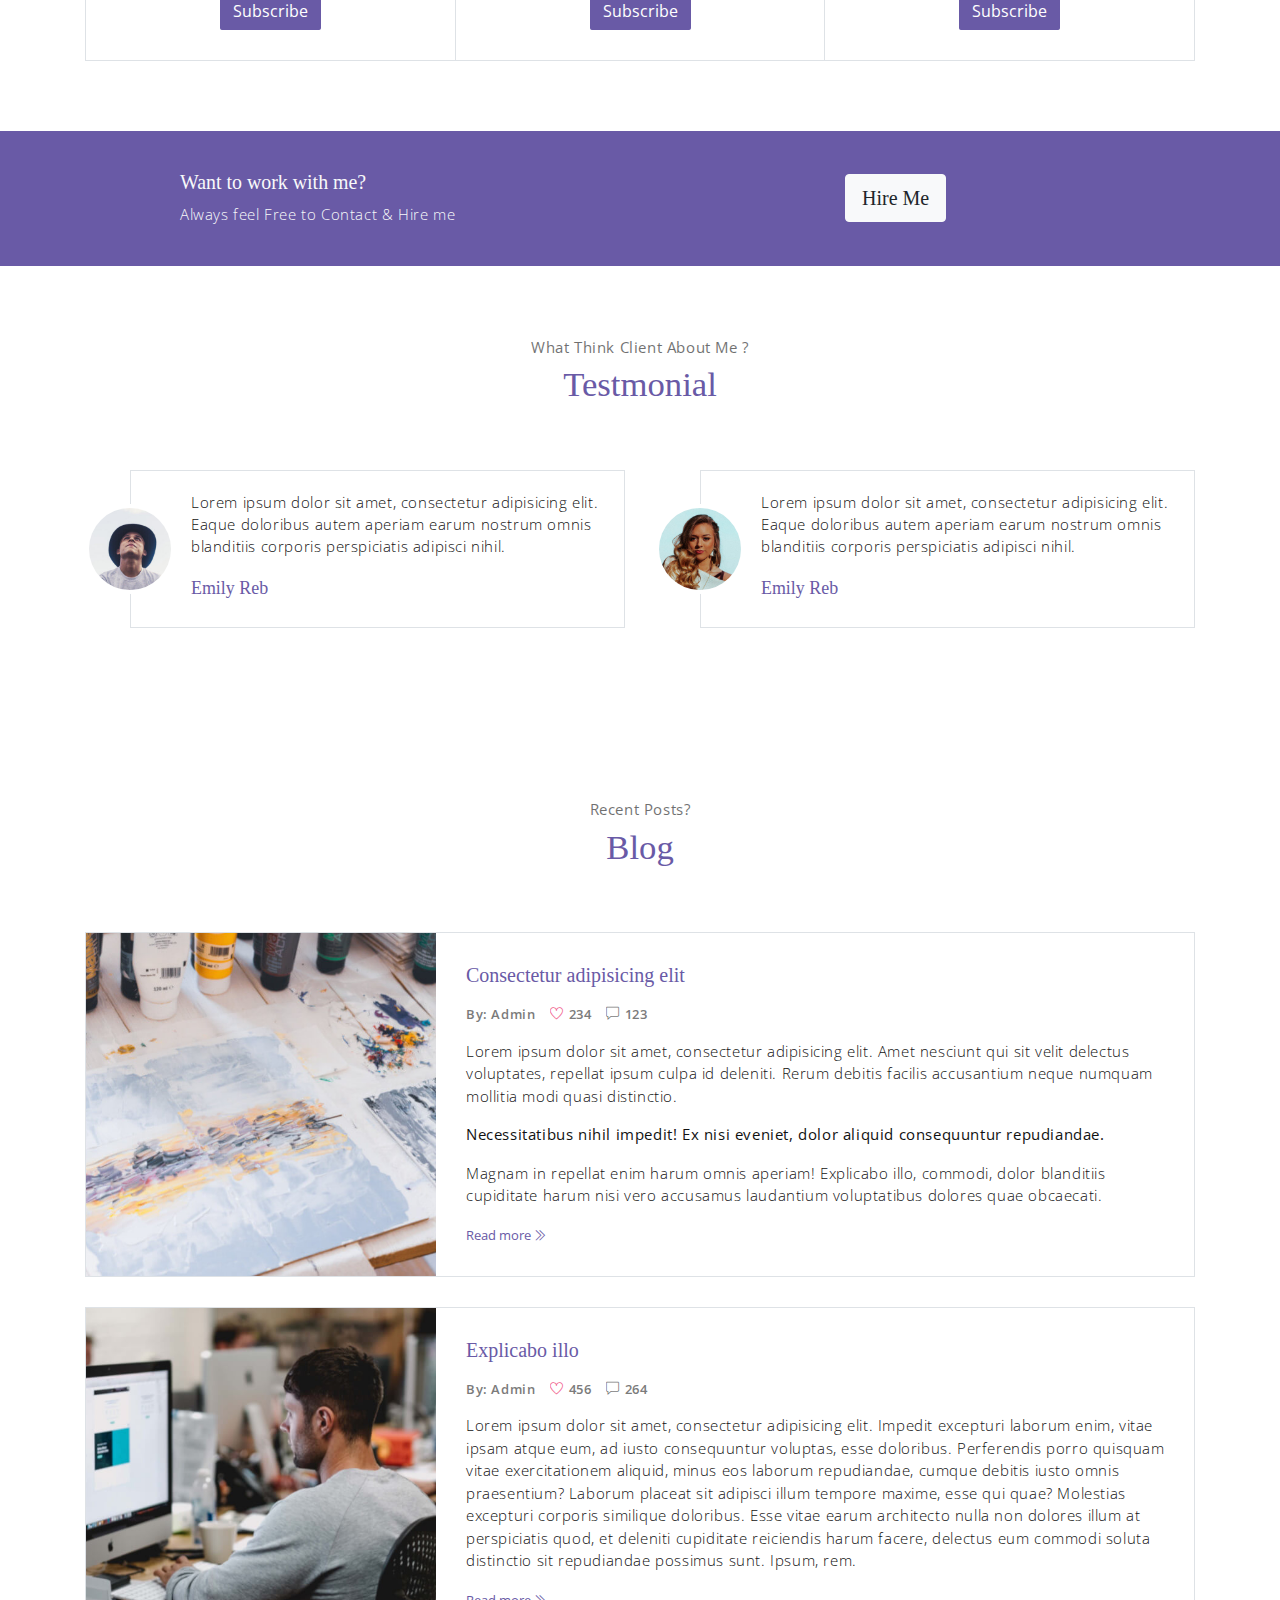
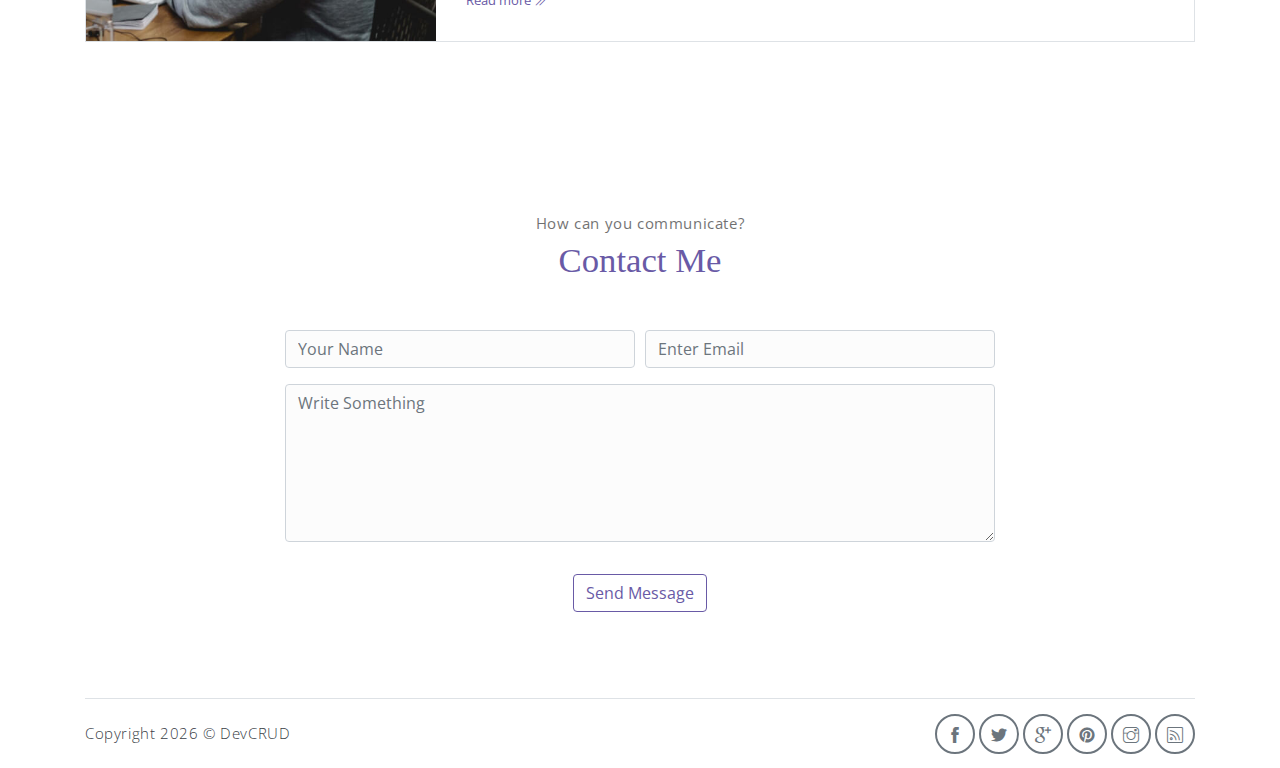
==== commit cf8df5b9: "Actualizar" ====
--- a/index.html
+++ b/index.html
@@ -56,7 +56,7 @@
                 <span class="up">Hola!</span>
                 <span class="down">Soy Julio Cesar</span>
             </h1>
-            <p class="header-subtitle">FRONTEND WEB DESIGNER | Credit Risk Manager | Business Intelligence - Process - Design - Strategic | OTC</p>            
+            <p>BUSINESS INTELLIGENCE ANALYST</p>            
 
             <button class="btn btn-primary">Mira mis trabajos</button>
         </div>              
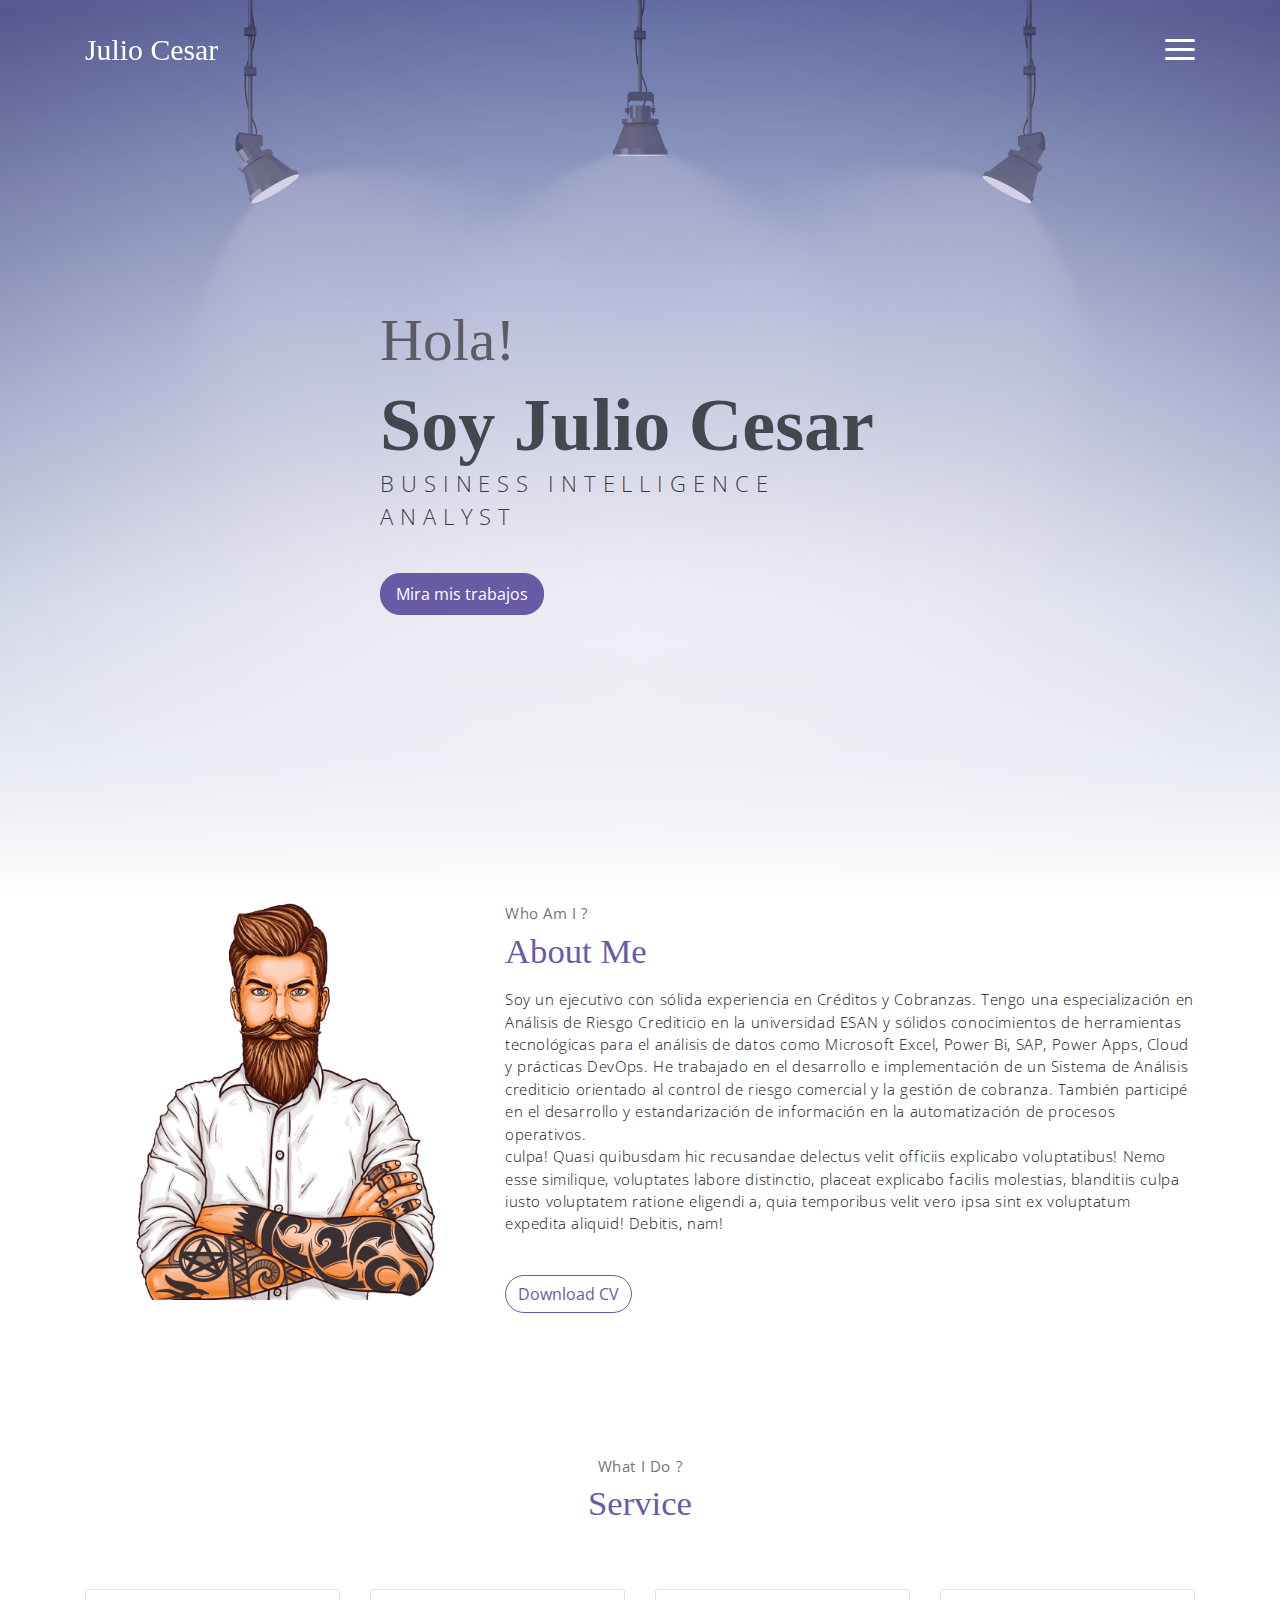
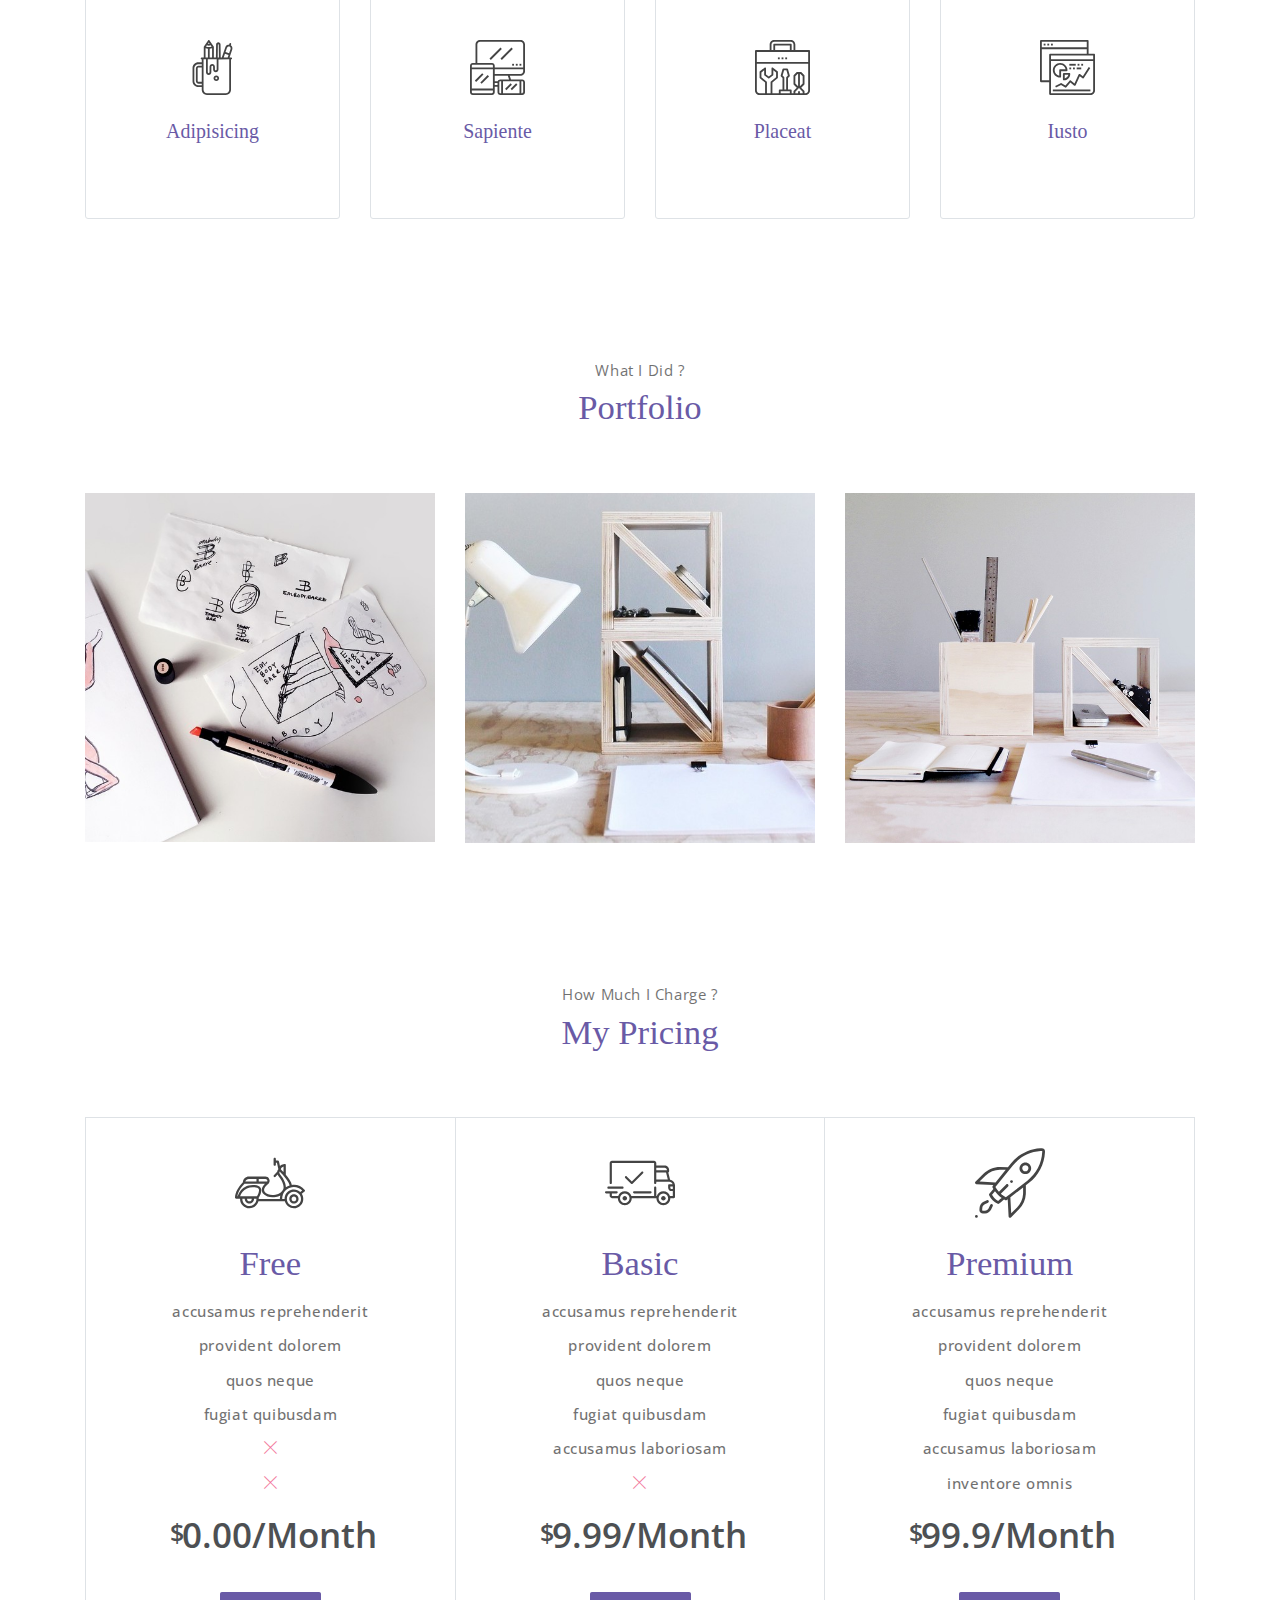
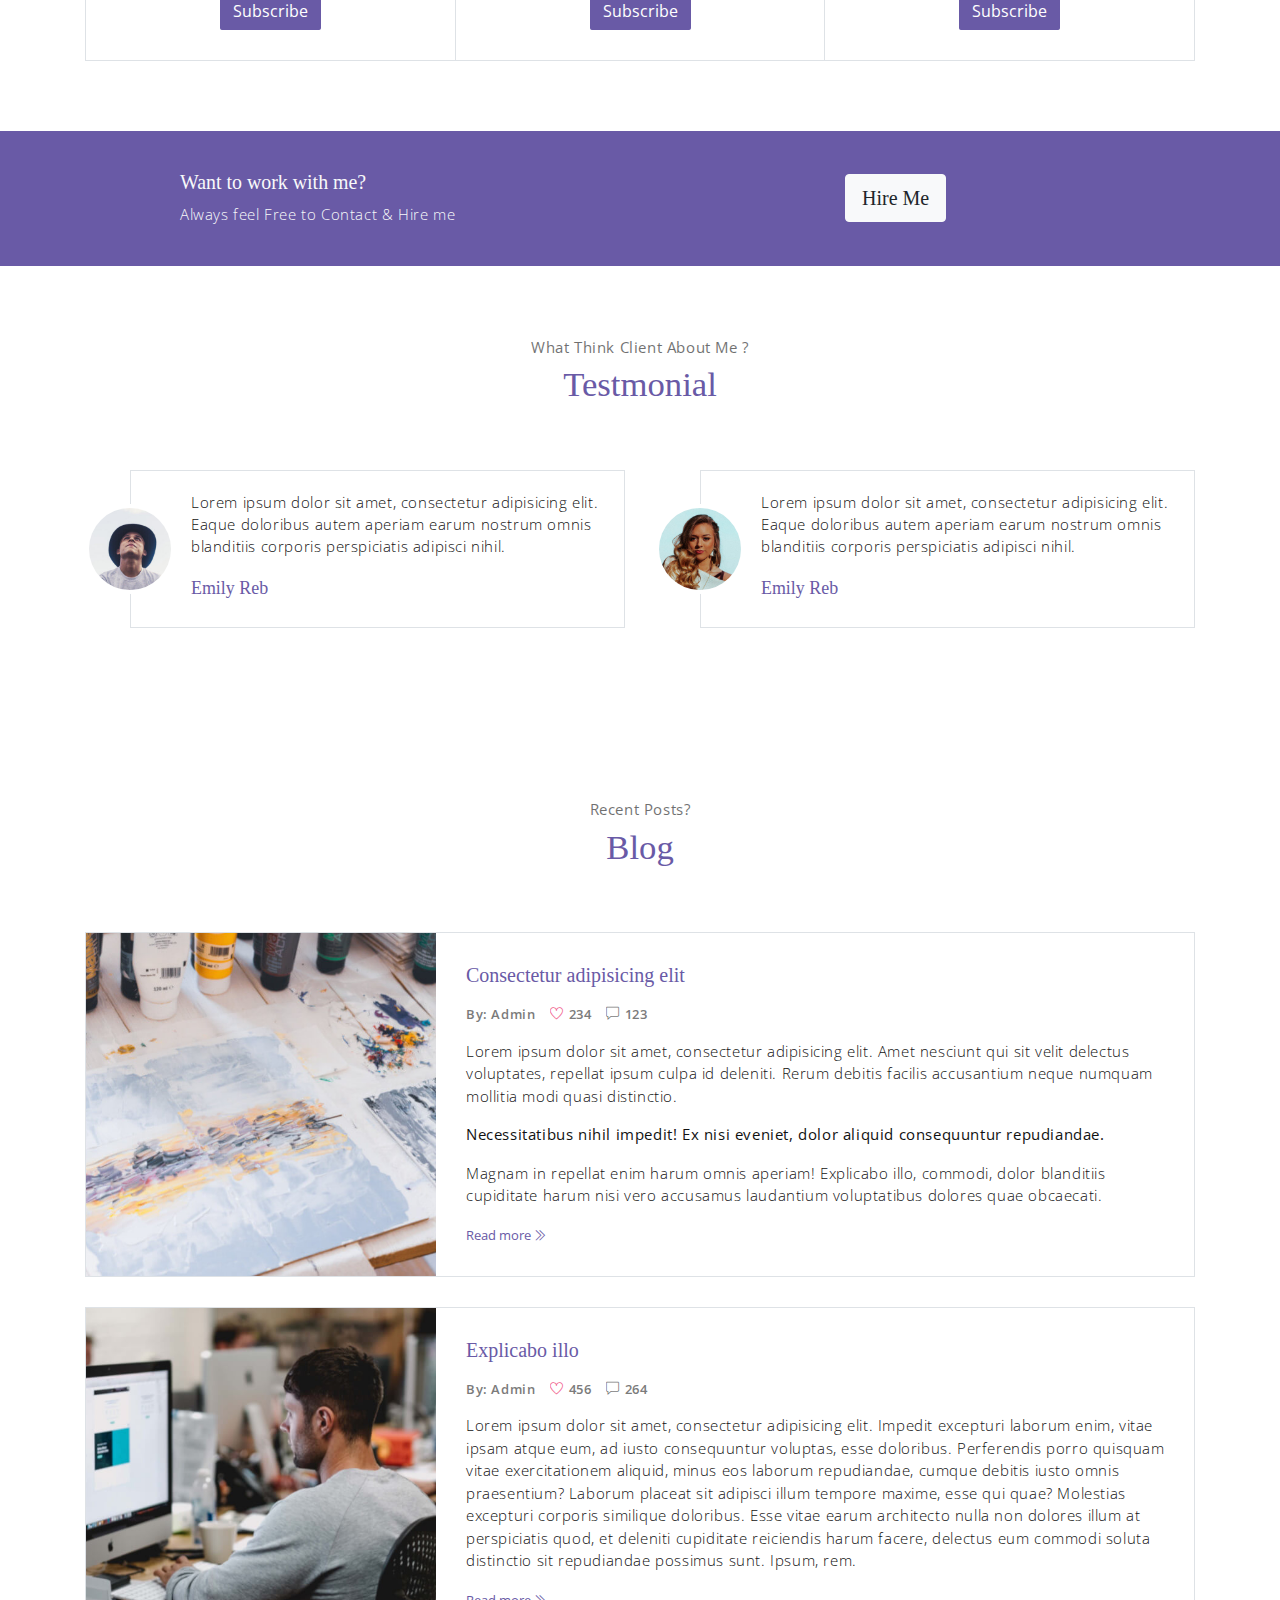
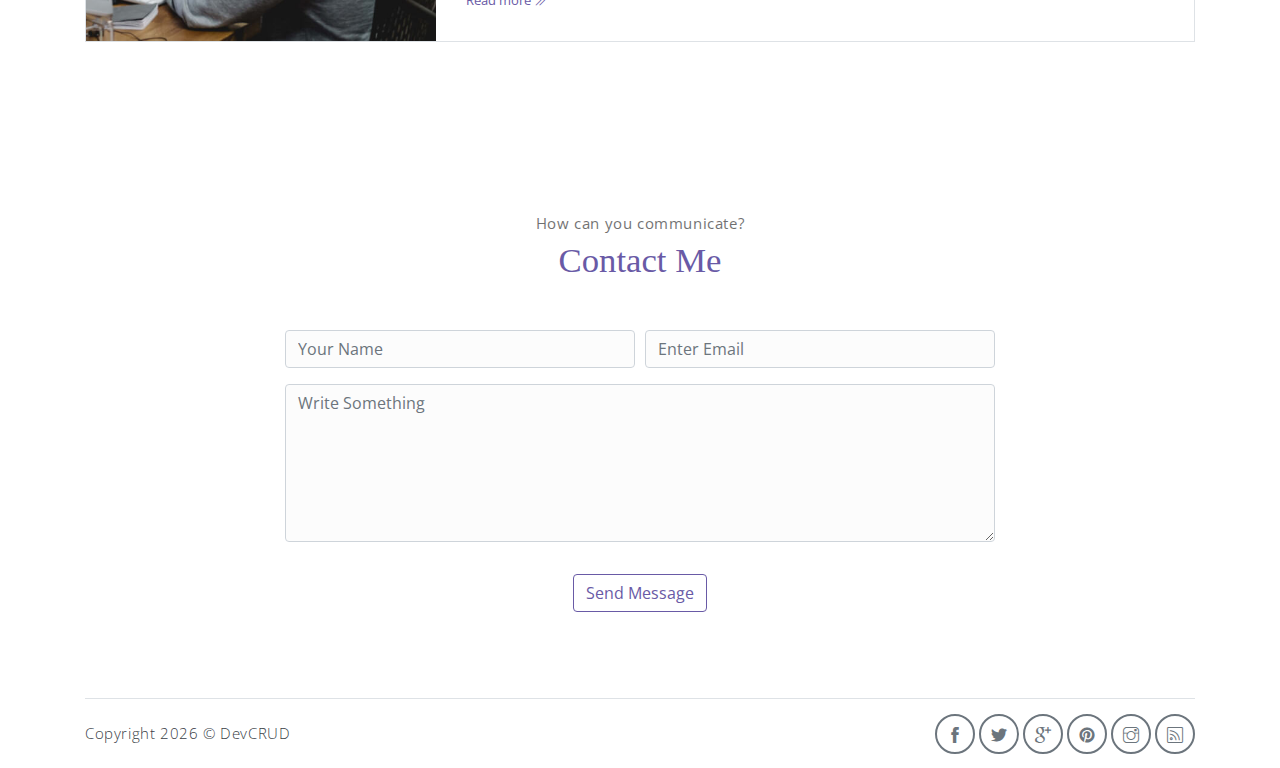
==== commit 08698375: "Actualizar" ====
--- a/index.html
+++ b/index.html
@@ -56,7 +56,7 @@
                 <span class="up">Hola!</span>
                 <span class="down">Soy Julio Cesar</span>
             </h1>
-            <p>BUSINESS INTELLIGENCE ANALYST</p>            
+            <p class="header-subtitle">BUSINESS INTELLIGENCE ANALYST</p>            
 
             <button class="btn btn-primary">Mira mis trabajos</button>
         </div>              
@@ -75,7 +75,7 @@
                     <p class="section-subtitle">Who Am I ?</p>
                     <h2 class="section-title mb-3">About Me</h2>
                     <p>
-                        Lorem ipsum dolor sit amet, consectetur adipisicing elit. Repudiandae aliquid ad provident aut fuga animi soluta quae eos non cupiditate voluptates dolorem, doloremque quos dicta quibusdam impedit iure nemo a iste 
+                        Soy un ejecutivo con sólida experiencia en Créditos y Cobranzas. Tengo una especialización en Análisis de Riesgo Crediticio en la universidad ESAN y sólidos conocimientos de herramientas tecnológicas para el análisis de datos como Microsoft Excel, Power Bi, SAP, Power Apps, Cloud y prácticas DevOps. He trabajado en el desarrollo e implementación de un Sistema de Análisis crediticio orientado al control de riesgo comercial y la gestión de cobranza. También participé en el desarrollo y estandarización de información en la automatización de procesos operativos. 
                         <br>culpa! Quasi quibusdam hic recusandae delectus velit officiis explicabo voluptatibus! Nemo esse similique, voluptates labore distinctio, placeat explicabo facilis molestias, blanditiis culpa iusto voluptatem ratione eligendi a, quia temporibus velit vero ipsa sint ex voluptatum expedita aliquid! Debitis, nam!              
                     </p>
                     <button class="btn-rounded btn btn-outline-primary mt-4">Download CV</button>
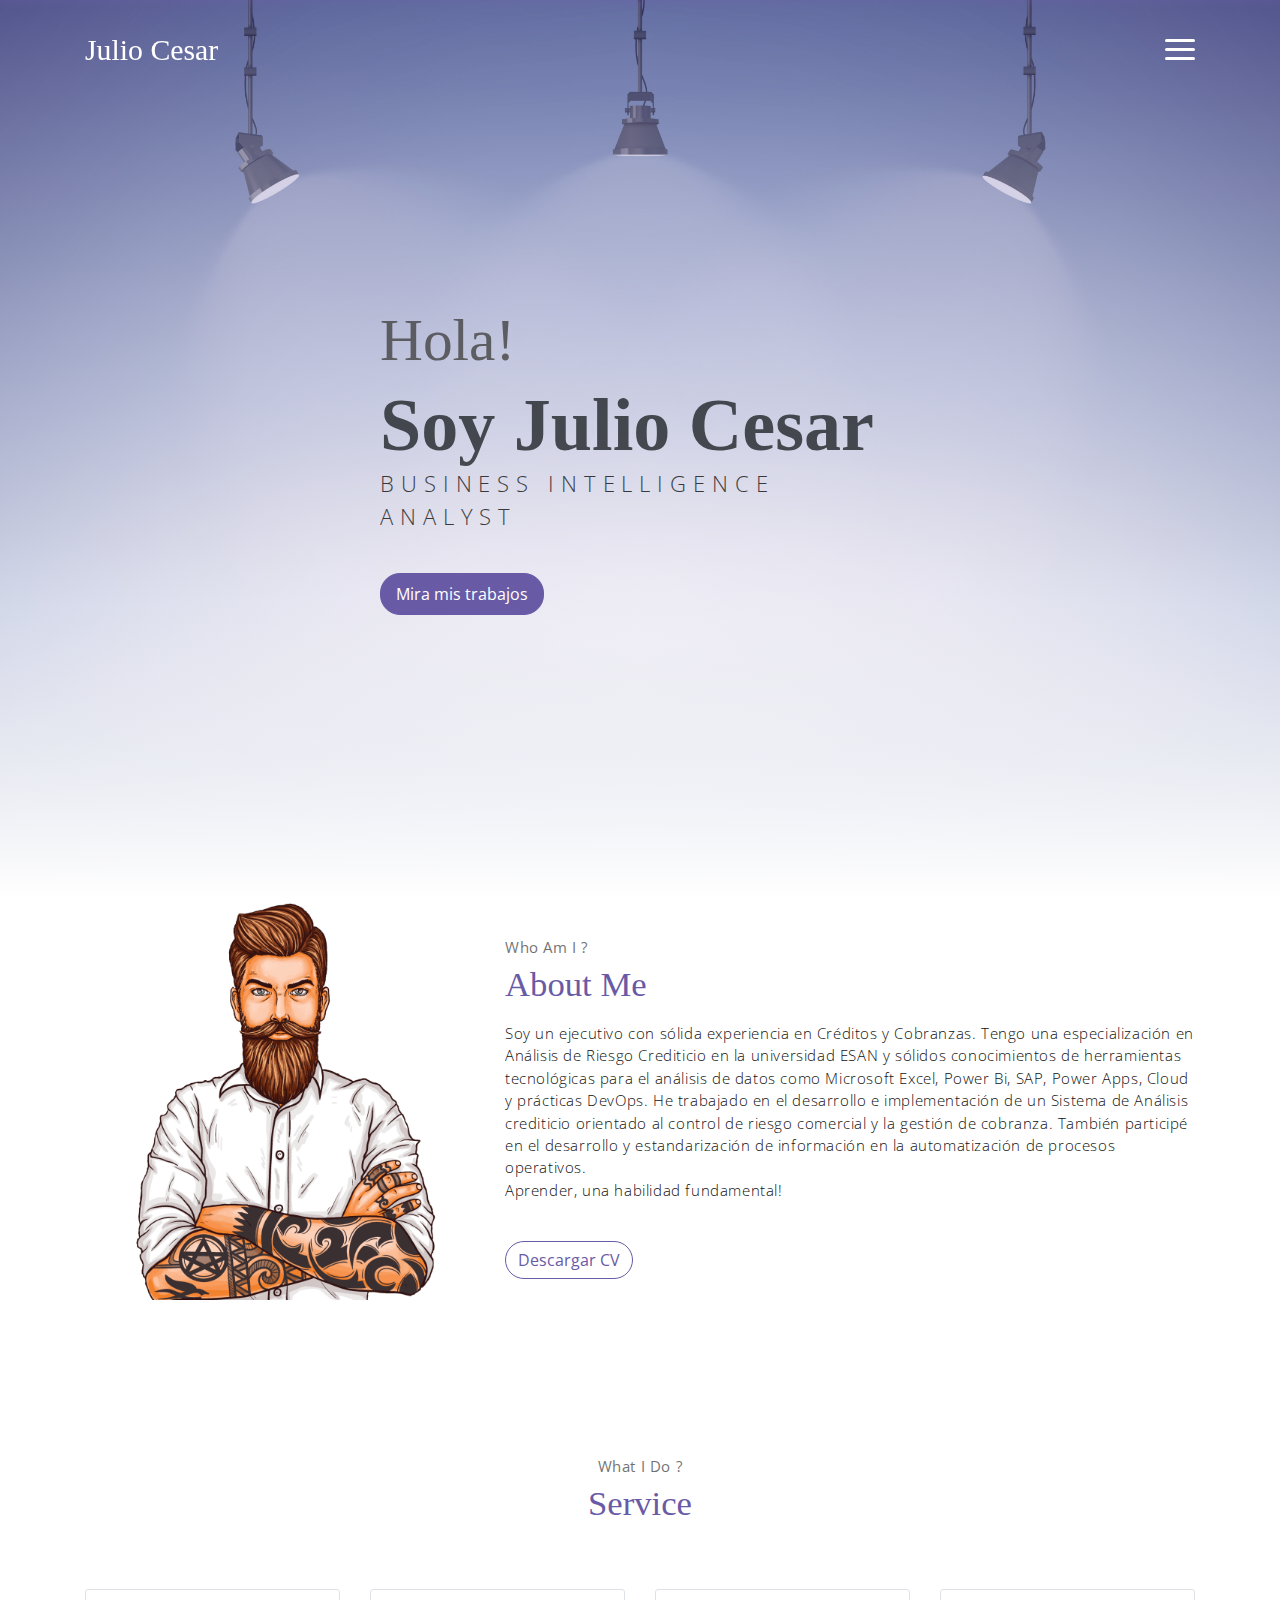
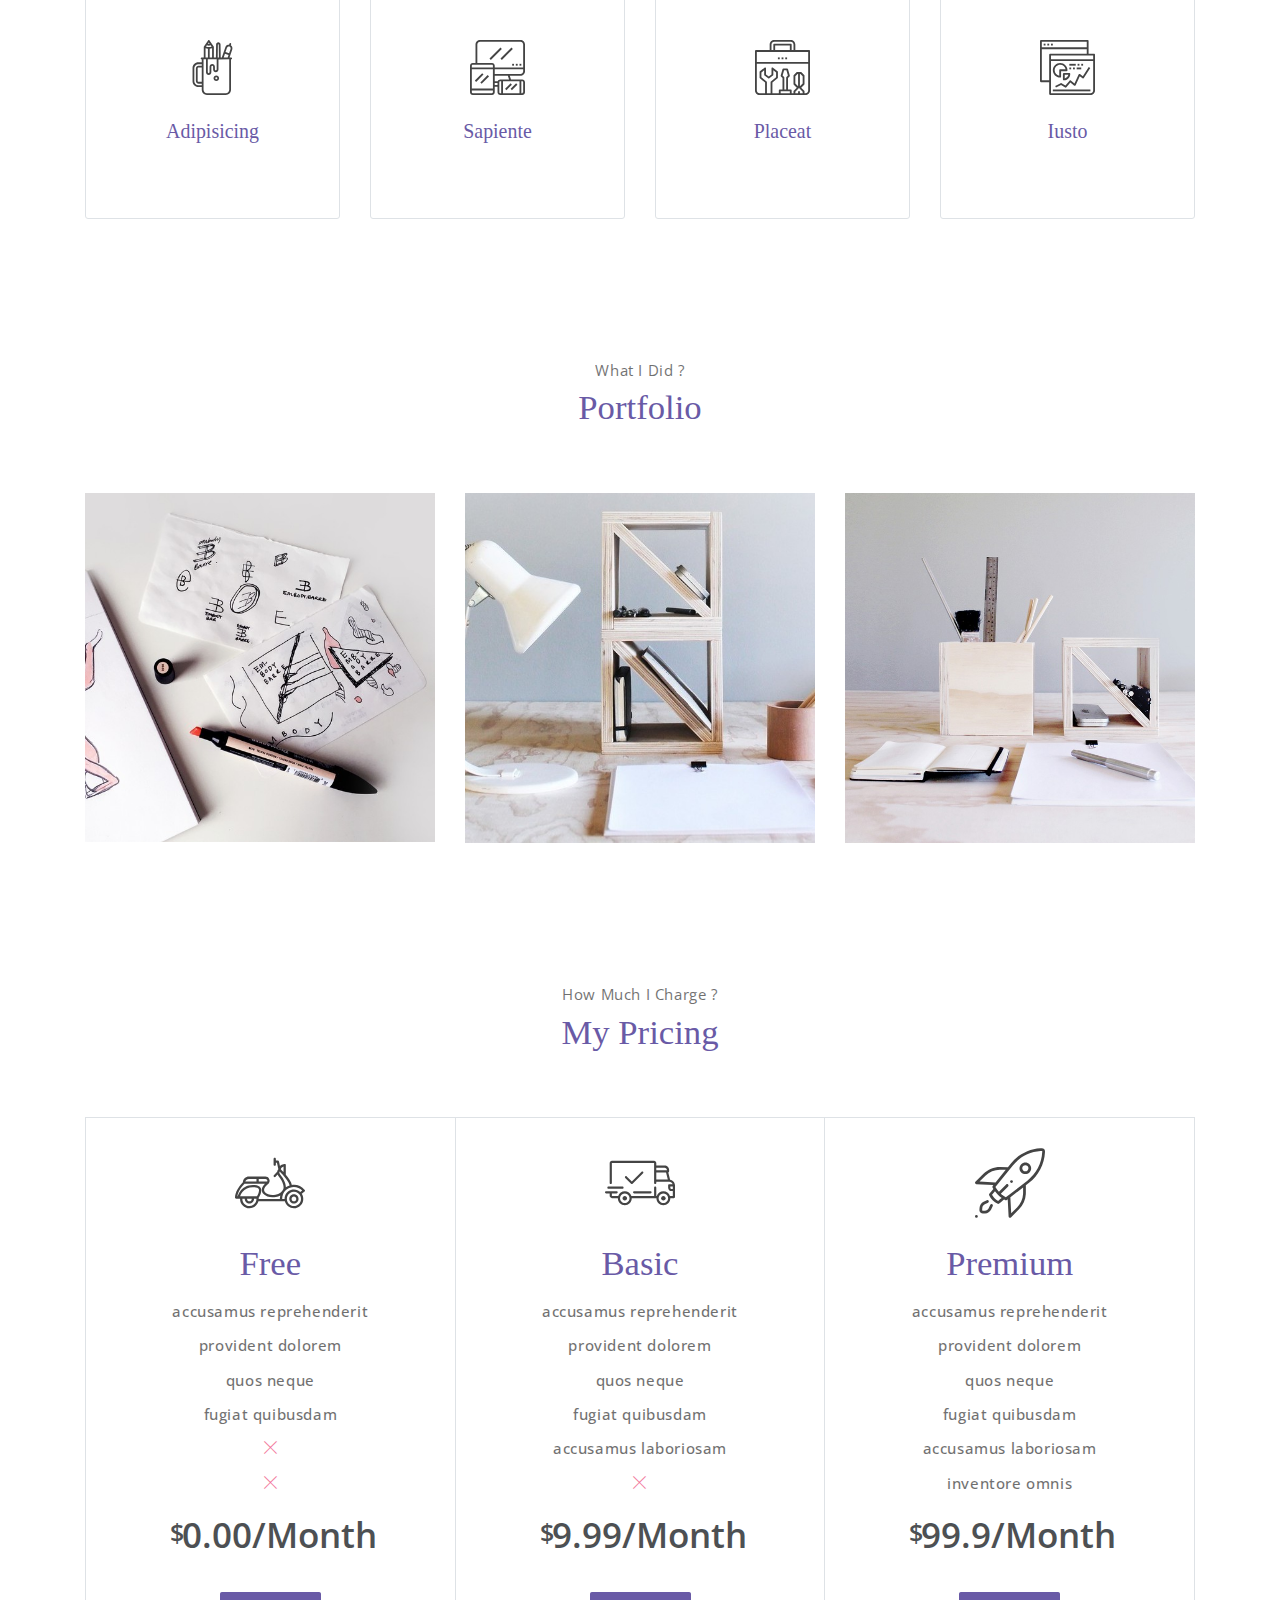
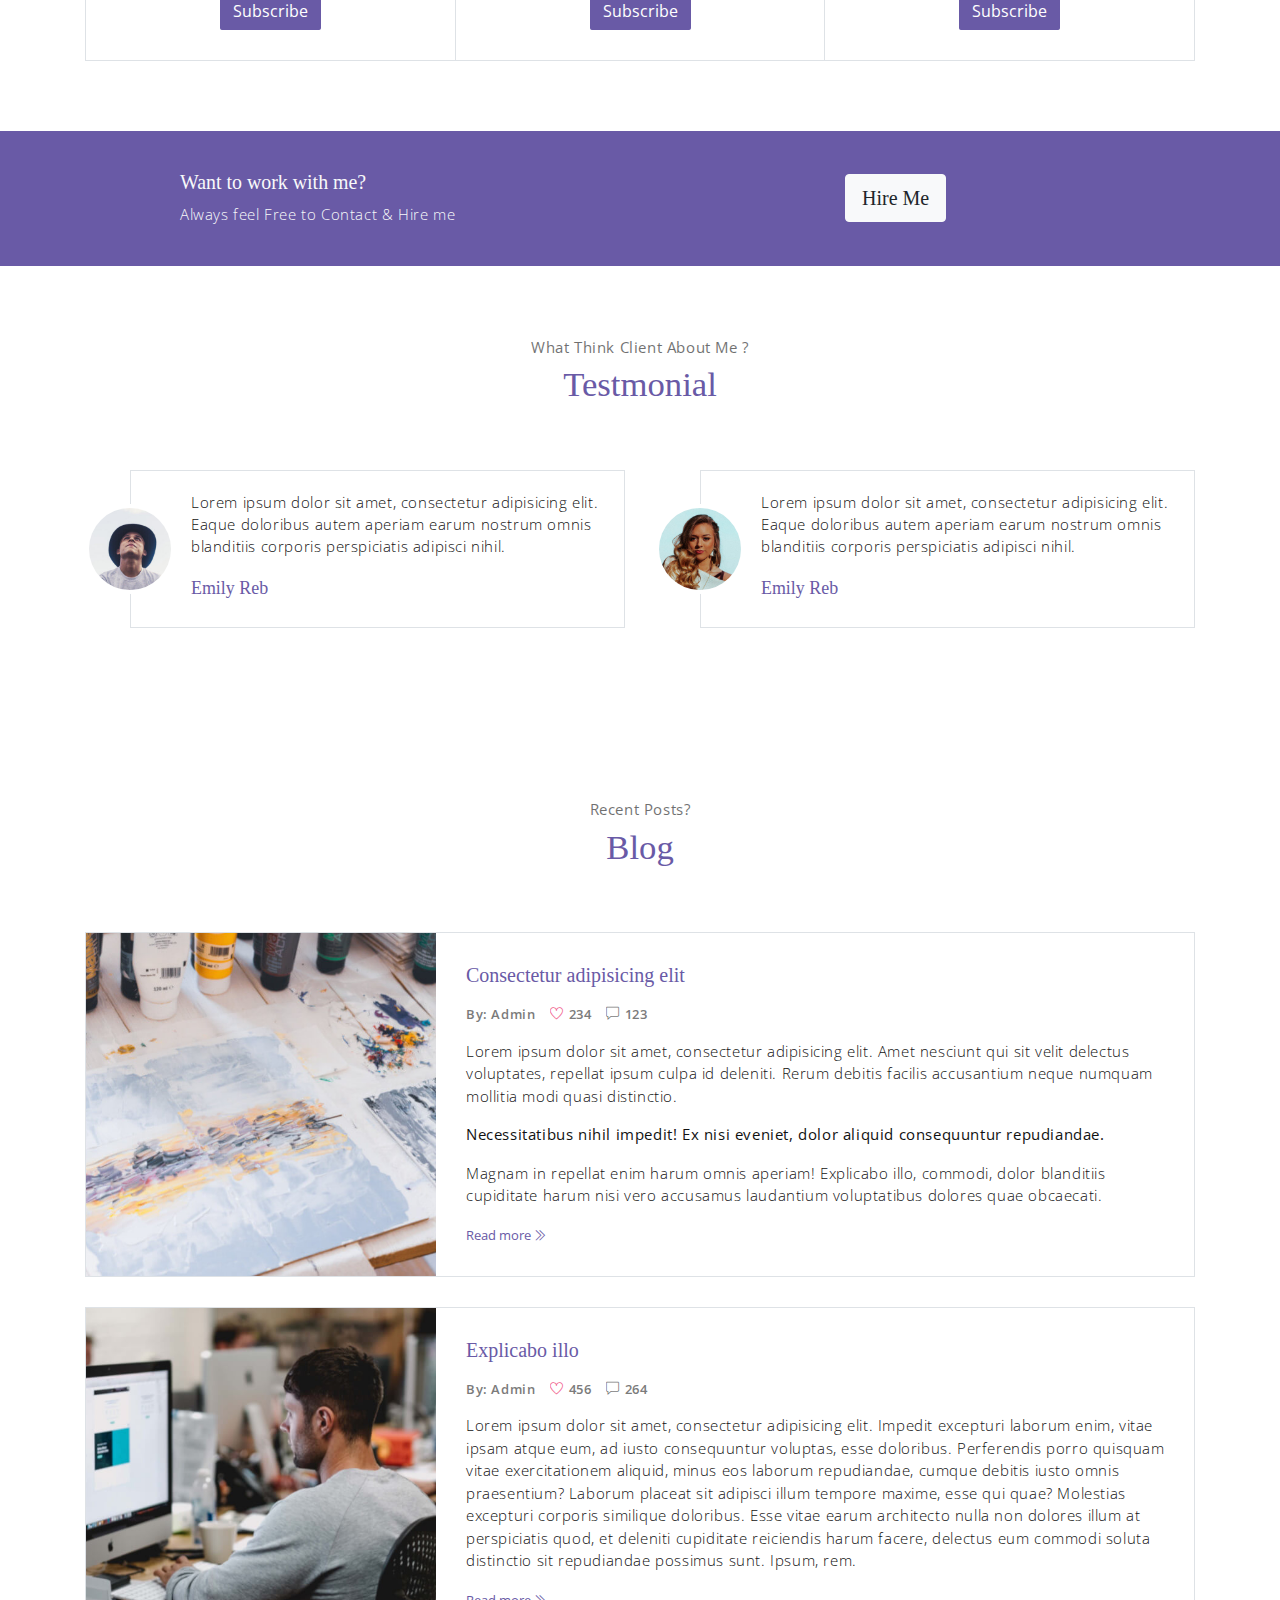
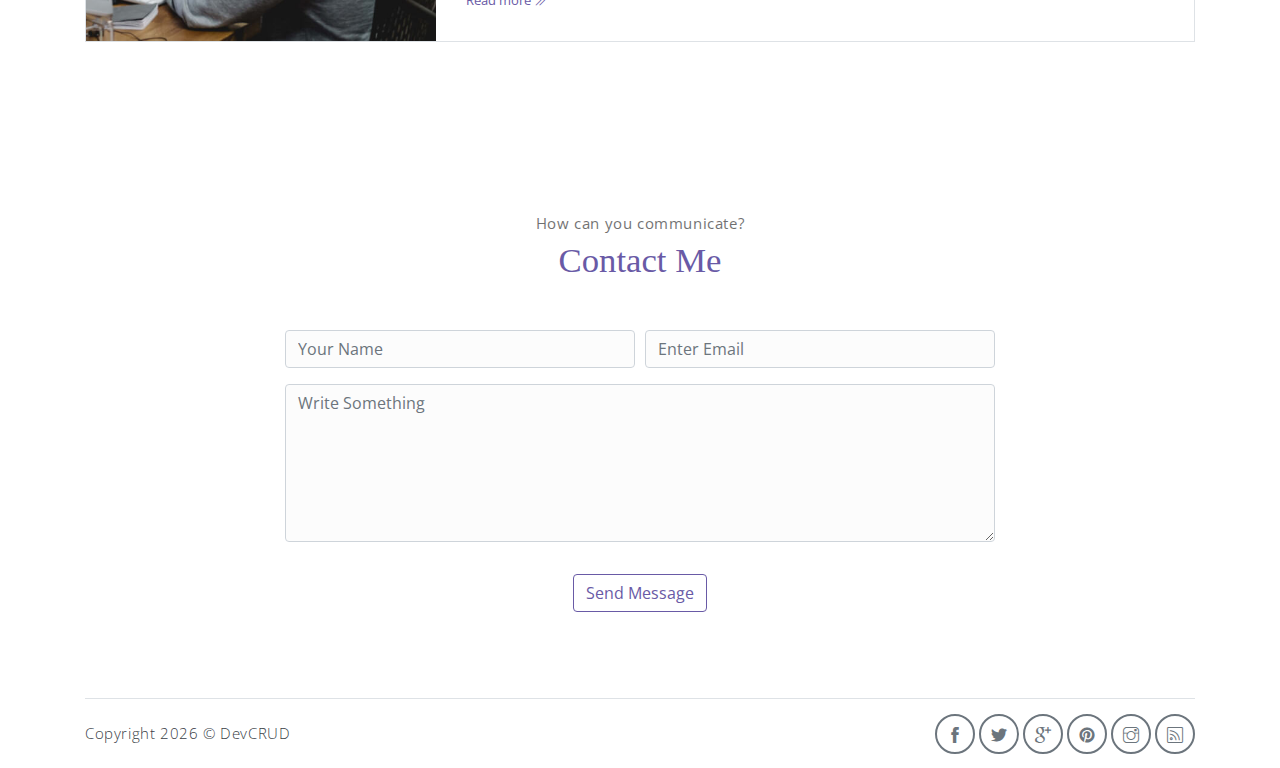
==== commit 3df48de9: "Actualizar" ====
--- a/index.html
+++ b/index.html
@@ -76,9 +76,9 @@
                     <h2 class="section-title mb-3">About Me</h2>
                     <p>
                         Soy un ejecutivo con sólida experiencia en Créditos y Cobranzas. Tengo una especialización en Análisis de Riesgo Crediticio en la universidad ESAN y sólidos conocimientos de herramientas tecnológicas para el análisis de datos como Microsoft Excel, Power Bi, SAP, Power Apps, Cloud y prácticas DevOps. He trabajado en el desarrollo e implementación de un Sistema de Análisis crediticio orientado al control de riesgo comercial y la gestión de cobranza. También participé en el desarrollo y estandarización de información en la automatización de procesos operativos. 
-                        <br>culpa! Quasi quibusdam hic recusandae delectus velit officiis explicabo voluptatibus! Nemo esse similique, voluptates labore distinctio, placeat explicabo facilis molestias, blanditiis culpa iusto voluptatem ratione eligendi a, quia temporibus velit vero ipsa sint ex voluptatum expedita aliquid! Debitis, nam!              
+                        <br>Aprender, una habilidad fundamental!              
                     </p>
-                    <button class="btn-rounded btn btn-outline-primary mt-4">Download CV</button>
+                    <button class="btn-rounded btn btn-outline-primary mt-4">Descargar CV</button>
                 </div>              
             </div><!-- end of about wrapper -->
         </div><!-- end of container -->
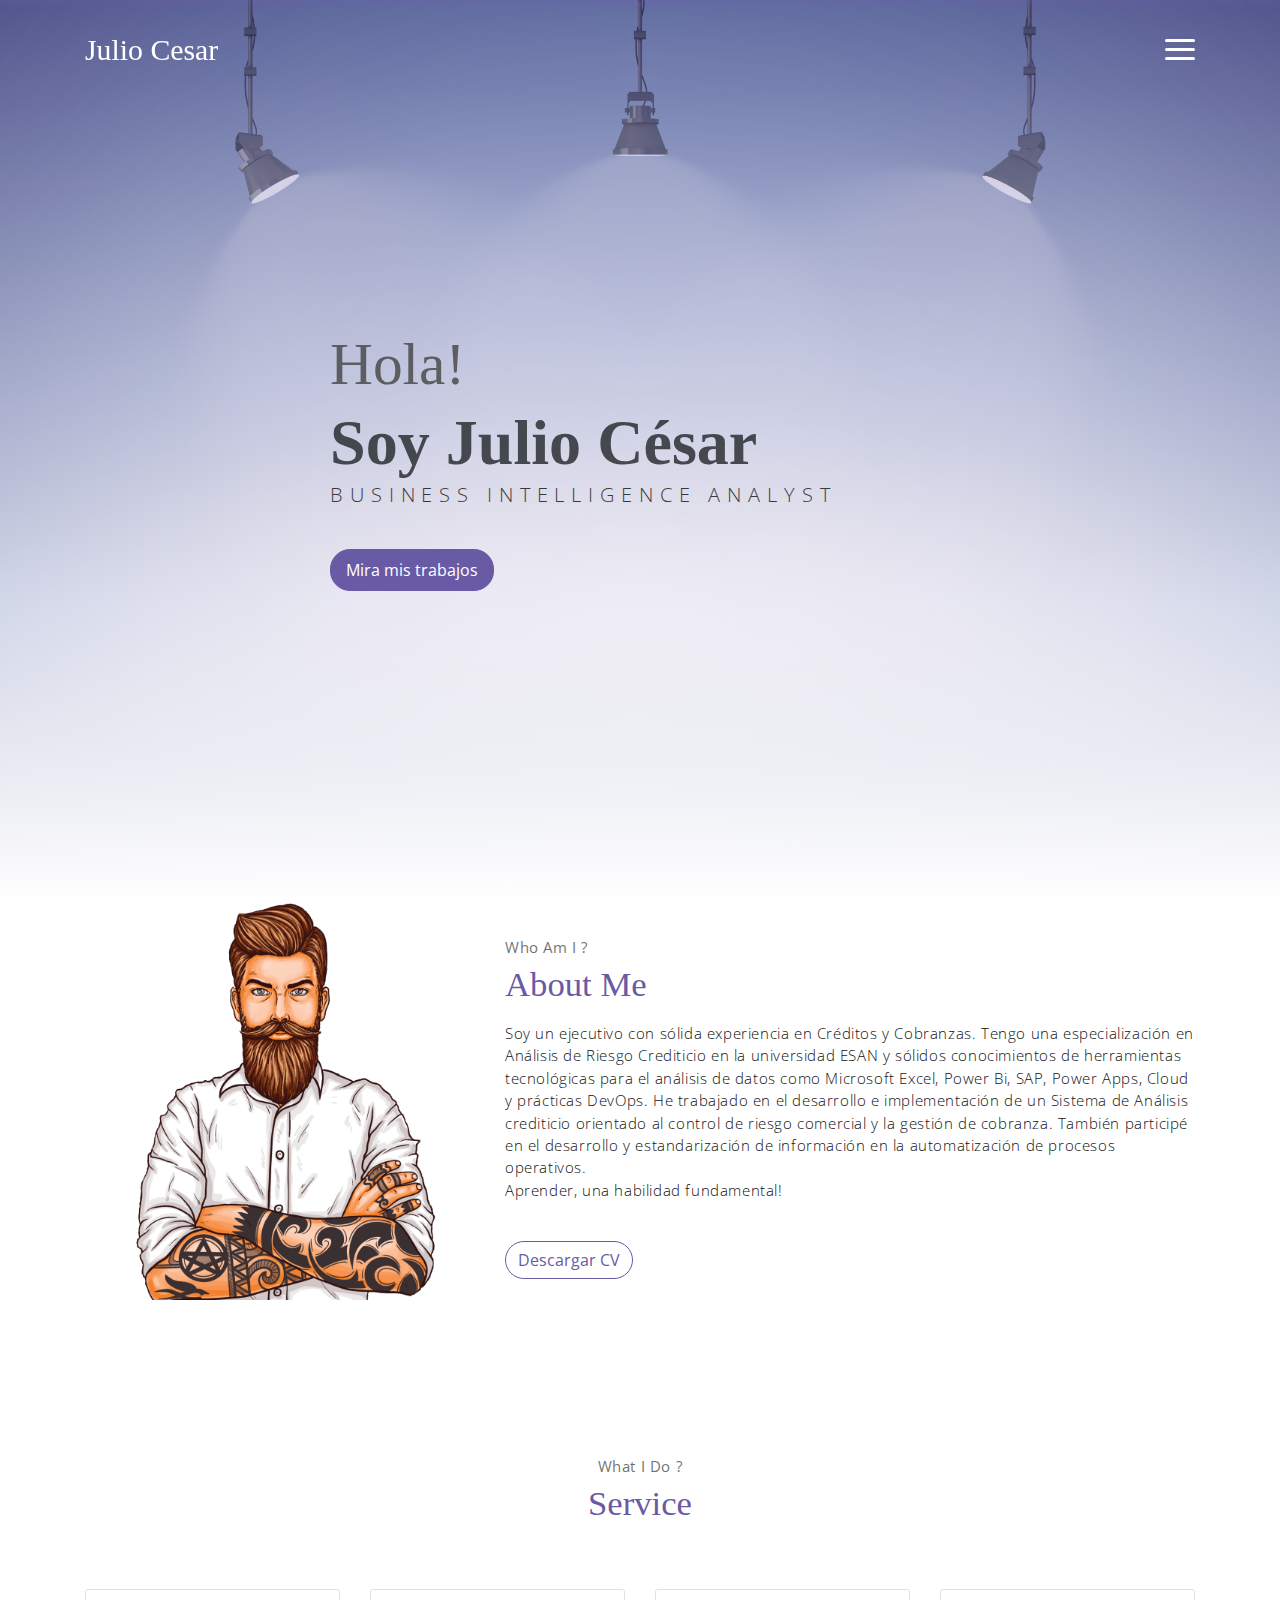
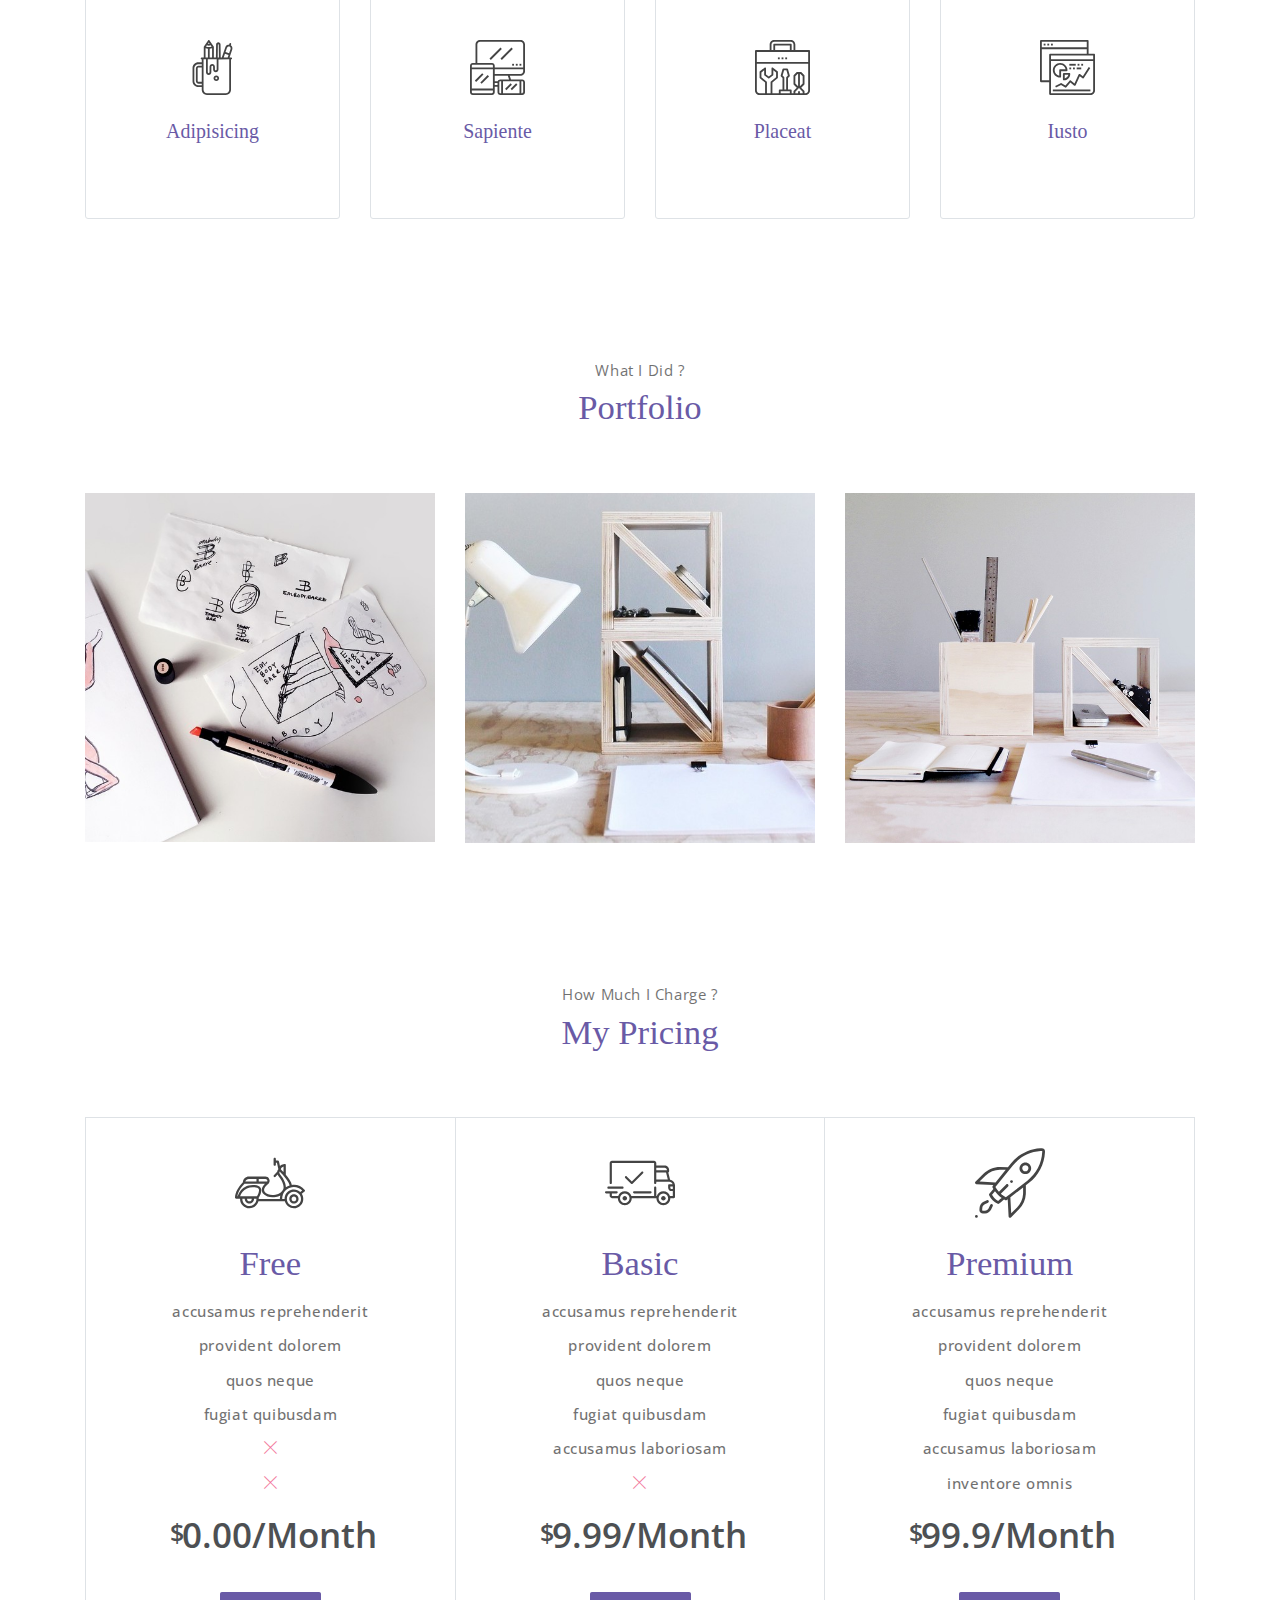
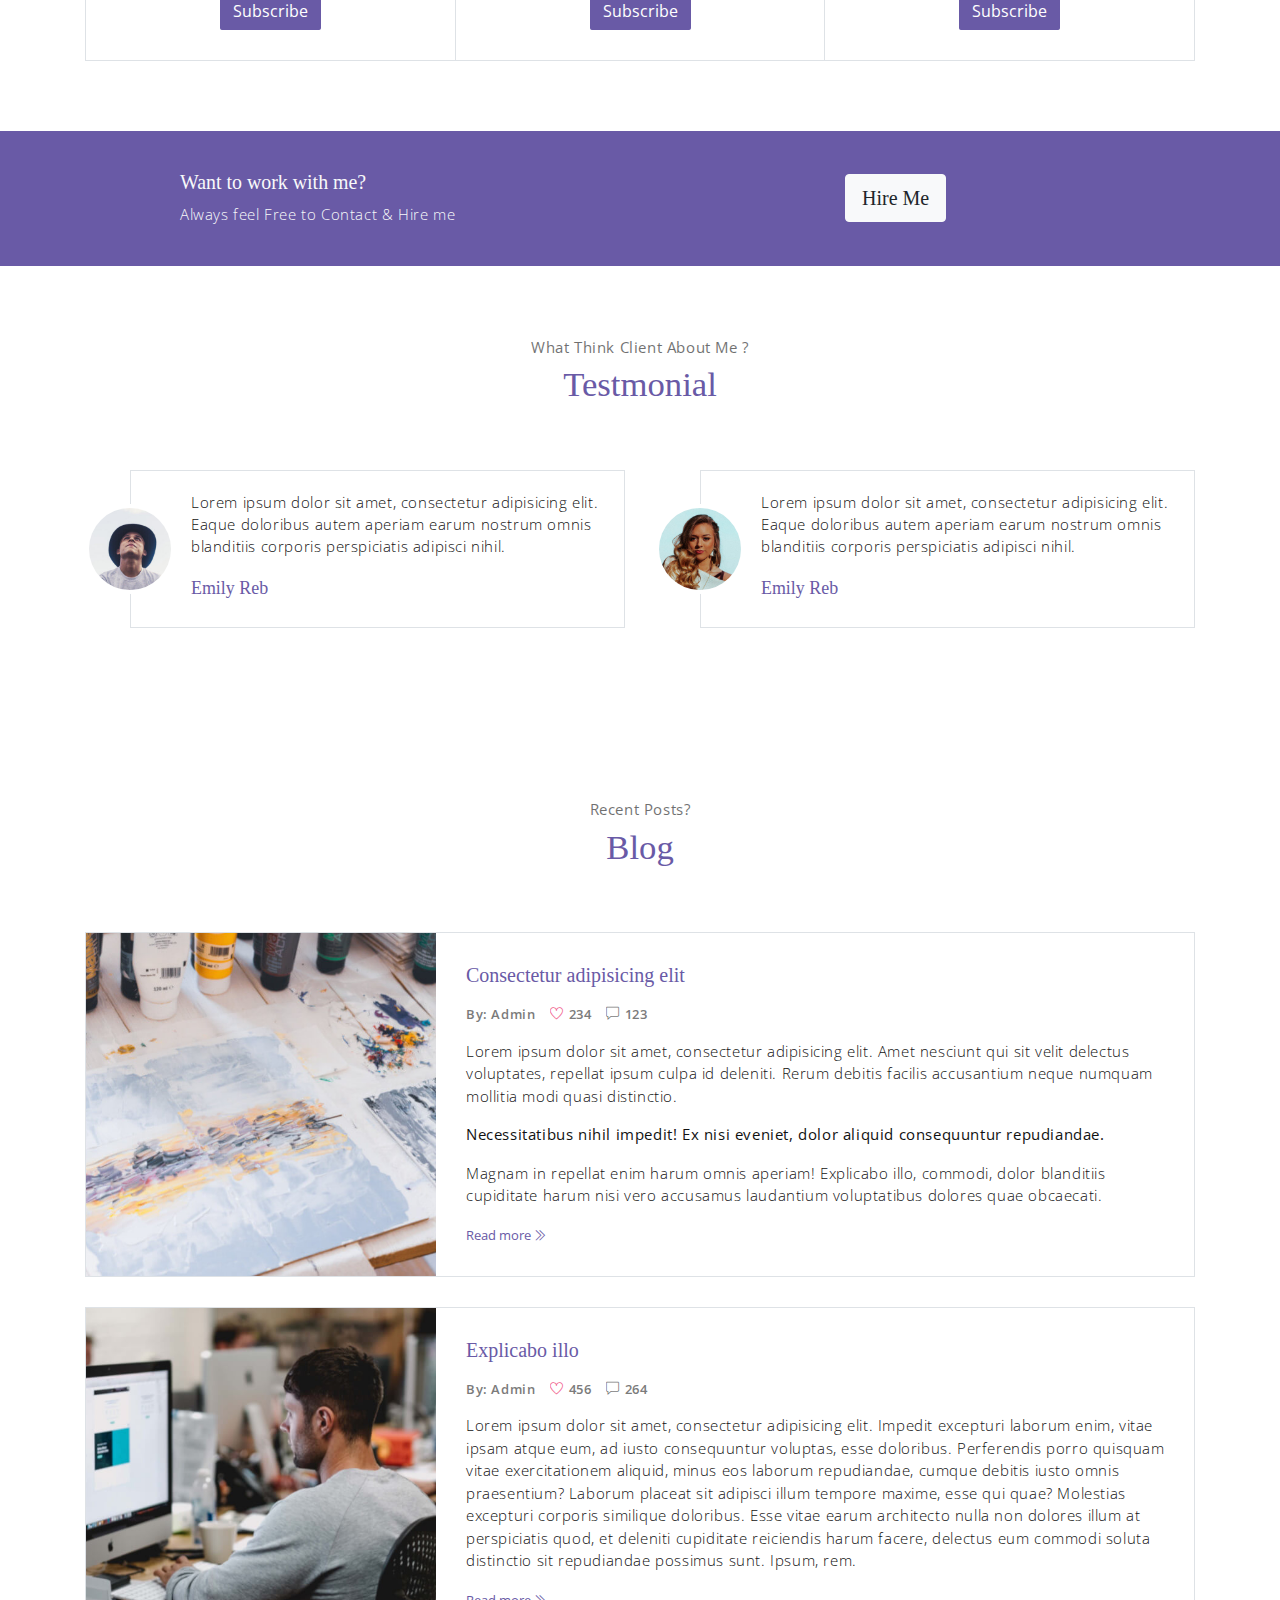
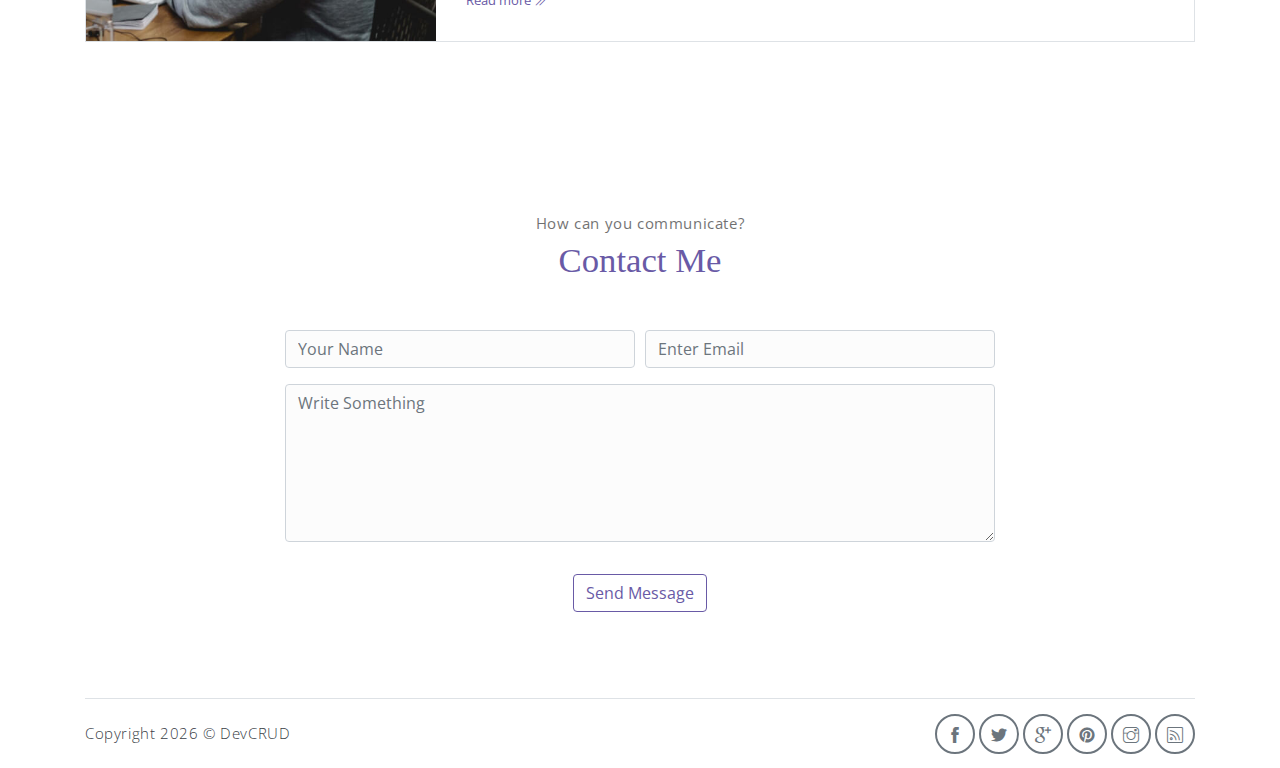
==== commit e4e4623d: "se agrega tilde a nombre" ====
--- a/index.html
+++ b/index.html
@@ -54,7 +54,7 @@
         <div class="header-content container">
             <h1 class="header-title">
                 <span class="up">Hola!</span>
-                <span class="down">Soy Julio Cesar</span>
+                <span class="down">Soy Julio César</span>
             </h1>
             <p class="header-subtitle">BUSINESS INTELLIGENCE ANALYST</p>            
 
--- a/assets/css/meyawo.css
+++ b/assets/css/meyawo.css
@@ -12083,7 +12083,7 @@
   -webkit-flex-grow: 1;
       -ms-flex-positive: 1;
           flex-grow: 1;
-  max-width: 550px;
+  max-width: 650px;
 }
 
 .header .header-content .header-title .up {
@@ -12096,14 +12096,14 @@
 }
 
 .header .header-content .header-title .down {
-  font-size: calc(30px + (75 - 30) * ((100vw - 300px) / (1300 - 300)));
+  font-size: calc(20px + (75 - 30) * ((100vw - 300px) / (1300 - 300)));
   margin-bottom: 0;
   position: relative;
   display: block;
 }
 
 .header .header-content .header-subtitle {
-  font-size: calc(10px + (22 - 10) * ((100vw - 300px) / (1300 - 300)));
+  font-size: calc(10px + (20 - 10) * ((100vw - 300px) / (1300 - 300)));
   letter-spacing: calc(1px + (7 - 1) * ((100vw - 300px) / (1300 - 300)));
   opacity: .8;
   margin-top: -10px;
